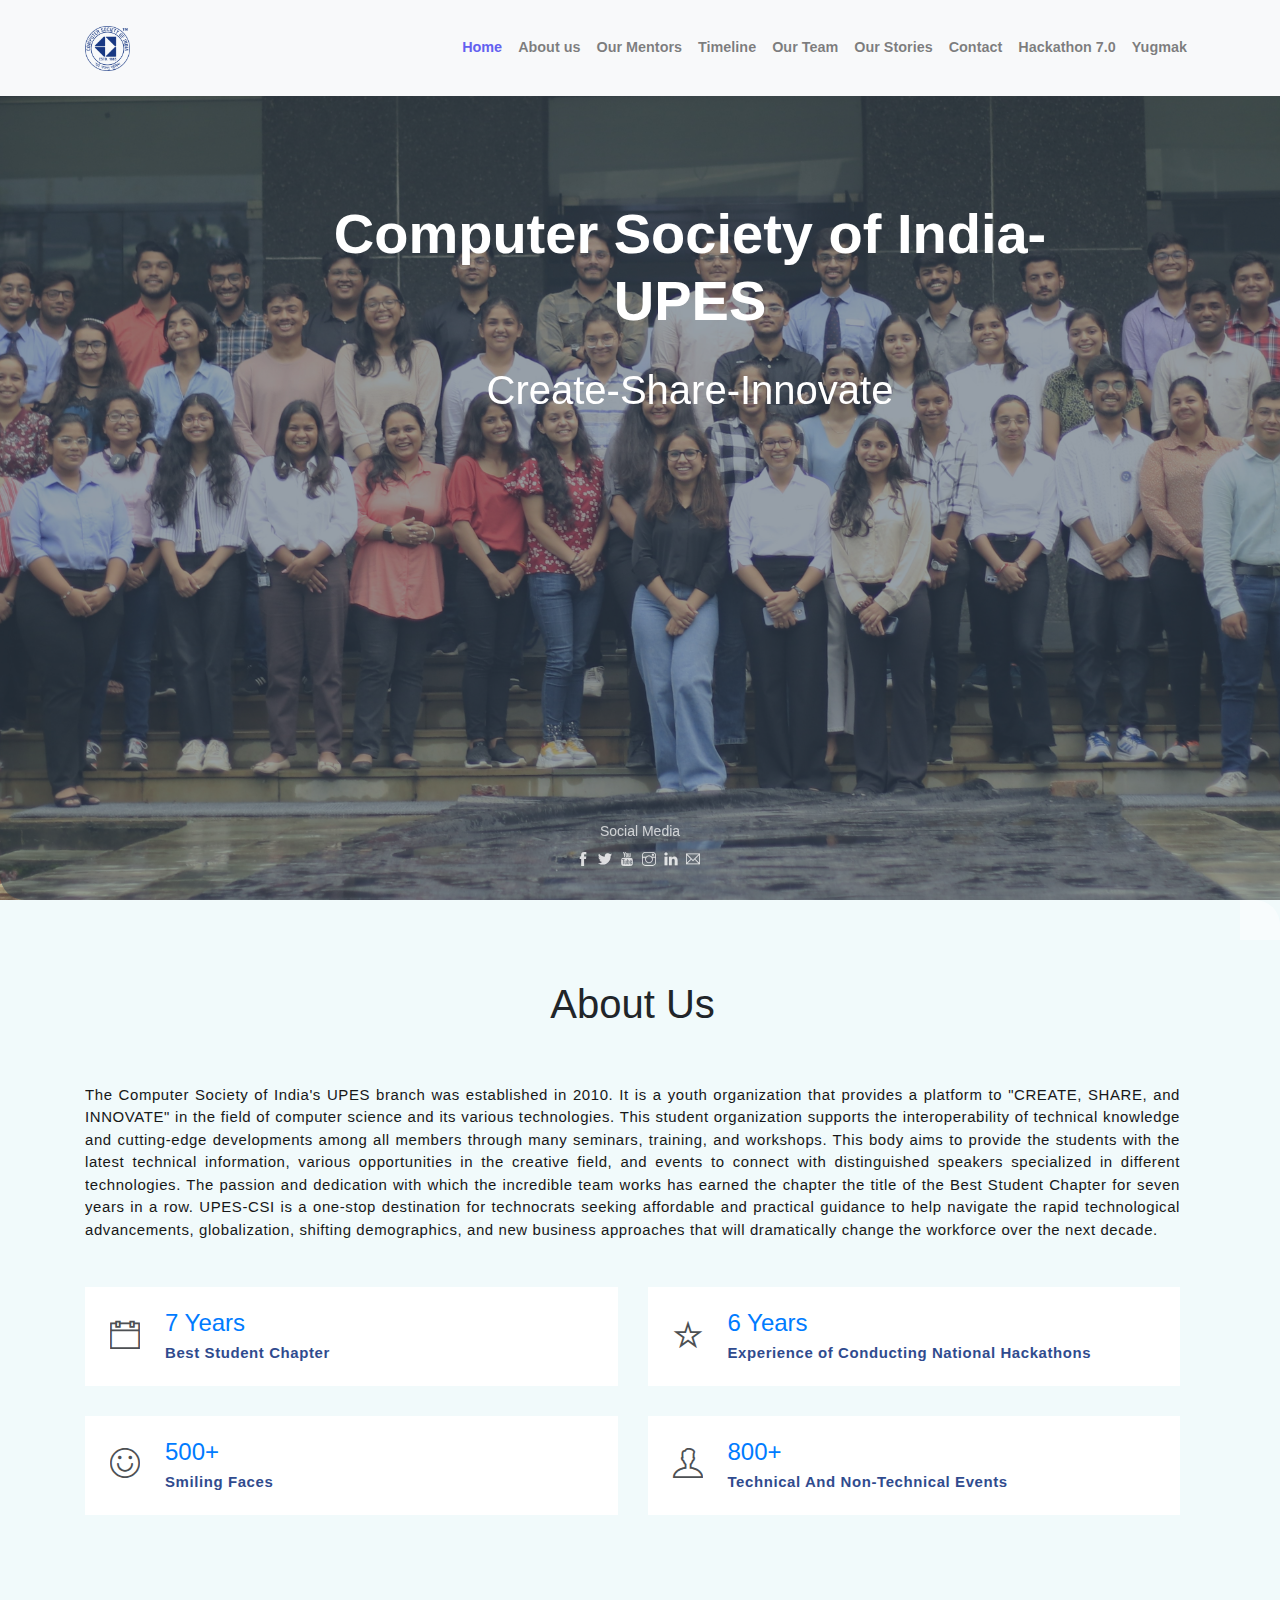
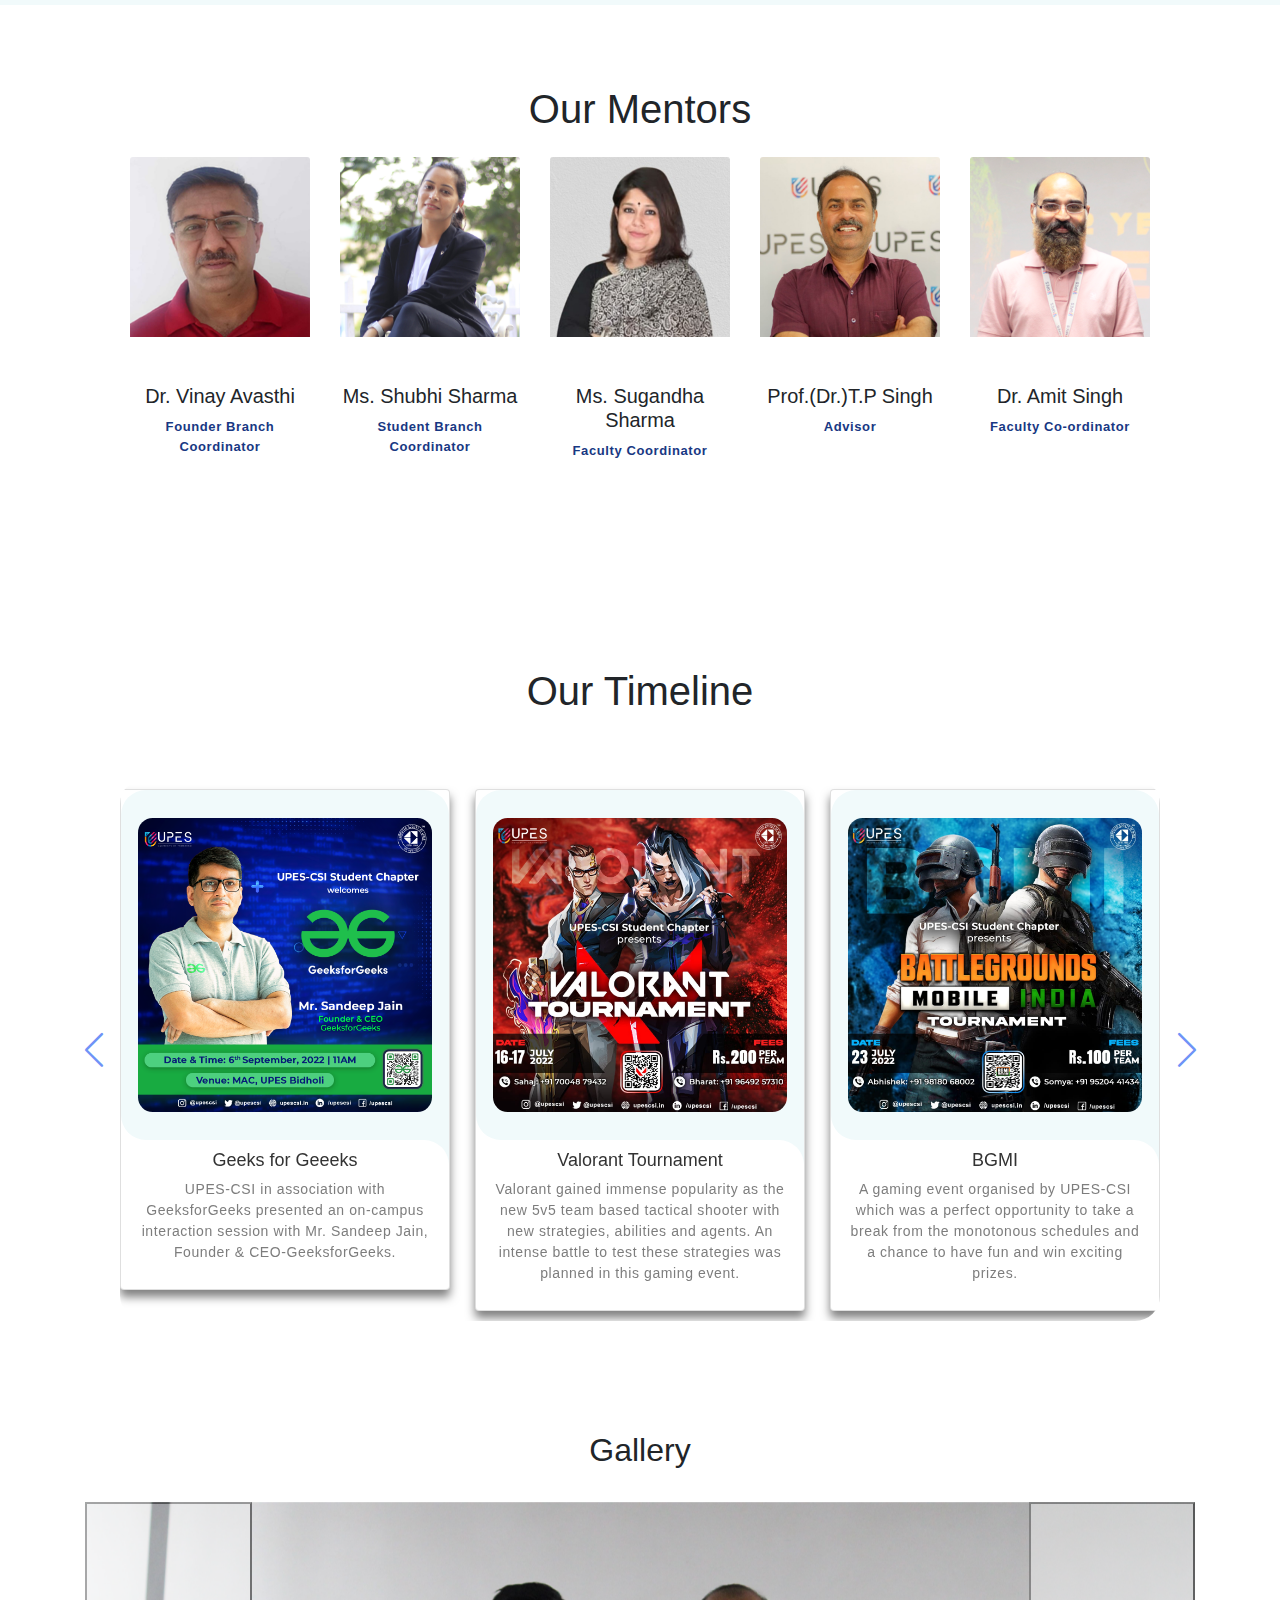
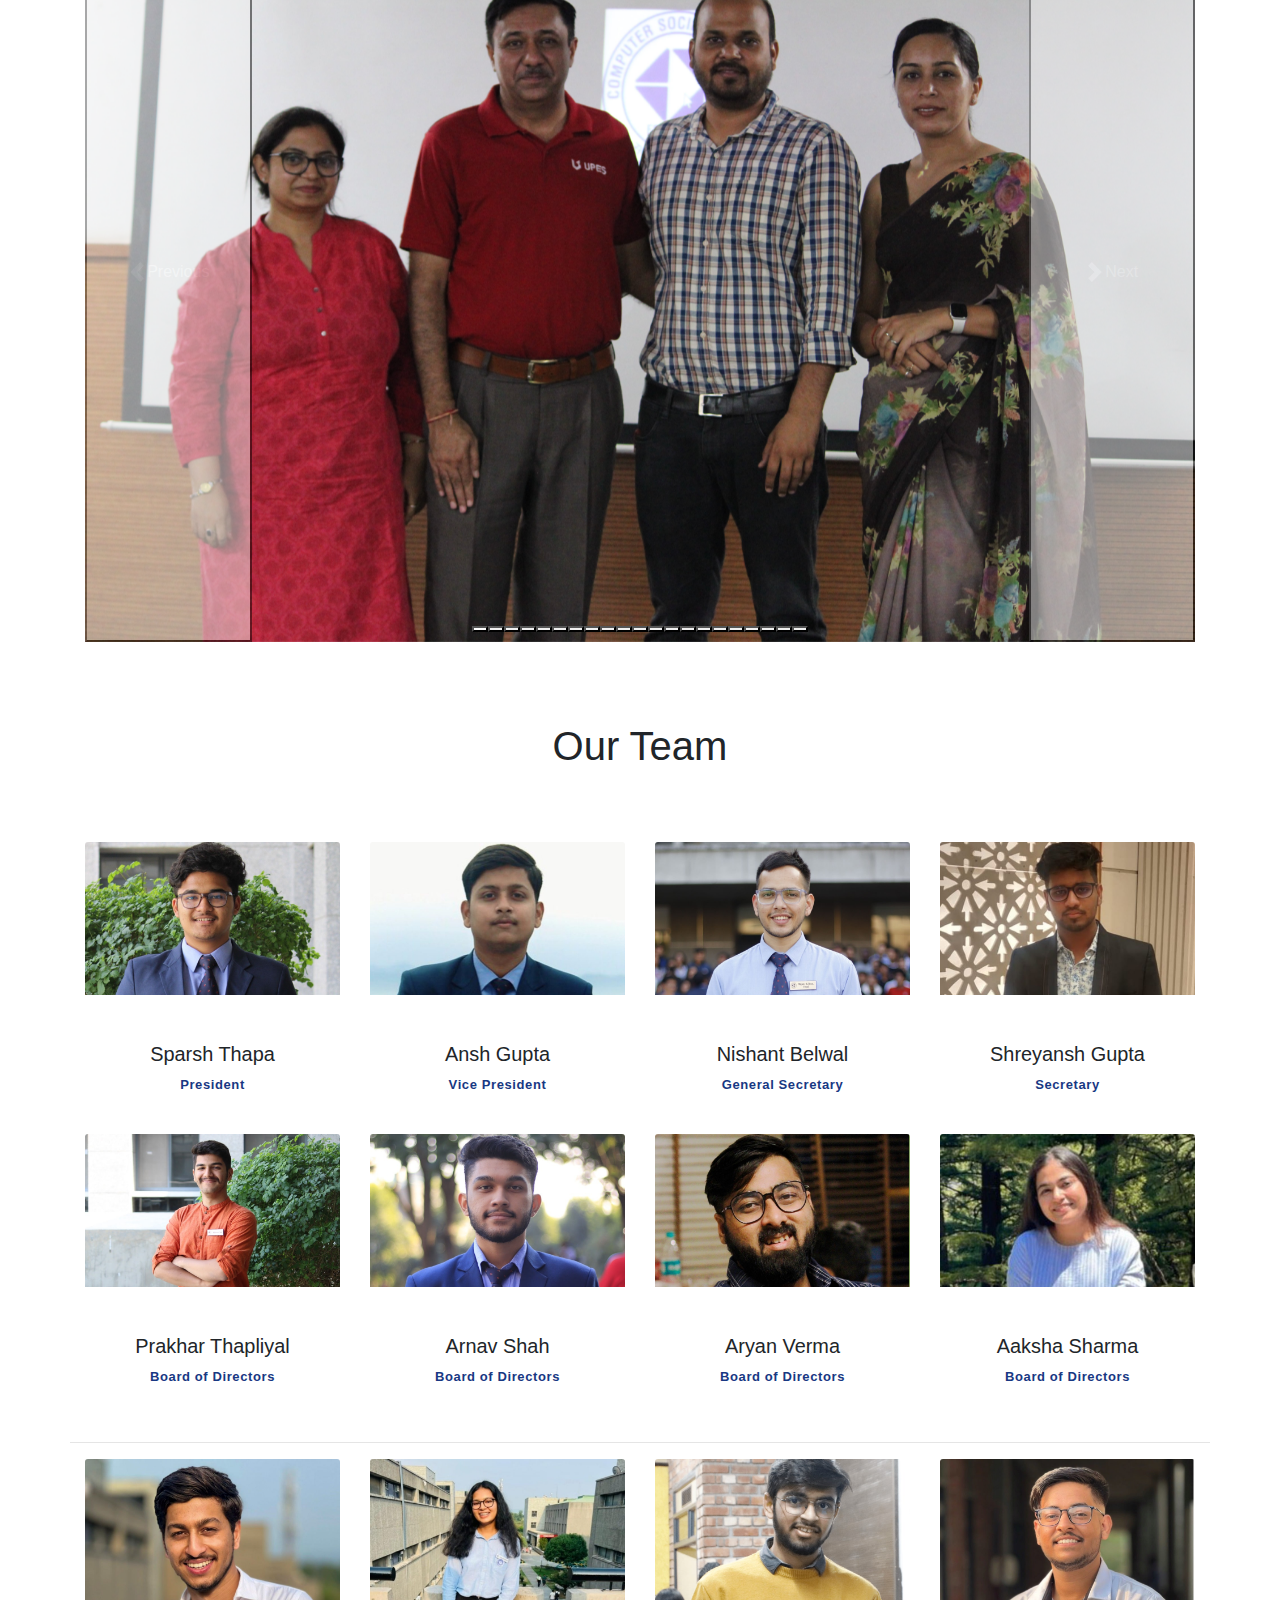
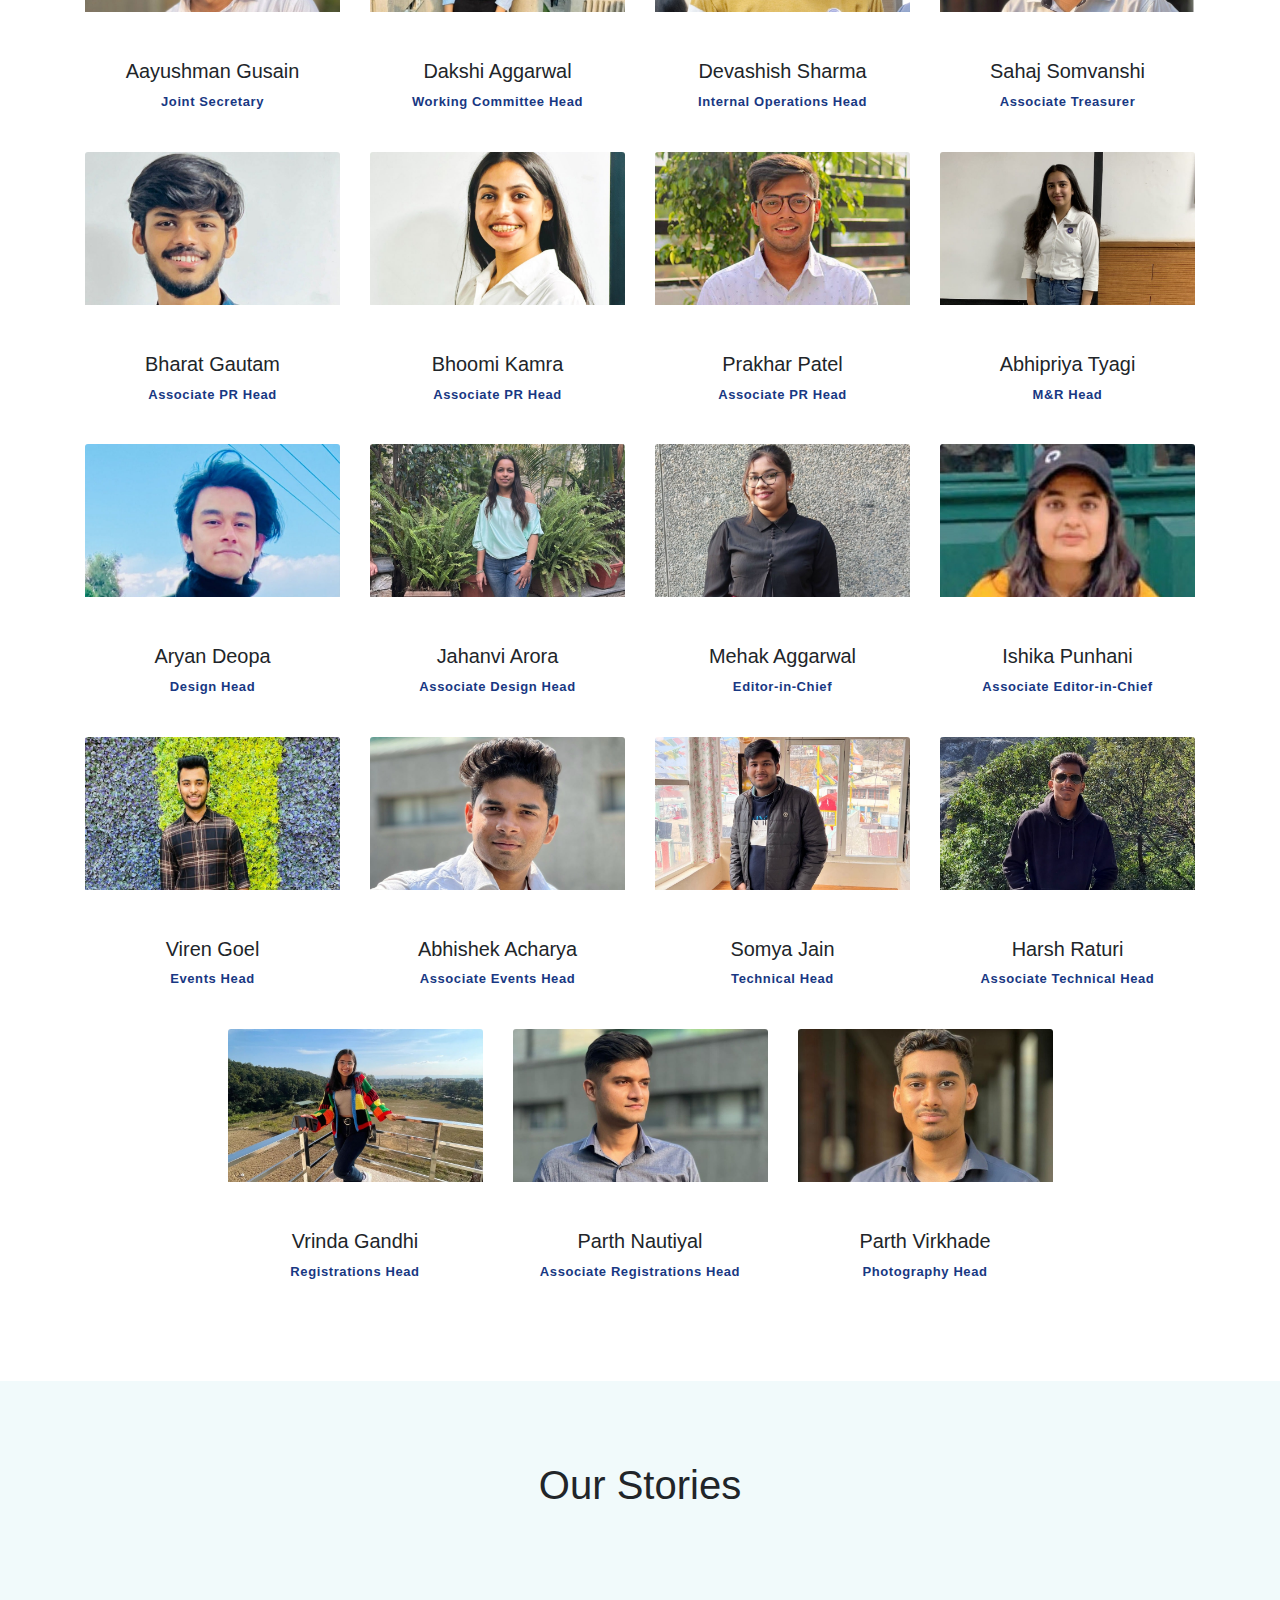
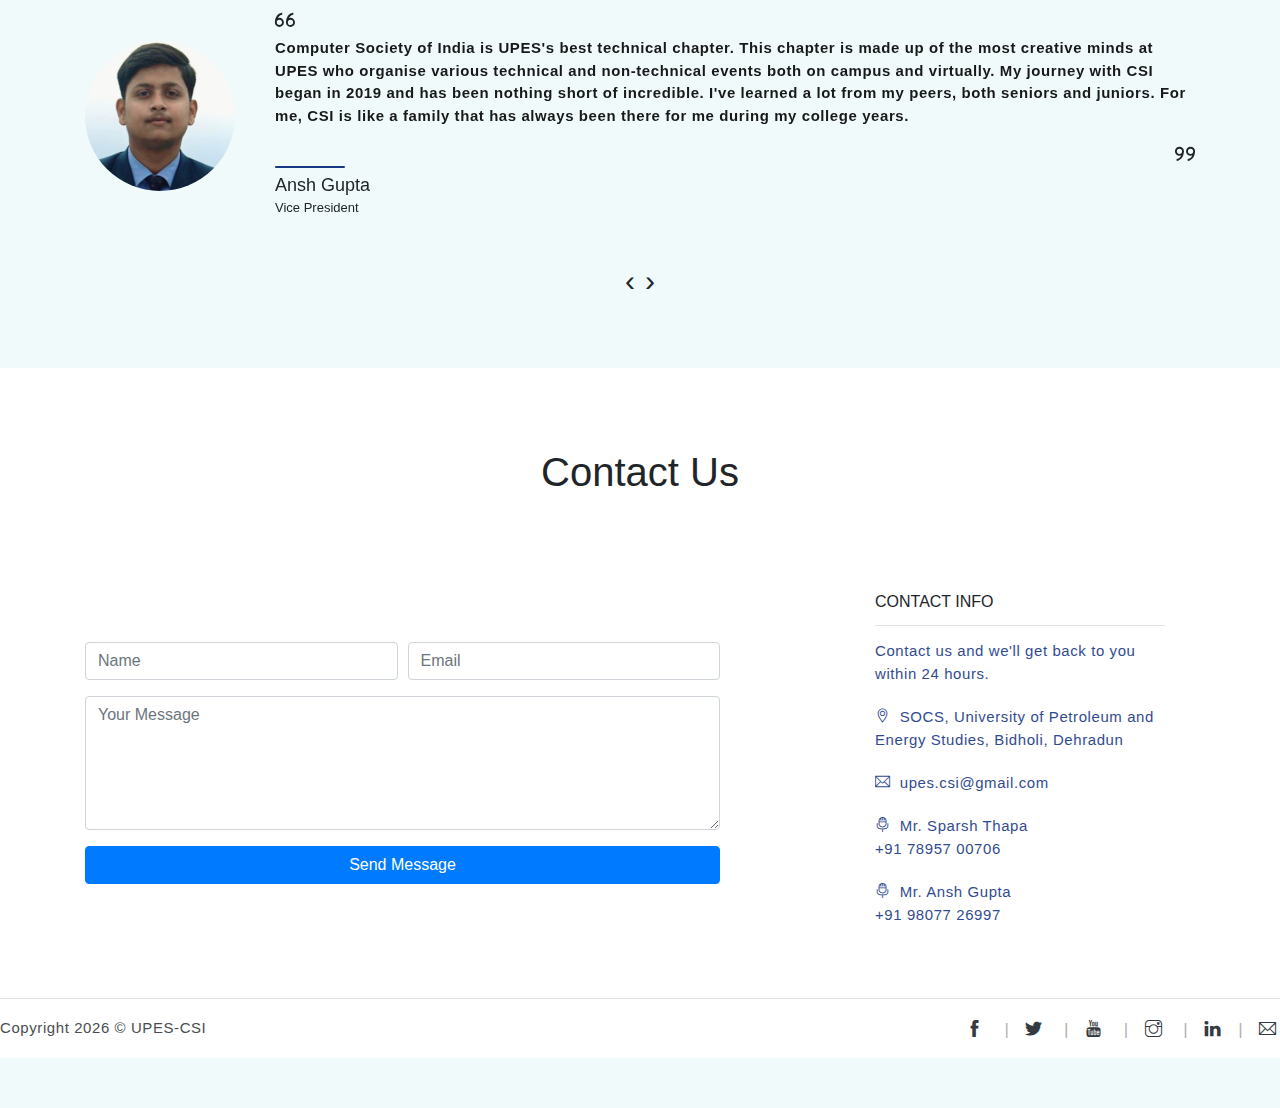
==== index.html @ 1cf37bcc "Code Pushed" ====
<!DOCTYPE html>
<html lang="en">

<head>
    <meta charset="utf-8">
    <meta name="viewport" content="width=device-width, initial-scale=1, shrink-to-fit=no">
    <meta http-equiv="X-UA-Compatible" content="IE=edge">
    <meta name="description" content="Start your development with Ollie landing page.">
    <meta name="author" content="Devcrud">
    <title>UPES-CSI</title>
    <!-- Favicon -->
    <link rel="icon" type="image/x-icon" href="/assets/imgs/logo.ico">
    <!-- Swiper CSS -->
    <link rel="stylesheet" href="assets/css/swiper-bundle.min.css">
    <!-- <link rel="stylesheet" href="assets/css/style.css"> -->

    <link rel="icon" type="image/x-icon" href="../public_html/assets/imgs/logo.ico">
    <!-- font icons -->
    <link rel="stylesheet" href="assets/vendors/themify-icons/css/themify-icons.css">

    <link href="https://cdn.jsdelivr.net/npm/bootstrap@5.2.0/dist/css/bootstrap.min.css" rel="stylesheet"
        integrity="sha384-gH2yIJqKdNHPEq0n4Mqa/HGKIhSkIHeL5AyhkYV8i59U5AR6csBvApHHNl/vI1Bx" crossorigin="anonymous">

    <link href="https://cdn.jsdelivr.net/npm/bootstrap@5.2.1/dist/css/bootstrap.min.css" rel="stylesheet"
        integrity="sha384-iYQeCzEYFbKjA/T2uDLTpkwGzCiq6soy8tYaI1GyVh/UjpbCx/TYkiZhlZB6+fzT" crossorigin="anonymous">
    <!-- owl carousel -->
    <link rel="stylesheet" href="assets/vendors/owl-carousel/css/owl.carousel.css">
    <link rel="stylesheet" href="assets/vendors/owl-carousel/css/owl.theme.default.css">
    <link rel="stylesheet" href="https://fonts.googleapis.com/css?family=Ubuntu">

    <!-- Bootstrap + Ollie main styles -->
    <link rel="stylesheet" href="assets/css/csi.css">
    <link href="https://unpkg.com/boxicons@2.1.2/css/boxicons.min.css" rel="stylesheet" />
    <link rel="stylesheet" href="assets/css/carousel_style.css">
    <link rel="stylesheet" href="assets/css/event.css">
    <link rel="stylesheet" href="assets/css/team.css">
    <link href="https://unpkg.com/boxicons@2.1.2/css/boxicons.min.css" rel="stylesheet" />
    <link rel="stylesheet" type="text/css" href="bootstrap.css">
    <link rel="stylesheet" type="text/css" href="bootstrap.js">
    <script type="text/javascript">
        function closeFunc() {
            window.close();
        }

    </script>
    <!--font awesome -->

    <link rel="stylesheet" href="https://cdnjs.cloudflare.com/ajax/libs/font-awesome/6.2.0/css/all.min.css"
        integrity="sha512-xh6O/CkQoPOWDdYTDqeRdPCVd1SpvCA9XXcUnZS2FmJNp1coAFzvtCN9BmamE+4aHK8yyUHUSCcJHgXloTyT2A=="
        crossorigin="anonymous" referrerpolicy="no-referrer" />
    <!--<link rel="stylesheet" href="register.css">-->
    <link href="https://cdn.jsdelivr.net/npm/bootstrap@5.2.0/dist/css/bootstrap.min.css" rel="stylesheet"
        integrity="sha384-gH2yIJqKdNHPEq0n4Mqa/HGKIhSkIHeL5AyhkYV8i59U5AR6csBvApHHNl/vI1Bx" crossorigin="anonymous">
</head>

<body data-spy="scroll" data-target=".navbar" data-offset="40" id="home">

    <nav id="scrollspy" class="navbar navbar-light bg-light navbar-expand-md fixed-top" data-spy="affix"
        data-offset-top="20">
        <div class="container">
            <script src="assets/js/progress.js"></script>
            <!--logo-->
            <a class="navbar-brand" href=""><img src="assets/imgs/logo.png" alt="upes-csi-logo" class="brand-img"></a>
            <!-- <a class="navbar-brand" href="https://www.upes.ac.in/" target="_blank"><img src="assets/imgs/UPES Logo Website.png" alt="" class="brand-img"></a> -->
            <button class="navbar-toggler" type="button" data-toggle="collapse" data-target="#navbarSupportedContent"
                aria-controls="navbarSupportedContent" aria-expanded="false" aria-label="Toggle navigation">
                <span class="navbar-toggler-icon"></span>
            </button>
            <script src="public_html/assets/js/navbar.js"></script>
            <div class="collapse navbar-collapse" id="navbarSupportedContent">
                <ul class="navbar-nav ml-auto">
                    <li class="nav-item">
                        <a class="nav-link" href="#home">Home</a>
                    </li>
                    <li class="nav-item">
                        <a class="nav-link" href="#about">About us</a>
                    </li>
                    <li class="nav-item">
                        <a class="nav-link" href="#faculty">Our Mentors</a>
                    </li>
                    <li class="nav-item">
                        <a class="nav-link" href="#events">Timeline</a>
                    </li>
                    <li class="nav-item">
                        <a class="nav-link" href="#team">Our Team</a>
                    </li>

                    <li class="nav-item">
                        <a class="nav-link" href="#story">Our Stories</a>
                    </li>

                    <li class="nav-item">
                        <a class="nav-link" href="#contact">Contact</a>
                    </li>
                    <li class="nav-item">
                        <a class="nav-link" href="/hackathon7.0/index.html">Hackathon 7.0</a>
                    </li>
                    
                    <li class="nav-item">
                        <a class="nav-link" href="/yugmak/build/index.html">Yugmak</a>
                    </li>
                    <!-- <li class="nav-item ml-0 ml-lg-4">
                        <a class="nav-link btn btn-primary" href="#">Certification</a>
                    </li> -->
                    <!--<li class="nav-item ml-0 ml-lg-4">
                        <a class="nav-link btn btn-primary" id="bt" href="#register" style="color: white;">Register</a>
                 </li>-->
                </ul>
            </div>
        </div>
    </nav>

    <header id="home" class="header">
        <div class="overlay" style="opacity: 50%;"></div>

        <div id="header-carousel" class="carousel slide carousel-fade" data-ride="carousel">
            <div class="container-title text-center">
                <h6>Computer Society of India-UPES</h6>
                <br>
                <h4>Create-Share-Innovate</h4>
            </div>
        </div>

        <div class="infos container mb-4 mb-md-2">
            <div class="socials text-center" style="justify-content: center; text-align: center; width: 80%;">
                <div class="row justify-content-between">
                    <div class="col" style="text-align: center;">
                        <h6 class="subtitle font-weight-normal mb-2">Social Media</h6>
                        <div class="social-links">
                            <a href="https://www.facebook.com/upescsi" class="link pr-1" target="_blank">
                                <i class="ti-facebook"></i>
                            </a>
                            <a href="https://twitter.com/upescsi" class="link pr-1" target="_blank">
                                <i class="ti-twitter-alt"></i>
                            </a>
                            <a href="https://www.youtube.com/c/UPESCSIOfficial" class="link pr-1" target="_blank">
                                <i class="ti-youtube"></i>
                            </a>
                            <a href="https://www.instagram.com/upescsi/" class="link pr-1" target="_blank">
                                <i class="ti-instagram"></i>
                            </a>
                            <a href="https://www.linkedin.com/company/computer-society-of-india-upes/" class="link pr-1"
                                target="_blank"><i class="ti-linkedin"></i></a>
                            <!-- <a href="upes.csi@gmail.com" class="link pr-1"><i class="ti-email"></i></a> -->

                            <a href="https://mail.google.com/mail/?view=cm&amp;fs=1&amp;tf=1&amp;to=upes.csi@gmail.com"
                                target="_blank" rel="noreferrer" class="link pr-1"><i class="ti-email"></i></a>
                        </div>
                    </div>
                </div>
            </div>
        </div>
    </header>

    <section class="section" id="about">

        <div class="container">

            <div class="row align-items-center mr-auto">
                <div class="container-fluid">
                    <!-- <h6 class="xs-font mb-0">nobis dolorem sapiente evenie.</h6> -->
                    <h1 class="section-title" style="margin-top: 20px; text-align: center;">About Us</h1>
                    <br><br>
                    <p style="text-align: justify; color: black;">
                        The Computer Society of India's UPES branch was
                        established in 2010.
                        It is a youth organization that provides a platform to "CREATE, SHARE, and INNOVATE" in the
                        field of computer science and its various technologies. This student organization supports the
                        interoperability of technical knowledge and cutting-edge developments among all members through
                        many seminars, training, and workshops. This body aims to provide the students with the latest
                        technical information, various opportunities in the creative field, and events to connect with
                        distinguished speakers specialized in different technologies.
                        The passion and dedication with which the incredible team works has earned the chapter the title
                        of the Best Student Chapter for seven years in a row. UPES-CSI is a one-stop destination for
                        technocrats seeking affordable and practical guidance to help navigate the rapid technological
                        advancements, globalization, shifting demographics, and new business approaches that will
                        dramatically change the workforce over the next decade.
                    </p>

                    <!-- <a href="javascript:void(0)">Read more...</a> -->
                </div>
                <div class="col-sm-8 col-md-6">
                    <div class="widget">
                        <div class="icon-wrapper">
                            <i class="ti-calendar"></i>
                        </div>
                        <div class="infos-wrapper">
                            <h4 class="text-primary">7 Years</h4>
                            <p><b> Best Student Chapter</b></p>
                        </div>
                    </div>
                    <div class="widget">
                        <div class="icon-wrapper">
                            <i class="ti-face-smile"></i>
                        </div>
                        <div class="infos-wrapper">
                            <h4 class="text-primary">500+</h4>
                            <p><b> Smiling Faces</b></p>
                        </div>
                    </div>
                </div>
                <div class="col-sm-8 col-md-6 ml-auto">
                    <div class="widget">
                        <div class="icon-wrapper">
                            <i class="ti-star"></i>
                        </div>
                        <div class="infos-wrapper">
                            <h4 class="text-primary">6 Years</h4>
                            <p><b>Experience of Conducting National Hackathons</b></p>
                        </div>
                    </div>
                    <div class="widget">
                        <div class="icon-wrapper">
                            <i class="ti-user"></i>
                        </div>
                        <div class="infos-wrapper">
                            <h4 class="text-primary">800+</h4>
                            <p><b> Technical And Non-Technical Events</b></p>
                        </div>
                    </div>
                </div>
            </div>
        </div>
    </section>




    <section class="section" id="faculty">
        <!-- desktop view of mentors  -->
        <div class="container-fluid fourth">
            <!-- <h6 class="xs-font mb-0">Blanditiis unde illum earum</h6> -->
            <h1 class="section-title mb-4" style="margin-top: 20px; text-align: center;">Our Mentors</h1>

            <div class="row text-center d-flex justify-content-center">
                <div class="col-lg-2">
                    <img class="card-img-top" src="assets/imgs/Dr. Vinay Sir.jpg" alt="Dr-Vinay-Awasthi">
                    <span class="card-body">
                        <h4 class="title mt-4">Dr. Vinay Avasthi</h4>
                        <b>
                            <p class="xs-font">Founder Branch Coordinator</p>
                        </b>
                    </span>
                    </a>
                </div>
                <div class="col-lg-2">
                    <img class="card-img-top" src="assets/imgs/Shubhi Sharma.jpg" alt="Ms-Shubhi-Sharma">
                    <span class="card-body">
                        <h4 class="title mt-4">Ms. Shubhi Sharma</h4>
                        <b>
                            <p class="xs-font">Student Branch Coordinator</p>
                        </b>
                    </span>
                    </a>
                </div>
                <div class="col-lg-2">
                    <img class="card-img-top" src="assets/imgs/Sugandha Ma'am.jpg" alt="Ms-Sugandha-Sharma">
                    <span class="card-body">
                        <h4 class="title mt-4">Ms. Sugandha Sharma</h4>
                        <b>
                            <p class="xs-font">Faculty Coordinator</p>
                        </b>
                    </span>
                    </a>
                </div>
                <div class="col-lg-2">
                    <img class="card-img-top" src="assets/imgs/tp singh sir.png" alt="Mr-Rahul-Kumar-Singh">
                    <span class="card-body">
                        <h4 class="title mt-4">Prof.(Dr.)T.P Singh </h4>
                        <b>
                            <p class="xs-font">Advisor</p>
                        </b>
                    </span>
                    </a>
                </div>
                <div class="col-lg-2">
                    <img class="card-img-top" src="assets/imgs/amit sir.png" alt="Mr-Rahul-Kumar-Singh">
                    <span class="card-body">
                        <h4 class="title mt-4">Dr. Amit Singh</h4>
                        <b>
                            <p class="xs-font">Faculty Co-ordinator</p>
                        </b>
                    </span>
                    </a>
                </div>
            </div>
        </div>


        <!-- mobile view of mentors -->
        <div class="third">
            <h1 class="section-title mb-4" style="margin-top: 6px; padding-top:100px; text-align: center;">Our Mentors
            </h1>
            <!-- NEW CAROUSEL -->
            <div class="slide-container swiper">
                <div class="slide-content slide3">
                    <div class="card-wrapper swiper-wrapper">
                        <div class="card swiper-slide">
                            <div class="image-content">
                                <span class="overlay"></span>

                                <div class="card-image">
                                    <img src="assets/imgs/Dr. Vinay Sir.jpg" alt="Dr-Vinay-Awasthi" class="card-img">
                                </div>
                            </div>

                            <div class="card-content">
                                <h2 class="name">Dr. Vinay Avasthi</h2>
                                <p class="description">Founder Branch Coordinator</p>

                                <!-- <button class="button">View More</button> -->
                            </div>
                        </div>
                        <div class="card swiper-slide">
                            <div class="image-content">
                                <span class="overlay"></span>

                                <div class="card-image">
                                    <img src="assets/imgs/Shubhi Sharma.jpg" alt="Ms-Shubhi-Sharma" class="card-img">
                                </div>
                            </div>

                            <div class="card-content">
                                <h2 class="name">Ms. Shubhi Sharma</h2>
                                <p class="description">Student Branch Coordinator</p>

                                <!-- <button class="button">View More</button> -->
                            </div>
                        </div>
                        <div class="card swiper-slide">
                            <div class="image-content">
                                <span class="overlay"></span>

                                <div class="card-image">
                                    <img src="assets/imgs/Sugandha Ma'am.jpg" alt="Ms-Sugandha-Sharma" class="card-img">
                                </div>
                            </div>

                            <div class="card-content">
                                <h2 class="name">Ms. Sugandha Sharma</h2>
                                <p class="description">Faculty Coordinator</p>

                                <!-- <button class="button">View More</button> -->
                            </div>
                        </div>
                        <div class="card swiper-slide">
                            <div class="image-content">
                                <span class="overlay"></span>

                                <div class="card-image">
                                    <img src="assets/imgs/tp singh sir.png" alt="Mr-Rahul-Kumar-Singh" class="card-img">
                                </div>
                            </div>

                            <div class="card-content">
                                <h2 class="name">Prof.(Dr.)T.P Singh</h2>
                                <p class="description">Advisor</p>

                                <!-- <button class="button">View More</button> -->
                            </div>
                        </div>
                        <div class="card swiper-slide">
                            <div class="image-content">
                                <span class="overlay"></span>

                                <div class="card-image">
                                    <img src="assets/imgs/amit sir.png" alt="Mr-Rahul-Kumar-Singh" class="card-img">
                                </div>
                            </div>

                            <div class="card-content">
                                <h2 class="name">Amit Kumar Singh</h2>
                                <p class="description">Faculty Co-ordinator
                                </p>

                                <!-- <button class="button">View More</button> -->
                            </div>
                        </div>

                    </div>
                </div>


                <div class="swiper-button-next swiper-navBtn next3"></div>
                <div class="swiper-button-prev swiper-navBtn prev3"></div>
                <div class="swiper-pagination"></div>
            </div>
            <script src="assets/js/swiper-bundle.min.js"></script>
            <script src="assets/js/script4.js"></script>
        </div>
    </section>


    <!--faculty ends-->




    <section id="events">

        <!--Timeline -->

        <h1 class="section-title mb-4" style="margin-top: 6px; padding-top:100px; text-align: center;">Our Timeline</h1>
        <!-- NEW CAROUSEL -->
        <div class="slide-container swiper">
            <div class="slide-content slide2">
                <div class="card-wrapper swiper-wrapper">
                    <div class="card swiper-slide">
                        <div class="image-content">
                            <span class="overlay"></span>

                            <div class="card-image">
                                <img src="assets/imgs/gfg poster final 3.png" alt="" class="card-img">
                            </div>
                        </div>

                        <div class="card-content">
                            <h2 class="name">Geeks for Geeeks</h2>
                            <p class="description">UPES-CSI in association with GeeksforGeeks presented an on-campus
                                interaction session with Mr. Sandeep Jain, Founder & CEO-GeeksforGeeks.</p>

                            <!-- <button class="button">View More</button> -->
                        </div>
                    </div>
                    <div class="card swiper-slide">
                        <div class="image-content">
                            <span class="overlay"></span>

                            <div class="card-image">
                                <img src="assets/imgs/Valorant Touranment.jpeg" alt="" class="card-img">
                            </div>
                        </div>

                        <div class="card-content">
                            <h2 class="name">Valorant Tournament</h2>
                            <p class="description">Valorant gained immense popularity as the new 5v5 team based tactical
                                shooter with new strategies, abilities and agents. An intense battle to test these
                                strategies was planned in this gaming event.</p>

                            <!-- <button class="button">View More</button> -->
                        </div>
                    </div>
                    <div class="card swiper-slide">
                        <div class="image-content">
                            <span class="overlay"></span>

                            <div class="card-image">
                                <img src="assets/imgs/BGMI (2).jpeg" alt="" class="card-img">
                            </div>
                        </div>

                        <div class="card-content">
                            <h2 class="name">BGMI</h2>
                            <p class="description">A gaming event organised by UPES-CSI which was a perfect opportunity
                                to take a break from the monotonous schedules and a chance to have fun and win exciting
                                prizes.</p>

                            <!-- <button class="button">View More</button> -->
                        </div>
                    </div>
                    <div class="card swiper-slide">
                        <div class="image-content">
                            <span class="overlay"></span>

                            <div class="card-image">
                                <img src="assets/imgs/Fifa22.jpg" alt="" class="card-img">
                            </div>
                        </div>

                        <div class="card-content">
                            <h2 class="name">Fifa22</h2>
                            <p class="description">During YUGMAK, another event took place, in which participants
                                competed in a 1v1 full-length battle to see who was the best among them.</p>

                            <!-- <button class="button">View More</button> -->
                        </div>
                    </div>
                    <div class="card swiper-slide">
                        <div class="image-content">
                            <span class="overlay"></span>

                            <div class="card-image">
                                <img src="assets/imgs/TREASUREHUNT.jpg" alt="" class="card-img">
                            </div>
                        </div>

                        <div class="card-content">
                            <h2 class="name">Treasurehunt</h2>
                            <p class="description">One of our most sought-after events from YUGMAK’22 was “Treasure
                                Hunt”. An enigma of mystery, intuition, deduction and thrill.</p>

                            <!-- <button class="button">View More</button> -->
                        </div>
                    </div>
                    <div class="card swiper-slide">
                        <div class="image-content">
                            <span class="overlay"></span>

                            <div class="card-image">
                                <img src="assets/imgs/clickathon.jpg" alt="" class="card-img">
                            </div>
                        </div>

                        <div class="card-content">
                            <h2 class="name">Clickathon</h2>
                            <p class="description">Clickathon 3.0, a fun photography event for the participants to make
                                their college life groovier and unveil their photography and videography skills. </p>

                            <!-- <button class="button">View More</button> -->
                        </div>
                    </div>
                    <div class="card swiper-slide">
                        <div class="image-content">
                            <span class="overlay"></span>

                            <div class="card-image">
                                <img src="assets/imgs/Techie-Techie.jpg" alt="" class="card-img">
                            </div>
                        </div>

                        <div class="card-content">
                            <h2 class="name">Techie-Techie</h2>
                            <p class="description">A fun tech event that took one through the enjoyable aspect of tech
                                while playing games. Each round had its own unique style of fun activities while
                                decoding clues. </p>

                            <!-- <button class="button">View More</button> -->
                        </div>
                    </div>
                    <div class="card swiper-slide">
                        <div class="image-content">
                            <span class="overlay"></span>

                            <div class="card-image">
                                <img src="assets/imgs/Hackathon.jpg" alt="" class="card-img">
                            </div>
                        </div>

                        <div class="card-content">
                            <h2 class="name">Hackathon</h2>
                            <p class="description">A platform to CREATE, SHARE, INNOVATE. An electric crowd of
                                like-minded individuals and an atmosphere of competition designed to bring the best out
                                of the future innovators of the world.
                            </p>

                            <!-- <button class="button">View More</button> -->
                        </div>
                    </div>
                    <div class="card swiper-slide">
                        <div class="image-content">
                            <span class="overlay"></span>

                            <div class="card-image">
                                <img src="assets/imgs/Almightee.jpg" alt="" class="card-img">
                            </div>
                        </div>

                        <div class="card-content">
                            <h2 class="name">Almightee</h2>
                            <p class="description">One of our events that is related to designing. This event was an
                                artistic method for creating an object capable of conveying a wide range of emotions and
                                restoring a lost creative side.</p>

                            <!-- <button class="button">View More</button> -->
                        </div>
                    </div>
                    <div class="card swiper-slide">
                        <div class="image-content">
                            <span class="overlay"></span>

                            <div class="card-image">
                                <img src="assets/imgs/ctf.jpg" alt="" class="card-img">
                            </div>
                        </div>

                        <div class="card-content">
                            <h2 class="name">Cyber Challenge</h2>
                            <p class="description">The event was co-hosted by the UPES SPE Student Chapter. The 'Cyber
                                Challenge: Capture the Flag' event aimed to improve coding skills as well as their
                                application in the industry.</p>

                            <!-- <button class="button">View More</button> -->
                        </div>
                    </div>
                    <div class="card swiper-slide">
                        <div class="image-content">
                            <span class="overlay"></span>

                            <div class="card-image">
                                <img src="assets/imgs/bgmi.jpeg" alt="" class="card-img">
                            </div>
                        </div>

                        <div class="card-content">
                            <h2 class="name">BGMI'21</h2>
                            <p class="description">A gaming event organised by UPES-CSI which was a perfect opportunity
                                to take a break from the monotonous schedules and a chance to have fun and win exciting
                                prizes.</p>

                            <!-- <button class="button">View More</button> -->
                        </div>
                    </div>
                    <div class="card swiper-slide">
                        <div class="image-content">
                            <span class="overlay"></span>

                            <div class="card-image">
                                <img src="assets/imgs/bidingwars.jpg" alt="" class="card-img">
                            </div>
                        </div>

                        <div class="card-content">
                            <h2 class="name">Bindingwars</h2>
                            <p class="description">A joyful event that was organized during YUGMAK and reminded everyone
                                of their childhood days when we used to fight and trade WWE/Pokemon cards.</p>

                            <!-- <button class="button">View More</button> -->
                        </div>
                    </div>
                    <div class="card swiper-slide">
                        <div class="image-content">
                            <span class="overlay"></span>

                            <div class="card-image">
                                <img src="assets/imgs/Au Revoir 2.1.jpg" alt="" class="card-img">
                            </div>
                        </div>

                        <div class="card-content">
                            <h2 class="name">Au Revoir 2.1</h2>
                            <p class="description">An online gathering which consisted of many enjoyable activities was
                                planned for the graduating class of 2021.</p>

                            <!-- <button class="button">View More</button> -->
                        </div>
                    </div>
                    <div class="card swiper-slide">
                        <div class="image-content">
                            <span class="overlay"></span>

                            <div class="card-image">
                                <img src="assets/imgs/Valorant.jpg" alt="" class="card-img">
                            </div>
                        </div>

                        <div class="card-content">
                            <h2 class="name">Valorant'21</h2>
                            <p class="description">Valorant gained immense popularity as the new 5v5 team based tactical
                                shooter with new strategies, abilities and agents. An intense battle to test these
                                strategies was planned in this gaming event.

                            </p>

                            <!-- <button class="button">View More</button> -->
                        </div>
                    </div>
                    <div class="card swiper-slide">
                        <div class="image-content">
                            <span class="overlay"></span>

                            <div class="card-image">
                                <img src="assets/imgs/CSR.jpg" alt="" class="card-img">
                            </div>
                        </div>

                        <div class="card-content">
                            <h2 class="name">CSR</h2>
                            <p class="description">An event in which we visit an old age home or orphanage and engage in
                                various fun activities with the individuals.</p>

                            <!-- <button class="button">View More</button> -->
                        </div>
                    </div>
                </div>
            </div>

            <div class="swiper-button-next swiper-navBtn next2"></div>
            <div class="swiper-button-prev swiper-navBtn prev2"></div>
            <div class="swiper-pagination"></div>
        </div>
        <script src="assets/js/swiper-bundle.min.js"></script>
        <script src="assets/js/script2.js"></script>
    </section>


    <script src="https://cdn.jsdelivr.net/npm/@popperjs/core@2.11.6/dist/umd/popper.min.js"
        integrity="sha384-oBqDVmMz9ATKxIep9tiCxS/Z9fNfEXiDAYTujMAeBAsjFuCZSmKbSSUnQlmh/jp3"
        crossorigin="anonymous"></script>
    <script src="https://cdn.jsdelivr.net/npm/bootstrap@5.2.1/dist/js/bootstrap.min.js"
        integrity="sha384-7VPbUDkoPSGFnVtYi0QogXtr74QeVeeIs99Qfg5YCF+TidwNdjvaKZX19NZ/e6oz"
        crossorigin="anonymous"></script>
    <!-- Gallery -->
    <div class="container" style="padding-top: 50px;">
        <h6 class="xs-font mb-0"></h6>
        <h2 class="section-title pb-4" style="margin-top: 20px; text-align: center;">Gallery</h2>
    </div>
    <div class="container">
        <div id="carouselExampleIndicators" class="carousel slide" data-bs-ride="true">
            <div class="carousel-indicators">
                <button type="button" data-bs-target="#carouselExampleIndicators" data-bs-slide-to="0" class="active"
                    aria-current="true" aria-label="Slide 1"></button>
                <button type="button" data-bs-target="#carouselExampleIndicators" data-bs-slide-to="1"
                    aria-label="Slide 2"></button>
                <button type="button" data-bs-target="#carouselExampleIndicators" data-bs-slide-to="2"
                    aria-label="Slide 3"></button>
                <button type="button" data-bs-target="#carouselExampleIndicators" data-bs-slide-to="3"
                    aria-label="Slide 4"></button>
                <button type="button" data-bs-target="#carouselExampleIndicators" data-bs-slide-to="4"
                    aria-label="Slide 5"></button>
                <button type="button" data-bs-target="#carouselExampleIndicators" data-bs-slide-to="5"
                    aria-label="Slide 6"></button>
                <button type="button" data-bs-target="#carouselExampleIndicators" data-bs-slide-to="6"
                    aria-label="Slide 7"></button>
                <button type="button" data-bs-target="#carouselExampleIndicators" data-bs-slide-to="7"
                    aria-label="Slide 8"></button>
                <button type="button" data-bs-target="#carouselExampleIndicators" data-bs-slide-to="8"
                    aria-label="Slide 9"></button>
                <button type="button" data-bs-target="#carouselExampleIndicators" data-bs-slide-to="9"
                    aria-label="Slide 10"></button>
                <button type="button" data-bs-target="#carouselExampleIndicators" data-bs-slide-to="10"
                    aria-label="Slide 11"></button>
                <button type="button" data-bs-target="#carouselExampleIndicators" data-bs-slide-to="11"
                    aria-label="Slide 12"></button>
                <button type="button" data-bs-target="#carouselExampleIndicators" data-bs-slide-to="12"
                    aria-label="Slide 13"></button>
                <button type="button" data-bs-target="#carouselExampleIndicators" data-bs-slide-to="13"
                    aria-label="Slide 14"></button>
                <button type="button" data-bs-target="#carouselExampleIndicators" data-bs-slide-to="14"
                    aria-label="Slide 15"></button>
                <button type="button" data-bs-target="#carouselExampleIndicators" data-bs-slide-to="15"
                    aria-label="Slide 16"></button>
                <button type="button" data-bs-target="#carouselExampleIndicators" data-bs-slide-to="16"
                    aria-label="Slide 17"></button>
                <button type="button" data-bs-target="#carouselExampleIndicators" data-bs-slide-to="17"
                    aria-label="Slide 18"></button>
                <button type="button" data-bs-target="#carouselExampleIndicators" data-bs-slide-to="18"
                    aria-label="Slide 19"></button>
                <button type="button" data-bs-target="#carouselExampleIndicators" data-bs-slide-to="19"
                    aria-label="Slide 20"></button>
                <button type="button" data-bs-target="#carouselExampleIndicators" data-bs-slide-to="20"
                    aria-label="Slide 1"></button>
            </div>

            <div class="carousel-inner">
                <div class="carousel-item active">
                    <img src="assets/imgs/New photos/faculty.JPG" class="d-block w-100" alt="...">
                </div>
                <div class="carousel-item">
                    <img src="assets/imgs/New Updates/NAR CGP 2.jpeg" class="d-block w-100" alt="...">
                </div>
                <div class="carousel-item">
                    <img src="assets/imgs/New Updates/NAR CGP.jpeg" class="d-block w-100" alt="...">
                </div>
                <div class="carousel-item">
                    <img src="assets/imgs/New Updates/NAR P 7.jpeg" class="d-block w-100" alt="...">
                </div>
                <div class="carousel-item">
                    <img src="assets/imgs/New Updates/NAR P 8.jpeg" class="d-block w-100" alt="...">
                </div>
                <div class="carousel-item">
                    <img src="assets/imgs/New Updates/NAR P 4.jpeg" class="d-block w-100" alt="...">
                </div>
                <div class="carousel-item">
                    <img src="assets/imgs/New Updates/NAR P 3.jpeg" class="d-block w-100" alt="...">
                </div>
                <div class="carousel-item">
                    <img src="assets/imgs/New Updates/NAR P 5.jpeg" class="d-block w-100" alt="...">
                </div>
                <div class="carousel-item">
                    <img src="assets/imgs/New Updates/IMG_7244.jpeg" class="d-block w-100" alt="...">
                </div>
                <div class="carousel-item">
                    <img src="assets/imgs/New photos/IMG_0837.JPG" class="d-block w-100" alt="...">
                </div>
                <div class="carousel-item">
                    <img src="assets/imgs/New photos/group.JPG" class="d-block w-100" alt="...">
                </div>
                <div class="carousel-item">
                    <img src="assets/imgs/New photos/IMG_9927.JPG" class="d-block w-100" alt="...">
                </div>
                <div class="carousel-item">
                    <img src="assets/imgs/New photos/IMG_3259.JPG" class="d-block w-100" alt="...">
                </div>
                <div class="carousel-item">
                    <img src="assets/imgs/New photos/_MG_0676 (1).JPG" class="d-block w-100" alt="...">
                </div>
                <div class="carousel-item">
                    <img src="assets/imgs/New photos/_MG_0762.JPG" class="d-block w-100" alt="...">
                </div>
                <div class="carousel-item">
                    <img src="assets/imgs/New photos/_MG_0820 (1).JPG" class="d-block w-100" alt="...">
                </div>
                <div class="carousel-item">
                    <img src="assets/imgs/New photos/_MG_5622.JPG" class="d-block w-100" alt="...">
                </div>
                <div class="carousel-item">
                    <img src="assets/imgs/New photos/_DSC0100.JPG" class="d-block w-100" alt="...">
                </div>
                <div class="carousel-item">
                    <img src="assets/imgs/New photos/_MG_5658.JPG" class="d-block w-100" alt="...">
                </div>
                <div class="carousel-item">
                    <img src="assets/imgs/New photos/_MG_5820.JPG" class="d-block w-100" alt="...">
                </div>
                <div class="carousel-item">
                    <img src="assets/imgs/New photos/_MG_5835.JPG" class="d-block w-100" alt="...">
                </div>
                <div class="carousel-item">
                    <img src="assets/imgs/New photos/_MG_5925.JPG" class="d-block w-100" alt="...">
                </div>
            </div>
            <button class="carousel-control-prev" type="button" data-bs-target="#carouselExampleIndicators"
                data-bs-slide="prev">
                <span class="carousel-control-prev-icon" aria-hidden="true"></span>
                <span class="visually-hidden">Previous</span>
            </button>
            <button class="carousel-control-next" type="button" data-bs-target="#carouselExampleIndicators"
                data-bs-slide="next">
                <span class="carousel-control-next-icon" aria-hidden="true"></span>
                <span class="visually-hidden">Next</span>
            </button>
        </div>
    </div>

    <!--GALLERY ends -->


    <!--Desktop View -->


    <section class="section " id="team">
        <!--Desktop View -->
        <div class="container second">
            <h6 class="xs-font mb-0"></h6>
            <h1 class="section-title mb-4" style="margin-top: 20px; text-align: center;">Our Team</h1>
            <br><br>
            <div class="row text-center">
                <div class="col-lg-3">
                    <img class="card-img-top" src="assets/imgs/Sparsh Thapa.jpg" alt="Sparsh-Thapa-UPES-CSI-President">
                    <span class="card-body">
                        <h4 class="title mt-4">Sparsh Thapa</h4>
                        <b>
                            <p class="xs-font">President</p>
                        </b>
                    </span>
                    </a>
                </div>
                <div class="col-lg-3">
                    <img class="card-img-top" src="assets/imgs/Ansh Gupta.jpg" alt="Ansh-Gupta-UPES-CSI-Vice-President">
                    <span class="card-body">
                        <h4 class="title mt-4">Ansh Gupta</h4>
                        <b>
                            <p class="xs-font">Vice President</p>
                        </b>
                    </span>
                    </a>
                </div>
                <div class="col-lg-3">
                    <img class="card-img-top" src="assets/imgs/Nishant Belwal.jpg"
                        alt="Nishant-Belwal-UPES-CSI-General-Secretary">
                    <span class="card-body">
                        <h4 class="title mt-4">Nishant Belwal</h4>
                        <b>
                            <p class="xs-font">General Secretary</p>
                        </b>
                    </span>
                    </a>
                </div>
                <div class="col-lg-3">
                    <img class="card-img-top" src="assets/imgs/Shreyansh Gupta.jpg"
                        alt="Shreyansh-Gupta-UPES-CSI-Secretary">
                    <span class="card-body">
                        <h4 class="title mt-4">Shreyansh Gupta</h4>
                        <b>
                            <p class="xs-font">Secretary</p>
                        </b>
                    </span>
                    </a>
                </div>
                <div class="col-lg-3">
                    <img class="card-img-top" src="assets/imgs/Prakhar Thapliyal.jpg"
                        alt="Prakhar-Thapliyal-UPES-CSI-Director">
                    <span class="card-body">
                        <h4 class="title mt-4">Prakhar Thapliyal</h4>
                        <b>
                            <p class="xs-font">Board of Directors</p>
                        </b>
                    </span>
                    </a>
                </div>
                <div class="col-lg-3">
                    <img class="card-img-top" src="assets/imgs/Arnav Shah.jpg" alt="Arnav-Shah-UPES-CSI-Director">
                    <span class="card-body">
                        <h4 class="title mt-4">Arnav Shah</h4>
                        <b>
                            <p class="xs-font">Board of Directors</p>
                        </b>
                    </span>
                    </a>
                </div>
                <div class="col-lg-3">
                    <img class="card-img-top" src="assets/imgs/Aryan Verma.jpg" alt="Aryan-Verma-UPES-CSI-Director">
                    <span class="card-body">
                        <h4 class="title mt-4">Aryan Verma</h4>
                        <b>
                            <p class="xs-font">Board of Directors</p>
                        </b>
                    </span>
                    </a>
                </div>
                <div class="col-lg-3">
                    <img class="card-img-top" src="assets/imgs/Aaksha Sharma.jpg"
                        alt="Akansha-Sharma-UPES-CSI-Director">
                    <span class="card-body">
                        <h4 class="title mt-4">Aaksha Sharma</h4>
                        <b>
                            <p class="xs-font">Board of Directors</p>
                        </b>
                    </span>
                    </a>
                </div>



                <hr style="width:100%;text-align:left;margin-left:0">

                <div class="col-lg-3">
                    <img class="card-img-top" src="assets/imgs/Head/Aayushman Gusain.jpeg"
                        alt="Aayushman-Gusain-UPES-CSI-Joint-Secretary">
                    <span class="card-body">
                        <h4 class="title mt-4">Aayushman Gusain</h4>
                        <b>
                            <p class="xs-font">Joint Secretary</p>
                        </b>
                    </span>
                    </a>
                </div>

                <div class="col-lg-3">
                    <img class="card-img-top" src="assets/imgs/Head/Dakshi Aggarwal.jpeg"
                        alt="Dakshi-Agarwal-UPES-CSI-Working-Committee-Head">
                    <span class="card-body">
                        <h4 class="title mt-4">Dakshi Aggarwal</h4>
                        <b>
                            <p class="xs-font">Working Committee Head</p>
                        </b>
                    </span>
                    </a>
                </div>
                <div class="col-lg-3">
                    <img class="card-img-top" src="assets/imgs/Head/Devashish Sharma.jpg"
                        alt="Devashish-Sharma-UPES-CSI-Internal-Operations-Head">
                    <span class="card-body">
                        <h4 class="title mt-4">Devashish Sharma</h4>
                        <b>
                            <p class="xs-font">Internal Operations Head</p>
                        </b>
                    </span>
                    </a>
                </div>

                <div class="col-lg-3">
                    <img class="card-img-top" src="assets/imgs/Head/Sahaj Somvanshi.jpg"
                        alt="Sahaj-Somvanshi-UPES-CSI-Associate-Treasurer">
                    <span class="card-body">
                        <h4 class="title mt-4">Sahaj Somvanshi</h4>
                        <b>
                            <p class="xs-font">Associate Treasurer</p>
                        </b>
                    </span>
                    </a>
                </div>
                <div class="col-lg-3">
                    <img class="card-img-top" src="assets/imgs/Head/Bharat Gautam.jpg"
                        alt="Bharat-Gautam-UPES-CSI-Associate-PR-Head">
                    <span class="card-body">
                        <h4 class="title mt-4">Bharat Gautam</h4>
                        <b>
                            <p class="xs-font">Associate PR Head</p>
                        </b>
                    </span>
                    </a>
                </div>
                <div class="col-lg-3">
                    <img class="card-img-top" src="assets/imgs/Head/Bhoomi Kamra.jpeg"
                        alt="Bhoomi-Karma-UPES-CSI-Associate-PR-Head">
                    <span class="card-body">
                        <h4 class="title mt-4">Bhoomi Kamra</h4>
                        <b>
                            <p class="xs-font">Associate PR Head</p>
                        </b>
                    </span>
                    </a>
                </div>
                <div class="col-lg-3">
                    <img class="card-img-top" src="assets/imgs/Head/Prakhar Patel.jpg"
                        alt="Prakahr-Patel-UPES-CSI-Associate-PR-Head">
                    <span class="card-body">
                        <h4 class="title mt-4">Prakhar Patel</h4>
                        <b>
                            <p class="xs-font">Associate PR Head</p>
                        </b>
                    </span>
                    </a>
                </div>
                <div class="col-lg-3">
                    <img class="card-img-top" src="assets/imgs/Head/Abhipriya Tyagi.jpeg"
                        alt="Abhipriya-Tyagi-UPES-CSI-M&R-Head">
                    <span class="card-body">
                        <h4 class="title mt-4">Abhipriya Tyagi</h4>
                        <b>
                            <p class="xs-font">M&R Head</p>
                        </b>
                    </span>
                    </a>
                </div>
                <div class="col-lg-3">
                    <img class="card-img-top" src="assets/imgs/Head/Aryan Deopa.jpg"
                        alt="Aryan-Deopa-UPES-CSI-Design-Head">
                    <span class="card-body">
                        <h4 class="title mt-4">Aryan Deopa</h4>
                        <b>
                            <p class="xs-font">Design Head</p>
                        </b>
                    </span>
                    </a>
                </div>
                <div class="col-lg-3">
                    <img class="card-img-top" src="assets/imgs/Head/Jahanvi Arora.jpg"
                        alt="Jahanvi-Arora-UPES-CSI-Associate-Design-Head">
                    <span class="card-body">
                        <h4 class="title mt-4">Jahanvi Arora</h4>
                        <b>
                            <p class="xs-font">Associate Design Head</p>
                        </b>
                    </span>
                    </a>
                </div>
                <div class="col-lg-3">
                    <img class="card-img-top" src="assets/imgs/Head/Mehak Arora.jpg"
                        alt="Mehak-Aggarwal-UPES-CSI-Chief-Editor">
                    <span class="card-body">
                        <h4 class="title mt-4">Mehak Aggarwal</h4>
                        <b>
                            <p class="xs-font">Editor-in-Chief</p>
                        </b>
                    </span>
                    </a>
                </div>
                <div class="col-lg-3">
                    <img class="card-img-top" src="assets/imgs/Head/Ishika Punhani.jpeg"
                        alt="Mehak-Aggarwal-UPES-CSI-Associate-Chief-Editor">
                    <span class="card-body">
                        <h4 class="title mt-4">Ishika Punhani</h4>
                        <b>
                            <p class="xs-font">Associate Editor-in-Chief</p>
                        </b>
                    </span>
                    </a>
                </div>
                <div class="col-lg-3">
                    <img class="card-img-top" src="assets/imgs/Head/Viren Goel.jpg"
                        alt="Viren-Goel-UPES-CSI-Events-Head">
                    <span class="card-body">
                        <h4 class="title mt-4">Viren Goel</h4>
                        <b>
                            <p class="xs-font">Events Head</p>
                        </b>
                    </span>
                    </a>
                </div>
                <div class="col-lg-3">
                    <img class="card-img-top" src="assets/imgs/Head/Abhishek Acharya.jpg"
                        alt="Viren-Goel-UPES-CSI-Associate-Events-Head">
                    <span class="card-body">
                        <h4 class="title mt-4">Abhishek Acharya</h4>
                        <b>
                            <p class="xs-font">Associate Events Head</p>
                        </b>
                    </span>
                    </a>
                </div>
                <div class="col-lg-3">
                    <img class="card-img-top" src="assets/imgs/Head/Somya Jain.jpg"
                        alt="Somya-Jain-UPES-CSI-Technical-Head">
                    <span class="card-body">
                        <h4 class="title mt-4">Somya Jain</h4>
                        <b>
                            <p class="xs-font">Technical Head</p>
                        </b>
                    </span>
                    </a>
                </div>
                <div class="col-lg-3">
                    <img class="card-img-top" src="assets/imgs/Head/Harsh Raturi.jpeg"
                        alt="Harsh-Raturi-UPES-CSI-Associate-Technical-Head">
                    <span class="card-body">
                        <h4 class="title mt-4">Harsh Raturi</h4>
                        <b>
                            <p class="xs-font">Associate Technical Head</p>
                        </b>
                    </span>
                    </a>
                </div>
            </div>
            <div class="row text-center d-flex justify-content-center">

                <div class="col-lg-3">
                    <img class="card-img-top" src="assets/imgs/Head/Vrinda Gandhi.jpg"
                        alt="Vrinda-Gandhi-UPES-CSI-Registrations-Head">
                    <span class="card-body">
                        <h4 class="title mt-4">Vrinda Gandhi</h4>
                        <b>
                            <p class="xs-font">Registrations Head</p>
                        </b>
                    </span>
                    </a>
                </div>
                <div class="col-lg-3">
                    <img class="card-img-top" src="assets/imgs/Head/Parth Nautiyal.jpg"
                        alt="Parth-Nautiyal-UPES-CSI-Associate-Registrations-Head">
                    <span class="card-body">
                        <h4 class="title mt-4">Parth Nautiyal</h4>
                        <b>
                            <p class="xs-font">Associate Registrations Head</p>
                        </b>
                    </span>
                    </a>
                </div>
                <div class="col-lg-3">
                    <img class="card-img-top" src="assets/imgs/Head/Parth Virkhade.jpg"
                        alt="Parth-Virkhade-UPES-CSI-Photography-Head">
                    <span class="card-body">
                        <h4 class="title mt-4">Parth Virkhade</h4>
                        <b>
                            <p class="xs-font">Photography Head</p>
                        </b>
                    </span>
                    </a>
                </div>
            </div>
        </div>

        <!--desktop view ends -->
        <!--Mobile View-->


        <div class="first">
            <h1 class="section-title mb-4" style="margin-top: 40px; text-align: center;">Our Team</h1>
            <div class="slide-container swiper">
                <div class="slide-content slide1">
                    <div class="card-wrapper swiper-wrapper">
                        <div class="card swiper-slide">
                            <div class="image-content">
                                <span class="overlay"></span>

                                <div class="card-image">
                                    <img src="assets/imgs/Sparsh Thapa.jpg" alt="Sparsh-Thapa-UPES-CSI-President"
                                        class="card-img">
                                </div>
                            </div>

                            <div class="card-content">
                                <h2 class="name">Sparsh Thapa</h2>
                                <p class="description">President</p>

                                <!-- <button class="button">View More</button> -->
                            </div>
                        </div>
                        <div class="card swiper-slide">
                            <div class="image-content">
                                <span class="overlay"></span>

                                <div class="card-image">
                                    <img src="assets/imgs/Ansh Gupta.jpg" alt="Ansh-Gupta-UPES-CSI-Vice-President"
                                        class="card-img">
                                </div>
                            </div>

                            <div class="card-content">
                                <h2 class="name">Ansh Gupta</h2>
                                <p class="description">Vice President</p>

                                <!-- <button class="button">View More</button> -->
                            </div>
                        </div>
                        <div class="card swiper-slide">
                            <div class="image-content">
                                <span class="overlay"></span>

                                <div class="card-image">
                                    <img src="assets/imgs/Nishant Belwal.jpg"
                                        alt="Nishant-Belwal-UPES-CSI-General-Secretary" class="card-img">
                                </div>
                            </div>

                            <div class="card-content">
                                <h2 class="name">Nishant Belwal</h2>
                                <p class="description">General Secretary</p>

                                <!-- <button class="button">View More</button> -->
                            </div>
                        </div>
                        <div class="card swiper-slide">
                            <div class="image-content">
                                <span class="overlay"></span>

                                <div class="card-image">
                                    <img src="assets/imgs/Shreyansh Gupta.jpg" alt="Shreyansh-Gupta-UPES-CSI-Secretary"
                                        class="card-img">
                                </div>
                            </div>

                            <div class="card-content">
                                <h2 class="name">Shreyansh Gupta</h2>
                                <p class="description">Secretary</p>

                                <!-- <button class="button">View More</button> -->
                            </div>
                        </div>
                        <div class="card swiper-slide">
                            <div class="image-content">
                                <span class="overlay"></span>

                                <div class="card-image">
                                    <img src="assets/imgs/Prakhar Thapliyal.jpg"
                                        alt="Prakhar-Thapliyal-UPES-CSI-Director" class="card-img">
                                </div>
                            </div>

                            <div class="card-content">
                                <h2 class="name">Prakhar Thapiyal</h2>
                                <p class="description">Board Of Directors
                                </p>

                                <!-- <button class="button">View More</button> -->
                            </div>
                        </div>
                        <div class="card swiper-slide">
                            <div class="image-content">
                                <span class="overlay"></span>

                                <div class="card-image">
                                    <img src="assets/imgs/Arnav Shah.jpg" alt="Arnav-Shah-UPES-CSI-Director"
                                        class="card-img">
                                </div>
                            </div>

                            <div class="card-content">
                                <h2 class="name">Arnav Shah</h2>
                                <p class="description">Board Of Directors </p>

                                <!-- <button class="button">View More</button> -->
                            </div>
                        </div>
                        <div class="card swiper-slide">
                            <div class="image-content">
                                <span class="overlay"></span>

                                <div class="card-image">
                                    <img src="assets/imgs/Aryan Verma.jpg" alt="Aryan-Verma-UPES-CSI-Director"
                                        class="card-img">
                                </div>
                            </div>

                            <div class="card-content">
                                <h2 class="name">Aryan Verma </h2>
                                <p class="description">Board Of Directors</p>

                                <!-- <button class="button">View More</button> -->
                            </div>
                        </div>
                        <div class="card swiper-slide">
                            <div class="image-content">
                                <span class="overlay"></span>

                                <div class="card-image">
                                    <img src="assets/imgs/Aaksha Sharma.jpg" alt="Akansha-Sharma-UPES-CSI-Director"
                                        class="card-img">
                                </div>
                            </div>

                            <div class="card-content">
                                <h2 class="name">Aaksha Sharma</h2>
                                <p class="description">Board Of Directors </p>

                                <!-- <button class="button">View More</button> -->
                            </div>
                        </div>
                        <div class="card swiper-slide">
                            <div class="image-content">
                                <span class="overlay"></span>

                                <div class="card-image">
                                    <img src="assets/imgs/Head/Aayushman Gusain.jpeg"
                                        alt="Aayushman-Gusain-UPES-CSI-Joint-Secretary" class="card-img">
                                </div>
                            </div>

                            <div class="card-content">
                                <h2 class="name">Aayushman Gussain</h2>
                                <p class="description">Joint Secretary</p>

                                <!-- <button class="button">View More</button> -->
                            </div>
                        </div>
                        <div class="card swiper-slide">
                            <div class="image-content">
                                <span class="overlay"></span>

                                <div class="card-image">
                                    <img src="assets/imgs/Head/Dakshi Aggarwal.jpeg"
                                        alt="Dakshi-Agarwal-UPES-CSI-Working-Committee-Head" class="card-img">
                                </div>
                            </div>

                            <div class="card-content">
                                <h2 class="name">Dakshi Aggarwal</h2>
                                <p class="description">Working Committee Head</p>

                                <!-- <button class="button">View More</button> -->
                            </div>
                        </div>
                        <div class="card swiper-slide">
                            <div class="image-content">
                                <span class="overlay"></span>

                                <div class="card-image">
                                    <img src="assets/imgs/Head/Devashish Sharma1.jpg"
                                        alt="assets/imgs/Head/Devashish Sharma.jpg" class="card-img">
                                </div>
                            </div>

                            <div class="card-content">
                                <h2 class="name">Devashish Sharma</h2>
                                <p class="description">Internal Operations Head</p>

                                <!-- <button class="button">View More</button> -->
                            </div>
                        </div>
                        <div class="card swiper-slide">
                            <div class="image-content">
                                <span class="overlay"></span>

                                <div class="card-image">
                                    <img src="assets/imgs/Head/Sahaj Somvanshi.jpg"
                                        alt="Sahaj-Somvanshi-UPES-CSI-Associate-Treasurer" class="card-img">
                                </div>
                            </div>

                            <div class="card-content">
                                <h2 class="name">Sahaj Somvanshi</h2>
                                <p class="description">Associate Treasurer</p>

                                <!-- <button class="button">View More</button> -->
                            </div>
                        </div>
                        <div class="card swiper-slide">
                            <div class="image-content">
                                <span class="overlay"></span>

                                <div class="card-image">
                                    <img src="assets/imgs/Head/Bharat Gautam.jpg"
                                        alt="Bharat-Gautam-UPES-CSI-Associate-PR-Head" class="card-img">
                                </div>
                            </div>

                            <div class="card-content">
                                <h2 class="name">Bharat Gautam</h2>
                                <p class="description">Associate PR Head</p>

                                <!-- <button class="button">View More</button> -->
                            </div>
                        </div>
                        <div class="card swiper-slide">
                            <div class="image-content">
                                <span class="overlay"></span>

                                <div class="card-image">
                                    <img src="assets/imgs/Head/Bhoomi Kamra.jpeg"
                                        alt="Bhoomi-Karma-UPES-CSI-Associate-PR-Head" class="card-img">
                                </div>
                            </div>

                            <div class="card-content">
                                <h2 class="name">Bhoomi Kamra</h2>
                                <p class="description">Associate PR Head

                                </p>

                                <!-- <button class="button">View More</button> -->
                            </div>
                        </div>
                        <div class="card swiper-slide">
                            <div class="image-content">
                                <span class="overlay"></span>

                                <div class="card-image">
                                    <img src="assets/imgs/Head/Prakhar Patel.jpg"
                                        alt="Prakahr-Patel-UPES-CSI-Associate-PR-Head" class="card-img">
                                </div>
                            </div>

                            <div class="card-content">
                                <h2 class="name">Prakhar Patel</h2>
                                <p class="description">Assocaite PR Head</p>

                                <!-- <button class="button">View More</button> -->
                            </div>
                        </div>
                        <div class="card swiper-slide">
                            <div class="image-content">
                                <span class="overlay"></span>

                                <div class="card-image">
                                    <img src="assets/imgs/Head/Abhipriya Tyagi.jpeg"
                                        alt="Abhipriya-Tyagi-UPES-CSI-M&R-Head" class="card-img">
                                </div>
                            </div>

                            <div class="card-content">
                                <h2 class="name">Abhipriya Tyagi</h2>
                                <p class="description">Managament and Records Head</p>

                                <!-- <button class="button">View More</button> -->
                            </div>
                        </div>
                        <div class="card swiper-slide">
                            <div class="image-content">
                                <span class="overlay"></span>

                                <div class="card-image">
                                    <img src="assets/imgs/Head/Aryan Deopa.jpg" alt="Aryan-Deopa-UPES-CSI-Design-Head"
                                        class="card-img">
                                </div>
                            </div>

                            <div class="card-content">
                                <h2 class="name">Aryan Deopa</h2>
                                <p class="description">Design Head</p>

                                <!-- <button class="button">View More</button> -->
                            </div>
                        </div>
                        <div class="card swiper-slide">
                            <div class="image-content">
                                <span class="overlay"></span>

                                <div class="card-image">
                                    <img src="assets/imgs/Head/Jahanvi Arora.jpg"
                                        alt="Jahanvi-Arora-UPES-CSI-Associate-Design-Head" class="card-img">
                                </div>
                            </div>

                            <div class="card-content">
                                <h2 class="name">Jahanvi Arora</h2>
                                <p class="description">Associate Design Head</p>

                                <!-- <button class="button">View More</button> -->
                            </div>
                        </div>
                        <div class="card swiper-slide">
                            <div class="image-content">
                                <span class="overlay"></span>

                                <div class="card-image">
                                    <img src="assets/imgs/Head/Mehak Arora.jpg"
                                        alt="Mehak-Aggarwal-UPES-CSI-Chief-Editor" class="card-img">
                                </div>
                            </div>

                            <div class="card-content">
                                <h2 class="name">Mehak Aggarwal</h2>
                                <p class="description">Chief Editorial Head</p>

                                <!-- <button class="button">View More</button> -->
                            </div>
                        </div>
                        <div class="card swiper-slide">
                            <div class="image-content">
                                <span class="overlay"></span>

                                <div class="card-image">
                                    <img src="assets/imgs/Head/Ishika Punhani.jpeg"
                                        alt="Mehak-Aggarwal-UPES-CSI-Associate-Chief-Editor" class="card-img">
                                </div>
                            </div>

                            <div class="card-content">
                                <h2 class="name">Ishika Punhani</h2>
                                <p class="description">Assocaite Chief Editorial Head</p>

                                <!-- <button class="button">View More</button> -->
                            </div>
                        </div>
                        <div class="card swiper-slide">
                            <div class="image-content">
                                <span class="overlay"></span>

                                <div class="card-image">
                                    <img src="assets/imgs/Head/Viren Goel.jpg" alt="Viren-Goel-UPES-CSI-Events-Head"
                                        class="card-img">
                                </div>
                            </div>

                            <div class="card-content">
                                <h2 class="name">Viren Goel</h2>
                                <p class="description">Events Head</p>

                                <!-- <button class="button">View More</button> -->
                            </div>
                        </div>
                        <div class="card swiper-slide">
                            <div class="image-content">
                                <span class="overlay"></span>

                                <div class="card-image">
                                    <img src="assets/imgs/Head/Abhishek Acharya.jpg"
                                        alt="Viren-Goel-UPES-CSI-Associate-Events-Head" class="card-img">
                                </div>
                            </div>

                            <div class="card-content">
                                <h2 class="name">Abhishek Acharya</h2>
                                <p class="description">Associate Events Head</p>

                                <!-- <button class="button">View More</button> -->
                            </div>
                        </div>
                        <div class="card swiper-slide">
                            <div class="image-content">
                                <span class="overlay"></span>

                                <div class="card-image">
                                    <img src="assets/imgs/Head/Somya Jain.jpg" alt="Somya-Jain-UPES-CSI-Technical-Head"
                                        class="card-img">
                                </div>
                            </div>

                            <div class="card-content">
                                <h2 class="name">Somya Jain</h2>
                                <p class="description">Technical Head</p>

                                <!-- <button class="button">View More</button> -->
                            </div>
                        </div>
                        <div class="card swiper-slide">
                            <div class="image-content">
                                <span class="overlay"></span>

                                <div class="card-image">
                                    <img src="assets/imgs/Head/Harsh Raturi.jpeg"
                                        alt="Harsh-Raturi-UPES-CSI-Associate-Technical-Head" class="card-img">
                                </div>
                            </div>

                            <div class="card-content">
                                <h2 class="name">Harsh Raturi</h2>
                                <p class="description">Assocaite Technical Head</p>

                                <!-- <button class="button">View More</button> -->
                            </div>
                        </div>
                        <div class="card swiper-slide">
                            <div class="image-content">
                                <span class="overlay"></span>

                                <div class="card-image">
                                    <img src="assets/imgs/Head/Vrinda Gandhi.jpg"
                                        alt="Vrinda-Gandhi-UPES-CSI-Registrations-Head" class="card-img">
                                </div>
                            </div>

                            <div class="card-content">
                                <h2 class="name">Vrinda Gandhi</h2>
                                <p class="description">Registration Head</p>

                                <!-- <button class="button">View More</button> -->
                            </div>
                        </div>
                        <div class="card swiper-slide">
                            <div class="image-content">
                                <span class="overlay"></span>

                                <div class="card-image">
                                    <img src="assets/imgs/Head/Parth Nautiyal.jpg"
                                        alt="Parth-Nautiyal-UPES-CSI-Associate-Registrations-Head" class="card-img">
                                </div>
                            </div>

                            <div class="card-content">
                                <h2 class="name">Parth Nautiyal</h2>
                                <p class="description">Associate Registration Head</p>

                                <!-- <button class="button">View More</button> -->
                            </div>
                        </div>
                        <div class="card swiper-slide">
                            <div class="image-content">
                                <span class="overlay"></span>

                                <div class="card-image">
                                    <img src="assets/imgs/Head/Parth Virkhade.jpg"
                                        alt="Parth-Virkhade-UPES-CSI-Photography-Head" class="card-img">
                                </div>
                            </div>

                            <div class="card-content">
                                <h2 class="name">Parth virkhade</h2>
                                <p class="description">Photography Head</p>

                                <!-- <button class="button">View More</button> -->
                            </div>
                        </div>

                    </div>
                </div>

                <div class="swiper-button-next swiper-navBtn next1"></div>
                <div class="swiper-button-prev swiper-navBtn prev1"></div>
                <div class="swiper-pagination"></div>
            </div>
            <script src="assets/js/swiper-bundle.min.js"></script>
            <script src="assets/js/script3.js"></script>

        </div>
        <!--Mobile View -->

    </section>




    <!-- Our team ending -->









    <section class="section" id="story">
        <div class="container">
            <h1 class="section-title" style="margin-top: 20px; text-align: center;">Our Stories</h1>
            <br><br>
            <div id="owl-testmonial" class="owl-carousel owl-theme mt-4">
                <div class="item">
                    <div class="textmonial-item">
                        <img src="assets/imgs/Ansh Gupta(1).jpg" class="avatar" alt="...">
                        <div class="des">
                            <h5 class="ti-quote-left font-weight-bold"></h5>
                            <b>
                                <p style="color: black;">
                                    Computer Society of India is UPES's best technical chapter.
                                    This chapter is made up of
                                    the most creative minds at UPES who organise various technical and non-technical
                                    events
                                    both on campus and virtually.
                                    My journey with CSI began in 2019 and has been nothing short of incredible. I've
                                    learned
                                    a lot from my peers, both seniors and juniors. For me, CSI is like a family that has
                                    always been there for me during my college years.
                                </p>
                            </b>
                            <h5 class="ti-quote-right text-right font-weight-bold"></h5>

                            <div class="line"></div>
                            <h6 class="name" style="color: #212529;">Ansh Gupta</h6>
                            <h6 class="xs-font" style="color: #212529;">Vice President</h6>
                        </div>
                    </div>
                </div>
                <div class="item">
                    <div class="textmonial-item">
                        <img src="assets/imgs/Arnav Shah(1).JPG" class="avatar" alt="...">
                        <div class="des">
                            <h5 class="ti-quote-left font-weight-bold"></h5>
                            <b>
                                <p style="color: black;">
                                    I joined CSI in my second year, and the experience has been
                                    fantastic. I've had a lot of
                                    fun organising events with my seniors and juniors.
                                    Joining the chapter has given me more confidence in public speaking and interacting
                                    with
                                    new people. I have met many wonderful folks through the chapter.
                                    All of the events, workshops, behind-the-scenes fun, and bonds that I have made
                                    through
                                    CSI are things that I will miss when I finish college.
                                </p>
                            </b>
                            <h5 class="ti-quote-right text-right font-weight-bold"></h5>

                            <div class="line"></div>
                            <h6 class="name" style="color: #212529;">Arnav Shah</h6>
                            <h6 class="xs-font" style="color: #212529;">Board of Directors</h6>
                        </div>
                    </div>
                </div>
                <div class="item">
                    <div class="textmonial-item">
                        <img src="assets/imgs/Head/Mehak Aggarwal.jpeg.jpg" class="avatar" alt="...">
                        <div class="des">
                            <h5 class="ti-quote-left font-weight-bold"></h5>
                            <b>
                                <p style="color: black;">
                                    From hardly putting two words together to stringing multiple
                                    paragraphs and speeches, CSI
                                    has helped me come a long way and become more confident as an individual. Indeed,
                                    being
                                    a part of the CSI family is a great joy, filled with numerous chances to learn,
                                    grow,
                                    and gather memories to cherish.
                                </p>
                            </b>
                            <h5 class="ti-quote-right text-right font-weight-bold"></h5>

                            <div class="line"></div>
                            <h6 class="name" style="color: #212529;">Mehak Aggarwal</h6>
                            <h6 class="xs-font" style="color: #212529;">Editor-in-Cheif</h6>
                        </div>
                    </div>
                </div>
                <div class="item">
                    <div class="textmonial-item">
                        <img src="assets/imgs/Head/Ishika Punhani.jpg" class="avatar" alt="...">
                        <div class="des">
                            <h5 class="ti-quote-left font-weight-bold"></h5>
                            <b>
                                <p style="color: black;">
                                    For me, CSI is like a family that has supported me throughout
                                    my time in college. The brilliant minds at UPES make up this chapter, which plans
                                    different technical and non-technical events, physically and virtually. My
                                    experience with CSI began in 2020 and has been nothing short of phenomenal
                                    accompanied by my peers, seniors, and juniors, who taught me a lot during my tenure.
                                </p>
                            </b>
                            <h5 class="ti-quote-right text-right font-weight-bold"></h5>

                            <div class="line"></div>
                            <h6 class="name" style="color: #212529;">Ishika Punhani</h6>
                            <h6 class="xs-font" style="color: #212529;">Associate Editor-in-Cheif</h6>
                        </div>
                    </div>
                </div>
                <div class="item">
                    <div class="textmonial-item">
                        <img src="assets/imgs/WhatsApp Image 2022-09-11 at 21.09.47.jpeg" class="avatar" alt="...">
                        <div class="des">
                            <h5 class="ti-quote-left font-weight-bold"></h5>
                            <b>
                                <p style="color: black;">
                                    It's difficult for me to explain what CSI means to me because I
                                    have so many wonderful memories from my time on the show over the years.
                                    It is more than just a student chapter for me; it is an emotion and,
                                    more importantly, a family that has helped me become a better person than
                                    I was before and has also helped me grow more. Thank you, CSI Family, and
                                    and keep in mind that "GOD MADE US ALL EQUAL, BUT SOME OF THEM CAME TO CSI."
                                </p>
                            </b>
                            <h5 class="ti-quote-right text-right font-weight-bold"></h5>

                            <div class="line"></div>
                            <h6 class="name" style="color: #212529;">Aryan Verma</h6>
                            <h6 class="xs-font" style="color: #212529;">Board of Directors</h6>
                        </div>
                    </div>
                </div>
            </div>
        </div>
    </section>

    <section id="contact" class="section pb-0">

        <div class="container">
            <!-- <h6 class="xs-font mb-0">Culpa perferendis excepturi.</h6> -->
            <h1 class="section-title mb-5" style="margin-top: 20px; text-align: center;">Contact Us</h1>
            <br><br>
            <div class="row align-items-center justify-content-between">
                <div class="col-md-8 col-lg-7">

                    <form action="user.php" class="contact-form" method="post">
                        <div class="form-row">
                            <div class="col form-group">
                                <input type="text" class="form-control" name="name" placeholder="Name" required>
                            </div>
                            <div class="col form-group">
                                <input type="email" class="form-control" name="email" placeholder="Email" required>
                            </div>
                        </div>
                        <div class="form-group">
                            <textarea id="" rows="5" class="form-control" name="message" placeholder="Your Message"
                                required></textarea>
                        </div>
                        <div class="form-group">
                            <input type="submit" class="btn btn-primary btn-block" name="contact" value="Send Message">
                        </div>
                    </form>
                </div>
                <div class="col-md-4 d-none d-md-block order-1">
                    <ul class="list">
                        <li class="list-head">
                            <h6>CONTACT INFO</h6>
                        </li>
                        <li class="list-body">
                            <p class="py-2">Contact us and we'll get back to you within 24 hours.</p>
                            <a href="https://www.google.com/maps/place/UPES/@30.4159416,77.9646479,17z/data=!3m1!4b1!4m5!3m4!1s0x3908d4890d7c1735:0x22d3ae324c238e3c!8m2!3d30.415937!4d77.9668366"
                                target="_blank">
                                <p class="py-2">
                                    <i class="ti-location-pin"></i> SOCS, University of Petroleum and Energy
                                    Studies, Bidholi, Dehradun
                                </p>
                            </a>
                            <p class="py-2"><i class="ti-email"></i> upes.csi@gmail.com</p>
                            <p class="py-2"><i class="ti-microphone"></i> Mr. Sparsh Thapa <br>+91 78957 00706 </p>
                            <p class="py-2"><i class="ti-microphone"></i> Mr. Ansh Gupta <br>+91 98077 26997</p>
                        </li>
                    </ul>
                </div>
            </div>

        </div>
    </section>
    <footer class="footer mt-5 border-top">
        <div class="row align-items-center justify-content-center">
            <div class="col-md-6 text-center text-md-left">
                <p class="mb-0">
                    Copyright
                    <script>document.write(new Date().getFullYear())</script> &copy; <a target="_blank">UPES-CSI</a>
                </p>
            </div>
            <div class="col-md-6 text-center text-md-right">
                <div class="social-links">
                    <a href="https://www.facebook.com/upescsi" class="link pr-1" target="_blank">
                        <i class="ti-facebook"></i>
                    </a>
                    <a href="https://twitter.com/upescsi" class="link pr-1" target="_blank">
                        <i class="ti-twitter-alt"></i>
                    </a>
                    <a href="https://www.youtube.com/c/UPESCSIOfficial" class="link pr-1" target="_blank">
                        <i class="ti-youtube"></i>
                    </a>
                    <a href="https://www.instagram.com/upescsi/" class="link pr-1" target="_blank">
                        <i class="ti-instagram"></i>
                    </a>
                    <a href="https://www.linkedin.com/company/computer-society-of-india-upes/" class="link pr-1"
                        target="_blank"><i class="ti-linkedin"></i></a>

                    <a href="https://mail.google.com/mail/?view=cm&amp;fs=1&amp;tf=1&amp;to=upes.csi@gmail.com"
                        target="_blank" rel="noreferrer" class="link pr-1"><i class="ti-email"></i></a>
                </div>
            </div>
        </div>
    </footer>
    <!--<div class="callout" data-closable>-->

    <section id="register" class="pra">
        <div class="Pratham">
            <div class="row justify-content-center colr">
                <!-- <div class="col-md-2"></div> -->
                <div class="col-md-6 color">
                    <div class="model-content">
                        <a class="close" id="close" href="#contact">
                            <i class="fa-solid fa-circle-xmark"></i>
                        </a>
                    </div>
                    <!-- <h1 class="text-center">Register</h1> -->
                    <h1 class="section-title mb-5 text-center">Register</h1>
                    <label class="label col-md-3 control-label">Full Name</label>
                    <div class="col-md-9">
                        <input type="text" class="form-control" name="name" placeholder="Enter Your Full Name">
                    </div>

                    <label class="label col-md-3 control-label">Date of Birth</label>
                    <div class="col-md-9">
                        <input type="date" class="form-control" name="dob" placeholder="Enter Your dob" required>
                    </div>
                    <label class="label col-md-3 control-label">Gender</label>
                    <div class="col-md-9">
                        <select type="text" name="sex" class="form-control" style="color:gray" required="required">
                            <option style="color:gray" value="" disabled="disabled" style="color:gray"
                                selected="selected">Gender</option>
                            <option style="color:gray" value="Male">Male</option>
                            <option style="color:gray" value="Female">Female</option>
                            <option style="color:gray" value="Prefer not to say">Prefer not to say</option>
                        </select>
                    </div>
                    <label class="label col-md-3 control-label">Primary Email</label>
                    <div class="col-md-9">
                        <input type="text" class="form-control" name="email" placeholder="Enter Your Email ID" required>
                    </div>

                    <label class="label col-md-3 control-label">Contact Number (WhatsApp)</label>
                    <div class="col-md-9">
                        <input type="text" class="form-control" name="contact" placeholder="Enter Your Number" required>
                    </div>

                    <label class="label col-md-3 control-label">Sap ID</label>
                    <div class="col-md-9">
                        <input type="text" class="form-control" name="sap" placeholder="Enter Your SAP ID" required>
                    </div>

                    <!--<label class="label col-md-3 control-label">Year(Academic)</label>
                <div class="col-md-9">
                    <select name="year" class="form-control" style="color:gray" required="required">
                        <option style="color:gray" value="" disabled="disabled" style="color:gray" selected="selected">Year(Academic)</option>
                        <option style="color:gray" value="1 Year">1 Year</option>
                        <option style="color:gray" value="2 Year">2 Year</option>
                        <option style="color:gray" value="3 Year">3 Year</option>
                        <option style="color:gray" value="4 Year">4 Year</option>
                    </select>
                </div>-->
                    <label class="label col-md-3 control-label">Course</label>
                    <div class="col-md-9">
                        <input type="text" class="form-control" name="course" placeholder="Enter Your Course" required>
                    </div>
                    <label class="label col-md-3 control-label">Department</label>
                    <div class="col-md-9">
                        <input type="text" class="form-control" name="department" placeholder="Enter Your Department"
                            required>
                    </div>
                    <label class="label col-md-3 control-label">Degree</label>
                    <div class="col-md-9">
                        <input type="text" class="form-control" name="degree" placeholder="Enter Your" required>
                    </div>
                    <label class="label col-md-3 control-label">UG/PG Starting Year</label>
                    <div class="col-md-9">
                        <input type="text" class="form-control" name="starting_year"
                            placeholder="Enter Your Starting Year" required>
                    </div>
                    <label class="label col-md-3 control-label">UG/PG Ending Year</label>
                    <div class="col-md-9">
                        <input type="text" class="form-control" name="ending_year" placeholder="Enter Your Ending Year"
                            required>
                    </div>
                    <label class="label col-md-3 control-label">UG/PG Current Year</label>
                    <div class="col-md-9">
                        <input type="text" class="form-control" name="current_year"
                            placeholder="Enter Your Current Year" required>
                    </div>

                    <label class="label col-md-3 control-label">Membership Type</label>
                    <div class="col-md-9">
                        <select type="text" name="member" class="form-control" style="color:gray" required="required">
                            <option style="color:gray" value="" disabled="disabled" style="color:gray"
                                selected="selected">Membership Type</option>
                            <option style="color:gray" value="350">1 year - Rs. 350</option>
                            <option style="color:gray" value="550">2 year - Rs. 550</option>
                            <option style="color:gray" value="750">3 year - Rs. 750</option>
                            <option style="color:gray" value="800">4 year - Rs. 800</option>
                        </select>
                    </div>



                    <label class="label col-md-3 control-label">Mode of payment</label>
                    <div class="col-md-9">
                        <select type="text" name="mode" class="form-control" style="color:gray" required="required">
                            <option style="color:gray" value="" disabled="disabled" style="color:gray"
                                selected="selected">Mode of payment</option>
                            <option style="color:gray" value="Paytm">Paytm</option>
                            <option style="color:gray" value="UPI">UPI</option>
                            <option style="color:gray" value="Phone pay">Phone Pay</option>
                            <option style="color:gray" value="Google Pay">Google Pay</option>
                        </select>
                    </div>

                    <label class="label col-md-3 control-label">Transaction Id</label>
                    <div class="col-md-9">
                        <input type="text" class="form-control" name="Trans" placeholder="Enter Your Transaction ID">
                    </div>


                    <label class="label col-md-3 control-label">Screenshot</label>
                    <div class="col-md-9">
                        <input type="file" class="form-control" id="ss" lang="es" name="ss" required>
                    </div>

                    <a href="#">
                        <div class="btn btn-info">Register</div>
                    </a>
                </div>
                <div class="col-md-4 card-size">
                    <div class="card-profile text-center">
                        <div class="class-header">
                            <div class="card-title">QR Code Scan</div>
                        </div>

                        <div class="cards">
                            <a href="#pablo">
                                <img class="rounded " src="/assets/imgs/Paytm.jpg"
                                    style="width: 250px; height: 300px;" />
                            </a>
                        </div>
                        <div class="card-body">
                            <p class="card-category">Paytm</p>
                        </div>

                        <div class="cards">
                            <a href="#pablo">
                                <img class="rounded " src="/assets/imgs/gpay.jpeg"
                                    style="width: 250px; height: 300px;" />
                            </a>
                        </div>
                        <div class="card-body">
                            <p class="card-category">Google Pay</p>
                        </div>

                        <div class="cards">
                            <a href="#pablo">
                                <img class="rounded " src="/assets/imgs/PhonePe.jpg"
                                    style="width: 250px; height: 300px;" />
                            </a>
                        </div>
                        <div class="card-body">
                            <p class="card-category">PhonePe</p>
                        </div>
                    </div>
                </div>
                <!-- <div class="col-md-2"></div> -->
            </div>
        </div>
        </div>
        </div>
        </div>
    </section>
    <script src="https://cdn.jsdelivr.net/npm/bootstrap@5.2.0/dist/js/bootstrap.bundle.min.js"
        integrity="sha384-A3rJD856KowSb7dwlZdYEkO39Gagi7vIsF0jrRAoQmDKKtQBHUuLZ9AsSv4jD4Xa"
        crossorigin="anonymous"></script>

    <!--navbar problem-->
    <!--<script>
        const navLinks = document.querySelectorAll('.nav-item')
        const menuToggle = document.getElementById('navbarSupportedContent')
const bsCollapse = new bootstrap.Collapse(menuToggle)
navLinks.forEach((l) => {
    l.addEventListener('click', () => { bsCollapse.toggle() })
})

    </script>-->
    <script src="https://cdnjs.cloudflare.com/ajax/libs/gsap/3.10.4/gsap.min.js"
        integrity="sha512-VEBjfxWUOyzl0bAwh4gdLEaQyDYPvLrZql3pw1ifgb6fhEvZl9iDDehwHZ+dsMzA0Jfww8Xt7COSZuJ/slxc4Q=="
        crossorigin="anonymous" referrerpolicy="no-referrer"></script>
    <script>
        let slideIndex = 1;
        showSlides(slideIndex);

        // Next/previous controls
        function plusSlides(n) {
            showSlides(slideIndex += n);
        }

        // Thumbnail image controls
        function currentSlide(n) {
            showSlides(slideIndex = n);
        }

        function showSlides(n) {
            let i;
            let slides = document.getElementsByClassName("mySlides");
            let dots = document.getElementsByClassName("demo");
            let captionText = document.getElementById("caption");
            if (n > slides.length) { slideIndex = 1 }
            if (n < 1) { slideIndex = slides.length }
            for (i = 0; i < slides.length; i++) {
                slides[i].style.display = "none";
            }
            for (i = 0; i < dots.length; i++) {
                dots[i].className = dots[i].className.replace(" active", "");
            }
            slides[slideIndex - 1].style.display = "block";
            dots[slideIndex - 1].className += " active";
            captionText.innerHTML = dots[slideIndex - 1].alt;
        }</script>
    <script src="script.js"></script>
    <script>
        function validateform() {
            var sap = document.getElementById("sap").value;
            var contact = document.getElementById("contact").value;
            if (contact.length != 10) {
                alert("Enter a Valid Contact no. !!!!");
                return false;
            }
            if (isNaN(sap) == true || sap.length != 9) {
                alert("Enter a Valid sap Id !!!! ");
                return false;
            }
        }
    </script>
    <!-- core  -->
    <script src="assets/vendors/jquery/jquery-3.4.1.js"></script>
    <script src="assets/vendors/bootstrap/bootstrap.bundle.js"></script>
    <script src="assets/vendors/bootstrap/bootstrap.js"></script>
    <!-- bootstrap 3 affix -->
    <script src="assets/vendors/bootstrap/bootstrap.affix.js"></script>

    <!-- Owl carousel  -->
    <script src="assets/vendors/owl-carousel/js/owl.carousel.js"></script>

    <!--Events Carousel-->
    <script src="assets/js/carousel.js"></script>

    <!-- CSI js -->
    <script src="assets/js/csi.js"></script>

    <!--Registration page-->
    <script src="assets/js/script.js"></script>

</body>

</html>
---- assets/css/style.css ----
/* Google Fonts - Poppins */
@import url('https://fonts.googleapis.com/css2?family=Poppins:wght@300;400;500;600&display=swap');

*{
  margin: 0;
  padding: 0;
  box-sizing: border-box;
  font-family: 'Poppins', sans-serif;
}
body{
  min-height: 100vh;
  display: flex;
  align-items: center;
  justify-content: center;
  background-color: #EFEFEF;
}
.slide-container{
  max-width: 1120px;
  width: 100%;
  padding: 40px 0;
}
.slide-content{
  margin: 0 40px;
  overflow: hidden;
  border-radius: 25px;
}
.card{
  border-radius: 25px;
  background-color: #FFF;
}
.image-content,
.card-content{
  display: flex;
  flex-direction: column;
  align-items: center;
  padding: 10px 14px;
}
.image-content{
  position: relative;
  row-gap: 5px;
  padding: 25px 0;
}
.overlay{
  position: absolute;
  left: 0;
  top: 0;
  height: 100%;
  width: 100%;
  background-color: #4070F4;
  border-radius: 25px 25px 0 25px;
}
.overlay::before,
.overlay::after{
  content: '';
  position: absolute;
  right: 0;
  bottom: -40px;
  height: 40px;
  width: 40px;
  background-color: #4070F4;
}
.overlay::after{
  border-radius: 0 25px 0 0;
  background-color: #FFF;
}
.card-image{
  position: relative;
  height: 300px;
  width: 300px;
  border-radius: 5%;
  background: #FFF;
  padding: 3px;
}
.card-image .card-img{
  height: 100%;
  width: 100%;
  object-fit: cover;
  border-radius: 5%;
}
.name{
  font-size: 18px;
  font-weight: 500;
  color: #333;
}
.description{
  font-size: 14px;
  color: #707070;
  text-align: center;
}
.button{
  border: none;
  font-size: 16px;
  color: #FFF;
  padding: 8px 16px;
  background-color: #4070F4;
  border-radius: 6px;
  margin: 14px;
  cursor: pointer;
  transition: all 0.3s ease;
}
.button:hover{
  background: #265DF2;
}

.swiper-navBtn{
  color: #6E93f7;
  transition: color 0.3s ease;
}
.swiper-navBtn:hover{
  color: #4070F4;
}
.swiper-navBtn::before,
.swiper-navBtn::after{
  font-size: 35px;
}
.swiper-button-next{
  right: 0;
}
.swiper-button-prev{
  left: 0;
}
.swiper-pagination-bullet{
  background-color: #6E93f7;
  opacity: 1;
}
.swiper-pagination-bullet-active{
  background-color: #4070F4;
}

@media screen and (max-width: 768px) {
  .slide-content{
    margin: 0 10px;
  }
  .swiper-navBtn{
    display: none;
  }
}
---- assets/vendors/themify-icons/css/themify-icons.css ----
@font-face {
	font-family: 'themify';
	src:url("../fonts/themify.eot?-fvbane");
	src:url("../fonts/themify.eot?#iefix-fvbane") format("embedded-opentype"),
		url("../fonts/themify.woff?-fvbane") format("woff"),
		url("../fonts/themify.ttf?-fvbane") format("truetype"),
		url("../fonts/themify.svg?-fvbane#themify") format("svg");
	font-weight: normal;
	font-style: normal;
}

[class^="ti-"], [class*=" ti-"] {
	font-family: 'themify';
	speak: none;
	font-style: normal;
	font-weight: normal;
	font-variant: normal;
	text-transform: none;
	line-height: 1;

	/* Better Font Rendering =========== */
	-webkit-font-smoothing: antialiased;
	-moz-osx-font-smoothing: grayscale;
}

.ti-wand:before {
	content: "\e600";
}
.ti-volume:before {
	content: "\e601";
}
.ti-user:before {
	content: "\e602";
}
.ti-unlock:before {
	content: "\e603";
}
.ti-unlink:before {
	content: "\e604";
}
.ti-trash:before {
	content: "\e605";
}
.ti-thought:before {
	content: "\e606";
}
.ti-target:before {
	content: "\e607";
}
.ti-tag:before {
	content: "\e608";
}
.ti-tablet:before {
	content: "\e609";
}
.ti-star:before {
	content: "\e60a";
}
.ti-spray:before {
	content: "\e60b";
}
.ti-signal:before {
	content: "\e60c";
}
.ti-shopping-cart:before {
	content: "\e60d";
}
.ti-shopping-cart-full:before {
	content: "\e60e";
}
.ti-settings:before {
	content: "\e60f";
}
.ti-search:before {
	content: "\e610";
}
.ti-zoom-in:before {
	content: "\e611";
}
.ti-zoom-out:before {
	content: "\e612";
}
.ti-cut:before {
	content: "\e613";
}
.ti-ruler:before {
	content: "\e614";
}
.ti-ruler-pencil:before {
	content: "\e615";
}
.ti-ruler-alt:before {
	content: "\e616";
}
.ti-bookmark:before {
	content: "\e617";
}
.ti-bookmark-alt:before {
	content: "\e618";
}
.ti-reload:before {
	content: "\e619";
}
.ti-plus:before {
	content: "\e61a";
}
.ti-pin:before {
	content: "\e61b";
}
.ti-pencil:before {
	content: "\e61c";
}
.ti-pencil-alt:before {
	content: "\e61d";
}
.ti-paint-roller:before {
	content: "\e61e";
}
.ti-paint-bucket:before {
	content: "\e61f";
}
.ti-na:before {
	content: "\e620";
}
.ti-mobile:before {
	content: "\e621";
}
.ti-minus:before {
	content: "\e622";
}
.ti-medall:before {
	content: "\e623";
}
.ti-medall-alt:before {
	content: "\e624";
}
.ti-marker:before {
	content: "\e625";
}
.ti-marker-alt:before {
	content: "\e626";
}
.ti-arrow-up:before {
	content: "\e627";
}
.ti-arrow-right:before {
	content: "\e628";
}
.ti-arrow-left:before {
	content: "\e629";
}
.ti-arrow-down:before {
	content: "\e62a";
}
.ti-lock:before {
	content: "\e62b";
}
.ti-location-arrow:before {
	content: "\e62c";
}
.ti-link:before {
	content: "\e62d";
}
.ti-layout:before {
	content: "\e62e";
}
.ti-layers:before {
	content: "\e62f";
}
.ti-layers-alt:before {
	content: "\e630";
}
.ti-key:before {
	content: "\e631";
}
.ti-import:before {
	content: "\e632";
}
.ti-image:before {
	content: "\e633";
}
.ti-heart:before {
	content: "\e634";
}
.ti-heart-broken:before {
	content: "\e635";
}
.ti-hand-stop:before {
	content: "\e636";
}
.ti-hand-open:before {
	content: "\e637";
}
.ti-hand-drag:before {
	content: "\e638";
}
.ti-folder:before {
	content: "\e639";
}
.ti-flag:before {
	content: "\e63a";
}
.ti-flag-alt:before {
	content: "\e63b";
}
.ti-flag-alt-2:before {
	content: "\e63c";
}
.ti-eye:before {
	content: "\e63d";
}
.ti-export:before {
	content: "\e63e";
}
.ti-exchange-vertical:before {
	content: "\e63f";
}
.ti-desktop:before {
	content: "\e640";
}
.ti-cup:before {
	content: "\e641";
}
.ti-crown:before {
	content: "\e642";
}
.ti-comments:before {
	content: "\e643";
}
.ti-comment:before {
	content: "\e644";
}
.ti-comment-alt:before {
	content: "\e645";
}
.ti-close:before {
	content: "\e646";
}
.ti-clip:before {
	content: "\e647";
}
.ti-angle-up:before {
	content: "\e648";
}
.ti-angle-right:before {
	content: "\e649";
}
.ti-angle-left:before {
	content: "\e64a";
}
.ti-angle-down:before {
	content: "\e64b";
}
.ti-check:before {
	content: "\e64c";
}
.ti-check-box:before {
	content: "\e64d";
}
.ti-camera:before {
	content: "\e64e";
}
.ti-announcement:before {
	content: "\e64f";
}
.ti-brush:before {
	content: "\e650";
}
.ti-briefcase:before {
	content: "\e651";
}
.ti-bolt:before {
	content: "\e652";
}
.ti-bolt-alt:before {
	content: "\e653";
}
.ti-blackboard:before {
	content: "\e654";
}
.ti-bag:before {
	content: "\e655";
}
.ti-move:before {
	content: "\e656";
}
.ti-arrows-vertical:before {
	content: "\e657";
}
.ti-arrows-horizontal:before {
	content: "\e658";
}
.ti-fullscreen:before {
	content: "\e659";
}
.ti-arrow-top-right:before {
	content: "\e65a";
}
.ti-arrow-top-left:before {
	content: "\e65b";
}
.ti-arrow-circle-up:before {
	content: "\e65c";
}
.ti-arrow-circle-right:before {
	content: "\e65d";
}
.ti-arrow-circle-left:before {
	content: "\e65e";
}
.ti-arrow-circle-down:before {
	content: "\e65f";
}
.ti-angle-double-up:before {
	content: "\e660";
}
.ti-angle-double-right:before {
	content: "\e661";
}
.ti-angle-double-left:before {
	content: "\e662";
}
.ti-angle-double-down:before {
	content: "\e663";
}
.ti-zip:before {
	content: "\e664";
}
.ti-world:before {
	content: "\e665";
}
.ti-wheelchair:before {
	content: "\e666";
}
.ti-view-list:before {
	content: "\e667";
}
.ti-view-list-alt:before {
	content: "\e668";
}
.ti-view-grid:before {
	content: "\e669";
}
.ti-uppercase:before {
	content: "\e66a";
}
.ti-upload:before {
	content: "\e66b";
}
.ti-underline:before {
	content: "\e66c";
}
.ti-truck:before {
	content: "\e66d";
}
.ti-timer:before {
	content: "\e66e";
}
.ti-ticket:before {
	content: "\e66f";
}
.ti-thumb-up:before {
	content: "\e670";
}
.ti-thumb-down:before {
	content: "\e671";
}
.ti-text:before {
	content: "\e672";
}
.ti-stats-up:before {
	content: "\e673";
}
.ti-stats-down:before {
	content: "\e674";
}
.ti-split-v:before {
	content: "\e675";
}
.ti-split-h:before {
	content: "\e676";
}
.ti-smallcap:before {
	content: "\e677";
}
.ti-shine:before {
	content: "\e678";
}
.ti-shift-right:before {
	content: "\e679";
}
.ti-shift-left:before {
	content: "\e67a";
}
.ti-shield:before {
	content: "\e67b";
}
.ti-notepad:before {
	content: "\e67c";
}
.ti-server:before {
	content: "\e67d";
}
.ti-quote-right:before {
	content: "\e67e";
}
.ti-quote-left:before {
	content: "\e67f";
}
.ti-pulse:before {
	content: "\e680";
}
.ti-printer:before {
	content: "\e681";
}
.ti-power-off:before {
	content: "\e682";
}
.ti-plug:before {
	content: "\e683";
}
.ti-pie-chart:before {
	content: "\e684";
}
.ti-paragraph:before {
	content: "\e685";
}
.ti-panel:before {
	content: "\e686";
}
.ti-package:before {
	content: "\e687";
}
.ti-music:before {
	content: "\e688";
}
.ti-music-alt:before {
	content: "\e689";
}
.ti-mouse:before {
	content: "\e68a";
}
.ti-mouse-alt:before {
	content: "\e68b";
}
.ti-money:before {
	content: "\e68c";
}
.ti-microphone:before {
	content: "\e68d";
}
.ti-menu:before {
	content: "\e68e";
}
.ti-menu-alt:before {
	content: "\e68f";
}
.ti-map:before {
	content: "\e690";
}
.ti-map-alt:before {
	content: "\e691";
}
.ti-loop:before {
	content: "\e692";
}
.ti-location-pin:before {
	content: "\e693";
}
.ti-list:before {
	content: "\e694";
}
.ti-light-bulb:before {
	content: "\e695";
}
.ti-Italic:before {
	content: "\e696";
}
.ti-info:before {
	content: "\e697";
}
.ti-infinite:before {
	content: "\e698";
}
.ti-id-badge:before {
	content: "\e699";
}
.ti-hummer:before {
	content: "\e69a";
}
.ti-home:before {
	content: "\e69b";
}
.ti-help:before {
	content: "\e69c";
}
.ti-headphone:before {
	content: "\e69d";
}
.ti-harddrives:before {
	content: "\e69e";
}
.ti-harddrive:before {
	content: "\e69f";
}
.ti-gift:before {
	content: "\e6a0";
}
.ti-game:before {
	content: "\e6a1";
}
.ti-filter:before {
	content: "\e6a2";
}
.ti-files:before {
	content: "\e6a3";
}
.ti-file:before {
	content: "\e6a4";
}
.ti-eraser:before {
	content: "\e6a5";
}
.ti-envelope:before {
	content: "\e6a6";
}
.ti-download:before {
	content: "\e6a7";
}
.ti-direction:before {
	content: "\e6a8";
}
.ti-direction-alt:before {
	content: "\e6a9";
}
.ti-dashboard:before {
	content: "\e6aa";
}
.ti-control-stop:before {
	content: "\e6ab";
}
.ti-control-shuffle:before {
	content: "\e6ac";
}
.ti-control-play:before {
	content: "\e6ad";
}
.ti-control-pause:before {
	content: "\e6ae";
}
.ti-control-forward:before {
	content: "\e6af";
}
.ti-control-backward:before {
	content: "\e6b0";
}
.ti-cloud:before {
	content: "\e6b1";
}
.ti-cloud-up:before {
	content: "\e6b2";
}
.ti-cloud-down:before {
	content: "\e6b3";
}
.ti-clipboard:before {
	content: "\e6b4";
}
.ti-car:before {
	content: "\e6b5";
}
.ti-calendar:before {
	content: "\e6b6";
}
.ti-book:before {
	content: "\e6b7";
}
.ti-bell:before {
	content: "\e6b8";
}
.ti-basketball:before {
	content: "\e6b9";
}
.ti-bar-chart:before {
	content: "\e6ba";
}
.ti-bar-chart-alt:before {
	content: "\e6bb";
}
.ti-back-right:before {
	content: "\e6bc";
}
.ti-back-left:before {
	content: "\e6bd";
}
.ti-arrows-corner:before {
	content: "\e6be";
}
.ti-archive:before {
	content: "\e6bf";
}
.ti-anchor:before {
	content: "\e6c0";
}
.ti-align-right:before {
	content: "\e6c1";
}
.ti-align-left:before {
	content: "\e6c2";
}
.ti-align-justify:before {
	content: "\e6c3";
}
.ti-align-center:before {
	content: "\e6c4";
}
.ti-alert:before {
	content: "\e6c5";
}
.ti-alarm-clock:before {
	content: "\e6c6";
}
.ti-agenda:before {
	content: "\e6c7";
}
.ti-write:before {
	content: "\e6c8";
}
.ti-window:before {
	content: "\e6c9";
}
.ti-widgetized:before {
	content: "\e6ca";
}
.ti-widget:before {
	content: "\e6cb";
}
.ti-widget-alt:before {
	content: "\e6cc";
}
.ti-wallet:before {
	content: "\e6cd";
}
.ti-video-clapper:before {
	content: "\e6ce";
}
.ti-video-camera:before {
	content: "\e6cf";
}
.ti-vector:before {
	content: "\e6d0";
}
.ti-themify-logo:before {
	content: "\e6d1";
}
.ti-themify-favicon:before {
	content: "\e6d2";
}
.ti-themify-favicon-alt:before {
	content: "\e6d3";
}
.ti-support:before {
	content: "\e6d4";
}
.ti-stamp:before {
	content: "\e6d5";
}
.ti-split-v-alt:before {
	content: "\e6d6";
}
.ti-slice:before {
	content: "\e6d7";
}
.ti-shortcode:before {
	content: "\e6d8";
}
.ti-shift-right-alt:before {
	content: "\e6d9";
}
.ti-shift-left-alt:before {
	content: "\e6da";
}
.ti-ruler-alt-2:before {
	content: "\e6db";
}
.ti-receipt:before {
	content: "\e6dc";
}
.ti-pin2:before {
	content: "\e6dd";
}
.ti-pin-alt:before {
	content: "\e6de";
}
.ti-pencil-alt2:before {
	content: "\e6df";
}
.ti-palette:before {
	content: "\e6e0";
}
.ti-more:before {
	content: "\e6e1";
}
.ti-more-alt:before {
	content: "\e6e2";
}
.ti-microphone-alt:before {
	content: "\e6e3";
}
.ti-magnet:before {
	content: "\e6e4";
}
.ti-line-double:before {
	content: "\e6e5";
}
.ti-line-dotted:before {
	content: "\e6e6";
}
.ti-line-dashed:before {
	content: "\e6e7";
}
.ti-layout-width-full:before {
	content: "\e6e8";
}
.ti-layout-width-default:before {
	content: "\e6e9";
}
.ti-layout-width-default-alt:before {
	content: "\e6ea";
}
.ti-layout-tab:before {
	content: "\e6eb";
}
.ti-layout-tab-window:before {
	content: "\e6ec";
}
.ti-layout-tab-v:before {
	content: "\e6ed";
}
.ti-layout-tab-min:before {
	content: "\e6ee";
}
.ti-layout-slider:before {
	content: "\e6ef";
}
.ti-layout-slider-alt:before {
	content: "\e6f0";
}
.ti-layout-sidebar-right:before {
	content: "\e6f1";
}
.ti-layout-sidebar-none:before {
	content: "\e6f2";
}
.ti-layout-sidebar-left:before {
	content: "\e6f3";
}
.ti-layout-placeholder:before {
	content: "\e6f4";
}
.ti-layout-menu:before {
	content: "\e6f5";
}
.ti-layout-menu-v:before {
	content: "\e6f6";
}
.ti-layout-menu-separated:before {
	content: "\e6f7";
}
.ti-layout-menu-full:before {
	content: "\e6f8";
}
.ti-layout-media-right-alt:before {
	content: "\e6f9";
}
.ti-layout-media-right:before {
	content: "\e6fa";
}
.ti-layout-media-overlay:before {
	content: "\e6fb";
}
.ti-layout-media-overlay-alt:before {
	content: "\e6fc";
}
.ti-layout-media-overlay-alt-2:before {
	content: "\e6fd";
}
.ti-layout-media-left-alt:before {
	content: "\e6fe";
}
.ti-layout-media-left:before {
	content: "\e6ff";
}
.ti-layout-media-center-alt:before {
	content: "\e700";
}
.ti-layout-media-center:before {
	content: "\e701";
}
.ti-layout-list-thumb:before {
	content: "\e702";
}
.ti-layout-list-thumb-alt:before {
	content: "\e703";
}
.ti-layout-list-post:before {
	content: "\e704";
}
.ti-layout-list-large-image:before {
	content: "\e705";
}
.ti-layout-line-solid:before {
	content: "\e706";
}
.ti-layout-grid4:before {
	content: "\e707";
}
.ti-layout-grid3:before {
	content: "\e708";
}
.ti-layout-grid2:before {
	content: "\e709";
}
.ti-layout-grid2-thumb:before {
	content: "\e70a";
}
.ti-layout-cta-right:before {
	content: "\e70b";
}
.ti-layout-cta-left:before {
	content: "\e70c";
}
.ti-layout-cta-center:before {
	content: "\e70d";
}
.ti-layout-cta-btn-right:before {
	content: "\e70e";
}
.ti-layout-cta-btn-left:before {
	content: "\e70f";
}
.ti-layout-column4:before {
	content: "\e710";
}
.ti-layout-column3:before {
	content: "\e711";
}
.ti-layout-column2:before {
	content: "\e712";
}
.ti-layout-accordion-separated:before {
	content: "\e713";
}
.ti-layout-accordion-merged:before {
	content: "\e714";
}
.ti-layout-accordion-list:before {
	content: "\e715";
}
.ti-ink-pen:before {
	content: "\e716";
}
.ti-info-alt:before {
	content: "\e717";
}
.ti-help-alt:before {
	content: "\e718";
}
.ti-headphone-alt:before {
	content: "\e719";
}
.ti-hand-point-up:before {
	content: "\e71a";
}
.ti-hand-point-right:before {
	content: "\e71b";
}
.ti-hand-point-left:before {
	content: "\e71c";
}
.ti-hand-point-down:before {
	content: "\e71d";
}
.ti-gallery:before {
	content: "\e71e";
}
.ti-face-smile:before {
	content: "\e71f";
}
.ti-face-sad:before {
	content: "\e720";
}
.ti-credit-card:before {
	content: "\e721";
}
.ti-control-skip-forward:before {
	content: "\e722";
}
.ti-control-skip-backward:before {
	content: "\e723";
}
.ti-control-record:before {
	content: "\e724";
}
.ti-control-eject:before {
	content: "\e725";
}
.ti-comments-smiley:before {
	content: "\e726";
}
.ti-brush-alt:before {
	content: "\e727";
}
.ti-youtube:before {
	content: "\e728";
}
.ti-vimeo:before {
	content: "\e729";
}
.ti-twitter:before {
	content: "\e72a";
}
.ti-time:before {
	content: "\e72b";
}
.ti-tumblr:before {
	content: "\e72c";
}
.ti-skype:before {
	content: "\e72d";
}
.ti-share:before {
	content: "\e72e";
}
.ti-share-alt:before {
	content: "\e72f";
}
.ti-rocket:before {
	content: "\e730";
}
.ti-pinterest:before {
	content: "\e731";
}
.ti-new-window:before {
	content: "\e732";
}
.ti-microsoft:before {
	content: "\e733";
}
.ti-list-ol:before {
	content: "\e734";
}
.ti-linkedin:before {
	content: "\e735";
}
.ti-layout-sidebar-2:before {
	content: "\e736";
}
.ti-layout-grid4-alt:before {
	content: "\e737";
}
.ti-layout-grid3-alt:before {
	content: "\e738";
}
.ti-layout-grid2-alt:before {
	content: "\e739";
}
.ti-layout-column4-alt:before {
	content: "\e73a";
}
.ti-layout-column3-alt:before {
	content: "\e73b";
}
.ti-layout-column2-alt:before {
	content: "\e73c";
}
.ti-instagram:before {
	content: "\e73d";
}
.ti-google:before {
	content: "\e73e";
}
.ti-github:before {
	content: "\e73f";
}
.ti-flickr:before {
	content: "\e740";
}
.ti-facebook:before {
	content: "\e741";
}
.ti-dropbox:before {
	content: "\e742";
}
.ti-dribbble:before {
	content: "\e743";
}
.ti-apple:before {
	content: "\e744";
}
.ti-android:before {
	content: "\e745";
}
.ti-save:before {
	content: "\e746";
}
.ti-save-alt:before {
	content: "\e747";
}
.ti-yahoo:before {
	content: "\e748";
}
.ti-wordpress:before {
	content: "\e749";
}
.ti-vimeo-alt:before {
	content: "\e74a";
}
.ti-twitter-alt:before {
	content: "\e74b";
}
.ti-tumblr-alt:before {
	content: "\e74c";
}
.ti-trello:before {
	content: "\e74d";
}
.ti-stack-overflow:before {
	content: "\e74e";
}
.ti-soundcloud:before {
	content: "\e74f";
}
.ti-sharethis:before {
	content: "\e750";
}
.ti-sharethis-alt:before {
	content: "\e751";
}
.ti-reddit:before {
	content: "\e752";
}
.ti-pinterest-alt:before {
	content: "\e753";
}
.ti-microsoft-alt:before {
	content: "\e754";
}
.ti-linux:before {
	content: "\e755";
}
.ti-jsfiddle:before {
	content: "\e756";
}
.ti-joomla:before {
	content: "\e757";
}
.ti-html5:before {
	content: "\e758";
}
.ti-flickr-alt:before {
	content: "\e759";
}
.ti-email:before {
	content: "\e75a";
}
.ti-drupal:before {
	content: "\e75b";
}
.ti-dropbox-alt:before {
	content: "\e75c";
}
.ti-css3:before {
	content: "\e75d";
}
.ti-rss:before {
	content: "\e75e";
}
.ti-rss-alt:before {
	content: "\e75f";
}
---- assets/css/csi.css ----
@charset "UTF-8";
/*!
=========================================================

* Copyright: 2022 UPESCSI (https://upescsi.in)
* Coded by Somya Jain And Harsh

=========================================================

* The above copyright notice and this permission notice shall be included in all copies or substantial portions of the Software.
*/
@import url("https://fonts.googleapis.com/css?family=Raleway:100,100i,200,200i,400,400i,700,700i,900,900i");
<<<<<<< HEAD
=======

>>>>>>> eace6321ddf467470ddd423835fde69cd1634e2d
html,body
{
    width: 100%;
    height: 100%;
    margin: 0px;
    padding: 0px;
    overflow-x: hidden; 
}
:root {
  --blue: #007bff;
  --indigo: #6610f2;
  --purple: #6f42c1;
  --pink: #eb5175;
  --red: #FD5D93;
  --orange: #f06161;
  --yellow: #ffc107;
  --green: #00F2C3;
  --teal: #20c997;
  --cyan: #17a2b8;
  --white: #fff;
  --gray: #6c757d;
  --gray-dark: #343a40;
  --primary: #f06161;
  --secondary: #6c757d;
  --success: #00F2C3;
  --info: #17a2b8;
  --warning: #ffc107;
  --danger: #FD5D93;
  --light: #f8f9fa;
  --dark: #343a40;
  --breakpoint-xs: 0;
  --breakpoint-sm: 576px;
  --breakpoint-md: 768px;
  --breakpoint-lg: 992px;
  --breakpoint-xl: 1200px;
  --font-family-sans-serif: "Raleway", sans-serif;
  --font-family-monospace: SFMono-Regular, Menlo, Monaco, Consolas, "Liberation Mono", "Courier New", monospace;
}
/*960, 1020, 360,  720*/
*,
*::before,
*::after {
  box-sizing: border-box;
}

html {
  font-family: "Raleway", sans-serif;
  line-height: 1.15;
  -webkit-text-size-adjust: 100%;
  -webkit-tap-highlight-color: rgba(0, 0, 0, 0);
}

article,
aside,
figcaption,
figure,
footer,
header,
hgroup,
main,
nav,
section {
  display: block;
}

body {
  margin: 10;
  font-family: "Raleway", sans-serif;
  font-size: 1rem;
  font-weight: 400;
  line-height: 1.5;
  color: #212529;
  text-align: left;
  background-color: #fff;
}

@media (min-width: 600px){
  body {
    font-size: 0.25rem;
    font-weight: 200;
  }
}

[tabindex="-1"]:focus {
  outline: 0 !important;
}

hr {
  box-sizing: content-box;
  height: 0;
  overflow: visible;
}

h1,
h2,
h3,
h4,
h5,
h6,
h7 {
  margin-top: 0;
  margin-bottom: 0.5rem;
}

p {
  margin-top: 0;
  margin-bottom: 1rem;
}

abbr[title],
abbr[data-original-title] {
  text-decoration: underline;
  -webkit-text-decoration: underline dotted;
  text-decoration: underline dotted;
  cursor: help;
  border-bottom: 0;
  -webkit-text-decoration-skip-ink: none;
  text-decoration-skip-ink: none;
}

address {
  margin-bottom: 1rem;
  font-style: normal;
  line-height: inherit;
}

ol,
ul,
dl {
  margin-top: 0;
  margin-bottom: 1rem;
}

ol ol,
ul ul,
ol ul,
ul ol {
  margin-bottom: 0;
}

dt {
  font-weight: 700;
}

dd {
  margin-bottom: .5rem;
  margin-left: 0;
}

blockquote {
  margin: 0 0 1rem;
}

b,
strong {
  font-weight: bolder;
}

small {
  font-size: 80%;
}

sub,
sup {
  position: relative;
  font-size: 75%;
  line-height: 0;
  vertical-align: baseline;
}

sub {
  bottom: -.25em;
}

sup {
  top: -.5em;
}

a {
  color: #f06161;
  text-decoration: none;
  background-color: transparent;
}

a:hover {
  color: #6361f0;
  text-decoration: none;
}

a:not([href]):not([tabindex]) {
  color: inherit;
  text-decoration: none;
}

a:not([href]):not([tabindex]):hover,
a:not([href]):not([tabindex]):focus {
  color: inherit;
  text-decoration: none;
}

a:not([href]):not([tabindex]):focus {
  outline: 0;
}

pre,
code,
kbd,
samp {
  font-family: SFMono-Regular, Menlo, Monaco, Consolas, "Liberation Mono", "Courier New", monospace;
  font-size: 1em;
}

pre {
  margin-top: 0;
  margin-bottom: 1rem;
  overflow: auto;
}

figure {
  margin: 0 0 1rem;
}

img {
  vertical-align: middle;
  border-style: none;
}

svg {
  overflow: hidden;
  vertical-align: middle;
}

table {
  border-collapse: collapse;
}

caption {
  padding-top: 0.75rem;
  padding-bottom: 0.75rem;
  color: #6c757d;
  text-align: left;
  caption-side: bottom;
}

th {
  text-align: inherit;
}

label {
  display: inline-block;
  margin-bottom: 0.5rem;
}

button {
  border-radius: 0;
}

button:focus {
  outline: 1px dotted;
  outline: 5px auto -webkit-focus-ring-color;
}

input,
button,
select,
optgroup,
textarea {
  margin: 0;
  font-family: inherit;
  font-size: inherit;
  line-height: inherit;
}

button,
input {
  overflow: visible;
}

button,
select {
  text-transform: none;
}

select {
  word-wrap: normal;
}

button,
[type="button"],
[type="reset"],
[type="submit"] {
  -webkit-appearance: button;
}

button:not(:disabled),
[type="button"]:not(:disabled),
[type="reset"]:not(:disabled),
[type="submit"]:not(:disabled) {
  cursor: pointer;
}

button::-moz-focus-inner,
[type="button"]::-moz-focus-inner,
[type="reset"]::-moz-focus-inner,
[type="submit"]::-moz-focus-inner {
  padding: 0;
  border-style: none;
}

input[type="radio"],
input[type="checkbox"] {
  box-sizing: border-box;
  padding: 0;
}

input[type="date"],
input[type="time"],
input[type="datetime-local"],
input[type="month"] {
  -webkit-appearance: listbox;
}

textarea {
  overflow: auto;
  resize: vertical;
}

fieldset {
  min-width: 0;
  padding: 0;
  margin: 0;
  border: 0;
}

legend {
  display: block;
  width: 100%;
  max-width: 100%;
  padding: 0;
  margin-bottom: .5rem;
  font-size: 1.5rem;
  line-height: inherit;
  color: inherit;
  white-space: normal;
}

progress {
  vertical-align: baseline;
}

[type="number"]::-webkit-inner-spin-button,
[type="number"]::-webkit-outer-spin-button {
  height: auto;
}

[type="search"] {
  outline-offset: -2px;
  -webkit-appearance: none;
}

[type="search"]::-webkit-search-decoration {
  -webkit-appearance: none;
}

::-webkit-file-upload-button {
  font: inherit;
  -webkit-appearance: button;
}

output {
  display: inline-block;
}

summary {
  display: list-item;
  cursor: pointer;
}

template {
  display: none;
}

[hidden] {
  display: none !important;
}

h1,
h2,
h3,
h4,
h5,
h6,
.h1,
.h2,
.h3,
.h4,
.h5,
.h6 {
  margin-bottom: 0.5rem;
  font-weight: 500;
  line-height: 1.2;
}

h1,
.h1 {
  font-size: 2.5rem;
}

h2,
.h2 {
  font-size: 2rem;
}

h3,
.h3 {
  font-size: 1.75rem;
}

h4,
.h4 {
  font-size: 1.5rem;
}

h5,
.h5 {
  font-size: 1.25rem;
}

h6,
.h6 {
  font-size: 1rem;
}

.lead {
  font-size: 1.25rem;
  font-weight: 300;
}

.display-1 {
  font-size: 6rem;
  font-weight: 300;
  line-height: 1.2;
}

.display-2 {
  font-size: 5.5rem;
  font-weight: 300;
  line-height: 1.2;
}

.display-3 {
  font-size: 4.5rem;
  font-weight: 300;
  line-height: 1.2;
}

.display-4 {
  font-size: 3.5rem;
  font-weight: 300;
  line-height: 1.2;
}

hr {
  margin-top: 1rem;
  margin-bottom: 1rem;
  border: 0;
  border-top: 1px solid rgba(0, 0, 0, 0.1);
}

small,
.small {
  font-size: 80%;
  font-weight: 400;
}

mark,
.mark {
  padding: 0.2em;
  background-color: #fcf8e3;
}

.list-unstyled {
  padding-left: 0;
  list-style: none;
}

.list-inline {
  padding-left: 0;
  list-style: none;
}

.list-inline-item {
  display: inline-block;
}

.list-inline-item:not(:last-child) {
  margin-right: 0.5rem;
}

.initialism {
  font-size: 90%;
  text-transform: uppercase;
}

.blockquote {
  margin-bottom: 1rem;
  font-size: 1.25rem;
}

.blockquote-footer {
  display: block;
  font-size: 80%;
  color: #6c757d;
}

.blockquote-footer::before {
  content: "\2014\00A0";
}

.img-fluid {
  max-width: 100%;
  height: auto;
}

.img-thumbnail {
  padding: 0.25rem;
  background-color: #fff;
  border: 1px solid #dee2e6;
  border-radius: 0.25rem;
  max-width: 100%;
  height: auto;
}

.figure {
  display: inline-block;
}

.figure-img {
  margin-bottom: 0.5rem;
  line-height: 1;
}

.figure-caption {
  font-size: 90%;
  color: #6c757d;
}

code {
  font-size: 87.5%;
  color: #eb5175;
  word-break: break-word;
}

a>code {
  color: inherit;
}

kbd {
  padding: 0.2rem 0.4rem;
  font-size: 87.5%;
  color: #fff;
  background-color: #212529;
  border-radius: 0.2rem;
}

kbd kbd {
  padding: 0;
  font-size: 100%;
  font-weight: 700;
}

pre {
  display: block;
  font-size: 87.5%;
  color: #212529;
}

pre code {
  font-size: inherit;
  color: inherit;
  word-break: normal;
}

.pre-scrollable {
  max-height: 340px;
  overflow-y: scroll;
}

.container {
  width: 100%;
  padding-right: 5px;
  padding-left: 5px;
  margin-right: auto;
  margin-left: auto;
}

@media (max-width: 720px) {
  .container {
    max-width: 400px;
  }
}

.container-fluid {
  width: 100%;
  padding-right: 15px;
  padding-left: 15px;
  margin-right: auto;
  margin-left: auto;
}

.row {
  display: -webkit-box;
  display: -webkit-flex;
  display: -ms-flexbox;
  display: flex;
  -webkit-flex-wrap: wrap;
  -ms-flex-wrap: wrap;
  flex-wrap: wrap;
  margin-right: -15px;
  margin-left: -15px;
}

.no-gutters {
  margin-right: 0;
  margin-left: 0;
}

.no-gutters>.col,
.no-gutters>[class*="col-"] {
  padding-right: 0;
  padding-left: 0;
}

.col-1,
.col-2,
.col-3,
.col-4,
.col-5,
.col-6,
.col-7,
.col-8,
.col-9,
.col-10,
.col-11,
.col-12,
.col,
.col-auto,
.col-sm-1,
.col-sm-2,
.col-sm-3,
.col-sm-4,
.col-sm-5,
.col-sm-6,
.col-sm-7,
.col-sm-8,
.col-sm-9,
.col-sm-10,
.col-sm-11,
.col-sm-12,
.col-sm,
.col-sm-auto,
.col-md-1,
.col-md-2,
.col-md-3,
.col-md-4,
.col-md-5,
.col-md-6,
.col-md-7,
.col-md-8,
.col-md-9,
.col-md-10,
.col-md-11,
.col-md-12,
.col-md,
.col-md-auto,
.col-lg-1,
.col-lg-2,
.col-lg-3,
.col-lg-4,
.col-lg-5,
.col-lg-6,
.col-lg-7,
.col-lg-8,
.col-lg-9,
.col-lg-10,
.col-lg-11,
.col-lg-12,
.col-lg,
.col-lg-auto,
.col-xl-1,
.col-xl-2,
.col-xl-3,
.col-xl-4,
.col-xl-5,
.col-xl-6,
.col-xl-7,
.col-xl-8,
.col-xl-9,
.col-xl-10,
.col-xl-11,
.col-xl-12,
.col-xl,
.col-xl-auto {
  position: relative;
  width: 500%;
}


.col {
  -webkit-flex-basis: 0;
  -ms-flex-preferred-size: 0;
  flex-basis: 0;
  -webkit-box-flex: 1;
  -webkit-flex-grow: 1;
  -ms-flex-positive: 1;
  flex-grow: 1;
  max-width: 100%;
}

.col-auto {
  -webkit-box-flex: 0;
  -webkit-flex: 0 0 auto;
  -ms-flex: 0 0 auto;
  flex: 0 0 auto;
  width: auto;
  max-width: 100%;
}

.col-1 {
  -webkit-box-flex: 0;
  -webkit-flex: 0 0 8.33333%;
  -ms-flex: 0 0 8.33333%;
  flex: 0 0 8.33333%;
  max-width: 8.33333%;
}

.col-2 {
  -webkit-box-flex: 0;
  -webkit-flex: 0 0 16.66667%;
  -ms-flex: 0 0 16.66667%;
  flex: 0 0 16.66667%;
  max-width: 16.66667%;
}

.col-3 {
  -webkit-box-flex: 0;
  -webkit-flex: 0 0 25%;
  -ms-flex: 0 0 25%;
  flex: 0 0 25%;
  max-width: 25%;
}

.col-4 {
  -webkit-box-flex: 0;
  -webkit-flex: 0 0 33.33333%;
  -ms-flex: 0 0 33.33333%;
  flex: 0 0 33.33333%;
  max-width: 33.33333%;
}

.col-5 {
  -webkit-box-flex: 0;
  -webkit-flex: 0 0 41.66667%;
  -ms-flex: 0 0 41.66667%;
  flex: 0 0 41.66667%;
  max-width: 41.66667%;
}

.col-6 {
  -webkit-box-flex: 0;
  -webkit-flex: 0 0 50%;
  -ms-flex: 0 0 50%;
  flex: 0 0 50%;
  max-width: 50%;

}

.col-7 {
  -webkit-box-flex: 0;
  -webkit-flex: 0 0 58.33333%;
  -ms-flex: 0 0 58.33333%;
  flex: 0 0 58.33333%;
  max-width: 58.33333%;
}

.col-8 {
  -webkit-box-flex: 0;
  -webkit-flex: 0 0 66.66667%;
  -ms-flex: 0 0 66.66667%;
  flex: 0 0 66.66667%;
  max-width: 66.66667%;
}

.col-9 {
  -webkit-box-flex: 0;
  -webkit-flex: 0 0 75%;
  -ms-flex: 0 0 75%;
  flex: 0 0 75%;
  max-width: 75%;
}

.col-10 {
  -webkit-box-flex: 0;
  -webkit-flex: 0 0 83.33333%;
  -ms-flex: 0 0 83.33333%;
  flex: 0 0 83.33333%;
  max-width: 83.33333%;
}

.col-11 {
  -webkit-box-flex: 0;
  -webkit-flex: 0 0 91.66667%;
  -ms-flex: 0 0 91.66667%;
  flex: 0 0 91.66667%;
  max-width: 91.66667%;
}

.col-12 {
  -webkit-box-flex: 0;
  -webkit-flex: 0 0 100%;
  -ms-flex: 0 0 100%;
  flex: 0 0 100%;
  max-width: 100%;
}

.order-first {
  -webkit-box-ordinal-group: 0;
  -webkit-order: -1;
  -ms-flex-order: -1;
  order: -1;
}

.order-last {
  -webkit-box-ordinal-group: 14;
  -webkit-order: 13;
  -ms-flex-order: 13;
  order: 13;
}

.order-0 {
  -webkit-box-ordinal-group: 1;
  -webkit-order: 0;
  -ms-flex-order: 0;
  order: 0;
}

.order-1 {
  -webkit-box-ordinal-group: 2;
  -webkit-order: 1;
  -ms-flex-order: 1;
  order: 1;
}

.order-2 {
  -webkit-box-ordinal-group: 3;
  -webkit-order: 2;
  -ms-flex-order: 2;
  order: 2;
}

.order-3 {
  -webkit-box-ordinal-group: 4;
  -webkit-order: 3;
  -ms-flex-order: 3;
  order: 3;
}

.order-4 {
  -webkit-box-ordinal-group: 5;
  -webkit-order: 4;
  -ms-flex-order: 4;
  order: 4;
}

.order-5 {
  -webkit-box-ordinal-group: 6;
  -webkit-order: 5;
  -ms-flex-order: 5;
  order: 5;
}

.order-6 {
  -webkit-box-ordinal-group: 7;
  -webkit-order: 6;
  -ms-flex-order: 6;
  order: 6;
}

.order-7 {
  -webkit-box-ordinal-group: 8;
  -webkit-order: 7;
  -ms-flex-order: 7;
  order: 7;
}

.order-8 {
  -webkit-box-ordinal-group: 9;
  -webkit-order: 8;
  -ms-flex-order: 8;
  order: 8;
}

.order-9 {
  -webkit-box-ordinal-group: 10;
  -webkit-order: 9;
  -ms-flex-order: 9;
  order: 9;
}

.order-10 {
  -webkit-box-ordinal-group: 11;
  -webkit-order: 10;
  -ms-flex-order: 10;
  order: 10;
}

.order-11 {
  -webkit-box-ordinal-group: 12;
  -webkit-order: 11;
  -ms-flex-order: 11;
  order: 11;
}

.order-12 {
  -webkit-box-ordinal-group: 13;
  -webkit-order: 12;
  -ms-flex-order: 12;
  order: 12;
}

.offset-1 {
  margin-left: 8.33333%;
}

.offset-2 {
  margin-left: 16.66667%;
}

.offset-3 {
  margin-left: 25%;
}

.offset-4 {
  margin-left: 33.33333%;
}

.offset-5 {
  margin-left: 41.66667%;
}

.offset-6 {
  margin-left: 50%;
}

.offset-7 {
  margin-left: 58.33333%;
}

.offset-8 {
  margin-left: 66.66667%;
}

.offset-9 {
  margin-left: 75%;
}

.offset-10 {
  margin-left: 83.33333%;
}

.offset-11 {
  margin-left: 91.66667%;
}

@media (min-width: 576px) {
  .col-sm {
    -webkit-flex-basis: 0;
    -ms-flex-preferred-size: 0;
    flex-basis: 0;
    -webkit-box-flex: 1;
    -webkit-flex-grow: 1;
    -ms-flex-positive: 1;
    flex-grow: 1;
    max-width: 100%;
  }

  .col-sm-auto {
    -webkit-box-flex: 0;
    -webkit-flex: 0 0 auto;
    -ms-flex: 0 0 auto;
    flex: 0 0 auto;
    width: auto;
    max-width: 100%;
  }

  .col-sm-1 {
    -webkit-box-flex: 0;
    -webkit-flex: 0 0 8.33333%;
    -ms-flex: 0 0 8.33333%;
    flex: 0 0 8.33333%;
    max-width: 8.33333%;
  }

  .col-sm-2 {
    -webkit-box-flex: 0;
    -webkit-flex: 0 0 16.66667%;
    -ms-flex: 0 0 16.66667%;
    flex: 0 0 16.66667%;
    max-width: 16.66667%;
  }

  .col-sm-3 {
    -webkit-box-flex: 0;
    -webkit-flex: 0 0 25%;
    -ms-flex: 0 0 25%;
    flex: 0 0 25%;
    max-width: 25%;
  }

  .col-sm-4 {
    -webkit-box-flex: 0;
    -webkit-flex: 0 0 33.33333%;
    -ms-flex: 0 0 33.33333%;
    flex: 0 0 33.33333%;
    max-width: 33.33333%;
  }

  .col-sm-5 {
    -webkit-box-flex: 0;
    -webkit-flex: 0 0 41.66667%;
    -ms-flex: 0 0 41.66667%;
    flex: 0 0 41.66667%;
    max-width: 41.66667%;
  }

  .col-sm-6 {
    -webkit-box-flex: 0;
    -webkit-flex: 0 0 50%;
    -ms-flex: 0 0 50%;
    flex: 0 0 50%;
    max-width: 50%;
  }

  .col-sm-7 {
    -webkit-box-flex: 0;
    -webkit-flex: 0 0 58.33333%;
    -ms-flex: 0 0 58.33333%;
    flex: 0 0 58.33333%;
    max-width: 58.33333%;
  }

  .col-sm-8 {
    -webkit-box-flex: 0;
    -webkit-flex: 0 0 66.66667%;
    -ms-flex: 0 0 66.66667%;
    flex: 0 0 66.66667%;
    max-width: 66.66667%;
  }

  .col-sm-9 {
    -webkit-box-flex: 0;
    -webkit-flex: 0 0 75%;
    -ms-flex: 0 0 75%;
    flex: 0 0 75%;
    max-width: 75%;
  }

  .col-sm-10 {
    -webkit-box-flex: 0;
    -webkit-flex: 0 0 83.33333%;
    -ms-flex: 0 0 83.33333%;
    flex: 0 0 83.33333%;
    max-width: 83.33333%;
  }

  .col-sm-11 {
    -webkit-box-flex: 0;
    -webkit-flex: 0 0 91.66667%;
    -ms-flex: 0 0 91.66667%;
    flex: 0 0 91.66667%;
    max-width: 91.66667%;
  }

  .col-sm-12 {
    -webkit-box-flex: 0;
    -webkit-flex: 0 0 100%;
    -ms-flex: 0 0 100%;
    flex: 0 0 100%;
    max-width: 100%;
  }

  .order-sm-first {
    -webkit-box-ordinal-group: 0;
    -webkit-order: -1;
    -ms-flex-order: -1;
    order: -1;
  }

  .order-sm-last {
    -webkit-box-ordinal-group: 14;
    -webkit-order: 13;
    -ms-flex-order: 13;
    order: 13;
  }

  .order-sm-0 {
    -webkit-box-ordinal-group: 1;
    -webkit-order: 0;
    -ms-flex-order: 0;
    order: 0;
  }

  .order-sm-1 {
    -webkit-box-ordinal-group: 2;
    -webkit-order: 1;
    -ms-flex-order: 1;
    order: 1;
  }

  .order-sm-2 {
    -webkit-box-ordinal-group: 3;
    -webkit-order: 2;
    -ms-flex-order: 2;
    order: 2;
  }

  .order-sm-3 {
    -webkit-box-ordinal-group: 4;
    -webkit-order: 3;
    -ms-flex-order: 3;
    order: 3;
  }

  .order-sm-4 {
    -webkit-box-ordinal-group: 5;
    -webkit-order: 4;
    -ms-flex-order: 4;
    order: 4;
  }

  .order-sm-5 {
    -webkit-box-ordinal-group: 6;
    -webkit-order: 5;
    -ms-flex-order: 5;
    order: 5;
  }

  .order-sm-6 {
    -webkit-box-ordinal-group: 7;
    -webkit-order: 6;
    -ms-flex-order: 6;
    order: 6;
  }

  .order-sm-7 {
    -webkit-box-ordinal-group: 8;
    -webkit-order: 7;
    -ms-flex-order: 7;
    order: 7;
  }

  .order-sm-8 {
    -webkit-box-ordinal-group: 9;
    -webkit-order: 8;
    -ms-flex-order: 8;
    order: 8;
  }

  .order-sm-9 {
    -webkit-box-ordinal-group: 10;
    -webkit-order: 9;
    -ms-flex-order: 9;
    order: 9;
  }

  .order-sm-10 {
    -webkit-box-ordinal-group: 11;
    -webkit-order: 10;
    -ms-flex-order: 10;
    order: 10;
  }

  .order-sm-11 {
    -webkit-box-ordinal-group: 12;
    -webkit-order: 11;
    -ms-flex-order: 11;
    order: 11;
  }

  .order-sm-12 {
    -webkit-box-ordinal-group: 13;
    -webkit-order: 12;
    -ms-flex-order: 12;
    order: 12;
  }

  .offset-sm-0 {
    margin-left: 0;
  }

  .offset-sm-1 {
    margin-left: 8.33333%;
  }

  .offset-sm-2 {
    margin-left: 16.66667%;
  }

  .offset-sm-3 {
    margin-left: 25%;
  }

  .offset-sm-4 {
    margin-left: 33.33333%;
  }

  .offset-sm-5 {
    margin-left: 41.66667%;
  }

  .offset-sm-6 {
    margin-left: 50%;
  }

  .offset-sm-7 {
    margin-left: 58.33333%;
  }

  .offset-sm-8 {
    margin-left: 66.66667%;
  }

  .offset-sm-9 {
    margin-left: 75%;
  }

  .offset-sm-10 {
    margin-left: 83.33333%;
  }

  .offset-sm-11 {
    margin-left: 91.66667%;
  }
}

@media (min-width: 768px) {
  .col-md {
    -webkit-flex-basis: 0;
    -ms-flex-preferred-size: 0;
    flex-basis: 0;
    -webkit-box-flex: 1;
    -webkit-flex-grow: 1;
    -ms-flex-positive: 1;
    flex-grow: 1;
    max-width: 100%;
  }

  .col-md-auto {
    -webkit-box-flex: 0;
    -webkit-flex: 0 0 auto;
    -ms-flex: 0 0 auto;
    flex: 0 0 auto;
    width: auto;
    max-width: 100%;
  }

  .col-md-1 {
    -webkit-box-flex: 0;
    -webkit-flex: 0 0 8.33333%;
    -ms-flex: 0 0 8.33333%;
    flex: 0 0 8.33333%;
    max-width: 8.33333%;
  }

  .col-md-2 {
    -webkit-box-flex: 0;
    -webkit-flex: 0 0 16.66667%;
    -ms-flex: 0 0 16.66667%;
    flex: 0 0 16.66667%;
    max-width: 16.66667%;
  }

  .col-md-3 {
    -webkit-box-flex: 0;
    -webkit-flex: 0 0 25%;
    -ms-flex: 0 0 25%;
    flex: 0 0 25%;
    max-width: 25%;
  }

  .col-md-4 {
    -webkit-box-flex: 0;
    -webkit-flex: 0 0 33.33333%;
    -ms-flex: 0 0 33.33333%;
    flex: 0 0 33.33333%;
    max-width: 33.33333%;
  }

  .col-md-5 {
    -webkit-box-flex: 0;
    -webkit-flex: 0 0 41.66667%;
    -ms-flex: 0 0 41.66667%;
    flex: 0 0 41.66667%;
    max-width: 41.66667%;
  }

  .col-md-6
   {
    -webkit-box-flex: 0;
    -webkit-flex: 0 0 50%;
    -ms-flex: 0 0 50%;
    flex: 0 0 50%;
    max-width: 50%;
  }

  .col-md-7 {
    -webkit-box-flex: 0;
    -webkit-flex: 0 0 58.33333%;
    -ms-flex: 0 0 58.33333%;
    flex: 0 0 58.33333%;
    max-width: 58.33333%;
  }

  .col-md-8 {
    -webkit-box-flex: 0;
    -webkit-flex: 0 0 66.66667%;
    -ms-flex: 0 0 66.66667%;
    flex: 0 0 66.66667%;
    max-width: 66.66667%;
  }

  .col-md-9 {
    -webkit-box-flex: 0;
    -webkit-flex: 0 0 75%;
    -ms-flex: 0 0 75%;
    flex: 0 0 75%;
    max-width: 75%;
  }

  .col-md-10 {
    -webkit-box-flex: 0;
    -webkit-flex: 0 0 83.33333%;
    -ms-flex: 0 0 83.33333%;
    flex: 0 0 83.33333%;
    max-width: 83.33333%;
  }

  .col-md-11 {
    -webkit-box-flex: 0;
    -webkit-flex: 0 0 91.66667%;
    -ms-flex: 0 0 91.66667%;
    flex: 0 0 91.66667%;
    max-width: 91.66667%;
  }

  .col-md-12 {
    -webkit-box-flex: 0;
    -webkit-flex: 0 0 100%;
    -ms-flex: 0 0 100%;
    flex: 0 0 100%;
    max-width: 100%;
  }

  .order-md-first {
    -webkit-box-ordinal-group: 0;
    -webkit-order: -1;
    -ms-flex-order: -1;
    order: -1;
  }

  .order-md-last {
    -webkit-box-ordinal-group: 14;
    -webkit-order: 13;
    -ms-flex-order: 13;
    order: 13;
  }

  .order-md-0 {
    -webkit-box-ordinal-group: 1;
    -webkit-order: 0;
    -ms-flex-order: 0;
    order: 0;
  }

  .order-md-1 {
    -webkit-box-ordinal-group: 2;
    -webkit-order: 1;
    -ms-flex-order: 1;
    order: 1;
  }

  .order-md-2 {
    -webkit-box-ordinal-group: 3;
    -webkit-order: 2;
    -ms-flex-order: 2;
    order: 2;
  }

  .order-md-3 {
    -webkit-box-ordinal-group: 4;
    -webkit-order: 3;
    -ms-flex-order: 3;
    order: 3;
  }

  .order-md-4 {
    -webkit-box-ordinal-group: 5;
    -webkit-order: 4;
    -ms-flex-order: 4;
    order: 4;
  }

  .order-md-5 {
    -webkit-box-ordinal-group: 6;
    -webkit-order: 5;
    -ms-flex-order: 5;
    order: 5;
  }

  .order-md-6 {
    -webkit-box-ordinal-group: 7;
    -webkit-order: 6;
    -ms-flex-order: 6;
    order: 6;
  }

  .order-md-7 {
    -webkit-box-ordinal-group: 8;
    -webkit-order: 7;
    -ms-flex-order: 7;
    order: 7;
  }

  .order-md-8 {
    -webkit-box-ordinal-group: 9;
    -webkit-order: 8;
    -ms-flex-order: 8;
    order: 8;
  }

  .order-md-9 {
    -webkit-box-ordinal-group: 10;
    -webkit-order: 9;
    -ms-flex-order: 9;
    order: 9;
  }

  .order-md-10 {
    -webkit-box-ordinal-group: 11;
    -webkit-order: 10;
    -ms-flex-order: 10;
    order: 10;
  }

  .order-md-11 {
    -webkit-box-ordinal-group: 12;
    -webkit-order: 11;
    -ms-flex-order: 11;
    order: 11;
  }

  .order-md-12 {
    -webkit-box-ordinal-group: 13;
    -webkit-order: 12;
    -ms-flex-order: 12;
    order: 12;
  }

  .offset-md-0 {
    margin-left: 0;
  }

  .offset-md-1 {
    margin-left: 8.33333%;
  }

  .offset-md-2 {
    margin-left: 16.66667%;
  }

  .offset-md-3 {
    margin-left: 25%;
  }

  .offset-md-4 {
    margin-left: 33.33333%;
  }

  .offset-md-5 {
    margin-left: 41.66667%;
  }

  .offset-md-6 {
    margin-left: 50%;
  }

  .offset-md-7 {
    margin-left: 58.33333%;
  }

  .offset-md-8 {
    margin-left: 66.66667%;
  }

  .offset-md-9 {
    margin-left: 75%;
  }

  .offset-md-10 {
    margin-left: 83.33333%;
  }

  .offset-md-11 {
    margin-left: 91.66667%;
  }
}

@media (min-width: 992px) {
  .col-lg {
    -webkit-flex-basis: 0;
    -ms-flex-preferred-size: 0;
    flex-basis: 0;
    -webkit-box-flex: 1;
    -webkit-flex-grow: 1;
    -ms-flex-positive: 1;
    flex-grow: 1;
    max-width: 100%;
  }

  .col-lg-auto {
    -webkit-box-flex: 0;
    -webkit-flex: 0 0 auto;
    -ms-flex: 0 0 auto;
    flex: 0 0 auto;
    width: auto;
    max-width: 100%;
  }

  .col-lg-1 {
    -webkit-box-flex: 0;
    -webkit-flex: 0 0 8.33333%;
    -ms-flex: 0 0 8.33333%;
    flex: 0 0 8.33333%;
    max-width: 8.33333%;
  }

  .col-lg-2 {
    -webkit-box-flex: 0;
    -webkit-flex: 0 0 16.66667%;
    -ms-flex: 0 0 16.66667%;
    flex: 0 0 16.66667%;
    max-width: 16.66667%;
  }

  .col-lg-3 {
    -webkit-box-flex: 0;
    -webkit-flex: 0 0 25%;
    -ms-flex: 0 0 25%;
    flex: 0 0 25%;
    max-width: 25%;
  }

  .col-lg-4 {
    -webkit-box-flex: 0;
    -webkit-flex: 0 0 33.33333%;
    -ms-flex: 0 0 33.33333%;
    flex: 0 0 33.33333%;
    max-width: 33.33333%;
  }

  .col-lg-5 {
    -webkit-box-flex: 0;
    -webkit-flex: 0 0 41.66667%;
    -ms-flex: 0 0 41.66667%;
    flex: 0 0 41.66667%;
    max-width: 41.66667%;
  }

  .col-lg-6 {
    -webkit-box-flex: 0;
    -webkit-flex: 0 0 50%;
    -ms-flex: 0 0 50%;
    flex: 0 0 50%;
    max-width: 50%;
  }

  .col-lg-7 {
    -webkit-box-flex: 0;
    -webkit-flex: 0 0 58.33333%;
    -ms-flex: 0 0 58.33333%;
    flex: 0 0 58.33333%;
    max-width: 58.33333%;
  }

  .col-lg-8 {
    -webkit-box-flex: 0;
    -webkit-flex: 0 0 66.66667%;
    -ms-flex: 0 0 66.66667%;
    flex: 0 0 66.66667%;
    max-width: 66.66667%;
  }

  .col-lg-9 {
    -webkit-box-flex: 0;
    -webkit-flex: 0 0 75%;
    -ms-flex: 0 0 75%;
    flex: 0 0 75%;
    max-width: 75%;
  }

  .col-lg-10 {
    -webkit-box-flex: 0;
    -webkit-flex: 0 0 83.33333%;
    -ms-flex: 0 0 83.33333%;
    flex: 0 0 83.33333%;
    max-width: 83.33333%;
  }

  .col-lg-11 {
    -webkit-box-flex: 0;
    -webkit-flex: 0 0 91.66667%;
    -ms-flex: 0 0 91.66667%;
    flex: 0 0 91.66667%;
    max-width: 91.66667%;
  }

  .col-lg-12 {
    -webkit-box-flex: 0;
    -webkit-flex: 0 0 100%;
    -ms-flex: 0 0 100%;
    flex: 0 0 100%;
    max-width: 100%;
  }

  .order-lg-first {
    -webkit-box-ordinal-group: 0;
    -webkit-order: -1;
    -ms-flex-order: -1;
    order: -1;
  }

  .order-lg-last {
    -webkit-box-ordinal-group: 14;
    -webkit-order: 13;
    -ms-flex-order: 13;
    order: 13;
  }

  .order-lg-0 {
    -webkit-box-ordinal-group: 1;
    -webkit-order: 0;
    -ms-flex-order: 0;
    order: 0;
  }

  .order-lg-1 {
    -webkit-box-ordinal-group: 2;
    -webkit-order: 1;
    -ms-flex-order: 1;
    order: 1;
  }

  .order-lg-2 {
    -webkit-box-ordinal-group: 3;
    -webkit-order: 2;
    -ms-flex-order: 2;
    order: 2;
  }

  .order-lg-3 {
    -webkit-box-ordinal-group: 4;
    -webkit-order: 3;
    -ms-flex-order: 3;
    order: 3;
  }

  .order-lg-4 {
    -webkit-box-ordinal-group: 5;
    -webkit-order: 4;
    -ms-flex-order: 4;
    order: 4;
  }

  .order-lg-5 {
    -webkit-box-ordinal-group: 6;
    -webkit-order: 5;
    -ms-flex-order: 5;
    order: 5;
  }

  .order-lg-6 {
    -webkit-box-ordinal-group: 7;
    -webkit-order: 6;
    -ms-flex-order: 6;
    order: 6;
  }

  .order-lg-7 {
    -webkit-box-ordinal-group: 8;
    -webkit-order: 7;
    -ms-flex-order: 7;
    order: 7;
  }

  .order-lg-8 {
    -webkit-box-ordinal-group: 9;
    -webkit-order: 8;
    -ms-flex-order: 8;
    order: 8;
  }

  .order-lg-9 {
    -webkit-box-ordinal-group: 10;
    -webkit-order: 9;
    -ms-flex-order: 9;
    order: 9;
  }

  .order-lg-10 {
    -webkit-box-ordinal-group: 11;
    -webkit-order: 10;
    -ms-flex-order: 10;
    order: 10;
  }

  .order-lg-11 {
    -webkit-box-ordinal-group: 12;
    -webkit-order: 11;
    -ms-flex-order: 11;
    order: 11;
  }

  .order-lg-12 {
    -webkit-box-ordinal-group: 13;
    -webkit-order: 12;
    -ms-flex-order: 12;
    order: 12;
  }

  .offset-lg-0 {
    margin-left: 0;
  }

  .offset-lg-1 {
    margin-left: 8.33333%;
  }

  .offset-lg-2 {
    margin-left: 16.66667%;
  }

  .offset-lg-3 {
    margin-left: 25%;
  }

  .offset-lg-4 {
    margin-left: 33.33333%;
  }

  .offset-lg-5 {
    margin-left: 41.66667%;
  }

  .offset-lg-6 {
    margin-left: 50%;
  }

  .offset-lg-7 {
    margin-left: 58.33333%;
  }

  .offset-lg-8 {
    margin-left: 66.66667%;
  }

  .offset-lg-9 {
    margin-left: 75%;
  }

  .offset-lg-10 {
    margin-left: 83.33333%;
  }

  .offset-lg-11 {
    margin-left: 91.66667%;
  }
}

@media (min-width: 1200px) {
  .col-xl {
    -webkit-flex-basis: 0;
    -ms-flex-preferred-size: 0;
    flex-basis: 0;
    -webkit-box-flex: 1;
    -webkit-flex-grow: 1;
    -ms-flex-positive: 1;
    flex-grow: 1;
    max-width: 100%;
  }

  .col-xl-auto {
    -webkit-box-flex: 0;
    -webkit-flex: 0 0 auto;
    -ms-flex: 0 0 auto;
    flex: 0 0 auto;
    width: auto;
    max-width: 100%;
  }

  .col-xl-1 {
    -webkit-box-flex: 0;
    -webkit-flex: 0 0 8.33333%;
    -ms-flex: 0 0 8.33333%;
    flex: 0 0 8.33333%;
    max-width: 8.33333%;
  }

  .col-xl-2 {
    -webkit-box-flex: 0;
    -webkit-flex: 0 0 16.66667%;
    -ms-flex: 0 0 16.66667%;
    flex: 0 0 16.66667%;
    max-width: 16.66667%;
  }

  .col-xl-3 {
    -webkit-box-flex: 0;
    -webkit-flex: 0 0 25%;
    -ms-flex: 0 0 25%;
    flex: 0 0 25%;
    max-width: 25%;
  }

  .col-xl-4 {
    -webkit-box-flex: 0;
    -webkit-flex: 0 0 33.33333%;
    -ms-flex: 0 0 33.33333%;
    flex: 0 0 33.33333%;
    max-width: 33.33333%;
  }

  .col-xl-5 {
    -webkit-box-flex: 0;
    -webkit-flex: 0 0 41.66667%;
    -ms-flex: 0 0 41.66667%;
    flex: 0 0 41.66667%;
    max-width: 41.66667%;
  }

  .col-xl-6 {
    -webkit-box-flex: 0;
    -webkit-flex: 0 0 50%;
    -ms-flex: 0 0 50%;
    flex: 0 0 50%;
    max-width: 50%;
  }

  .col-xl-7 {
    -webkit-box-flex: 0;
    -webkit-flex: 0 0 58.33333%;
    -ms-flex: 0 0 58.33333%;
    flex: 0 0 58.33333%;
    max-width: 58.33333%;
  }

  .col-xl-8 {
    -webkit-box-flex: 0;
    -webkit-flex: 0 0 66.66667%;
    -ms-flex: 0 0 66.66667%;
    flex: 0 0 66.66667%;
    max-width: 66.66667%;
  }

  .col-xl-9 {
    -webkit-box-flex: 0;
    -webkit-flex: 0 0 75%;
    -ms-flex: 0 0 75%;
    flex: 0 0 75%;
    max-width: 75%;
  }

  .col-xl-10 {
    -webkit-box-flex: 0;
    -webkit-flex: 0 0 83.33333%;
    -ms-flex: 0 0 83.33333%;
    flex: 0 0 83.33333%;
    max-width: 83.33333%;
  }

  .col-xl-11 {
    -webkit-box-flex: 0;
    -webkit-flex: 0 0 91.66667%;
    -ms-flex: 0 0 91.66667%;
    flex: 0 0 91.66667%;
    max-width: 91.66667%;
  }

  .col-xl-12 {
    -webkit-box-flex: 0;
    -webkit-flex: 0 0 100%;
    -ms-flex: 0 0 100%;
    flex: 0 0 100%;
    max-width: 100%;
  }

  .order-xl-first {
    -webkit-box-ordinal-group: 0;
    -webkit-order: -1;
    -ms-flex-order: -1;
    order: -1;
  }

  .order-xl-last {
    -webkit-box-ordinal-group: 14;
    -webkit-order: 13;
    -ms-flex-order: 13;
    order: 13;
  }

  .order-xl-0 {
    -webkit-box-ordinal-group: 1;
    -webkit-order: 0;
    -ms-flex-order: 0;
    order: 0;
  }

  .order-xl-1 {
    -webkit-box-ordinal-group: 2;
    -webkit-order: 1;
    -ms-flex-order: 1;
    order: 1;
  }

  .order-xl-2 {
    -webkit-box-ordinal-group: 3;
    -webkit-order: 2;
    -ms-flex-order: 2;
    order: 2;
  }

  .order-xl-3 {
    -webkit-box-ordinal-group: 4;
    -webkit-order: 3;
    -ms-flex-order: 3;
    order: 3;
  }

  .order-xl-4 {
    -webkit-box-ordinal-group: 5;
    -webkit-order: 4;
    -ms-flex-order: 4;
    order: 4;
  }

  .order-xl-5 {
    -webkit-box-ordinal-group: 6;
    -webkit-order: 5;
    -ms-flex-order: 5;
    order: 5;
  }

  .order-xl-6 {
    -webkit-box-ordinal-group: 7;
    -webkit-order: 6;
    -ms-flex-order: 6;
    order: 6;
  }

  .order-xl-7 {
    -webkit-box-ordinal-group: 8;
    -webkit-order: 7;
    -ms-flex-order: 7;
    order: 7;
  }

  .order-xl-8 {
    -webkit-box-ordinal-group: 9;
    -webkit-order: 8;
    -ms-flex-order: 8;
    order: 8;
  }

  .order-xl-9 {
    -webkit-box-ordinal-group: 10;
    -webkit-order: 9;
    -ms-flex-order: 9;
    order: 9;
  }

  .order-xl-10 {
    -webkit-box-ordinal-group: 11;
    -webkit-order: 10;
    -ms-flex-order: 10;
    order: 10;
  }

  .order-xl-11 {
    -webkit-box-ordinal-group: 12;
    -webkit-order: 11;
    -ms-flex-order: 11;
    order: 11;
  }

  .order-xl-12 {
    -webkit-box-ordinal-group: 13;
    -webkit-order: 12;
    -ms-flex-order: 12;
    order: 12;
  }

  .offset-xl-0 {
    margin-left: 0;
  }

  .offset-xl-1 {
    margin-left: 8.33333%;
  }

  .offset-xl-2 {
    margin-left: 16.66667%;
  }

  .offset-xl-3 {
    margin-left: 25%;
  }

  .offset-xl-4 {
    margin-left: 33.33333%;
  }

  .offset-xl-5 {
    margin-left: 41.66667%;
  }

  .offset-xl-6 {
    margin-left: 50%;
  }

  .offset-xl-7 {
    margin-left: 58.33333%;
  }

  .offset-xl-8 {
    margin-left: 66.66667%;
  }

  .offset-xl-9 {
    margin-left: 75%;
  }

  .offset-xl-10 {
    margin-left: 83.33333%;
  }

  .offset-xl-11 {
    margin-left: 91.66667%;
  }
}

.table {
  width: 100%;
  margin-bottom: 1rem;
  color: #212529;
}

.table th,
.table td {
  padding: 0.75rem;
  vertical-align: top;
  border-top: 1px solid #dee2e6;
}

.table thead th {
  vertical-align: bottom;
  border-bottom: 2px solid #dee2e6;
}

.table tbody+tbody {
  border-top: 2px solid #dee2e6;
}

.table-sm th,
.table-sm td {
  padding: 0.3rem;
}

.table-bordered {
  border: 1px solid #dee2e6;
}

.table-bordered th,
.table-bordered td {
  border: 1px solid #dee2e6;
}

.table-bordered thead th,
.table-bordered thead td {
  border-bottom-width: 2px;
}

.table-borderless th,
.table-borderless td,
.table-borderless thead th,
.table-borderless tbody+tbody {
  border: 0;
}

.table-striped tbody tr:nth-of-type(odd) {
  background-color: rgba(0, 0, 0, 0.05);
}

.table-hover tbody tr:hover {
  color: #212529;
  background-color: rgba(0, 0, 0, 0.075);
}

.table-primary,
.table-primary>th,
.table-primary>td {
  background-color: #fbd3d3;
}

.table-primary th,
.table-primary td,
.table-primary thead th,
.table-primary tbody+tbody {
  border-color: #f7adad;
}

.table-hover .table-primary:hover {
  background-color: #f9bcbc;
}

.table-hover .table-primary:hover>td,
.table-hover .table-primary:hover>th {
  background-color: #f9bcbc;
}

.table-secondary,
.table-secondary>th,
.table-secondary>td {
  background-color: #d6d8db;
}

.table-secondary th,
.table-secondary td,
.table-secondary thead th,
.table-secondary tbody+tbody {
  border-color: #b3b7bb;
}

.table-hover .table-secondary:hover {
  background-color: #c8cbcf;
}

.table-hover .table-secondary:hover>td,
.table-hover .table-secondary:hover>th {
  background-color: #c8cbcf;
}

.table-success,
.table-success>th,
.table-success>td {
  background-color: #b8fbee;
}

.table-success th,
.table-success td,
.table-success thead th,
.table-success tbody+tbody {
  border-color: #7af8e0;
}

.table-hover .table-success:hover {
  background-color: #a0fae8;
}

.table-hover .table-success:hover>td,
.table-hover .table-success:hover>th {
  background-color: #a0fae8;
}

.table-info,
.table-info>th,
.table-info>td {
  background-color: #bee5eb;
}

.table-info th,
.table-info td,
.table-info thead th,
.table-info tbody+tbody {
  border-color: #86cfda;
}

.table-hover .table-info:hover {
  background-color: #abdde5;
}

.table-hover .table-info:hover>td,
.table-hover .table-info:hover>th {
  background-color: #abdde5;
}

.table-warning,
.table-warning>th,
.table-warning>td {
  background-color: #ffeeba;
}

.table-warning th,
.table-warning td,
.table-warning thead th,
.table-warning tbody+tbody {
  border-color: #ffdf7e;
}

.table-hover .table-warning:hover {
  background-color: #ffe8a1;
}

.table-hover .table-warning:hover>td,
.table-hover .table-warning:hover>th {
  background-color: #ffe8a1;
}

.table-danger,
.table-danger>th,
.table-danger>td {
  background-color: #fed2e1;
}

.table-danger th,
.table-danger td,
.table-danger thead th,
.table-danger tbody+tbody {
  border-color: #feabc7;
}

.table-hover .table-danger:hover {
  background-color: #fdb9d0;
}

.table-hover .table-danger:hover>td,
.table-hover .table-danger:hover>th {
  background-color: #fdb9d0;
}

.table-light,
.table-light>th,
.table-light>td {
  background-color: #fdfdfe;
}

.table-light th,
.table-light td,
.table-light thead th,
.table-light tbody+tbody {
  border-color: #fbfcfc;
}

.table-hover .table-light:hover {
  background-color: #ececf6;
}

.table-hover .table-light:hover>td,
.table-hover .table-light:hover>th {
  background-color: #ececf6;
}

.table-dark,
.table-dark>th,
.table-dark>td {
  background-color: #c6c8ca;
}

.table-dark th,
.table-dark td,
.table-dark thead th,
.table-dark tbody+tbody {
  border-color: #95999c;
}

.table-hover .table-dark:hover {
  background-color: #b9bbbe;
}

.table-hover .table-dark:hover>td,
.table-hover .table-dark:hover>th {
  background-color: #b9bbbe;
}

.table-active,
.table-active>th,
.table-active>td {
  background-color: rgba(0, 0, 0, 0.075);
}

.table-hover .table-active:hover {
  background-color: rgba(0, 0, 0, 0.075);
}

.table-hover .table-active:hover>td,
.table-hover .table-active:hover>th {
  background-color: rgba(0, 0, 0, 0.075);
}

.table .thead-dark th {
  color: #fff;
  background-color: #343a40;
  border-color: #454d55;
}

.table .thead-light th {
  color: #495057;
  background-color: #e9ecef;
  border-color: #dee2e6;
}

.table-dark {
  color: #fff;
  background-color: #343a40;
}

.table-dark th,
.table-dark td,
.table-dark thead th {
  border-color: #454d55;
}

.table-dark.table-bordered {
  border: 0;
}

.table-dark.table-striped tbody tr:nth-of-type(odd) {
  background-color: rgba(255, 255, 255, 0.05);
}

.table-dark.table-hover tbody tr:hover {
  color: #fff;
  background-color: rgba(255, 255, 255, 0.075);
}

@media (max-width: 575.98px) {
  .table-responsive-sm {
    display: block;
    width: 100%;
    overflow-x: auto;
    -webkit-overflow-scrolling: touch;
  }

  .table-responsive-sm>.table-bordered {
    border: 0;
  }
}

@media (max-width: 767.98px) {
  .table-responsive-md {
    display: block;
    width: 100%;
    overflow-x: auto;
    -webkit-overflow-scrolling: touch;
  }

  .table-responsive-md>.table-bordered {
    border: 0;
  }
}

@media (max-width: 991.98px) {
  .table-responsive-lg {
    display: block;
    width: 100%;
    overflow-x: auto;
    -webkit-overflow-scrolling: touch;
  }

  .table-responsive-lg>.table-bordered {
    border: 0;
  }
}

@media (max-width: 1199.98px) {
  .table-responsive-xl {
    display: block;
    width: 100%;
    overflow-x: auto;
    -webkit-overflow-scrolling: touch;
  }

  .table-responsive-xl>.table-bordered {
    border: 0;
  }
}

.table-responsive {
  display: block;
  width: 100%;
  overflow-x: auto;
  -webkit-overflow-scrolling: touch;
}

.table-responsive>.table-bordered {
  border: 0;
}

.form-control {
  display: block;
  width: 100%;
  height: calc(1.5em + 0.75rem + 2px);
  padding: 0.375rem 0.75rem;
  font-size: 1rem;
  font-weight: 400;
  line-height: 1.5;
  color: #495057;
  background-color: rgba(0, 0, 0, 0.01);
  background-clip: padding-box;
  border: 1px solid #ced4da;
  border-radius: 0.25rem;
  -webkit-transition: border-color 0.15s ease-in-out, box-shadow 0.15s ease-in-out;
  transition: border-color 0.15s ease-in-out, box-shadow 0.15s ease-in-out;
}

@media (prefers-reduced-motion: reduce) {
  .form-control {
    -webkit-transition: none;
    transition: none;
  }
}

.form-control::-ms-expand {
  background-color: transparent;
  border: 0;
}

.form-control:focus {
  color: #495057;
  background-color: rgba(0, 0, 0, 0.01);
  border-color: #fbd5d5;
  outline: 0;
  box-shadow: 0 0 0 0.2rem rgba(240, 97, 97, 0.25);
}

.form-control::-webkit-input-placeholder {
  color: #6c757d;
  opacity: 1;
}

.form-control::-moz-placeholder {
  color: #6c757d;
  opacity: 1;
}

.form-control:-ms-input-placeholder {
  color: #6c757d;
  opacity: 1;
}

.form-control::-ms-input-placeholder {
  color: #6c757d;
  opacity: 1;
}

.form-control::placeholder {
  color: #6c757d;
  opacity: 1;
}

.form-control:disabled,
.form-control[readonly] {
  background-color: #e9ecef;
  opacity: 1;
}

select.form-control:focus::-ms-value {
  color: #495057;
  background-color: rgba(0, 0, 0, 0.01);
}

.form-control-file,
.form-control-range {
  display: block;
  width: 100%;
}

.col-form-label {
  padding-top: calc(0.375rem + 1px);
  padding-bottom: calc(0.375rem + 1px);
  margin-bottom: 0;
  font-size: inherit;
  line-height: 1.5;
}

.col-form-label-lg {
  padding-top: calc(0.5rem + 1px);
  padding-bottom: calc(0.5rem + 1px);
  font-size: 1.25rem;
  line-height: 1.5;
}

.col-form-label-sm {
  padding-top: calc(0.25rem + 1px);
  padding-bottom: calc(0.25rem + 1px);
  font-size: 0.875rem;
  line-height: 1.5;
}

.form-control-plaintext {
  display: block;
  width: 100%;
  padding-top: 0.375rem;
  padding-bottom: 0.375rem;
  margin-bottom: 0;
  line-height: 1.5;
  color: #212529;
  background-color: transparent;
  border: solid transparent;
  border-width: 1px 0;
}

.form-control-plaintext.form-control-sm,
.form-control-plaintext.form-control-lg {
  padding-right: 0;
  padding-left: 0;
}

.form-control-sm {
  height: calc(1.5em + 0.5rem + 2px);
  padding: 0.25rem 0.5rem;
  font-size: 0.875rem;
  line-height: 1.5;
  border-radius: 0.2rem;
}

.form-control-lg {
  height: calc(1.5em + 1rem + 2px);
  padding: 0.5rem 1rem;
  font-size: 1.25rem;
  line-height: 1.5;
  border-radius: 0.3rem;
}

select.form-control[size],
select.form-control[multiple] {
  height: auto;
}

textarea.form-control {
  height: auto;
}

.form-group {
  margin-bottom: 1rem;
}

.form-text {
  display: block;
  margin-top: 0.25rem;
}

.form-row {
  display: -webkit-box;
  display: -webkit-flex;
  display: -ms-flexbox;
  display: flex;
  -webkit-flex-wrap: wrap;
  -ms-flex-wrap: wrap;
  flex-wrap: wrap;
  margin-right: -5px;
  margin-left: -5px;
}

.form-row>.col,
.form-row>[class*="col-"] {
  padding-right: 5px;
  padding-left: 5px;
}

.form-check {
  position: relative;
  display: block;
  padding-left: 1.25rem;
}

.form-check-input {
  position: absolute;
  margin-top: 0.3rem;
  margin-left: -1.25rem;
}

.form-check-input:disabled~.form-check-label {
  color: #6c757d;
}

.form-check-label {
  margin-bottom: 0;
}

.form-check-inline {
  display: -webkit-inline-box;
  display: -webkit-inline-flex;
  display: -ms-inline-flexbox;
  display: inline-flex;
  -webkit-box-align: center;
  -webkit-align-items: center;
  -ms-flex-align: center;
  align-items: center;
  padding-left: 0;
  margin-right: 0.75rem;
}

.form-check-inline .form-check-input {
  position: static;
  margin-top: 0;
  margin-right: 0.3125rem;
  margin-left: 0;
}

.valid-feedback {
  display: none;
  width: 100%;
  margin-top: 0.25rem;
  font-size: 80%;
  color: #00F2C3;
}

.valid-tooltip {
  position: absolute;
  top: 100%;
  z-index: 5;
  display: none;
  max-width: 100%;
  padding: 0.25rem 0.5rem;
  margin-top: .1rem;
  font-size: 0.875rem;
  line-height: 1.5;
  color: #212529;
  background-color: rgba(0, 242, 195, 0.9);
  border-radius: 0.25rem;
}

.was-validated .form-control:valid,
.form-control.is-valid {
  border-color: #00F2C3;
  padding-right: calc(1.5em + 0.75rem);
  background-image: url("data:image/svg+xml,%3csvg xmlns='http://www.w3.org/2000/svg' viewBox='0 0 8 8'%3e%3cpath fill='%2300F2C3' d='M2.3 6.73L.6 4.53c-.4-1.04.46-1.4 1.1-.8l1.1 1.4 3.4-3.8c.6-.63 1.6-.27 1.2.7l-4 4.6c-.43.5-.8.4-1.1.1z'/%3e%3c/svg%3e");
  background-repeat: no-repeat;
  background-position: center right calc(0.375em + 0.1875rem);
  background-size: calc(0.75em + 0.375rem) calc(0.75em + 0.375rem);
}

.was-validated .form-control:valid:focus,
.form-control.is-valid:focus {
  border-color: #00F2C3;
  box-shadow: 0 0 0 0.2rem rgba(0, 242, 195, 0.25);
}

.was-validated .form-control:valid~.valid-feedback,
.was-validated .form-control:valid~.valid-tooltip,
.form-control.is-valid~.valid-feedback,
.form-control.is-valid~.valid-tooltip {
  display: block;
}

.was-validated textarea.form-control:valid,
textarea.form-control.is-valid {
  padding-right: calc(1.5em + 0.75rem);
  background-position: top calc(0.375em + 0.1875rem) right calc(0.375em + 0.1875rem);
}

.was-validated .custom-select:valid,
.custom-select.is-valid {
  border-color: #00F2C3;
  padding-right: calc((1em + 0.75rem) * 3 / 4 + 1.75rem);
  background: url("data:image/svg+xml,%3csvg xmlns='http://www.w3.org/2000/svg' viewBox='0 0 4 5'%3e%3cpath fill='%23343a40' d='M2 0L0 2h4zm0 5L0 3h4z'/%3e%3c/svg%3e") no-repeat right 0.75rem center/8px 10px, url("data:image/svg+xml,%3csvg xmlns='http://www.w3.org/2000/svg' viewBox='0 0 8 8'%3e%3cpath fill='%2300F2C3' d='M2.3 6.73L.6 4.53c-.4-1.04.46-1.4 1.1-.8l1.1 1.4 3.4-3.8c.6-.63 1.6-.27 1.2.7l-4 4.6c-.43.5-.8.4-1.1.1z'/%3e%3c/svg%3e") rgba(0, 0, 0, 0.01) no-repeat center right 1.75rem/calc(0.75em + 0.375rem) calc(0.75em + 0.375rem);
}

.was-validated .custom-select:valid:focus,
.custom-select.is-valid:focus {
  border-color: #00F2C3;
  box-shadow: 0 0 0 0.2rem rgba(0, 242, 195, 0.25);
}

.was-validated .custom-select:valid~.valid-feedback,
.was-validated .custom-select:valid~.valid-tooltip,
.custom-select.is-valid~.valid-feedback,
.custom-select.is-valid~.valid-tooltip {
  display: block;
}

.was-validated .form-control-file:valid~.valid-feedback,
.was-validated .form-control-file:valid~.valid-tooltip,
.form-control-file.is-valid~.valid-feedback,
.form-control-file.is-valid~.valid-tooltip {
  display: block;
}

.was-validated .form-check-input:valid~.form-check-label,
.form-check-input.is-valid~.form-check-label {
  color: #00F2C3;
}

.was-validated .form-check-input:valid~.valid-feedback,
.was-validated .form-check-input:valid~.valid-tooltip,
.form-check-input.is-valid~.valid-feedback,
.form-check-input.is-valid~.valid-tooltip {
  display: block;
}

.was-validated .custom-control-input:valid~.custom-control-label,
.custom-control-input.is-valid~.custom-control-label {
  color: #00F2C3;
}

.was-validated .custom-control-input:valid~.custom-control-label::before,
.custom-control-input.is-valid~.custom-control-label::before {
  border-color: #00F2C3;
}

.was-validated .custom-control-input:valid~.valid-feedback,
.was-validated .custom-control-input:valid~.valid-tooltip,
.custom-control-input.is-valid~.valid-feedback,
.custom-control-input.is-valid~.valid-tooltip {
  display: block;
}

.was-validated .custom-control-input:valid:checked~.custom-control-label::before,
.custom-control-input.is-valid:checked~.custom-control-label::before {
  border-color: #26ffd5;
  background-color: #26ffd5;
}

.was-validated .custom-control-input:valid:focus~.custom-control-label::before,
.custom-control-input.is-valid:focus~.custom-control-label::before {
  box-shadow: 0 0 0 0.2rem rgba(0, 242, 195, 0.25);
}

.was-validated .custom-control-input:valid:focus:not(:checked)~.custom-control-label::before,
.custom-control-input.is-valid:focus:not(:checked)~.custom-control-label::before {
  border-color: #00F2C3;
}

.was-validated .custom-file-input:valid~.custom-file-label,
.custom-file-input.is-valid~.custom-file-label {
  border-color: #00F2C3;
}

.was-validated .custom-file-input:valid~.valid-feedback,
.was-validated .custom-file-input:valid~.valid-tooltip,
.custom-file-input.is-valid~.valid-feedback,
.custom-file-input.is-valid~.valid-tooltip {
  display: block;
}

.was-validated .custom-file-input:valid:focus~.custom-file-label,
.custom-file-input.is-valid:focus~.custom-file-label {
  border-color: #00F2C3;
  box-shadow: 0 0 0 0.2rem rgba(0, 242, 195, 0.25);
}

.invalid-feedback {
  display: none;
  width: 100%;
  margin-top: 0.25rem;
  font-size: 80%;
  color: #FD5D93;
}

.invalid-tooltip {
  position: absolute;
  top: 100%;
  z-index: 5;
  display: none;
  max-width: 100%;
  padding: 0.25rem 0.5rem;
  margin-top: .1rem;
  font-size: 0.875rem;
  line-height: 1.5;
  color: #fff;
  background-color: rgba(253, 93, 147, 0.9);
  border-radius: 0.25rem;
}

.was-validated .form-control:invalid,
.form-control.is-invalid {
  border-color: #FD5D93;
  padding-right: calc(1.5em + 0.75rem);
  background-image: url("data:image/svg+xml,%3csvg xmlns='http://www.w3.org/2000/svg' fill='%23FD5D93' viewBox='-2 -2 7 7'%3e%3cpath stroke='%23FD5D93' d='M0 0l3 3m0-3L0 3'/%3e%3ccircle r='.5'/%3e%3ccircle cx='3' r='.5'/%3e%3ccircle cy='3' r='.5'/%3e%3ccircle cx='3' cy='3' r='.5'/%3e%3c/svg%3E");
  background-repeat: no-repeat;
  background-position: center right calc(0.375em + 0.1875rem);
  background-size: calc(0.75em + 0.375rem) calc(0.75em + 0.375rem);
}

.was-validated .form-control:invalid:focus,
.form-control.is-invalid:focus {
  border-color: #FD5D93;
  box-shadow: 0 0 0 0.2rem rgba(253, 93, 147, 0.25);
}

.was-validated .form-control:invalid~.invalid-feedback,
.was-validated .form-control:invalid~.invalid-tooltip,
.form-control.is-invalid~.invalid-feedback,
.form-control.is-invalid~.invalid-tooltip {
  display: block;
}

.was-validated textarea.form-control:invalid,
textarea.form-control.is-invalid {
  padding-right: calc(1.5em + 0.75rem);
  background-position: top calc(0.375em + 0.1875rem) right calc(0.375em + 0.1875rem);
}

.was-validated .custom-select:invalid,
.custom-select.is-invalid {
  border-color: #FD5D93;
  padding-right: calc((1em + 0.75rem) * 3 / 4 + 1.75rem);
  background: url("data:image/svg+xml,%3csvg xmlns='http://www.w3.org/2000/svg' viewBox='0 0 4 5'%3e%3cpath fill='%23343a40' d='M2 0L0 2h4zm0 5L0 3h4z'/%3e%3c/svg%3e") no-repeat right 0.75rem center/8px 10px, url("data:image/svg+xml,%3csvg xmlns='http://www.w3.org/2000/svg' fill='%23FD5D93' viewBox='-2 -2 7 7'%3e%3cpath stroke='%23FD5D93' d='M0 0l3 3m0-3L0 3'/%3e%3ccircle r='.5'/%3e%3ccircle cx='3' r='.5'/%3e%3ccircle cy='3' r='.5'/%3e%3ccircle cx='3' cy='3' r='.5'/%3e%3c/svg%3E") rgba(0, 0, 0, 0.01) no-repeat center right 1.75rem/calc(0.75em + 0.375rem) calc(0.75em + 0.375rem);
}

.was-validated .custom-select:invalid:focus,
.custom-select.is-invalid:focus {
  border-color: #FD5D93;
  box-shadow: 0 0 0 0.2rem rgba(253, 93, 147, 0.25);
}

.was-validated .custom-select:invalid~.invalid-feedback,
.was-validated .custom-select:invalid~.invalid-tooltip,
.custom-select.is-invalid~.invalid-feedback,
.custom-select.is-invalid~.invalid-tooltip {
  display: block;
}

.was-validated .form-control-file:invalid~.invalid-feedback,
.was-validated .form-control-file:invalid~.invalid-tooltip,
.form-control-file.is-invalid~.invalid-feedback,
.form-control-file.is-invalid~.invalid-tooltip {
  display: block;
}

.was-validated .form-check-input:invalid~.form-check-label,
.form-check-input.is-invalid~.form-check-label {
  color: #FD5D93;
}

.was-validated .form-check-input:invalid~.invalid-feedback,
.was-validated .form-check-input:invalid~.invalid-tooltip,
.form-check-input.is-invalid~.invalid-feedback,
.form-check-input.is-invalid~.invalid-tooltip {
  display: block;
}

.was-validated .custom-control-input:invalid~.custom-control-label,
.custom-control-input.is-invalid~.custom-control-label {
  color: #FD5D93;
}

.was-validated .custom-control-input:invalid~.custom-control-label::before,
.custom-control-input.is-invalid~.custom-control-label::before {
  border-color: #FD5D93;
}

.was-validated .custom-control-input:invalid~.invalid-feedback,
.was-validated .custom-control-input:invalid~.invalid-tooltip,
.custom-control-input.is-invalid~.invalid-feedback,
.custom-control-input.is-invalid~.invalid-tooltip {
  display: block;
}

.was-validated .custom-control-input:invalid:checked~.custom-control-label::before,
.custom-control-input.is-invalid:checked~.custom-control-label::before {
  border-color: #fe8fb5;
  background-color: #fe8fb5;
}

.was-validated .custom-control-input:invalid:focus~.custom-control-label::before,
.custom-control-input.is-invalid:focus~.custom-control-label::before {
  box-shadow: 0 0 0 0.2rem rgba(253, 93, 147, 0.25);
}

.was-validated .custom-control-input:invalid:focus:not(:checked)~.custom-control-label::before,
.custom-control-input.is-invalid:focus:not(:checked)~.custom-control-label::before {
  border-color: #FD5D93;
}

.was-validated .custom-file-input:invalid~.custom-file-label,
.custom-file-input.is-invalid~.custom-file-label {
  border-color: #FD5D93;
}

.was-validated .custom-file-input:invalid~.invalid-feedback,
.was-validated .custom-file-input:invalid~.invalid-tooltip,
.custom-file-input.is-invalid~.invalid-feedback,
.custom-file-input.is-invalid~.invalid-tooltip {
  display: block;
}

.was-validated .custom-file-input:invalid:focus~.custom-file-label,
.custom-file-input.is-invalid:focus~.custom-file-label {
  border-color: #FD5D93;
  box-shadow: 0 0 0 0.2rem rgba(253, 93, 147, 0.25);
}

.form-inline {
  display: -webkit-box;
  display: -webkit-flex;
  display: -ms-flexbox;
  display: flex;
  -webkit-box-orient: horizontal;
  -webkit-box-direction: normal;
  -webkit-flex-flow: row wrap;
  -ms-flex-flow: row wrap;
  flex-flow: row wrap;
  -webkit-box-align: center;
  -webkit-align-items: center;
  -ms-flex-align: center;
  align-items: center;
}

.form-inline .form-check {
  width: 100%;
}

@media (min-width: 576px) {
  .form-inline label {
    display: -webkit-box;
    display: -webkit-flex;
    display: -ms-flexbox;
    display: flex;
    -webkit-box-align: center;
    -webkit-align-items: center;
    -ms-flex-align: center;
    align-items: center;
    -webkit-box-pack: center;
    -webkit-justify-content: center;
    -ms-flex-pack: center;
    justify-content: center;
    margin-bottom: 0;
  }

  .form-inline .form-group {
    display: -webkit-box;
    display: -webkit-flex;
    display: -ms-flexbox;
    display: flex;
    -webkit-box-flex: 0;
    -webkit-flex: 0 0 auto;
    -ms-flex: 0 0 auto;
    flex: 0 0 auto;
    -webkit-box-orient: horizontal;
    -webkit-box-direction: normal;
    -webkit-flex-flow: row wrap;
    -ms-flex-flow: row wrap;
    flex-flow: row wrap;
    -webkit-box-align: center;
    -webkit-align-items: center;
    -ms-flex-align: center;
    align-items: center;
    margin-bottom: 0;
  }

  .form-inline .form-control {
    display: inline-block;
    width: auto;
    vertical-align: middle;
  }

  .form-inline .form-control-plaintext {
    display: inline-block;
  }

  .form-inline .input-group,
  .form-inline .custom-select {
    width: auto;
  }

  .form-inline .form-check {
    display: -webkit-box;
    display: -webkit-flex;
    display: -ms-flexbox;
    display: flex;
    -webkit-box-align: center;
    -webkit-align-items: center;
    -ms-flex-align: center;
    align-items: center;
    -webkit-box-pack: center;
    -webkit-justify-content: center;
    -ms-flex-pack: center;
    justify-content: center;
    width: auto;
    padding-left: 0;
  }

  .form-inline .form-check-input {
    position: relative;
    -webkit-flex-shrink: 0;
    -ms-flex-negative: 0;
    flex-shrink: 0;
    margin-top: 0;
    margin-right: 0.25rem;
    margin-left: 0;
  }

  .form-inline .custom-control {
    -webkit-box-align: center;
    -webkit-align-items: center;
    -ms-flex-align: center;
    align-items: center;
    -webkit-box-pack: center;
    -webkit-justify-content: center;
    -ms-flex-pack: center;
    justify-content: center;
  }

  .form-inline .custom-control-label {
    margin-bottom: 0;
  }
}

.btn {
  display: inline-block;
  font-weight: 400;
  color: #212529;
  text-align: center;
  vertical-align: middle;
  -webkit-user-select: none;
  -moz-user-select: none;
  -ms-user-select: none;
  user-select: none;
  background-color: transparent;
  border: 1px solid transparent;
  padding: 0.375rem 0.75rem;
  font-size: 1rem;
  line-height: 1.5;
  border-radius: 0.1rem;
  -webkit-transition: color 0.15s ease-in-out, background-color 0.15s ease-in-out, border-color 0.15s ease-in-out, box-shadow 0.15s ease-in-out;
  transition: color 0.15s ease-in-out, background-color 0.15s ease-in-out, border-color 0.15s ease-in-out, box-shadow 0.15s ease-in-out;
}

@media (prefers-reduced-motion: reduce) {
  .btn {
    -webkit-transition: none;
    transition: none;
  }
}

.btn:hover {
  color: #212529;
  text-decoration: none;
}

.btn:focus,
.btn.focus {
  outline: 0;
  box-shadow: 0 0 0 0.2rem rgba(240, 97, 97, 0.25);
}

.btn.disabled,
.btn:disabled {
  opacity: 0.65;
}

a.btn.disabled,
fieldset:disabled a.btn {
  pointer-events: none;
}

.btn-primary {
  color: #fff;
  background-color: #183883;
  border-color: #183883;
}

.btn-primary:hover {
  color: #fff;
  background-color: #183883;
  border-color: #183883;
}

.btn-primary:focus,
.btn-primary.focus {
  box-shadow: 0 0 0 0.2rem rgba(242, 121, 121, 0.5);
}

.btn-primary.disabled,
.btn-primary:disabled {
  color: #fff;
  background-color: #f06161;
  border-color: #f06161;
}

.btn-primary:not(:disabled):not(.disabled):active,
.btn-primary:not(:disabled):not(.disabled).active,
.show>.btn-primary.dropdown-toggle {
  color: #fff;
  background-color: #183883;
  border-color: #183883;
}

.btn-primary:not(:disabled):not(.disabled):active:focus,
.btn-primary:not(:disabled):not(.disabled).active:focus,
.show>.btn-primary.dropdown-toggle:focus {
  box-shadow: 0 0 0 0.2rem rgba(242, 121, 121, 0.5);
}

.btn-secondary {
  color: #fff;
  background-color: #6c757d;
  border-color: #6c757d;
}

.btn-secondary:hover {
  color: #fff;
  background-color: #5a6268;
  border-color: #545b62;
}

.btn-secondary:focus,
.btn-secondary.focus {
  box-shadow: 0 0 0 0.2rem rgba(130, 138, 145, 0.5);
}

.btn-secondary.disabled,
.btn-secondary:disabled {
  color: #fff;
  background-color: #6c757d;
  border-color: #6c757d;
}

.btn-secondary:not(:disabled):not(.disabled):active,
.btn-secondary:not(:disabled):not(.disabled).active,
.show>.btn-secondary.dropdown-toggle {
  color: #fff;
  background-color: #545b62;
  border-color: #4e555b;
}

.btn-secondary:not(:disabled):not(.disabled):active:focus,
.btn-secondary:not(:disabled):not(.disabled).active:focus,
.show>.btn-secondary.dropdown-toggle:focus {
  box-shadow: 0 0 0 0.2rem rgba(130, 138, 145, 0.5);
}

.btn-success {
  color: #212529;
  background-color: #00F2C3;
  border-color: #00F2C3;
}

.btn-success:hover {
  color: #fff;
  background-color: #00cca4;
  border-color: #00bf9a;
}

.btn-success:focus,
.btn-success.focus {
  box-shadow: 0 0 0 0.2rem rgba(5, 211, 172, 0.5);
}

.btn-success.disabled,
.btn-success:disabled {
  color: #212529;
  background-color: #00F2C3;
  border-color: #00F2C3;
}

.btn-success:not(:disabled):not(.disabled):active,
.btn-success:not(:disabled):not(.disabled).active,
.show>.btn-success.dropdown-toggle {
  color: #fff;
  background-color: #00bf9a;
  border-color: #00b290;
}

.btn-success:not(:disabled):not(.disabled):active:focus,
.btn-success:not(:disabled):not(.disabled).active:focus,
.show>.btn-success.dropdown-toggle:focus {
  box-shadow: 0 0 0 0.2rem rgba(5, 211, 172, 0.5);
}

.btn-info {
  color: #fff;
  background-color: #17a2b8;
  border-color: #17a2b8;
}

.btn-info:hover {
  color: #fff;
  background-color: #138496;
  border-color: #117a8b;
}

.btn-info:focus,
.btn-info.focus {
  box-shadow: 0 0 0 0.2rem rgba(58, 176, 195, 0.5);
}

.btn-info.disabled,
.btn-info:disabled {
  color: #fff;
  background-color: #17a2b8;
  border-color: #17a2b8;
}

.btn-info:not(:disabled):not(.disabled):active,
.btn-info:not(:disabled):not(.disabled).active,
.show>.btn-info.dropdown-toggle {
  color: #fff;
  background-color: #117a8b;
  border-color: #10707f;
}

.btn-info:not(:disabled):not(.disabled):active:focus,
.btn-info:not(:disabled):not(.disabled).active:focus,
.show>.btn-info.dropdown-toggle:focus {
  box-shadow: 0 0 0 0.2rem rgba(58, 176, 195, 0.5);
}

.btn-warning {
  color: #212529;
  background-color: #ffc107;
  border-color: #ffc107;
}

.btn-warning:hover {
  color: #212529;
  background-color: #e0a800;
  border-color: #d39e00;
}

.btn-warning:focus,
.btn-warning.focus {
  box-shadow: 0 0 0 0.2rem rgba(222, 170, 12, 0.5);
}

.btn-warning.disabled,
.btn-warning:disabled {
  color: #212529;
  background-color: #ffc107;
  border-color: #ffc107;
}

.btn-warning:not(:disabled):not(.disabled):active,
.btn-warning:not(:disabled):not(.disabled).active,
.show>.btn-warning.dropdown-toggle {
  color: #212529;
  background-color: #d39e00;
  border-color: #c69500;
}

.btn-warning:not(:disabled):not(.disabled):active:focus,
.btn-warning:not(:disabled):not(.disabled).active:focus,
.show>.btn-warning.dropdown-toggle:focus {
  box-shadow: 0 0 0 0.2rem rgba(222, 170, 12, 0.5);
}

.btn-danger {
  color: #fff;
  background-color: #FD5D93;
  border-color: #FD5D93;
}

.btn-danger:hover {
  color: #fff;
  background-color: #fd377a;
  border-color: #fc2b71;
}

.btn-danger:focus,
.btn-danger.focus {
  box-shadow: 0 0 0 0.2rem rgba(253, 117, 163, 0.5);
}

.btn-danger.disabled,
.btn-danger:disabled {
  color: #fff;
  background-color: #FD5D93;
  border-color: #FD5D93;
}

.btn-danger:not(:disabled):not(.disabled):active,
.btn-danger:not(:disabled):not(.disabled).active,
.show>.btn-danger.dropdown-toggle {
  color: #fff;
  background-color: #fc2b71;
  border-color: #fc1e69;
}

.btn-danger:not(:disabled):not(.disabled):active:focus,
.btn-danger:not(:disabled):not(.disabled).active:focus,
.show>.btn-danger.dropdown-toggle:focus {
  box-shadow: 0 0 0 0.2rem rgba(253, 117, 163, 0.5);
}

.btn-light {
  color: #212529;
  background-color: #f8f9fa;
  border-color: #f8f9fa;
}

.btn-light:hover {
  color: #212529;
  background-color: #e2e6ea;
  border-color: #dae0e5;
}

.btn-light:focus,
.btn-light.focus {
  box-shadow: 0 0 0 0.2rem rgba(216, 217, 219, 0.5);
}

.btn-light.disabled,
.btn-light:disabled {
  color: #212529;
  background-color: #f8f9fa;
  border-color: #f8f9fa;
}

.btn-light:not(:disabled):not(.disabled):active,
.btn-light:not(:disabled):not(.disabled).active,
.show>.btn-light.dropdown-toggle {
  color: #212529;
  background-color: #dae0e5;
  border-color: #d3d9df;
}

.btn-light:not(:disabled):not(.disabled):active:focus,
.btn-light:not(:disabled):not(.disabled).active:focus,
.show>.btn-light.dropdown-toggle:focus {
  box-shadow: 0 0 0 0.2rem rgba(216, 217, 219, 0.5);
}

.btn-dark {
  color: #fff;
  background-color: #343a40;
  border-color: #343a40;
}

.btn-dark:hover {
  color: #fff;
  background-color: #23272b;
  border-color: #1d2124;
}

.btn-dark:focus,
.btn-dark.focus {
  box-shadow: 0 0 0 0.2rem rgba(82, 88, 93, 0.5);
}

.btn-dark.disabled,
.btn-dark:disabled {
  color: #fff;
  background-color: #343a40;
  border-color: #343a40;
}

.btn-dark:not(:disabled):not(.disabled):active,
.btn-dark:not(:disabled):not(.disabled).active,
.show>.btn-dark.dropdown-toggle {
  color: #fff;
  background-color: #1d2124;
  border-color: #171a1d;
}

.btn-dark:not(:disabled):not(.disabled):active:focus,
.btn-dark:not(:disabled):not(.disabled).active:focus,
.show>.btn-dark.dropdown-toggle:focus {
  box-shadow: 0 0 0 0.2rem rgba(82, 88, 93, 0.5);
}

.btn-outline-primary {
  color: #f06161;
  border-color: #f06161;
}

.btn-outline-primary:hover {
  color: #fff;
  background-color: #f06161;
  border-color: #f06161;
}

.btn-outline-primary:focus,
.btn-outline-primary.focus {
  box-shadow: 0 0 0 0.2rem rgba(240, 97, 97, 0.5);
}

.btn-outline-primary.disabled,
.btn-outline-primary:disabled {
  color: #f06161;
  background-color: transparent;
}

.btn-outline-primary:not(:disabled):not(.disabled):active,
.btn-outline-primary:not(:disabled):not(.disabled).active,
.show>.btn-outline-primary.dropdown-toggle {
  color: #fff;
  background-color: #f06161;
  border-color: #f06161;
}

.btn-outline-primary:not(:disabled):not(.disabled):active:focus,
.btn-outline-primary:not(:disabled):not(.disabled).active:focus,
.show>.btn-outline-primary.dropdown-toggle:focus {
  box-shadow: 0 0 0 0.2rem rgba(240, 97, 97, 0.5);
}

.btn-outline-secondary {
  color: #6c757d;
  border-color: #6c757d;
}

.btn-outline-secondary:hover {
  color: #fff;
  background-color: #6c757d;
  border-color: #6c757d;
}

.btn-outline-secondary:focus,
.btn-outline-secondary.focus {
  box-shadow: 0 0 0 0.2rem rgba(108, 117, 125, 0.5);
}

.btn-outline-secondary.disabled,
.btn-outline-secondary:disabled {
  color: #6c757d;
  background-color: transparent;
}

.btn-outline-secondary:not(:disabled):not(.disabled):active,
.btn-outline-secondary:not(:disabled):not(.disabled).active,
.show>.btn-outline-secondary.dropdown-toggle {
  color: #fff;
  background-color: #6c757d;
  border-color: #6c757d;
}

.btn-outline-secondary:not(:disabled):not(.disabled):active:focus,
.btn-outline-secondary:not(:disabled):not(.disabled).active:focus,
.show>.btn-outline-secondary.dropdown-toggle:focus {
  box-shadow: 0 0 0 0.2rem rgba(108, 117, 125, 0.5);
}

.btn-outline-success {
  color: #00F2C3;
  border-color: #00F2C3;
}

.btn-outline-success:hover {
  color: #212529;
  background-color: #00F2C3;
  border-color: #00F2C3;
}

.btn-outline-success:focus,
.btn-outline-success.focus {
  box-shadow: 0 0 0 0.2rem rgba(0, 242, 195, 0.5);
}

.btn-outline-success.disabled,
.btn-outline-success:disabled {
  color: #00F2C3;
  background-color: transparent;
}

.btn-outline-success:not(:disabled):not(.disabled):active,
.btn-outline-success:not(:disabled):not(.disabled).active,
.show>.btn-outline-success.dropdown-toggle {
  color: #212529;
  background-color: #00F2C3;
  border-color: #00F2C3;
}

.btn-outline-success:not(:disabled):not(.disabled):active:focus,
.btn-outline-success:not(:disabled):not(.disabled).active:focus,
.show>.btn-outline-success.dropdown-toggle:focus {
  box-shadow: 0 0 0 0.2rem rgba(0, 242, 195, 0.5);
}

.btn-outline-info {
  color: #17a2b8;
  border-color: #17a2b8;
}

.btn-outline-info:hover {
  color: #fff;
  background-color: #17a2b8;
  border-color: #17a2b8;
}

.btn-outline-info:focus,
.btn-outline-info.focus {
  box-shadow: 0 0 0 0.2rem rgba(23, 162, 184, 0.5);
}

.btn-outline-info.disabled,
.btn-outline-info:disabled {
  color: #17a2b8;
  background-color: transparent;
}

.btn-outline-info:not(:disabled):not(.disabled):active,
.btn-outline-info:not(:disabled):not(.disabled).active,
.show>.btn-outline-info.dropdown-toggle {
  color: #fff;
  background-color: #17a2b8;
  border-color: #17a2b8;
}

.btn-outline-info:not(:disabled):not(.disabled):active:focus,
.btn-outline-info:not(:disabled):not(.disabled).active:focus,
.show>.btn-outline-info.dropdown-toggle:focus {
  box-shadow: 0 0 0 0.2rem rgba(23, 162, 184, 0.5);
}

.btn-outline-warning {
  color: #ffc107;
  border-color: #ffc107;
}

.btn-outline-warning:hover {
  color: #212529;
  background-color: #ffc107;
  border-color: #ffc107;
}

.btn-outline-warning:focus,
.btn-outline-warning.focus {
  box-shadow: 0 0 0 0.2rem rgba(255, 193, 7, 0.5);
}

.btn-outline-warning.disabled,
.btn-outline-warning:disabled {
  color: #ffc107;
  background-color: transparent;
}

.btn-outline-warning:not(:disabled):not(.disabled):active,
.btn-outline-warning:not(:disabled):not(.disabled).active,
.show>.btn-outline-warning.dropdown-toggle {
  color: #212529;
  background-color: #ffc107;
  border-color: #ffc107;
}

.btn-outline-warning:not(:disabled):not(.disabled):active:focus,
.btn-outline-warning:not(:disabled):not(.disabled).active:focus,
.show>.btn-outline-warning.dropdown-toggle:focus {
  box-shadow: 0 0 0 0.2rem rgba(255, 193, 7, 0.5);
}

.btn-outline-danger {
  color: #FD5D93;
  border-color: #FD5D93;
}

.btn-outline-danger:hover {
  color: #fff;
  background-color: #FD5D93;
  border-color: #FD5D93;
}

.btn-outline-danger:focus,
.btn-outline-danger.focus {
  box-shadow: 0 0 0 0.2rem rgba(253, 93, 147, 0.5);
}

.btn-outline-danger.disabled,
.btn-outline-danger:disabled {
  color: #FD5D93;
  background-color: transparent;
}

.btn-outline-danger:not(:disabled):not(.disabled):active,
.btn-outline-danger:not(:disabled):not(.disabled).active,
.show>.btn-outline-danger.dropdown-toggle {
  color: #fff;
  background-color: #FD5D93;
  border-color: #FD5D93;
}

.btn-outline-danger:not(:disabled):not(.disabled):active:focus,
.btn-outline-danger:not(:disabled):not(.disabled).active:focus,
.show>.btn-outline-danger.dropdown-toggle:focus {
  box-shadow: 0 0 0 0.2rem rgba(253, 93, 147, 0.5);
}

.btn-outline-light {
  color: #f8f9fa;
  border-color: #f8f9fa;
}

.btn-outline-light:hover {
  color: #212529;
  background-color: #f8f9fa;
  border-color: #f8f9fa;
}

.btn-outline-light:focus,
.btn-outline-light.focus {
  box-shadow: 0 0 0 0.2rem rgba(248, 249, 250, 0.5);
}

.btn-outline-light.disabled,
.btn-outline-light:disabled {
  color: #f8f9fa;
  background-color: transparent;
}

.btn-outline-light:not(:disabled):not(.disabled):active,
.btn-outline-light:not(:disabled):not(.disabled).active,
.show>.btn-outline-light.dropdown-toggle {
  color: #212529;
  background-color: #f8f9fa;
  border-color: #f8f9fa;
}

.btn-outline-light:not(:disabled):not(.disabled):active:focus,
.btn-outline-light:not(:disabled):not(.disabled).active:focus,
.show>.btn-outline-light.dropdown-toggle:focus {
  box-shadow: 0 0 0 0.2rem rgba(248, 249, 250, 0.5);
}

.btn-outline-dark {
  color: #343a40;
  border-color: #343a40;
}

.btn-outline-dark:hover {
  color: #fff;
  background-color: #343a40;
  border-color: #343a40;
}

.btn-outline-dark:focus,
.btn-outline-dark.focus {
  box-shadow: 0 0 0 0.2rem rgba(52, 58, 64, 0.5);
}

.btn-outline-dark.disabled,
.btn-outline-dark:disabled {
  color: #343a40;
  background-color: transparent;
}

.btn-outline-dark:not(:disabled):not(.disabled):active,
.btn-outline-dark:not(:disabled):not(.disabled).active,
.show>.btn-outline-dark.dropdown-toggle {
  color: #fff;
  background-color: #343a40;
  border-color: #343a40;
}

.btn-outline-dark:not(:disabled):not(.disabled):active:focus,
.btn-outline-dark:not(:disabled):not(.disabled).active:focus,
.show>.btn-outline-dark.dropdown-toggle:focus {
  box-shadow: 0 0 0 0.2rem rgba(52, 58, 64, 0.5);
}

.btn-link {
  font-weight: 400;
  color: #f06161;
  text-decoration: none;
}

.btn-link:hover {
  color: #e91b1b;
  text-decoration: none;
}

.btn-link:focus,
.btn-link.focus {
  text-decoration: none;
  box-shadow: none;
}

.btn-link:disabled,
.btn-link.disabled {
  color: #6c757d;
  pointer-events: none;
}

.btn-lg,
.btn-group-lg>.btn {
  padding: 0.5rem 1rem;
  font-size: 1.25rem;
  line-height: 1.5;
  border-radius: 0.3rem;
}

.btn-sm,
.btn-group-sm>.btn {
  padding: 0.25rem 0.5rem;
  font-size: 0.875rem;
  line-height: 1.5;
  border-radius: 0.05rem;
}

.btn-block {
  display: block;
  width: 100%;
}

.btn-block+.btn-block {
  margin-top: 0.5rem;
}

input[type="submit"].btn-block,
input[type="reset"].btn-block,
input[type="button"].btn-block {
  width: 100%;
}

.fade {
  -webkit-transition: opacity 0.15s linear;
  transition: opacity 0.15s linear;
}

@media (prefers-reduced-motion: reduce) {
  .fade {
    -webkit-transition: none;
    transition: none;
  }
}

.fade:not(.show) {
  opacity: 0;
}

.collapse:not(.show) {
  display: none;
}

.collapsing {
  position: relative;
  height: 0;
  overflow: hidden;
  -webkit-transition: height 0.35s ease;
  transition: height 0.35s ease;
}

@media (prefers-reduced-motion: reduce) {
  .collapsing {
    -webkit-transition: none;
    transition: none;
  }
}

.dropup,
.dropright,
.dropdown,
.dropleft {
  position: relative;
}

.dropdown-toggle {
  white-space: nowrap;
}

.dropdown-toggle::after {
  display: inline-block;
  margin-left: 0.255em;
  vertical-align: 0.255em;
  content: "";
  border-top: 0.3em solid;
  border-right: 0.3em solid transparent;
  border-bottom: 0;
  border-left: 0.3em solid transparent;
}

.dropdown-toggle:empty::after {
  margin-left: 0;
}

.dropdown-menu {
  position: absolute;
  top: 100%;
  left: 0;
  z-index: 1000;
  display: none;
  float: left;
  min-width: 10rem;
  padding: 0.5rem 0;
  margin: 0.125rem 0 0;
  font-size: 1rem;
  color: #212529;
  text-align: left;
  list-style: none;
  background-color: #fff;
  background-clip: padding-box;
  border: 1px solid rgba(0, 0, 0, 0.15);
  border-radius: 0.25rem;
}

.dropdown-menu-left {
  right: auto;
  left: 0;
}

.dropdown-menu-right {
  right: 0;
  left: auto;
}

@media (min-width: 576px) {
  .dropdown-menu-sm-left {
    right: auto;
    left: 0;
  }

  .dropdown-menu-sm-right {
    right: 0;
    left: auto;
  }
}

@media (min-width: 768px) {
  .dropdown-menu-md-left {
    right: auto;
    left: 0;
  }

  .dropdown-menu-md-right {
    right: 0;
    left: auto;
  }
}

@media (min-width: 992px) {
  .dropdown-menu-lg-left {
    right: auto;
    left: 0;
  }

  .dropdown-menu-lg-right {
    right: 0;
    left: auto;
  }
}

@media (min-width: 1200px) {
  .dropdown-menu-xl-left {
    right: auto;
    left: 0;
  }

  .dropdown-menu-xl-right {
    right: 0;
    left: auto;
  }
}

.dropup .dropdown-menu {
  top: auto;
  bottom: 100%;
  margin-top: 0;
  margin-bottom: 0.125rem;
}

.dropup .dropdown-toggle::after {
  display: inline-block;
  margin-left: 0.255em;
  vertical-align: 0.255em;
  content: "";
  border-top: 0;
  border-right: 0.3em solid transparent;
  border-bottom: 0.3em solid;
  border-left: 0.3em solid transparent;
}

.dropup .dropdown-toggle:empty::after {
  margin-left: 0;
}

.dropright .dropdown-menu {
  top: 0;
  right: auto;
  left: 100%;
  margin-top: 0;
  margin-left: 0.125rem;
}

.dropright .dropdown-toggle::after {
  display: inline-block;
  margin-left: 0.255em;
  vertical-align: 0.255em;
  content: "";
  border-top: 0.3em solid transparent;
  border-right: 0;
  border-bottom: 0.3em solid transparent;
  border-left: 0.3em solid;
}

.dropright .dropdown-toggle:empty::after {
  margin-left: 0;
}

.dropright .dropdown-toggle::after {
  vertical-align: 0;
}

.dropleft .dropdown-menu {
  top: 0;
  right: 100%;
  left: auto;
  margin-top: 0;
  margin-right: 0.125rem;
}

.dropleft .dropdown-toggle::after {
  display: inline-block;
  margin-left: 0.255em;
  vertical-align: 0.255em;
  content: "";
}

.dropleft .dropdown-toggle::after {
  display: none;
}

.dropleft .dropdown-toggle::before {
  display: inline-block;
  margin-right: 0.255em;
  vertical-align: 0.255em;
  content: "";
  border-top: 0.3em solid transparent;
  border-right: 0.3em solid;
  border-bottom: 0.3em solid transparent;
}

.dropleft .dropdown-toggle:empty::after {
  margin-left: 0;
}

.dropleft .dropdown-toggle::before {
  vertical-align: 0;
}

.dropdown-menu[x-placement^="top"],
.dropdown-menu[x-placement^="right"],
.dropdown-menu[x-placement^="bottom"],
.dropdown-menu[x-placement^="left"] {
  right: auto;
  bottom: auto;
}

.dropdown-divider {
  height: 0;
  margin: 0.5rem 0;
  overflow: hidden;
  border-top: 1px solid #e9ecef;
}

.dropdown-item {
  display: block;
  width: 100%;
  padding: 0.25rem 1.5rem;
  clear: both;
  font-weight: 400;
  color: #212529;
  text-align: inherit;
  white-space: nowrap;
  background-color: transparent;
  border: 0;
}

.dropdown-item:hover,
.dropdown-item:focus {
  color: #16181b;
  text-decoration: none;
  background-color: #f8f9fa;
}

.dropdown-item.active,
.dropdown-item:active {
  color: #fff;
  text-decoration: none;
  background-color: #f06161;
}

.dropdown-item.disabled,
.dropdown-item:disabled {
  color: #6c757d;
  pointer-events: none;
  background-color: transparent;
}

.dropdown-menu.show {
  display: block;
}

.dropdown-header {
  display: block;
  padding: 0.5rem 1.5rem;
  margin-bottom: 0;
  font-size: 0.875rem;
  color: #6c757d;
  white-space: nowrap;
}

.dropdown-item-text {
  display: block;
  padding: 0.25rem 1.5rem;
  color: #212529;
}

.btn-group,
.btn-group-vertical {
  position: relative;
  display: -webkit-inline-box;
  display: -webkit-inline-flex;
  display: -ms-inline-flexbox;
  display: inline-flex;
  vertical-align: middle;
}

.btn-group>.btn,
.btn-group-vertical>.btn {
  position: relative;
  -webkit-box-flex: 1;
  -webkit-flex: 1 1 auto;
  -ms-flex: 1 1 auto;
  flex: 1 1 auto;
}

.btn-group>.btn:hover,
.btn-group-vertical>.btn:hover {
  z-index: 1;
}

.btn-group>.btn:focus,
.btn-group>.btn:active,
.btn-group>.btn.active,
.btn-group-vertical>.btn:focus,
.btn-group-vertical>.btn:active,
.btn-group-vertical>.btn.active {
  z-index: 1;
}

.btn-toolbar {
  display: -webkit-box;
  display: -webkit-flex;
  display: -ms-flexbox;
  display: flex;
  -webkit-flex-wrap: wrap;
  -ms-flex-wrap: wrap;
  flex-wrap: wrap;
  -webkit-box-pack: start;
  -webkit-justify-content: flex-start;
  -ms-flex-pack: start;
  justify-content: flex-start;
}

.btn-toolbar .input-group {
  width: auto;
}

.btn-group>.btn:not(:first-child),
.btn-group>.btn-group:not(:first-child) {
  margin-left: -1px;
}

.btn-group>.btn:not(:last-child):not(.dropdown-toggle),
.btn-group>.btn-group:not(:last-child)>.btn {
  border-top-right-radius: 0;
  border-bottom-right-radius: 0;
}

.btn-group>.btn:not(:first-child),
.btn-group>.btn-group:not(:first-child)>.btn {
  border-top-left-radius: 0;
  border-bottom-left-radius: 0;
}

.dropdown-toggle-split {
  padding-right: 0.5625rem;
  padding-left: 0.5625rem;
}

.dropdown-toggle-split::after,
.dropup .dropdown-toggle-split::after,
.dropright .dropdown-toggle-split::after {
  margin-left: 0;
}

.dropleft .dropdown-toggle-split::before {
  margin-right: 0;
}

.btn-sm+.dropdown-toggle-split,
.btn-group-sm>.btn+.dropdown-toggle-split {
  padding-right: 0.375rem;
  padding-left: 0.375rem;
}

.btn-lg+.dropdown-toggle-split,
.btn-group-lg>.btn+.dropdown-toggle-split {
  padding-right: 0.75rem;
  padding-left: 0.75rem;
}

.btn-group-vertical {
  -webkit-box-orient: vertical;
  -webkit-box-direction: normal;
  -webkit-flex-direction: column;
  -ms-flex-direction: column;
  flex-direction: column;
  -webkit-box-align: start;
  -webkit-align-items: flex-start;
  -ms-flex-align: start;
  align-items: flex-start;
  -webkit-box-pack: center;
  -webkit-justify-content: center;
  -ms-flex-pack: center;
  justify-content: center;
}

.btn-group-vertical>.btn,
.btn-group-vertical>.btn-group {
  width: 100%;
}

.btn-group-vertical>.btn:not(:first-child),
.btn-group-vertical>.btn-group:not(:first-child) {
  margin-top: -1px;
}

.btn-group-vertical>.btn:not(:last-child):not(.dropdown-toggle),
.btn-group-vertical>.btn-group:not(:last-child)>.btn {
  border-bottom-right-radius: 0;
  border-bottom-left-radius: 0;
}

.btn-group-vertical>.btn:not(:first-child),
.btn-group-vertical>.btn-group:not(:first-child)>.btn {
  border-top-left-radius: 0;
  border-top-right-radius: 0;
}

.btn-group-toggle>.btn,
.btn-group-toggle>.btn-group>.btn {
  margin-bottom: 0;
}

.btn-group-toggle>.btn input[type="radio"],
.btn-group-toggle>.btn input[type="checkbox"],
.btn-group-toggle>.btn-group>.btn input[type="radio"],
.btn-group-toggle>.btn-group>.btn input[type="checkbox"] {
  position: absolute;
  clip: rect(0, 0, 0, 0);
  pointer-events: none;
}

.input-group {
  position: relative;
  display: -webkit-box;
  display: -webkit-flex;
  display: -ms-flexbox;
  display: flex;
  -webkit-flex-wrap: wrap;
  -ms-flex-wrap: wrap;
  flex-wrap: wrap;
  -webkit-box-align: stretch;
  -webkit-align-items: stretch;
  -ms-flex-align: stretch;
  align-items: stretch;
  width: 100%;
}

.input-group>.form-control,
.input-group>.form-control-plaintext,
.input-group>.custom-select,
.input-group>.custom-file {
  position: relative;
  -webkit-box-flex: 1;
  -webkit-flex: 1 1 auto;
  -ms-flex: 1 1 auto;
  flex: 1 1 auto;
  width: 1%;
  margin-bottom: 0;
}

.input-group>.form-control+.form-control,
.input-group>.form-control+.custom-select,
.input-group>.form-control+.custom-file,
.input-group>.form-control-plaintext+.form-control,
.input-group>.form-control-plaintext+.custom-select,
.input-group>.form-control-plaintext+.custom-file,
.input-group>.custom-select+.form-control,
.input-group>.custom-select+.custom-select,
.input-group>.custom-select+.custom-file,
.input-group>.custom-file+.form-control,
.input-group>.custom-file+.custom-select,
.input-group>.custom-file+.custom-file {
  margin-left: -1px;
}

.input-group>.form-control:focus,
.input-group>.custom-select:focus,
.input-group>.custom-file .custom-file-input:focus~.custom-file-label {
  z-index: 3;
}

.input-group>.custom-file .custom-file-input:focus {
  z-index: 4;
}

.input-group>.form-control:not(:last-child),
.input-group>.custom-select:not(:last-child) {
  border-top-right-radius: 0;
  border-bottom-right-radius: 0;
}

.input-group>.form-control:not(:first-child),
.input-group>.custom-select:not(:first-child) {
  border-top-left-radius: 0;
  border-bottom-left-radius: 0;
}

.input-group>.custom-file {
  display: -webkit-box;
  display: -webkit-flex;
  display: -ms-flexbox;
  display: flex;
  -webkit-box-align: center;
  -webkit-align-items: center;
  -ms-flex-align: center;
  align-items: center;
}

.input-group>.custom-file:not(:last-child) .custom-file-label,
.input-group>.custom-file:not(:last-child) .custom-file-label::after {
  border-top-right-radius: 0;
  border-bottom-right-radius: 0;
}

.input-group>.custom-file:not(:first-child) .custom-file-label {
  border-top-left-radius: 0;
  border-bottom-left-radius: 0;
}

.input-group-prepend,
.input-group-append {
  display: -webkit-box;
  display: -webkit-flex;
  display: -ms-flexbox;
  display: flex;
}

.input-group-prepend .btn,
.input-group-append .btn {
  position: relative;
  z-index: 2;
}

.input-group-prepend .btn:focus,
.input-group-append .btn:focus {
  z-index: 3;
}

.input-group-prepend .btn+.btn,
.input-group-prepend .btn+.input-group-text,
.input-group-prepend .input-group-text+.input-group-text,
.input-group-prepend .input-group-text+.btn,
.input-group-append .btn+.btn,
.input-group-append .btn+.input-group-text,
.input-group-append .input-group-text+.input-group-text,
.input-group-append .input-group-text+.btn {
  margin-left: -1px;
}

.input-group-prepend {
  margin-right: -1px;
}

.input-group-append {
  margin-left: -1px;
}

.input-group-text {
  display: -webkit-box;
  display: -webkit-flex;
  display: -ms-flexbox;
  display: flex;
  -webkit-box-align: center;
  -webkit-align-items: center;
  -ms-flex-align: center;
  align-items: center;
  padding: 0.375rem 0.75rem;
  margin-bottom: 0;
  font-size: 1rem;
  font-weight: 400;
  line-height: 1.5;
  color: #495057;
  text-align: center;
  white-space: nowrap;
  background-color: #e9ecef;
  border: 1px solid #ced4da;
  border-radius: 0.25rem;
}

.input-group-text input[type="radio"],
.input-group-text input[type="checkbox"] {
  margin-top: 0;
}

.input-group-lg>.form-control:not(textarea),
.input-group-lg>.custom-select {
  height: calc(1.5em + 1rem + 2px);
}

.input-group-lg>.form-control,
.input-group-lg>.custom-select,
.input-group-lg>.input-group-prepend>.input-group-text,
.input-group-lg>.input-group-append>.input-group-text,
.input-group-lg>.input-group-prepend>.btn,
.input-group-lg>.input-group-append>.btn {
  padding: 0.5rem 1rem;
  font-size: 1.25rem;
  line-height: 1.5;
  border-radius: 0.3rem;
}

.input-group-sm>.form-control:not(textarea),
.input-group-sm>.custom-select {
  height: calc(1.5em + 0.5rem + 2px);
}

.input-group-sm>.form-control,
.input-group-sm>.custom-select,
.input-group-sm>.input-group-prepend>.input-group-text,
.input-group-sm>.input-group-append>.input-group-text,
.input-group-sm>.input-group-prepend>.btn,
.input-group-sm>.input-group-append>.btn {
  padding: 0.25rem 0.5rem;
  font-size: 0.875rem;
  line-height: 1.5;
  border-radius: 0.2rem;
}

.input-group-lg>.custom-select,
.input-group-sm>.custom-select {
  padding-right: 1.75rem;
}

.input-group>.input-group-prepend>.btn,
.input-group>.input-group-prepend>.input-group-text,
.input-group>.input-group-append:not(:last-child)>.btn,
.input-group>.input-group-append:not(:last-child)>.input-group-text,
.input-group>.input-group-append:last-child>.btn:not(:last-child):not(.dropdown-toggle),
.input-group>.input-group-append:last-child>.input-group-text:not(:last-child) {
  border-top-right-radius: 0;
  border-bottom-right-radius: 0;
}

.input-group>.input-group-append>.btn,
.input-group>.input-group-append>.input-group-text,
.input-group>.input-group-prepend:not(:first-child)>.btn,
.input-group>.input-group-prepend:not(:first-child)>.input-group-text,
.input-group>.input-group-prepend:first-child>.btn:not(:first-child),
.input-group>.input-group-prepend:first-child>.input-group-text:not(:first-child) {
  border-top-left-radius: 0;
  border-bottom-left-radius: 0;
}

.custom-control {
  position: relative;
  display: block;
  min-height: 1.5rem;
  padding-left: 1.5rem;
}

.custom-control-inline {
  display: -webkit-inline-box;
  display: -webkit-inline-flex;
  display: -ms-inline-flexbox;
  display: inline-flex;
  margin-right: 1rem;
}

.custom-control-input {
  position: absolute;
  z-index: -1;
  opacity: 0;
}

.custom-control-input:checked~.custom-control-label::before {
  color: #fff;
  border-color: #f06161;
  background-color: #f06161;
}

.custom-control-input:focus~.custom-control-label::before {
  box-shadow: 0 0 0 0.2rem rgba(240, 97, 97, 0.25);
}

.custom-control-input:focus:not(:checked)~.custom-control-label::before {
  border-color: #fbd5d5;
}

.custom-control-input:not(:disabled):active~.custom-control-label::before {
  color: #fff;
  background-color: white;
  border-color: white;
}

.custom-control-input:disabled~.custom-control-label {
  color: #6c757d;
}

.custom-control-input:disabled~.custom-control-label::before {
  background-color: #e9ecef;
}

.custom-control-label {
  position: relative;
  margin-bottom: 0;
  vertical-align: top;
}

.custom-control-label::before {
  position: absolute;
  top: 0.25rem;
  left: -1.5rem;
  display: block;
  width: 1rem;
  height: 1rem;
  pointer-events: none;
  content: "";
  background-color: rgba(0, 0, 0, 0.01);
  border: #adb5bd solid 1px;
}

.custom-control-label::after {
  position: absolute;
  top: 0.25rem;
  left: -1.5rem;
  display: block;
  width: 1rem;
  height: 1rem;
  content: "";
  background: no-repeat 50% / 50% 50%;
}

.custom-checkbox .custom-control-label::before {
  border-radius: 0.25rem;
}

.custom-checkbox .custom-control-input:checked~.custom-control-label::after {
  background-image: url("data:image/svg+xml,%3csvg xmlns='http://www.w3.org/2000/svg' viewBox='0 0 8 8'%3e%3cpath fill='%23fff' d='M6.564.75l-3.59 3.612-1.538-1.55L0 4.26 2.974 7.25 8 2.193z'/%3e%3c/svg%3e");
}

.custom-checkbox .custom-control-input:indeterminate~.custom-control-label::before {
  border-color: #f06161;
  background-color: #f06161;
}

.custom-checkbox .custom-control-input:indeterminate~.custom-control-label::after {
  background-image: url("data:image/svg+xml,%3csvg xmlns='http://www.w3.org/2000/svg' viewBox='0 0 4 4'%3e%3cpath stroke='%23fff' d='M0 2h4'/%3e%3c/svg%3e");
}

.custom-checkbox .custom-control-input:disabled:checked~.custom-control-label::before {
  background-color: rgba(240, 97, 97, 0.5);
}

.custom-checkbox .custom-control-input:disabled:indeterminate~.custom-control-label::before {
  background-color: rgba(240, 97, 97, 0.5);
}

.custom-radio .custom-control-label::before {
  border-radius: 50%;
}

.custom-radio .custom-control-input:checked~.custom-control-label::after {
  background-image: url("data:image/svg+xml,%3csvg xmlns='http://www.w3.org/2000/svg' viewBox='-4 -4 8 8'%3e%3ccircle r='3' fill='%23fff'/%3e%3c/svg%3e");
}

.custom-radio .custom-control-input:disabled:checked~.custom-control-label::before {
  background-color: rgba(240, 97, 97, 0.5);
}

.custom-switch {
  padding-left: 2.25rem;
}

.custom-switch .custom-control-label::before {
  left: -2.25rem;
  width: 1.75rem;
  pointer-events: all;
  border-radius: 0.5rem;
}

.custom-switch .custom-control-label::after {
  top: calc(0.25rem + 2px);
  left: calc(-2.25rem + 2px);
  width: calc(1rem - 4px);
  height: calc(1rem - 4px);
  background-color: #adb5bd;
  border-radius: 0.5rem;
  -webkit-transition: background-color 0.15s ease-in-out, border-color 0.15s ease-in-out, box-shadow 0.15s ease-in-out, -webkit-transform 0.15s ease-in-out;
  transition: background-color 0.15s ease-in-out, border-color 0.15s ease-in-out, box-shadow 0.15s ease-in-out, -webkit-transform 0.15s ease-in-out;
  transition: transform 0.15s ease-in-out, background-color 0.15s ease-in-out, border-color 0.15s ease-in-out, box-shadow 0.15s ease-in-out;
  transition: transform 0.15s ease-in-out, background-color 0.15s ease-in-out, border-color 0.15s ease-in-out, box-shadow 0.15s ease-in-out, -webkit-transform 0.15s ease-in-out;
}

@media (prefers-reduced-motion: reduce) {
  .custom-switch .custom-control-label::after {
    -webkit-transition: none;
    transition: none;
  }
}

.custom-switch .custom-control-input:checked~.custom-control-label::after {
  background-color: rgba(0, 0, 0, 0.01);
  -webkit-transform: translateX(0.75rem);
  -ms-transform: translateX(0.75rem);
  transform: translateX(0.75rem);
}

.custom-switch .custom-control-input:disabled:checked~.custom-control-label::before {
  background-color: rgba(240, 97, 97, 0.5);
}

.custom-select {
  display: inline-block;
  width: 100%;
  height: calc(1.5em + 0.75rem + 2px);
  padding: 0.375rem 1.75rem 0.375rem 0.75rem;
  font-size: 1rem;
  font-weight: 400;
  line-height: 1.5;
  color: #495057;
  vertical-align: middle;
  background: url("data:image/svg+xml,%3csvg xmlns='http://www.w3.org/2000/svg' viewBox='0 0 4 5'%3e%3cpath fill='%23343a40' d='M2 0L0 2h4zm0 5L0 3h4z'/%3e%3c/svg%3e") no-repeat right 0.75rem center/8px 10px;
  background-color: rgba(0, 0, 0, 0.01);
  border: 1px solid #ced4da;
  border-radius: 0.25rem;
  -webkit-appearance: none;
  -moz-appearance: none;
  appearance: none;
}

.custom-select:focus {
  border-color: #fbd5d5;
  outline: 0;
  box-shadow: 0 0 0 0.2rem rgba(240, 97, 97, 0.25);
}

.custom-select:focus::-ms-value {
  color: #495057;
  background-color: rgba(0, 0, 0, 0.01);
}

.custom-select[multiple],
.custom-select[size]:not([size="1"]) {
  height: auto;
  padding-right: 0.75rem;
  background-image: none;
}

.custom-select:disabled {
  color: #6c757d;
  background-color: #e9ecef;
}

.custom-select::-ms-expand {
  display: none;
}

.custom-select-sm {
  height: calc(1.5em + 0.5rem + 2px);
  padding-top: 0.25rem;
  padding-bottom: 0.25rem;
  padding-left: 0.5rem;
  font-size: 0.875rem;
}

.custom-select-lg {
  height: calc(1.5em + 1rem + 2px);
  padding-top: 0.5rem;
  padding-bottom: 0.5rem;
  padding-left: 1rem;
  font-size: 1.25rem;
}

.custom-file {
  position: relative;
  display: inline-block;
  width: 100%;
  height: calc(1.5em + 0.75rem + 2px);
  margin-bottom: 0;
}

.custom-file-input {
  position: relative;
  z-index: 2;
  width: 100%;
  height: calc(1.5em + 0.75rem + 2px);
  margin: 0;
  opacity: 0;
}

.custom-file-input:focus~.custom-file-label {
  border-color: #fbd5d5;
  box-shadow: 0 0 0 0.2rem rgba(240, 97, 97, 0.25);
}

.custom-file-input:disabled~.custom-file-label {
  background-color: #e9ecef;
}

.custom-file-input:lang(en)~.custom-file-label::after {
  content: "Browse";
}

.custom-file-input~.custom-file-label[data-browse]::after {
  content: attr(data-browse);
}

.custom-file-label {
  position: absolute;
  top: 0;
  right: 0;
  left: 0;
  z-index: 1;
  height: calc(1.5em + 0.75rem + 2px);
  padding: 0.375rem 0.75rem;
  font-weight: 400;
  line-height: 1.5;
  color: #495057;
  background-color: rgba(0, 0, 0, 0.01);
  border: 1px solid #ced4da;
  border-radius: 0.25rem;
}

.custom-file-label::after {
  position: absolute;
  top: 0;
  right: 0;
  bottom: 0;
  z-index: 3;
  display: block;
  height: calc(1.5em + 0.75rem);
  padding: 0.375rem 0.75rem;
  line-height: 1.5;
  color: #495057;
  content: "Browse";
  background-color: #e9ecef;
  border-left: inherit;
  border-radius: 0 0.25rem 0.25rem 0;
}

.custom-range {
  width: 100%;
  height: calc(1rem + 0.4rem);
  padding: 0;
  background-color: transparent;
  -webkit-appearance: none;
  -moz-appearance: none;
  appearance: none;
}

.custom-range:focus {
  outline: none;
}

.custom-range:focus::-webkit-slider-thumb {
  box-shadow: 0 0 0 1px #fff, 0 0 0 0.2rem rgba(240, 97, 97, 0.25);
}

.custom-range:focus::-moz-range-thumb {
  box-shadow: 0 0 0 1px #fff, 0 0 0 0.2rem rgba(240, 97, 97, 0.25);
}

.custom-range:focus::-ms-thumb {
  box-shadow: 0 0 0 1px #fff, 0 0 0 0.2rem rgba(240, 97, 97, 0.25);
}

.custom-range::-moz-focus-outer {
  border: 0;
}

.custom-range::-webkit-slider-thumb {
  width: 1rem;
  height: 1rem;
  margin-top: -0.25rem;
  background-color: #f06161;
  border: 0;
  border-radius: 1rem;
  -webkit-transition: background-color 0.15s ease-in-out, border-color 0.15s ease-in-out, box-shadow 0.15s ease-in-out;
  transition: background-color 0.15s ease-in-out, border-color 0.15s ease-in-out, box-shadow 0.15s ease-in-out;
  -webkit-appearance: none;
  appearance: none;
}

@media (prefers-reduced-motion: reduce) {
  .custom-range::-webkit-slider-thumb {
    -webkit-transition: none;
    transition: none;
  }
}

.custom-range::-webkit-slider-thumb:active {
  background-color: white;
}

.custom-range::-webkit-slider-runnable-track {
  width: 100%;
  height: 0.5rem;
  color: transparent;
  cursor: pointer;
  background-color: #dee2e6;
  border-color: transparent;
  border-radius: 1rem;
}

.custom-range::-moz-range-thumb {
  width: 1rem;
  height: 1rem;
  background-color: #f06161;
  border: 0;
  border-radius: 1rem;
  -webkit-transition: background-color 0.15s ease-in-out, border-color 0.15s ease-in-out, box-shadow 0.15s ease-in-out;
  transition: background-color 0.15s ease-in-out, border-color 0.15s ease-in-out, box-shadow 0.15s ease-in-out;
  -moz-appearance: none;
  appearance: none;
}

@media (prefers-reduced-motion: reduce) {
  .custom-range::-moz-range-thumb {
    -webkit-transition: none;
    transition: none;
  }
}

.custom-range::-moz-range-thumb:active {
  background-color: white;
}

.custom-range::-moz-range-track {
  width: 100%;
  height: 0.5rem;
  color: transparent;
  cursor: pointer;
  background-color: #dee2e6;
  border-color: transparent;
  border-radius: 1rem;
}

.custom-range::-ms-thumb {
  width: 1rem;
  height: 1rem;
  margin-top: 0;
  margin-right: 0.2rem;
  margin-left: 0.2rem;
  background-color: #f06161;
  border: 0;
  border-radius: 1rem;
  -webkit-transition: background-color 0.15s ease-in-out, border-color 0.15s ease-in-out, box-shadow 0.15s ease-in-out;
  transition: background-color 0.15s ease-in-out, border-color 0.15s ease-in-out, box-shadow 0.15s ease-in-out;
  appearance: none;
}

@media (prefers-reduced-motion: reduce) {
  .custom-range::-ms-thumb {
    -webkit-transition: none;
    transition: none;
  }
}

.custom-range::-ms-thumb:active {
  background-color: white;
}

.custom-range::-ms-track {
  width: 100%;
  height: 0.5rem;
  color: transparent;
  cursor: pointer;
  background-color: transparent;
  border-color: transparent;
  border-width: 0.5rem;
}

.custom-range::-ms-fill-lower {
  background-color: #dee2e6;
  border-radius: 1rem;
}

.custom-range::-ms-fill-upper {
  margin-right: 15px;
  background-color: #dee2e6;
  border-radius: 1rem;
}

.custom-range:disabled::-webkit-slider-thumb {
  background-color: #adb5bd;
}

.custom-range:disabled::-webkit-slider-runnable-track {
  cursor: default;
}

.custom-range:disabled::-moz-range-thumb {
  background-color: #adb5bd;
}

.custom-range:disabled::-moz-range-track {
  cursor: default;
}

.custom-range:disabled::-ms-thumb {
  background-color: #adb5bd;
}

.custom-control-label::before,
.custom-file-label,
.custom-select {
  -webkit-transition: background-color 0.15s ease-in-out, border-color 0.15s ease-in-out, box-shadow 0.15s ease-in-out;
  transition: background-color 0.15s ease-in-out, border-color 0.15s ease-in-out, box-shadow 0.15s ease-in-out;
}

@media (prefers-reduced-motion: reduce) {

  .custom-control-label::before,
  .custom-file-label,
  .custom-select {
    -webkit-transition: none;
    transition: none;
  }
}

.nav {
  display: -webkit-box;
  display: -webkit-flex;
  display: -ms-flexbox;
  display: flex;
  -webkit-flex-wrap: wrap;
  -ms-flex-wrap: wrap;
  flex-wrap: wrap;
  padding-left: 0;
  margin-bottom: 0;
  list-style: none;
}

.nav-link {
  display: block;
  padding: 0.5rem 1rem;
}

.nav-link:hover,
.nav-link:focus {
  text-decoration: none;
}

.nav-link.disabled {
  color: #6c757d;
  pointer-events: none;
  cursor: default;
}

.nav-tabs {
  border-bottom: 1px solid #dee2e6;
}

.nav-tabs .nav-item {
  margin-bottom: -1px;
}

.nav-tabs .nav-link {
  border: 1px solid transparent;
  border-top-left-radius: 0.25rem;
  border-top-right-radius: 0.25rem;
}

.nav-tabs .nav-link:hover,
.nav-tabs .nav-link:focus {
  border-color: #e9ecef #e9ecef #dee2e6;
}

.nav-tabs .nav-link.disabled {
  color: #6c757d;
  background-color: transparent;
  border-color: transparent;
}

.nav-tabs .nav-link.active,
.nav-tabs .nav-item.show .nav-link {
  color: #495057;
  background-color: #fff;
  border-color: #dee2e6 #dee2e6 #fff;
}

.nav-tabs .dropdown-menu {
  margin-top: -1px;
  border-top-left-radius: 0;
  border-top-right-radius: 0;
}

.nav-pills .nav-link {
  border-radius: 0.25rem;
}

.nav-pills .nav-link.active,
.nav-pills .show>.nav-link {
  color: #fff;
  background-color: #f06161;
}

.nav-fill .nav-item {
  -webkit-box-flex: 1;
  -webkit-flex: 1 1 auto;
  -ms-flex: 1 1 auto;
  flex: 1 1 auto;
  text-align: center;
}

.nav-justified .nav-item {
  -webkit-flex-basis: 0;
  -ms-flex-preferred-size: 0;
  flex-basis: 0;
  -webkit-box-flex: 1;
  -webkit-flex-grow: 1;
  -ms-flex-positive: 1;
  flex-grow: 1;
  text-align: center;
}

.tab-content>.tab-pane {
  display: none;
}

.tab-content>.active {
  display: block;
}

.navbar {
  position: relative;
  display: -webkit-box;
  display: -webkit-flex;
  display: -ms-flexbox;
  display: flex;
  -webkit-flex-wrap: wrap;
  -ms-flex-wrap: wrap;
  flex-wrap: wrap;
  -webkit-box-align: center;
  -webkit-align-items: center;
  -ms-flex-align: center;
  align-items: center;
  -webkit-box-pack: justify;
  -webkit-justify-content: space-between;
  -ms-flex-pack: justify;
  justify-content: space-between;
  padding: 0.8rem 1rem;
}

.navbar>.container,
.navbar>.container-fluid {
  display: -webkit-box;
  display: -webkit-flex;
  display: -ms-flexbox;
  display: flex;
  -webkit-flex-wrap: wrap;
  -ms-flex-wrap: wrap;
  flex-wrap: wrap;
  -webkit-box-align: center;
  -webkit-align-items: center;
  -ms-flex-align: center;
  align-items: center;
  -webkit-box-pack: justify;
  -webkit-justify-content: space-between;
  -ms-flex-pack: justify;
  justify-content: space-between;
}

.navbar-brand {
  display: inline-block;
  padding-top: 0.3125rem;
  padding-bottom: 0.3125rem;
  margin-right: 1rem;
  font-size: 1.25rem;
  line-height: inherit;
  white-space: nowrap;
}

.navbar-brand:hover,
.navbar-brand:focus {
  text-decoration: none;
}

.navbar-nav {
  display: -webkit-box;
  display: -webkit-flex;
  display: -ms-flexbox;
  display: flex;
  -webkit-box-orient: vertical;
  -webkit-box-direction: normal;
  -webkit-flex-direction: column;
  -ms-flex-direction: column;
  flex-direction: column;
  padding-left: 0;
  margin-bottom: 0;
  list-style: none;
}

.navbar-nav .nav-link {
  padding-right: 0;
  padding-left: 0;
}

.navbar-nav .dropdown-menu {
  position: static;
  float: none;
}

.navbar-text {
  display: inline-block;
  padding-top: 0.5rem;
  padding-bottom: 0.5rem;
}

.navbar-collapse {
  -webkit-flex-basis: 100%;
  -ms-flex-preferred-size: 100%;
  flex-basis: 100%;
  -webkit-box-flex: 1;
  -webkit-flex-grow: 1;
  -ms-flex-positive: 1;
  flex-grow: 1;
  -webkit-box-align: center;
  -webkit-align-items: center;
  -ms-flex-align: center;
  align-items: center;
}

.navbar-toggler {
  padding: 0 0;
  font-size: 1.25rem;
  line-height: 1;
  background-color: transparent;
  border: 1px solid transparent;
  border-radius: 0;
}

.navbar-toggler:hover,
.navbar-toggler:focus {
  text-decoration: none;
}

.navbar-toggler-icon {
  display: inline-block;
  width: 1.5em;
  height: 1.5em;
  vertical-align: middle;
  content: "";
  background: no-repeat center center;
  background-size: 100% 100%;
}

@media (max-width: 575.98px) {

  .navbar-expand-sm>.container,
  .navbar-expand-sm>.container-fluid {
    padding-right: 0;
    padding-left: 0;
  }
}

@media (min-width: 576px) {
  .navbar-expand-sm {
    -webkit-box-orient: horizontal;
    -webkit-box-direction: normal;
    -webkit-flex-flow: row nowrap;
    -ms-flex-flow: row nowrap;
    flex-flow: row nowrap;
    -webkit-box-pack: start;
    -webkit-justify-content: flex-start;
    -ms-flex-pack: start;
    justify-content: flex-start;
  }

  .navbar-expand-sm .navbar-nav {
    -webkit-box-orient: horizontal;
    -webkit-box-direction: normal;
    -webkit-flex-direction: row;
    -ms-flex-direction: row;
    flex-direction: row;
  }

  .navbar-expand-sm .navbar-nav .dropdown-menu {
    position: absolute;
  }

  .navbar-expand-sm .navbar-nav .nav-link {
    padding-right: 0.8rem;
    padding-left: 0.8rem;
  }

  .navbar-expand-sm>.container,
  .navbar-expand-sm>.container-fluid {
    -webkit-flex-wrap: nowrap;
    -ms-flex-wrap: nowrap;
    flex-wrap: nowrap;
  }

  .navbar-expand-sm .navbar-collapse {
    display: -webkit-box !important;
    display: -webkit-flex !important;
    display: -ms-flexbox !important;
    display: flex !important;
    -webkit-flex-basis: auto;
    -ms-flex-preferred-size: auto;
    flex-basis: auto;
  }

  .navbar-expand-sm .navbar-toggler {
    display: none;
  }
}

@media (max-width: 767.98px) {

  .navbar-expand-md>.container,
  .navbar-expand-md>.container-fluid {
    padding-right: 0;
    padding-left: 0;
  }
}

@media (min-width: 768px) {
  .navbar-expand-md {
    -webkit-box-orient: horizontal;
    -webkit-box-direction: normal;
    -webkit-flex-flow: row nowrap;
    -ms-flex-flow: row nowrap;
    flex-flow: row nowrap;
    -webkit-box-pack: start;
    -webkit-justify-content: flex-start;
    -ms-flex-pack: start;
    justify-content: flex-start;
  }

  .navbar-expand-md .navbar-nav {
    -webkit-box-orient: horizontal;
    -webkit-box-direction: normal;
    -webkit-flex-direction: row;
    -ms-flex-direction: row;
    flex-direction: row;
  }

  .navbar-expand-md .navbar-nav .dropdown-menu {
    position: absolute;
  }

  .navbar-expand-md .navbar-nav .nav-link {
    padding-right: 0.8rem;
    padding-left: 0.8rem;
  }

  .navbar-expand-md>.container,
  .navbar-expand-md>.container-fluid {
    -webkit-flex-wrap: nowrap;
    -ms-flex-wrap: nowrap;
    flex-wrap: nowrap;
  }

  .navbar-expand-md .navbar-collapse {
    display: -webkit-box !important;
    display: -webkit-flex !important;
    display: -ms-flexbox !important;
    display: flex !important;
    -webkit-flex-basis: auto;
    -ms-flex-preferred-size: auto;
    flex-basis: auto;
  }

  .navbar-expand-md .navbar-toggler {
    display: none;
  }
}

@media (max-width: 991.98px) {

  .navbar-expand-lg>.container,
  .navbar-expand-lg>.container-fluid {
    padding-right: 0;
    padding-left: 0;
  }
}

@media (min-width: 992px) {
  .navbar-expand-lg {
    -webkit-box-orient: horizontal;
    -webkit-box-direction: normal;
    -webkit-flex-flow: row nowrap;
    -ms-flex-flow: row nowrap;
    flex-flow: row nowrap;
    -webkit-box-pack: start;
    -webkit-justify-content: flex-start;
    -ms-flex-pack: start;
    justify-content: flex-start;
  }

  .navbar-expand-lg .navbar-nav {
    -webkit-box-orient: horizontal;
    -webkit-box-direction: normal;
    -webkit-flex-direction: row;
    -ms-flex-direction: row;
    flex-direction: row;
  }

  .navbar-expand-lg .navbar-nav .dropdown-menu {
    position: absolute;
  }

  .navbar-expand-lg .navbar-nav .nav-link {
    padding-right: 0.8rem;
    padding-left: 0.8rem;
  }

  .navbar-expand-lg>.container,
  .navbar-expand-lg>.container-fluid {
    -webkit-flex-wrap: nowrap;
    -ms-flex-wrap: nowrap;
    flex-wrap: nowrap;
  }

  .navbar-expand-lg .navbar-collapse {
    display: -webkit-box !important;
    display: -webkit-flex !important;
    display: -ms-flexbox !important;
    display: flex !important;
    -webkit-flex-basis: auto;
    -ms-flex-preferred-size: auto;
    flex-basis: auto;
  }

  .navbar-expand-lg .navbar-toggler {
    display: none;
  }
}

@media (max-width: 1199.98px) {

  .navbar-expand-xl>.container,
  .navbar-expand-xl>.container-fluid {
    padding-right: 0;
    padding-left: 0;
  }
}

@media (min-width: 1200px) {
  .navbar-expand-xl {
    -webkit-box-orient: horizontal;
    -webkit-box-direction: normal;
    -webkit-flex-flow: row nowrap;
    -ms-flex-flow: row nowrap;
    flex-flow: row nowrap;
    -webkit-box-pack: start;
    -webkit-justify-content: flex-start;
    -ms-flex-pack: start;
    justify-content: flex-start;
  }

  .navbar-expand-xl .navbar-nav {
    -webkit-box-orient: horizontal;
    -webkit-box-direction: normal;
    -webkit-flex-direction: row;
    -ms-flex-direction: row;
    flex-direction: row;
  }

  .navbar-expand-xl .navbar-nav .dropdown-menu {
    position: absolute;
  }

  .navbar-expand-xl .navbar-nav .nav-link {
    padding-right: 0.8rem;
    padding-left: 0.8rem;
  }

  .navbar-expand-xl>.container,
  .navbar-expand-xl>.container-fluid {
    -webkit-flex-wrap: nowrap;
    -ms-flex-wrap: nowrap;
    flex-wrap: nowrap;
  }

  .navbar-expand-xl .navbar-collapse {
    display: -webkit-box !important;
    display: -webkit-flex !important;
    display: -ms-flexbox !important;
    display: flex !important;
    -webkit-flex-basis: auto;
    -ms-flex-preferred-size: auto;
    flex-basis: auto;
  }

  .navbar-expand-xl .navbar-toggler {
    display: none;
  }
}

.navbar-expand {
  -webkit-box-orient: horizontal;
  -webkit-box-direction: normal;
  -webkit-flex-flow: row nowrap;
  -ms-flex-flow: row nowrap;
  flex-flow: row nowrap;
  -webkit-box-pack: start;
  -webkit-justify-content: flex-start;
  -ms-flex-pack: start;
  justify-content: flex-start;
}

.navbar-expand>.container,
.navbar-expand>.container-fluid {
  padding-right: 0;
  padding-left: 0;
}

.navbar-expand .navbar-nav {
  -webkit-box-orient: horizontal;
  -webkit-box-direction: normal;
  -webkit-flex-direction: row;
  -ms-flex-direction: row;
  flex-direction: row;
}

.navbar-expand .navbar-nav .dropdown-menu {
  position: absolute;
}

.navbar-expand .navbar-nav .nav-link {
  padding-right: 0.8rem;
  padding-left: 0.8rem;
}

.navbar-expand>.container,
.navbar-expand>.container-fluid {
  -webkit-flex-wrap: nowrap;
  -ms-flex-wrap: nowrap;
  flex-wrap: nowrap;
}

.navbar-expand .navbar-collapse {
  display: -webkit-box !important;
  display: -webkit-flex !important;
  display: -ms-flexbox !important;
  display: flex !important;
  -webkit-flex-basis: auto;
  -ms-flex-preferred-size: auto;
  flex-basis: auto;
}

.navbar-expand .navbar-toggler {
  display: none;
}

.navbar-light .navbar-brand {
  color: rgba(0, 0, 0, 0.9);
}

.navbar-light .navbar-brand:hover,
.navbar-light .navbar-brand:focus {
  color: rgba(0, 0, 0, 0.9);
}

.navbar-light .navbar-nav .nav-link {
  color: rgba(0, 0, 0, 0.7);
}

.navbar-light .navbar-nav .nav-link:hover,
.navbar-light .navbar-nav .nav-link:focus {
  color: rgba(0, 0, 0, 0.95);
}

.navbar-light .navbar-nav .nav-link.disabled {
  color: rgba(0, 0, 0, 0.3);
}

.navbar-light .navbar-nav .show>.nav-link,
.navbar-light .navbar-nav .active>.nav-link,
.navbar-light .navbar-nav .nav-link.show,
.navbar-light .navbar-nav .nav-link.active {
  color: rgba(0, 0, 0, 0.9);
}

.navbar-light .navbar-toggler {
  color: rgba(0, 0, 0, 0.7);
  border-color: rgba(0, 0, 0, 0.1);
}

.navbar-light .navbar-toggler-icon {
  background-image: url("data:image/svg+xml,%3csvg viewBox='0 0 30 30' xmlns='http://www.w3.org/2000/svg'%3e%3cpath stroke='rgba(0, 0, 0, 0.7)' stroke-width='2' stroke-linecap='round' stroke-miterlimit='10' d='M4 7h22M4 15h22M4 23h22'/%3e%3c/svg%3e");
}

.navbar-light .navbar-text {
  color: rgba(0, 0, 0, 0.7);
}

.navbar-light .navbar-text a {
  color: rgba(0, 0, 0, 0.9);
}

.navbar-light .navbar-text a:hover,
.navbar-light .navbar-text a:focus {
  color: rgba(0, 0, 0, 0.9);
}

.navbar-dark .navbar-brand {
  color: #fff;
}

.navbar-dark .navbar-brand:hover,
.navbar-dark .navbar-brand:focus {
  color: #fff;
}

.navbar-dark .navbar-nav .nav-link {
  color: rgba(255, 255, 255, 0.8);
}

.navbar-dark .navbar-nav .nav-link:hover,
.navbar-dark .navbar-nav .nav-link:focus {
  color: rgba(255, 255, 255, 0.95);
}

.navbar-dark .navbar-nav .nav-link.disabled {
  color: rgba(255, 255, 255, 0.25);
}

.navbar-dark .navbar-nav .show>.nav-link,
.navbar-dark .navbar-nav .active>.nav-link,
.navbar-dark .navbar-nav .nav-link.show,
.navbar-dark .navbar-nav .nav-link.active {
  color: #fff;
}

.navbar-dark .navbar-toggler {
  color: rgba(255, 255, 255, 0.8);
  border-color: rgba(255, 255, 255, 0.1);
}

.navbar-dark .navbar-toggler-icon {
  background-image: url("data:image/svg+xml,%3csvg viewBox='0 0 30 30' xmlns='http://www.w3.org/2000/svg'%3e%3cpath stroke='rgba(255, 255, 255, 0.8)' stroke-width='2' stroke-linecap='round' stroke-miterlimit='10' d='M4 7h22M4 15h22M4 23h22'/%3e%3c/svg%3e");
}

.navbar-dark .navbar-text {
  color: rgba(255, 255, 255, 0.8);
}

.navbar-dark .navbar-text a {
  color: #fff;
}

.navbar-dark .navbar-text a:hover,
.navbar-dark .navbar-text a:focus {
  color: #fff;
}

.card {
  position: relative;
  display: -webkit-box;
  display: -webkit-flex;
  display: -ms-flexbox;
  display: flex;
  -webkit-box-orient: vertical;
  -webkit-box-direction: normal;
  -webkit-flex-direction: column;
  -ms-flex-direction: column;
  flex-direction: column;
  min-width: 0;
  word-wrap: break-word;
  background-color: #fff;
  background-clip: border-box;
  border: 1px solid rgba(0, 0, 0, 0.125);
  border-radius: 0;
}

.card>hr {
  margin-right: 0;
  margin-left: 0;
}

.card>.list-group:first-child .list-group-item:first-child {
  border-top-left-radius: 0;
  border-top-right-radius: 0;
}

.card>.list-group:last-child .list-group-item:last-child {
  border-bottom-right-radius: 0;
  border-bottom-left-radius: 0;
}

.card-body {
  -webkit-box-flex: 1;
  -webkit-flex: 1 1 auto;
  -ms-flex: 1 1 auto;
  flex: 1 1 auto;
  padding: 1.25rem;
}

.card-title {
  margin-bottom: 0.75rem;
}

.card-subtitle {
  margin-top: -0.375rem;
  margin-bottom: 0;
}

.card-text:last-child {
  margin-bottom: 0;
}

.card-link:hover {
  text-decoration: none;
}

.card-link+.card-link {
  margin-left: 1.25rem;
}

.card-header {
  padding: 0.75rem 1.25rem;
  margin-bottom: 0;
  background-color: rgba(0, 0, 0, 0.03);
  border-bottom: 1px solid rgba(0, 0, 0, 0.125);
}

.card-header:first-child {
  border-radius: calc(0 - 1px) calc(0 - 1px) 0 0;
}

.card-header+.list-group .list-group-item:first-child {
  border-top: 0;
}

.card-footer {
  padding: 0.75rem 1.25rem;
  background-color: rgba(0, 0, 0, 0.03);
  border-top: 1px solid rgba(0, 0, 0, 0.125);
}

.card-footer:last-child {
  border-radius: 0 0 calc(0 - 1px) calc(0 - 1px);
}

.card-header-tabs {
  margin-right: -0.625rem;
  margin-bottom: -0.75rem;
  margin-left: -0.625rem;
  border-bottom: 0;
}

.card-header-pills {
  margin-right: -0.625rem;
  margin-left: -0.625rem;
}

.card-img-overlay {
  position: absolute;
  top: 0;
  right: 0;
  bottom: 0;
  left: 0;
  padding: 1.25rem;
}

.card-img {
  width: 100%;
  border-radius: calc(0 - 1px);
}

.card-img-top {
  width: 100%;
  border-top-left-radius: calc(0 - 1px);
  border-top-right-radius: calc(0 - 1px);
}

.card-img-bottom {
  width: 100%;
  border-bottom-right-radius: calc(0 - 1px);
  border-bottom-left-radius: calc(0 - 1px);
}

.card-deck {
  display: -webkit-box;
  display: -webkit-flex;
  display: -ms-flexbox;
  display: flex;
  -webkit-box-orient: vertical;
  -webkit-box-direction: normal;
  -webkit-flex-direction: column;
  -ms-flex-direction: column;
  flex-direction: column;
}

.card-deck .card {
  margin-bottom: 15px;
}

@media (min-width: 576px) {
  .card-deck {
    -webkit-box-orient: horizontal;
    -webkit-box-direction: normal;
    -webkit-flex-flow: row wrap;
    -ms-flex-flow: row wrap;
    flex-flow: row wrap;
    margin-right: -15px;
    margin-left: -15px;
  }

  .card-deck .card {
    display: -webkit-box;
    display: -webkit-flex;
    display: -ms-flexbox;
    display: flex;
    -webkit-box-flex: 1;
    -webkit-flex: 1 0 0%;
    -ms-flex: 1 0 0%;
    flex: 1 0 0%;
    -webkit-box-orient: vertical;
    -webkit-box-direction: normal;
    -webkit-flex-direction: column;
    -ms-flex-direction: column;
    flex-direction: column;
    margin-right: 15px;
    margin-bottom: 0;
    margin-left: 15px;
  }
}

.card-group {
  display: -webkit-box;
  display: -webkit-flex;
  display: -ms-flexbox;
  display: flex;
  -webkit-box-orient: vertical;
  -webkit-box-direction: normal;
  -webkit-flex-direction: column;
  -ms-flex-direction: column;
  flex-direction: column;
}

.card-group>.card {
  margin-bottom: 15px;
}

@media (min-width: 576px) {
  .card-group {
    -webkit-box-orient: horizontal;
    -webkit-box-direction: normal;
    -webkit-flex-flow: row wrap;
    -ms-flex-flow: row wrap;
    flex-flow: row wrap;
  }

  .card-group>.card {
    -webkit-box-flex: 1;
    -webkit-flex: 1 0 0%;
    -ms-flex: 1 0 0%;
    flex: 1 0 0%;
    margin-bottom: 0;
  }

  .card-group>.card+.card {
    margin-left: 0;
    border-left: 0;
  }

  .card-group>.card:not(:last-child) {
    border-top-right-radius: 0;
    border-bottom-right-radius: 0;
  }

  .card-group>.card:not(:last-child) .card-img-top,
  .card-group>.card:not(:last-child) .card-header {
    border-top-right-radius: 0;
  }

  .card-group>.card:not(:last-child) .card-img-bottom,
  .card-group>.card:not(:last-child) .card-footer {
    border-bottom-right-radius: 0;
  }

  .card-group>.card:not(:first-child) {
    border-top-left-radius: 0;
    border-bottom-left-radius: 0;
  }

  .card-group>.card:not(:first-child) .card-img-top,
  .card-group>.card:not(:first-child) .card-header {
    border-top-left-radius: 0;
  }

  .card-group>.card:not(:first-child) .card-img-bottom,
  .card-group>.card:not(:first-child) .card-footer {
    border-bottom-left-radius: 0;
  }
}

.card-columns .card {
  margin-bottom: 0.75rem;
}

@media (min-width: 576px) {
  .card-columns {
    -webkit-column-count: 3;
    -moz-column-count: 3;
    column-count: 3;
    -webkit-column-gap: 1.25rem;
    -moz-column-gap: 1.25rem;
    column-gap: 1.25rem;
    orphans: 1;
    widows: 1;
  }

  .card-columns .card {
    display: inline-block;
    width: 100%;
  }
}

.accordion>.card {
  overflow: hidden;
}

.accordion>.card:not(:first-of-type) .card-header:first-child {
  border-radius: 0;
}

.accordion>.card:not(:first-of-type):not(:last-of-type) {
  border-bottom: 0;
  border-radius: 0;
}

.accordion>.card:first-of-type {
  border-bottom: 0;
  border-bottom-right-radius: 0;
  border-bottom-left-radius: 0;
}

.accordion>.card:last-of-type {
  border-top-left-radius: 0;
  border-top-right-radius: 0;
}

.accordion>.card .card-header {
  margin-bottom: -1px;
}

.breadcrumb {
  display: -webkit-box;
  display: -webkit-flex;
  display: -ms-flexbox;
  display: flex;
  -webkit-flex-wrap: wrap;
  -ms-flex-wrap: wrap;
  flex-wrap: wrap;
  padding: 0.55rem 1rem;
  margin-bottom: 1rem;
  list-style: none;
  background-color: transparent;
  border-radius: 0.25rem;
}

.breadcrumb-item+.breadcrumb-item {
  padding-left: 0.5rem;
}

.breadcrumb-item+.breadcrumb-item::before {
  display: inline-block;
  padding-right: 0.5rem;
  color: #212529;
  content: "·";
}

.breadcrumb-item+.breadcrumb-item:hover::before {
  text-decoration: underline;
}

.breadcrumb-item+.breadcrumb-item:hover::before {
  text-decoration: none;
}

.breadcrumb-item.active {
  color: #495057;
}

.pagination {
  display: -webkit-box;
  display: -webkit-flex;
  display: -ms-flexbox;
  display: flex;
  padding-left: 0;
  list-style: none;
  border-radius: 0.25rem;
}

.page-link {
  position: relative;
  display: block;
  padding: 0.3rem 0.7rem;
  margin-left: -1px;
  line-height: 1.25;
  color: #343a40;
  background-color: #fff;
  border: 1px solid transparent;
}

.page-link:hover {
  z-index: 2;
  color: #e91b1b;
  text-decoration: none;
  background-color: rgba(240, 97, 97, 0.3);
  border-color: transparent;
}

.page-link:focus {
  z-index: 2;
  outline: 0;
  box-shadow: 0 0 0 0.2rem rgba(240, 97, 97, 0.25);
}

.page-item:first-child .page-link {
  margin-left: 0;
  border-top-left-radius: 0.25rem;
  border-bottom-left-radius: 0.25rem;
}

.page-item:last-child .page-link {
  border-top-right-radius: 0.25rem;
  border-bottom-right-radius: 0.25rem;
}

.page-item.active .page-link {
  z-index: 1;
  color: #fff;
  background-color: #f06161;
  border-color: #f06161;
}

.page-item.disabled .page-link {
  color: #6c757d;
  pointer-events: none;
  cursor: auto;
  background-color: #fff;
  border-color: #dee2e6;
}

.pagination-lg .page-link {
  padding: 0.4rem 1rem;
  font-size: 1.25rem;
  line-height: 1.5;
}

.pagination-lg .page-item:first-child .page-link {
  border-top-left-radius: 0.3rem;
  border-bottom-left-radius: 0.3rem;
}

.pagination-lg .page-item:last-child .page-link {
  border-top-right-radius: 0.3rem;
  border-bottom-right-radius: 0.3rem;
}

.pagination-sm .page-link {
  padding: 0.15rem 0.5rem;
  font-size: 0.875rem;
  line-height: 1.5;
}

.pagination-sm .page-item:first-child .page-link {
  border-top-left-radius: 0.2rem;
  border-bottom-left-radius: 0.2rem;
}

.pagination-sm .page-item:last-child .page-link {
  border-top-right-radius: 0.2rem;
  border-bottom-right-radius: 0.2rem;
}

.badge {
  display: inline-block;
  padding: 0.25em 0.4em;
  font-size: 75%;
  font-weight: 700;
  line-height: 1;
  text-align: center;
  white-space: nowrap;
  vertical-align: baseline;
  border-radius: 0.25rem;
  -webkit-transition: color 0.15s ease-in-out, background-color 0.15s ease-in-out, border-color 0.15s ease-in-out, box-shadow 0.15s ease-in-out;
  transition: color 0.15s ease-in-out, background-color 0.15s ease-in-out, border-color 0.15s ease-in-out, box-shadow 0.15s ease-in-out;
}

@media (prefers-reduced-motion: reduce) {
  .badge {
    -webkit-transition: none;
    transition: none;
  }
}

a.badge:hover,
a.badge:focus {
  text-decoration: none;
}

.badge:empty {
  display: none;
}

.btn .badge {
  position: relative;
  top: -1px;
}

.badge-pill {
  padding-right: 0.6em;
  padding-left: 0.6em;
  border-radius: 10rem;
}

.badge-primary {
  color: #fff;
  background-color: #f06161;
}

a.badge-primary:hover,
a.badge-primary:focus {
  color: #fff;
  background-color: #ec3232;
}

a.badge-primary:focus,
a.badge-primary.focus {
  outline: 0;
  box-shadow: 0 0 0 0.2rem rgba(240, 97, 97, 0.5);
}

.badge-secondary {
  color: #fff;
  background-color: #6c757d;
}

a.badge-secondary:hover,
a.badge-secondary:focus {
  color: #fff;
  background-color: #545b62;
}

a.badge-secondary:focus,
a.badge-secondary.focus {
  outline: 0;
  box-shadow: 0 0 0 0.2rem rgba(108, 117, 125, 0.5);
}

.badge-success {
  color: #212529;
  background-color: #00F2C3;
}

a.badge-success:hover,
a.badge-success:focus {
  color: #212529;
  background-color: #00bf9a;
}

a.badge-success:focus,
a.badge-success.focus {
  outline: 0;
  box-shadow: 0 0 0 0.2rem rgba(0, 242, 195, 0.5);
}

.badge-info {
  color: #fff;
  background-color: #17a2b8;
}

a.badge-info:hover,
a.badge-info:focus {
  color: #fff;
  background-color: #117a8b;
}

a.badge-info:focus,
a.badge-info.focus {
  outline: 0;
  box-shadow: 0 0 0 0.2rem rgba(23, 162, 184, 0.5);
}

.badge-warning {
  color: #212529;
  background-color: #ffc107;
}

a.badge-warning:hover,
a.badge-warning:focus {
  color: #212529;
  background-color: #d39e00;
}

a.badge-warning:focus,
a.badge-warning.focus {
  outline: 0;
  box-shadow: 0 0 0 0.2rem rgba(255, 193, 7, 0.5);
}

.badge-danger {
  color: #fff;
  background-color: #FD5D93;
}

a.badge-danger:hover,
a.badge-danger:focus {
  color: #fff;
  background-color: #fc2b71;
}

a.badge-danger:focus,
a.badge-danger.focus {
  outline: 0;
  box-shadow: 0 0 0 0.2rem rgba(253, 93, 147, 0.5);
}

.badge-light {
  color: #212529;
  background-color: #f8f9fa;
}

a.badge-light:hover,
a.badge-light:focus {
  color: #212529;
  background-color: #dae0e5;
}

a.badge-light:focus,
a.badge-light.focus {
  outline: 0;
  box-shadow: 0 0 0 0.2rem rgba(248, 249, 250, 0.5);
}

.badge-dark {
  color: #fff;
  background-color: #343a40;
}

a.badge-dark:hover,
a.badge-dark:focus {
  color: #fff;
  background-color: #1d2124;
}

a.badge-dark:focus,
a.badge-dark.focus {
  outline: 0;
  box-shadow: 0 0 0 0.2rem rgba(52, 58, 64, 0.5);
}

.jumbotron {
  padding: 2rem 1rem;
  margin-bottom: 2rem;
  background-color: #e9ecef;
  border-radius: 0.3rem;
}

@media (min-width: 576px) {
  .jumbotron {
    padding: 4rem 2rem;
  }
}

.jumbotron-fluid {
  padding-right: 0;
  padding-left: 0;
  border-radius: 0;
}

.alert {
  position: relative;
  padding: 0.75rem 1.25rem;
  margin-bottom: 1rem;
  border: 1px solid transparent;
  border-radius: 0.25rem;
}

.alert-heading {
  color: inherit;
}

.alert-link {
  font-weight: 700;
}

.alert-dismissible {
  padding-right: 4rem;
}

.alert-dismissible .close {
  position: absolute;
  top: 0;
  right: 0;
  padding: 0.75rem 1.25rem;
  color: inherit;
}

.alert-primary {
  color: #7d3232;
  background-color: #fcdfdf;
  border-color: #fbd3d3;
}

.alert-primary hr {
  border-top-color: #f9bcbc;
}

.alert-primary .alert-link {
  color: #592323;
}

.alert-secondary {
  color: #383d41;
  background-color: #e2e3e5;
  border-color: #d6d8db;
}

.alert-secondary hr {
  border-top-color: #c8cbcf;
}

.alert-secondary .alert-link {
  color: #202326;
}

.alert-success {
  color: #007e65;
  background-color: #ccfcf3;
  border-color: #b8fbee;
}

.alert-success hr {
  border-top-color: #a0fae8;
}

.alert-success .alert-link {
  color: #004b3c;
}

.alert-info {
  color: #0c5460;
  background-color: #d1ecf1;
  border-color: #bee5eb;
}

.alert-info hr {
  border-top-color: #abdde5;
}

.alert-info .alert-link {
  color: #062c33;
}

.alert-warning {
  color: #856404;
  background-color: #fff3cd;
  border-color: #ffeeba;
}

.alert-warning hr {
  border-top-color: #ffe8a1;
}

.alert-warning .alert-link {
  color: #533f03;
}

.alert-danger {
  color: #84304c;
  background-color: #ffdfe9;
  border-color: #fed2e1;
}

.alert-danger hr {
  border-top-color: #fdb9d0;
}

.alert-danger .alert-link {
  color: #5f2236;
}

.alert-light {
  color: #818182;
  background-color: #fefefe;
  border-color: #fdfdfe;
}

.alert-light hr {
  border-top-color: #ececf6;
}

.alert-light .alert-link {
  color: #686868;
}

.alert-dark {
  color: #1b1e21;
  background-color: #d6d8d9;
  border-color: #c6c8ca;
}

.alert-dark hr {
  border-top-color: #b9bbbe;
}

.alert-dark .alert-link {
  color: #040505;
}

@-webkit-keyframes progress-bar-stripes {
  from {
    background-position: 0.3rem 0;
  }

  to {
    background-position: 0 0;
  }
}

@keyframes progress-bar-stripes {
  from {
    background-position: 0.3rem 0;
  }

  to {
    background-position: 0 0;
  }
}

.progress {
  display: -webkit-box;
  display: -webkit-flex;
  display: -ms-flexbox;
  display: flex;
  height: 0.3rem;
  overflow: hidden;
  font-size: 0.75rem;
  background-color: #e9ecef;
  border-radius: 0.25rem;
}

.progress-bar {
  display: -webkit-box;
  display: -webkit-flex;
  display: -ms-flexbox;
  display: flex;
  -webkit-box-orient: vertical;
  -webkit-box-direction: normal;
  -webkit-flex-direction: column;
  -ms-flex-direction: column;
  flex-direction: column;
  -webkit-box-pack: center;
  -webkit-justify-content: center;
  -ms-flex-pack: center;
  justify-content: center;
  color: #fff;
  text-align: center;
  white-space: nowrap;
  background-color: #f06161;
  -webkit-transition: width 0.6s ease;
  transition: width 0.6s ease;
}

@media (prefers-reduced-motion: reduce) {
  .progress-bar {
    -webkit-transition: none;
    transition: none;
  }
}

.progress-bar-striped {
  background-image: -webkit-linear-gradient(45deg, rgba(255, 255, 255, 0.15) 25%, transparent 25%, transparent 50%, rgba(255, 255, 255, 0.15) 50%, rgba(255, 255, 255, 0.15) 75%, transparent 75%, transparent);
  background-image: linear-gradient(45deg, rgba(255, 255, 255, 0.15) 25%, transparent 25%, transparent 50%, rgba(255, 255, 255, 0.15) 50%, rgba(255, 255, 255, 0.15) 75%, transparent 75%, transparent);
  background-size: 0.3rem 0.3rem;
}

.progress-bar-animated {
  -webkit-animation: progress-bar-stripes 1s linear infinite;
  animation: progress-bar-stripes 1s linear infinite;
}

@media (prefers-reduced-motion: reduce) {
  .progress-bar-animated {
    -webkit-animation: none;
    animation: none;
  }
}

.media {
  display: -webkit-box;
  display: -webkit-flex;
  display: -ms-flexbox;
  display: flex;
  -webkit-box-align: start;
  -webkit-align-items: flex-start;
  -ms-flex-align: start;
  align-items: flex-start;
}

.media-body {
  -webkit-box-flex: 1;
  -webkit-flex: 1;
  -ms-flex: 1;
  flex: 1;
}

.list-group {
  display: -webkit-box;
  display: -webkit-flex;
  display: -ms-flexbox;
  display: flex;
  -webkit-box-orient: vertical;
  -webkit-box-direction: normal;
  -webkit-flex-direction: column;
  -ms-flex-direction: column;
  flex-direction: column;
  padding-left: 0;
  margin-bottom: 0;
}

.list-group-item-action {
  width: 100%;
  color: #495057;
  text-align: inherit;
}

.list-group-item-action:hover,
.list-group-item-action:focus {
  z-index: 1;
  color: #495057;
  text-decoration: none;
  background-color: #f8f9fa;
}

.list-group-item-action:active {
  color: #212529;
  background-color: #e9ecef;
}

.list-group-item {
  position: relative;
  display: block;
  padding: 0.75rem 1.25rem;
  margin-bottom: -1px;
  background-color: #fff;
  border: 1px solid rgba(0, 0, 0, 0.125);
}

.list-group-item:first-child {
  border-top-left-radius: 0.25rem;
  border-top-right-radius: 0.25rem;
}

.list-group-item:last-child {
  margin-bottom: 0;
  border-bottom-right-radius: 0.25rem;
  border-bottom-left-radius: 0.25rem;
}

.list-group-item.disabled,
.list-group-item:disabled {
  color: #6c757d;
  pointer-events: none;
  background-color: #fff;
}

.list-group-item.active {
  z-index: 2;
  color: #fff;
  background-color: #f06161;
  border-color: #f06161;
}

.list-group-horizontal {
  -webkit-box-orient: horizontal;
  -webkit-box-direction: normal;
  -webkit-flex-direction: row;
  -ms-flex-direction: row;
  flex-direction: row;
}

.list-group-horizontal .list-group-item {
  margin-right: -1px;
  margin-bottom: 0;
}

.list-group-horizontal .list-group-item:first-child {
  border-top-left-radius: 0.25rem;
  border-bottom-left-radius: 0.25rem;
  border-top-right-radius: 0;
}

.list-group-horizontal .list-group-item:last-child {
  margin-right: 0;
  border-top-right-radius: 0.25rem;
  border-bottom-right-radius: 0.25rem;
  border-bottom-left-radius: 0;
}

@media (min-width: 576px) {
  .list-group-horizontal-sm {
    -webkit-box-orient: horizontal;
    -webkit-box-direction: normal;
    -webkit-flex-direction: row;
    -ms-flex-direction: row;
    flex-direction: row;
  }

  .list-group-horizontal-sm .list-group-item {
    margin-right: -1px;
    margin-bottom: 0;
  }

  .list-group-horizontal-sm .list-group-item:first-child {
    border-top-left-radius: 0.25rem;
    border-bottom-left-radius: 0.25rem;
    border-top-right-radius: 0;
  }

  .list-group-horizontal-sm .list-group-item:last-child {
    margin-right: 0;
    border-top-right-radius: 0.25rem;
    border-bottom-right-radius: 0.25rem;
    border-bottom-left-radius: 0;
  }
}

@media (min-width: 768px) {
  .list-group-horizontal-md {
    -webkit-box-orient: horizontal;
    -webkit-box-direction: normal;
    -webkit-flex-direction: row;
    -ms-flex-direction: row;
    flex-direction: row;
  }

  .list-group-horizontal-md .list-group-item {
    margin-right: -1px;
    margin-bottom: 0;
  }

  .list-group-horizontal-md .list-group-item:first-child {
    border-top-left-radius: 0.25rem;
    border-bottom-left-radius: 0.25rem;
    border-top-right-radius: 0;
  }

  .list-group-horizontal-md .list-group-item:last-child {
    margin-right: 0;
    border-top-right-radius: 0.25rem;
    border-bottom-right-radius: 0.25rem;
    border-bottom-left-radius: 0;
  }
}

@media (min-width: 992px) {
  .list-group-horizontal-lg {
    -webkit-box-orient: horizontal;
    -webkit-box-direction: normal;
    -webkit-flex-direction: row;
    -ms-flex-direction: row;
    flex-direction: row;
  }

  .list-group-horizontal-lg .list-group-item {
    margin-right: -1px;
    margin-bottom: 0;
  }

  .list-group-horizontal-lg .list-group-item:first-child {
    border-top-left-radius: 0.25rem;
    border-bottom-left-radius: 0.25rem;
    border-top-right-radius: 0;
  }

  .list-group-horizontal-lg .list-group-item:last-child {
    margin-right: 0;
    border-top-right-radius: 0.25rem;
    border-bottom-right-radius: 0.25rem;
    border-bottom-left-radius: 0;
  }
}

@media (min-width: 1200px) {
  .list-group-horizontal-xl {
    -webkit-box-orient: horizontal;
    -webkit-box-direction: normal;
    -webkit-flex-direction: row;
    -ms-flex-direction: row;
    flex-direction: row;
  }

  .list-group-horizontal-xl .list-group-item {
    margin-right: -1px;
    margin-bottom: 0;
  }

  .list-group-horizontal-xl .list-group-item:first-child {
    border-top-left-radius: 0.25rem;
    border-bottom-left-radius: 0.25rem;
    border-top-right-radius: 0;
  }

  .list-group-horizontal-xl .list-group-item:last-child {
    margin-right: 0;
    border-top-right-radius: 0.25rem;
    border-bottom-right-radius: 0.25rem;
    border-bottom-left-radius: 0;
  }
}

.list-group-flush .list-group-item {
  border-right: 0;
  border-left: 0;
  border-radius: 0;
}

.list-group-flush .list-group-item:last-child {
  margin-bottom: -1px;
}

.list-group-flush:first-child .list-group-item:first-child {
  border-top: 0;
}

.list-group-flush:last-child .list-group-item:last-child {
  margin-bottom: 0;
  border-bottom: 0;
}

.list-group-item-primary {
  color: #7d3232;
  background-color: #fbd3d3;
}

.list-group-item-primary.list-group-item-action:hover,
.list-group-item-primary.list-group-item-action:focus {
  color: #7d3232;
  background-color: #f9bcbc;
}

.list-group-item-primary.list-group-item-action.active {
  color: #fff;
  background-color: #7d3232;
  border-color: #7d3232;
}

.list-group-item-secondary {
  color: #383d41;
  background-color: #d6d8db;
}

.list-group-item-secondary.list-group-item-action:hover,
.list-group-item-secondary.list-group-item-action:focus {
  color: #383d41;
  background-color: #c8cbcf;
}

.list-group-item-secondary.list-group-item-action.active {
  color: #fff;
  background-color: #383d41;
  border-color: #383d41;
}

.list-group-item-success {
  color: #007e65;
  background-color: #b8fbee;
}

.list-group-item-success.list-group-item-action:hover,
.list-group-item-success.list-group-item-action:focus {
  color: #007e65;
  background-color: #a0fae8;
}

.list-group-item-success.list-group-item-action.active {
  color: #fff;
  background-color: #007e65;
  border-color: #007e65;
}

.list-group-item-info {
  color: #0c5460;
  background-color: #bee5eb;
}

.list-group-item-info.list-group-item-action:hover,
.list-group-item-info.list-group-item-action:focus {
  color: #0c5460;
  background-color: #abdde5;
}

.list-group-item-info.list-group-item-action.active {
  color: #fff;
  background-color: #0c5460;
  border-color: #0c5460;
}

.list-group-item-warning {
  color: #856404;
  background-color: #ffeeba;
}

.list-group-item-warning.list-group-item-action:hover,
.list-group-item-warning.list-group-item-action:focus {
  color: #856404;
  background-color: #ffe8a1;
}

.list-group-item-warning.list-group-item-action.active {
  color: #fff;
  background-color: #856404;
  border-color: #856404;
}

.list-group-item-danger {
  color: #84304c;
  background-color: #fed2e1;
}

.list-group-item-danger.list-group-item-action:hover,
.list-group-item-danger.list-group-item-action:focus {
  color: #84304c;
  background-color: #fdb9d0;
}

.list-group-item-danger.list-group-item-action.active {
  color: #fff;
  background-color: #84304c;
  border-color: #84304c;
}

.list-group-item-light {
  color: #818182;
  background-color: #fdfdfe;
}

.list-group-item-light.list-group-item-action:hover,
.list-group-item-light.list-group-item-action:focus {
  color: #818182;
  background-color: #ececf6;
}

.list-group-item-light.list-group-item-action.active {
  color: #fff;
  background-color: #818182;
  border-color: #818182;
}

.list-group-item-dark {
  color: #1b1e21;
  background-color: #c6c8ca;
}

.list-group-item-dark.list-group-item-action:hover,
.list-group-item-dark.list-group-item-action:focus {
  color: #1b1e21;
  background-color: #b9bbbe;
}

.list-group-item-dark.list-group-item-action.active {
  color: #fff;
  background-color: #1b1e21;
  border-color: #1b1e21;
}

.close {
  float: right;
  font-size: 1.5rem;
  font-weight: 700;
  line-height: 1;
  color: #000;
  text-shadow: 0 1px 0 #fff;
  opacity: .5;
}

.close:hover {
  color: #000;
  text-decoration: none;
}

.close:not(:disabled):not(.disabled):hover,
.close:not(:disabled):not(.disabled):focus {
  opacity: .75;
}

button.close {
  padding: 0;
  background-color: transparent;
  border: 0;
  -webkit-appearance: none;
  -moz-appearance: none;
  appearance: none;
}

a.close.disabled {
  pointer-events: none;
}

.toast {
  max-width: 350px;
  overflow: hidden;
  font-size: 0.875rem;
  background-color: rgba(255, 255, 255, 0.85);
  background-clip: padding-box;
  border: 1px solid rgba(0, 0, 0, 0.1);
  box-shadow: 0 0.25rem 0.75rem rgba(0, 0, 0, 0.1);
  -webkit-backdrop-filter: blur(10px);
  backdrop-filter: blur(10px);
  opacity: 0;
  border-radius: 0.25rem;
}

.toast:not(:last-child) {
  margin-bottom: 0.75rem;
}

.toast.showing {
  opacity: 1;
}

.toast.show {
  display: block;
  opacity: 1;
}

.toast.hide {
  display: none;
}

.toast-header {
  display: -webkit-box;
  display: -webkit-flex;
  display: -ms-flexbox;
  display: flex;
  -webkit-box-align: center;
  -webkit-align-items: center;
  -ms-flex-align: center;
  align-items: center;
  padding: 0.25rem 0.75rem;
  color: #6c757d;
  background-color: rgba(255, 255, 255, 0.85);
  background-clip: padding-box;
  border-bottom: 1px solid rgba(0, 0, 0, 0.05);
}

.toast-body {
  padding: 0.75rem;
}

.modal-open {
  overflow: hidden;
}

.modal-open .modal {
  overflow-x: hidden;
  overflow-y: auto;
}

.modal {
  position: fixed;
  top: 0;
  left: 0;
  z-index: 1050;
  display: none;
  width: 100%;
  height: 100%;
  overflow: hidden;
  outline: 0;
}

.modal-dialog {
  position: relative;
  width: auto;
  margin: 0.5rem;
  pointer-events: none;
}

.modal.fade .modal-dialog {
  -webkit-transition: -webkit-transform 0.3s ease-out;
  transition: -webkit-transform 0.3s ease-out;
  transition: transform 0.3s ease-out;
  transition: transform 0.3s ease-out, -webkit-transform 0.3s ease-out;
  -webkit-transform: translate(0, -50px);
  -ms-transform: translate(0, -50px);
  transform: translate(0, -50px);
}

@media (prefers-reduced-motion: reduce) {
  .modal.fade .modal-dialog {
    -webkit-transition: none;
    transition: none;
  }
}

.modal.show .modal-dialog {
  -webkit-transform: none;
  -ms-transform: none;
  transform: none;
}

.modal-dialog-scrollable {
  display: -webkit-box;
  display: -webkit-flex;
  display: -ms-flexbox;
  display: flex;
  max-height: calc(100% - 1rem);
}

.modal-dialog-scrollable .modal-content {
  max-height: calc(100vh - 1rem);
  overflow: hidden;
}

.modal-dialog-scrollable .modal-header,
.modal-dialog-scrollable .modal-footer {
  -webkit-flex-shrink: 0;
  -ms-flex-negative: 0;
  flex-shrink: 0;
}

.modal-dialog-scrollable .modal-body {
  overflow-y: auto;
}

.modal-dialog-centered {
  display: -webkit-box;
  display: -webkit-flex;
  display: -ms-flexbox;
  display: flex;
  -webkit-box-align: center;
  -webkit-align-items: center;
  -ms-flex-align: center;
  align-items: center;
  min-height: calc(100% - 1rem);
}

.modal-dialog-centered::before {
  display: block;
  height: calc(100vh - 1rem);
  content: "";
}

.modal-dialog-centered.modal-dialog-scrollable {
  -webkit-box-orient: vertical;
  -webkit-box-direction: normal;
  -webkit-flex-direction: column;
  -ms-flex-direction: column;
  flex-direction: column;
  -webkit-box-pack: center;
  -webkit-justify-content: center;
  -ms-flex-pack: center;
  justify-content: center;
  height: 100%;
}

.modal-dialog-centered.modal-dialog-scrollable .modal-content {
  max-height: none;
}

.modal-dialog-centered.modal-dialog-scrollable::before {
  content: none;
}

.modal-content {
  position: relative;
  display: -webkit-box;
  display: -webkit-flex;
  display: -ms-flexbox;
  display: flex;
  -webkit-box-orient: vertical;
  -webkit-box-direction: normal;
  -webkit-flex-direction: column;
  -ms-flex-direction: column;
  flex-direction: column;
  width: 100%;
  pointer-events: auto;
  background-color: #fff;
  background-clip: padding-box;
  border: 1px solid rgba(0, 0, 0, 0.2);
  border-radius: 0.3rem;
  outline: 0;
}

.modal-backdrop {
  position: fixed;
  top: 0;
  left: 0;
  z-index: 1040;
  width: 100vw;
  height: 100vh;
  background-color: #000;
}

.modal-backdrop.fade {
  opacity: 0;
}

.modal-backdrop.show {
  opacity: 0.5;
}

.modal-header {
  display: -webkit-box;
  display: -webkit-flex;
  display: -ms-flexbox;
  display: flex;
  -webkit-box-align: start;
  -webkit-align-items: flex-start;
  -ms-flex-align: start;
  align-items: flex-start;
  -webkit-box-pack: justify;
  -webkit-justify-content: space-between;
  -ms-flex-pack: justify;
  justify-content: space-between;
  padding: 1rem 1rem;
  border-bottom: 1px solid #dee2e6;
  border-top-left-radius: 0.3rem;
  border-top-right-radius: 0.3rem;
}

.modal-header .close {
  padding: 1rem 1rem;
  margin: -1rem -1rem -1rem auto;
}

.modal-title {
  margin-bottom: 0;
  line-height: 1.5;
}

.modal-body {
  position: relative;
  -webkit-box-flex: 1;
  -webkit-flex: 1 1 auto;
  -ms-flex: 1 1 auto;
  flex: 1 1 auto;
  padding: 1rem;
}

.modal-footer {
  display: -webkit-box;
  display: -webkit-flex;
  display: -ms-flexbox;
  display: flex;
  -webkit-box-align: center;
  -webkit-align-items: center;
  -ms-flex-align: center;
  align-items: center;
  -webkit-box-pack: end;
  -webkit-justify-content: flex-end;
  -ms-flex-pack: end;
  justify-content: flex-end;
  padding: 1rem;
  border-top: 1px solid #dee2e6;
  border-bottom-right-radius: 0.3rem;
  border-bottom-left-radius: 0.3rem;
}

.modal-footer> :not(:first-child) {
  margin-left: .25rem;
}

.modal-footer> :not(:last-child) {
  margin-right: .25rem;
}

.modal-scrollbar-measure {
  position: absolute;
  top: -9999px;
  width: 50px;
  height: 50px;
  overflow: scroll;
}

@media (min-width: 576px) {
  .modal-dialog {
    max-width: 500px;
    margin: 1.75rem auto;
  }

  .modal-dialog-scrollable {
    max-height: calc(100% - 3.5rem);
  }

  .modal-dialog-scrollable .modal-content {
    max-height: calc(100vh - 3.5rem);
  }

  .modal-dialog-centered {
    min-height: calc(100% - 3.5rem);
  }

  .modal-dialog-centered::before {
    height: calc(100vh - 3.5rem);
  }

  .modal-sm {
    max-width: 300px;
  }
}

@media (min-width: 992px) {

  .modal-lg,
  .modal-xl {
    max-width: 800px;
  }
}

@media (min-width: 1200px) {
  .modal-xl {
    max-width: 1140px;
  }
}

.tooltip {
  position: absolute;
  z-index: 1070;
  display: block;
  margin: 0;
  font-family: "Raleway", sans-serif;
  font-style: normal;
  font-weight: 400;
  line-height: 1.5;
  text-align: left;
  text-align: start;
  text-decoration: none;
  text-shadow: none;
  text-transform: none;
  letter-spacing: normal;
  word-break: normal;
  word-spacing: normal;
  white-space: normal;
  line-break: auto;
  font-size: 0.875rem;
  word-wrap: break-word;
  opacity: 0;
}

.tooltip.show {
  opacity: 0.9;
}

.tooltip .arrow {
  position: absolute;
  display: block;
  width: 0.8rem;
  height: 0.4rem;
}

.tooltip .arrow::before {
  position: absolute;
  content: "";
  border-color: transparent;
  border-style: solid;
}

.bs-tooltip-top,
.bs-tooltip-auto[x-placement^="top"] {
  padding: 0.4rem 0;
}

.bs-tooltip-top .arrow,
.bs-tooltip-auto[x-placement^="top"] .arrow {
  bottom: 0;
}

.bs-tooltip-top .arrow::before,
.bs-tooltip-auto[x-placement^="top"] .arrow::before {
  top: 0;
  border-width: 0.4rem 0.4rem 0;
  border-top-color: #000;
}

.bs-tooltip-right,
.bs-tooltip-auto[x-placement^="right"] {
  padding: 0 0.4rem;
}

.bs-tooltip-right .arrow,
.bs-tooltip-auto[x-placement^="right"] .arrow {
  left: 0;
  width: 0.4rem;
  height: 0.8rem;
}

.bs-tooltip-right .arrow::before,
.bs-tooltip-auto[x-placement^="right"] .arrow::before {
  right: 0;
  border-width: 0.4rem 0.4rem 0.4rem 0;
  border-right-color: #000;
}

.bs-tooltip-bottom,
.bs-tooltip-auto[x-placement^="bottom"] {
  padding: 0.4rem 0;
}

.bs-tooltip-bottom .arrow,
.bs-tooltip-auto[x-placement^="bottom"] .arrow {
  top: 0;
}

.bs-tooltip-bottom .arrow::before,
.bs-tooltip-auto[x-placement^="bottom"] .arrow::before {
  bottom: 0;
  border-width: 0 0.4rem 0.4rem;
  border-bottom-color: #000;
}

.bs-tooltip-left,
.bs-tooltip-auto[x-placement^="left"] {
  padding: 0 0.4rem;
}

.bs-tooltip-left .arrow,
.bs-tooltip-auto[x-placement^="left"] .arrow {
  right: 0;
  width: 0.4rem;
  height: 0.8rem;
}

.bs-tooltip-left .arrow::before,
.bs-tooltip-auto[x-placement^="left"] .arrow::before {
  left: 0;
  border-width: 0.4rem 0 0.4rem 0.4rem;
  border-left-color: #000;
}

.tooltip-inner {
  max-width: 200px;
  padding: 0.25rem 0.5rem;
  color: #fff;
  text-align: center;
  background-color: #000;
  border-radius: 0.25rem;
}

.popover {
  position: absolute;
  top: 0;
  left: 0;
  z-index: 1060;
  display: block;
  max-width: 276px;
  font-family: "Raleway", sans-serif;
  font-style: normal;
  font-weight: 400;
  line-height: 1.5;
  text-align: left;
  text-align: start;
  text-decoration: none;
  text-shadow: none;
  text-transform: none;
  letter-spacing: normal;
  word-break: normal;
  word-spacing: normal;
  white-space: normal;
  line-break: auto;
  font-size: 0.875rem;
  word-wrap: break-word;
  background-color: #fff;
  background-clip: padding-box;
  border: 1px solid rgba(0, 0, 0, 0.2);
  border-radius: 0.3rem;
}

.popover .arrow {
  position: absolute;
  display: block;
  width: 1rem;
  height: 0.5rem;
  margin: 0 0.3rem;
}

.popover .arrow::before,
.popover .arrow::after {
  position: absolute;
  display: block;
  content: "";
  border-color: transparent;
  border-style: solid;
}

.bs-popover-top,
.bs-popover-auto[x-placement^="top"] {
  margin-bottom: 0.5rem;
}

.bs-popover-top>.arrow,
.bs-popover-auto[x-placement^="top"]>.arrow {
  bottom: calc((0.5rem + 1px) * -1);
}

.bs-popover-top>.arrow::before,
.bs-popover-auto[x-placement^="top"]>.arrow::before {
  bottom: 0;
  border-width: 0.5rem 0.5rem 0;
  border-top-color: rgba(0, 0, 0, 0.25);
}

.bs-popover-top>.arrow::after,
.bs-popover-auto[x-placement^="top"]>.arrow::after {
  bottom: 1px;
  border-width: 0.5rem 0.5rem 0;
  border-top-color: #fff;
}

.bs-popover-right,
.bs-popover-auto[x-placement^="right"] {
  margin-left: 0.5rem;
}

.bs-popover-right>.arrow,
.bs-popover-auto[x-placement^="right"]>.arrow {
  left: calc((0.5rem + 1px) * -1);
  width: 0.5rem;
  height: 1rem;
  margin: 0.3rem 0;
}

.bs-popover-right>.arrow::before,
.bs-popover-auto[x-placement^="right"]>.arrow::before {
  left: 0;
  border-width: 0.5rem 0.5rem 0.5rem 0;
  border-right-color: rgba(0, 0, 0, 0.25);
}

.bs-popover-right>.arrow::after,
.bs-popover-auto[x-placement^="right"]>.arrow::after {
  left: 1px;
  border-width: 0.5rem 0.5rem 0.5rem 0;
  border-right-color: #fff;
}

.bs-popover-bottom,
.bs-popover-auto[x-placement^="bottom"] {
  margin-top: 0.5rem;
}

.bs-popover-bottom>.arrow,
.bs-popover-auto[x-placement^="bottom"]>.arrow {
  top: calc((0.5rem + 1px) * -1);
}

.bs-popover-bottom>.arrow::before,
.bs-popover-auto[x-placement^="bottom"]>.arrow::before {
  top: 0;
  border-width: 0 0.5rem 0.5rem 0.5rem;
  border-bottom-color: rgba(0, 0, 0, 0.25);
}

.bs-popover-bottom>.arrow::after,
.bs-popover-auto[x-placement^="bottom"]>.arrow::after {
  top: 1px;
  border-width: 0 0.5rem 0.5rem 0.5rem;
  border-bottom-color: #fff;
}

.bs-popover-bottom .popover-header::before,
.bs-popover-auto[x-placement^="bottom"] .popover-header::before {
  position: absolute;
  top: 0;
  left: 50%;
  display: block;
  width: 1rem;
  margin-left: -0.5rem;
  content: "";
  border-bottom: 1px solid #f7f7f7;
}

.bs-popover-left,
.bs-popover-auto[x-placement^="left"] {
  margin-right: 0.5rem;
}

.bs-popover-left>.arrow,
.bs-popover-auto[x-placement^="left"]>.arrow {
  right: calc((0.5rem + 1px) * -1);
  width: 0.5rem;
  height: 1rem;
  margin: 0.3rem 0;
}

.bs-popover-left>.arrow::before,
.bs-popover-auto[x-placement^="left"]>.arrow::before {
  right: 0;
  border-width: 0.5rem 0 0.5rem 0.5rem;
  border-left-color: rgba(0, 0, 0, 0.25);
}

.bs-popover-left>.arrow::after,
.bs-popover-auto[x-placement^="left"]>.arrow::after {
  right: 1px;
  border-width: 0.5rem 0 0.5rem 0.5rem;
  border-left-color: #fff;
}

.popover-header {
  padding: 0.5rem 0.75rem;
  margin-bottom: 0;
  font-size: 1rem;
  background-color: #f7f7f7;
  border-bottom: 1px solid #ebebeb;
  border-top-left-radius: calc(0.3rem - 1px);
  border-top-right-radius: calc(0.3rem - 1px);
}

.popover-header:empty {
  display: none;
}

.popover-body {
  padding: 0.5rem 0.75rem;
  color: #212529;
}

.carousel {
  position: relative;
}

.carousel.pointer-event {
  -ms-touch-action: pan-y;
  touch-action: pan-y;
}

.carousel-inner {
  position: relative;
  width: 100%;
  overflow: hidden;
}

.carousel-inner::after {
  display: block;
  clear: both;
  content: "";
}

.carousel-item {
  position: relative;
  display: none;
  float: left;
  width: 100%;
  margin-right: -100%;
  -webkit-backface-visibility: hidden;
  backface-visibility: hidden;
  -webkit-transition: -webkit-transform 0.6s ease-in-out;
  transition: -webkit-transform 0.6s ease-in-out;
  transition: transform 0.6s ease-in-out;
  transition: transform 0.6s ease-in-out, -webkit-transform 0.6s ease-in-out;
}

@media (prefers-reduced-motion: reduce) {
  .carousel-item {
    -webkit-transition: none;
    transition: none;
  }
}

.carousel-item.active,
.carousel-item-next,
.carousel-item-prev {
  display: block;
}

.carousel-item-next:not(.carousel-item-left),
.active.carousel-item-right {
  -webkit-transform: translateX(100%);
  -ms-transform: translateX(100%);
  transform: translateX(100%);
}

.carousel-item-prev:not(.carousel-item-right),
.active.carousel-item-left {
  -webkit-transform: translateX(-100%);
  -ms-transform: translateX(-100%);
  transform: translateX(-100%);
}

.carousel-fade .carousel-item {
  opacity: 0;
  -webkit-transition-property: opacity;
  transition-property: opacity;
  -webkit-transform: none;
  -ms-transform: none;
  transform: none;
}

.carousel-fade .carousel-item.active,
.carousel-fade .carousel-item-next.carousel-item-left,
.carousel-fade .carousel-item-prev.carousel-item-right {
  z-index: 1;
  opacity: 1;
}

.carousel-fade .active.carousel-item-left,
.carousel-fade .active.carousel-item-right {
  z-index: 0;
  opacity: 0;
  -webkit-transition: 0s 0.6s opacity;
  transition: 0s 0.6s opacity;
}

@media (prefers-reduced-motion: reduce) {

  .carousel-fade .active.carousel-item-left,
  .carousel-fade .active.carousel-item-right {
    -webkit-transition: none;
    transition: none;
  }
}

.carousel-control-prev,
.carousel-control-next {
  position: absolute;
  top: 0;
  bottom: 0;
  z-index: 1;
  display: -webkit-box;
  display: -webkit-flex;
  display: -ms-flexbox;
  display: flex;
  -webkit-box-align: center;
  -webkit-align-items: center;
  -ms-flex-align: center;
  align-items: center;
  -webkit-box-pack: center;
  -webkit-justify-content: center;
  -ms-flex-pack: center;
  justify-content: center;
  width: 15%;
  color: #fff;
  text-align: center;
  opacity: 0.5;
  -webkit-transition: opacity 0.15s ease;
  transition: opacity 0.15s ease;
}

@media (prefers-reduced-motion: reduce) {

  .carousel-control-prev,
  .carousel-control-next {
    -webkit-transition: none;
    transition: none;
  }
}

.carousel-control-prev:hover,
.carousel-control-prev:focus,
.carousel-control-next:hover,
.carousel-control-next:focus {
  color: #fff;
  text-decoration: none;
  outline: 0;
  opacity: 0.9;
}

.carousel-control-prev {
  left: 0;
}

.carousel-control-next {
  right: 0;
}

.carousel-control-prev-icon,
.carousel-control-next-icon {
  display: inline-block;
  width: 20px;
  height: 20px;
  background: no-repeat 50% / 100% 100%;
}

.carousel-control-prev-icon {
  background-image: url("data:image/svg+xml,%3csvg xmlns='http://www.w3.org/2000/svg' fill='%23fff' viewBox='0 0 8 8'%3e%3cpath d='M5.25 0l-4 4 4 4 1.5-1.5-2.5-2.5 2.5-2.5-1.5-1.5z'/%3e%3c/svg%3e");
}

.carousel-control-next-icon {
  background-image: url("data:image/svg+xml,%3csvg xmlns='http://www.w3.org/2000/svg' fill='%23fff' viewBox='0 0 8 8'%3e%3cpath d='M2.75 0l-1.5 1.5 2.5 2.5-2.5 2.5 1.5 1.5 4-4-4-4z'/%3e%3c/svg%3e");
}

.carousel-indicators {
  position: absolute;
  right: 0;
  bottom: 0;
  left: 0;
  z-index: 15;
  display: -webkit-box;
  display: -webkit-flex;
  display: -ms-flexbox;
  display: flex;
  -webkit-box-pack: center;
  -webkit-justify-content: center;
  -ms-flex-pack: center;
  justify-content: center;
  padding-left: 0;
  margin-right: 15%;
  margin-left: 15%;
  list-style: none;
}

.carousel-indicators li {
  box-sizing: content-box;
  -webkit-box-flex: 0;
  -webkit-flex: 0 1 auto;
  -ms-flex: 0 1 auto;
  flex: 0 1 auto;
  width: 30px;
  height: 3px;
  margin-right: 3px;
  margin-left: 3px;
  text-indent: -999px;
  cursor: pointer;
  background-color: #fff;
  background-clip: padding-box;
  border-top: 10px solid transparent;
  border-bottom: 10px solid transparent;
  opacity: .5;
  -webkit-transition: opacity 0.6s ease;
  transition: opacity 0.6s ease;
}

@media (prefers-reduced-motion: reduce) {
  .carousel-indicators li {
    -webkit-transition: none;
    transition: none;
  }
}

.carousel-indicators .active {
  opacity: 1;
}

.carousel-caption {
  position: absolute;
  right: 15%;
  bottom: 20px;
  left: 15%;
  z-index: 10;
  padding-top: 20px;
  padding-bottom: 20px;
  color: #fff;
  text-align: center;
}

@-webkit-keyframes spinner-border {
  to {
    -webkit-transform: rotate(360deg);
    transform: rotate(360deg);
  }
}

@keyframes spinner-border {
  to {
    -webkit-transform: rotate(360deg);
    transform: rotate(360deg);
  }
}

.spinner-border {
  display: inline-block;
  width: 2rem;
  height: 2rem;
  vertical-align: text-bottom;
  border: 0.25em solid currentColor;
  border-right-color: transparent;
  border-radius: 50%;
  -webkit-animation: spinner-border .75s linear infinite;
  animation: spinner-border .75s linear infinite;
}

.spinner-border-sm {
  width: 1rem;
  height: 1rem;
  border-width: 0.2em;
}

@-webkit-keyframes spinner-grow {
  0% {
    -webkit-transform: scale(0);
    transform: scale(0);
  }

  50% {
    opacity: 1;
  }
}

@keyframes spinner-grow {
  0% {
    -webkit-transform: scale(0);
    transform: scale(0);
  }

  50% {
    opacity: 1;
  }
}

.spinner-grow {
  display: inline-block;
  width: 2rem;
  height: 2rem;
  vertical-align: text-bottom;
  background-color: currentColor;
  border-radius: 50%;
  opacity: 0;
  -webkit-animation: spinner-grow .75s linear infinite;
  animation: spinner-grow .75s linear infinite;
}

.spinner-grow-sm {
  width: 1rem;
  height: 1rem;
}

.align-baseline {
  vertical-align: baseline !important;
}

.align-top {
  vertical-align: top !important;
}

.align-middle {
  vertical-align: middle !important;
}

.align-bottom {
  vertical-align: bottom !important;
}

.align-text-bottom {
  vertical-align: text-bottom !important;
}

.align-text-top {
  vertical-align: text-top !important;
}

.bg-primary {
  background-color: #f06161 !important;
}

a.bg-primary:hover,
a.bg-primary:focus,
button.bg-primary:hover,
button.bg-primary:focus {
  background-color: #ec3232 !important;
}

.bg-secondary {
  background-color: #6c757d !important;
}

a.bg-secondary:hover,
a.bg-secondary:focus,
button.bg-secondary:hover,
button.bg-secondary:focus {
  background-color: #545b62 !important;
}

.bg-success {
  background-color: #00F2C3 !important;
}

a.bg-success:hover,
a.bg-success:focus,
button.bg-success:hover,
button.bg-success:focus {
  background-color: #00bf9a !important;
}

.bg-info {
  background-color: #17a2b8 !important;
}

a.bg-info:hover,
a.bg-info:focus,
button.bg-info:hover,
button.bg-info:focus {
  background-color: #117a8b !important;
}

.bg-warning {
  background-color: #ffc107 !important;
}

a.bg-warning:hover,
a.bg-warning:focus,
button.bg-warning:hover,
button.bg-warning:focus {
  background-color: #d39e00 !important;
}

.bg-danger {
  background-color: #FD5D93 !important;
}

a.bg-danger:hover,
a.bg-danger:focus,
button.bg-danger:hover,
button.bg-danger:focus {
  background-color: #fc2b71 !important;
}

.bg-light {
  background-color: #f8f9fa !important;
}

a.bg-light:hover,
a.bg-light:focus,
button.bg-light:hover,
button.bg-light:focus {
  background-color: #dae0e5 !important;
}

.bg-dark {
  background-color: #343a40 !important;
}

a.bg-dark:hover,
a.bg-dark:focus,
button.bg-dark:hover,
button.bg-dark:focus {
  background-color: #1d2124 !important;
}

.bg-white {
  background-color: #fff !important;
}

.bg-transparent {
  background-color: transparent !important;
}

.border {
  border: 1px solid #dee2e6 !important;
}

.border-top {
  border-top: 1px solid #dee2e6 !important;
}

.border-right {
  border-right: 1px solid #dee2e6 !important;
}

.border-bottom {
  border-bottom: 1px solid #dee2e6 !important;
}

.border-left {
  border-left: 1px solid #dee2e6 !important;
}

.border-0 {
  border: 0 !important;
}

.border-top-0 {
  border-top: 0 !important;
}

.border-right-0 {
  border-right: 0 !important;
}

.border-bottom-0 {
  border-bottom: 0 !important;
}

.border-left-0 {
  border-left: 0 !important;
}

.border-primary {
  border-color: #f06161 !important;
}

.border-secondary {
  border-color: #6c757d !important;
}

.border-success {
  border-color: #00F2C3 !important;
}

.border-info {
  border-color: #17a2b8 !important;
}

.border-warning {
  border-color: #ffc107 !important;
}

.border-danger {
  border-color: #FD5D93 !important;
}

.border-light {
  border-color: #f8f9fa !important;
}

.border-dark {
  border-color: #343a40 !important;
}

.border-white {
  border-color: #fff !important;
}

.rounded-sm {
  border-radius: 0.2rem !important;
}

.rounded {
  border-radius: 0.25rem !important;
}

.rounded-top {
  border-top-left-radius: 0.25rem !important;
  border-top-right-radius: 0.25rem !important;
}

.rounded-right {
  border-top-right-radius: 0.25rem !important;
  border-bottom-right-radius: 0.25rem !important;
}

.rounded-bottom {
  border-bottom-right-radius: 0.25rem !important;
  border-bottom-left-radius: 0.25rem !important;
}

.rounded-left {
  border-top-left-radius: 0.25rem !important;
  border-bottom-left-radius: 0.25rem !important;
}

.rounded-lg {
  border-radius: 0.3rem !important;
}

.rounded-circle {
  border-radius: 50% !important;
}

.rounded-pill {
  border-radius: 50rem !important;
}

.rounded-0 {
  border-radius: 0 !important;
}

.clearfix::after {
  display: block;
  clear: both;
  content: "";
}

.d-none {
  display: none !important;
}

.d-inline {
  display: inline !important;
}

.d-inline-block {
  display: inline-block !important;
}

.d-block {
  display: block !important;
}

.d-table {
  display: table !important;
}

.d-table-row {
  display: table-row !important;
}

.d-table-cell {
  display: table-cell !important;
}

.d-flex {
  display: -webkit-box !important;
  display: -webkit-flex !important;
  display: -ms-flexbox !important;
  display: flex !important;
}

.d-inline-flex {
  display: -webkit-inline-box !important;
  display: -webkit-inline-flex !important;
  display: -ms-inline-flexbox !important;
  display: inline-flex !important;
}

@media (min-width: 576px) {
  .d-sm-none {
    display: none !important;
  }

  .d-sm-inline {
    display: inline !important;
  }

  .d-sm-inline-block {
    display: inline-block !important;
  }

  .d-sm-block {
    display: block !important;
  }

  .d-sm-table {
    display: table !important;
  }

  .d-sm-table-row {
    display: table-row !important;
  }

  .d-sm-table-cell {
    display: table-cell !important;
  }

  .d-sm-flex {
    display: -webkit-box !important;
    display: -webkit-flex !important;
    display: -ms-flexbox !important;
    display: flex !important;
  }

  .d-sm-inline-flex {
    display: -webkit-inline-box !important;
    display: -webkit-inline-flex !important;
    display: -ms-inline-flexbox !important;
    display: inline-flex !important;
  }
}

@media (min-width: 768px) {
  .d-md-none {
    display: none !important;
  }

  .d-md-inline {
    display: inline !important;
  }

  .d-md-inline-block {
    display: inline-block !important;
  }

  .d-md-block {
    display: block !important;
  }

  .d-md-table {
    display: table !important;
  }

  .d-md-table-row {
    display: table-row !important;
  }

  .d-md-table-cell {
    display: table-cell !important;
  }

  .d-md-flex {
    display: -webkit-box !important;
    display: -webkit-flex !important;
    display: -ms-flexbox !important;
    display: flex !important;
  }

  .d-md-inline-flex {
    display: -webkit-inline-box !important;
    display: -webkit-inline-flex !important;
    display: -ms-inline-flexbox !important;
    display: inline-flex !important;
  }
}

@media (min-width: 992px) {
  .d-lg-none {
    display: none !important;
  }

  .d-lg-inline {
    display: inline !important;
  }

  .d-lg-inline-block {
    display: inline-block !important;
  }

  .d-lg-block {
    display: block !important;
  }

  .d-lg-table {
    display: table !important;
  }

  .d-lg-table-row {
    display: table-row !important;
  }

  .d-lg-table-cell {
    display: table-cell !important;
  }

  .d-lg-flex {
    display: -webkit-box !important;
    display: -webkit-flex !important;
    display: -ms-flexbox !important;
    display: flex !important;
  }

  .d-lg-inline-flex {
    display: -webkit-inline-box !important;
    display: -webkit-inline-flex !important;
    display: -ms-inline-flexbox !important;
    display: inline-flex !important;
  }
}

@media (min-width: 1200px) {
  .d-xl-none {
    display: none !important;
  }

  .d-xl-inline {
    display: inline !important;
  }

  .d-xl-inline-block {
    display: inline-block !important;
  }

  .d-xl-block {
    display: block !important;
  }

  .d-xl-table {
    display: table !important;
  }

  .d-xl-table-row {
    display: table-row !important;
  }

  .d-xl-table-cell {
    display: table-cell !important;
  }

  .d-xl-flex {
    display: -webkit-box !important;
    display: -webkit-flex !important;
    display: -ms-flexbox !important;
    display: flex !important;
  }

  .d-xl-inline-flex {
    display: -webkit-inline-box !important;
    display: -webkit-inline-flex !important;
    display: -ms-inline-flexbox !important;
    display: inline-flex !important;
  }
}

@media print {
  .d-print-none {
    display: none !important;
  }

  .d-print-inline {
    display: inline !important;
  }

  .d-print-inline-block {
    display: inline-block !important;
  }

  .d-print-block {
    display: block !important;
  }

  .d-print-table {
    display: table !important;
  }

  .d-print-table-row {
    display: table-row !important;
  }

  .d-print-table-cell {
    display: table-cell !important;
  }

  .d-print-flex {
    display: -webkit-box !important;
    display: -webkit-flex !important;
    display: -ms-flexbox !important;
    display: flex !important;
  }

  .d-print-inline-flex {
    display: -webkit-inline-box !important;
    display: -webkit-inline-flex !important;
    display: -ms-inline-flexbox !important;
    display: inline-flex !important;
  }
}

.embed-responsive {
  position: relative;
  display: block;
  width: 100%;
  padding: 0;
  overflow: hidden;
}

.embed-responsive::before {
  display: block;
  content: "";
}

.embed-responsive .embed-responsive-item,
.embed-responsive iframe,
.embed-responsive embed,
.embed-responsive object,
.embed-responsive video {
  position: absolute;
  top: 0;
  bottom: 0;
  left: 0;
  width: 100%;
  height: 100%;
  border: 0;
}

.embed-responsive-21by9::before {
  padding-top: 42.85714%;
}

.embed-responsive-16by9::before {
  padding-top: 56.25%;
}

.embed-responsive-4by3::before {
  padding-top: 75%;
}

.embed-responsive-1by1::before {
  padding-top: 100%;
}

.flex-row {
  -webkit-box-orient: horizontal !important;
  -webkit-box-direction: normal !important;
  -webkit-flex-direction: row !important;
  -ms-flex-direction: row !important;
  flex-direction: row !important;
}

.flex-column {
  -webkit-box-orient: vertical !important;
  -webkit-box-direction: normal !important;
  -webkit-flex-direction: column !important;
  -ms-flex-direction: column !important;
  flex-direction: column !important;
}

.flex-row-reverse {
  -webkit-box-orient: horizontal !important;
  -webkit-box-direction: reverse !important;
  -webkit-flex-direction: row-reverse !important;
  -ms-flex-direction: row-reverse !important;
  flex-direction: row-reverse !important;
}

.flex-column-reverse {
  -webkit-box-orient: vertical !important;
  -webkit-box-direction: reverse !important;
  -webkit-flex-direction: column-reverse !important;
  -ms-flex-direction: column-reverse !important;
  flex-direction: column-reverse !important;
}

.flex-wrap {
  -webkit-flex-wrap: wrap !important;
  -ms-flex-wrap: wrap !important;
  flex-wrap: wrap !important;
}

.flex-nowrap {
  -webkit-flex-wrap: nowrap !important;
  -ms-flex-wrap: nowrap !important;
  flex-wrap: nowrap !important;
}

.flex-wrap-reverse {
  -webkit-flex-wrap: wrap-reverse !important;
  -ms-flex-wrap: wrap-reverse !important;
  flex-wrap: wrap-reverse !important;
}

.flex-fill {
  -webkit-box-flex: 1 !important;
  -webkit-flex: 1 1 auto !important;
  -ms-flex: 1 1 auto !important;
  flex: 1 1 auto !important;
}

.flex-grow-0 {
  -webkit-box-flex: 0 !important;
  -webkit-flex-grow: 0 !important;
  -ms-flex-positive: 0 !important;
  flex-grow: 0 !important;
}

.flex-grow-1 {
  -webkit-box-flex: 1 !important;
  -webkit-flex-grow: 1 !important;
  -ms-flex-positive: 1 !important;
  flex-grow: 1 !important;
}

.flex-shrink-0 {
  -webkit-flex-shrink: 0 !important;
  -ms-flex-negative: 0 !important;
  flex-shrink: 0 !important;
}

.flex-shrink-1 {
  -webkit-flex-shrink: 1 !important;
  -ms-flex-negative: 1 !important;
  flex-shrink: 1 !important;
}

.justify-content-start {
  -webkit-box-pack: start !important;
  -webkit-justify-content: flex-start !important;
  -ms-flex-pack: start !important;
  justify-content: flex-start !important;
}

.justify-content-end {
  -webkit-box-pack: end !important;
  -webkit-justify-content: flex-end !important;
  -ms-flex-pack: end !important;
  justify-content: flex-end !important;
}

.justify-content-center {
  -webkit-box-pack: center !important;
  -webkit-justify-content: center !important;
  -ms-flex-pack: center !important;
  justify-content: center !important;
}

.justify-content-between {
  -webkit-box-pack: justify !important;
  -webkit-justify-content: space-between !important;
  -ms-flex-pack: justify !important;
  justify-content: space-between !important;
}

.justify-content-around {
  -webkit-justify-content: space-around !important;
  -ms-flex-pack: distribute !important;
  justify-content: space-around !important;
}

.align-items-start {
  -webkit-box-align: start !important;
  -webkit-align-items: flex-start !important;
  -ms-flex-align: start !important;
  align-items: flex-start !important;
}

.align-items-end {
  -webkit-box-align: end !important;
  -webkit-align-items: flex-end !important;
  -ms-flex-align: end !important;
  align-items: flex-end !important;
}

.align-items-center {
  -webkit-box-align: center !important;
  -webkit-align-items: center !important;
  -ms-flex-align: center !important;
  align-items: center !important;
}

.align-items-baseline {
  -webkit-box-align: baseline !important;
  -webkit-align-items: baseline !important;
  -ms-flex-align: baseline !important;
  align-items: baseline !important;
}

.align-items-stretch {
  -webkit-box-align: stretch !important;
  -webkit-align-items: stretch !important;
  -ms-flex-align: stretch !important;
  align-items: stretch !important;
}

.align-content-start {
  -webkit-align-content: flex-start !important;
  -ms-flex-line-pack: start !important;
  align-content: flex-start !important;
}

.align-content-end {
  -webkit-align-content: flex-end !important;
  -ms-flex-line-pack: end !important;
  align-content: flex-end !important;
}

.align-content-center {
  -webkit-align-content: center !important;
  -ms-flex-line-pack: center !important;
  align-content: center !important;
}

.align-content-between {
  -webkit-align-content: space-between !important;
  -ms-flex-line-pack: justify !important;
  align-content: space-between !important;
}

.align-content-around {
  -webkit-align-content: space-around !important;
  -ms-flex-line-pack: distribute !important;
  align-content: space-around !important;
}

.align-content-stretch {
  -webkit-align-content: stretch !important;
  -ms-flex-line-pack: stretch !important;
  align-content: stretch !important;
}

.align-self-auto {
  -webkit-align-self: auto !important;
  -ms-flex-item-align: auto !important;
  align-self: auto !important;
}

.align-self-start {
  -webkit-align-self: flex-start !important;
  -ms-flex-item-align: start !important;
  align-self: flex-start !important;
}

.align-self-end {
  -webkit-align-self: flex-end !important;
  -ms-flex-item-align: end !important;
  align-self: flex-end !important;
}

.align-self-center {
  -webkit-align-self: center !important;
  -ms-flex-item-align: center !important;
  align-self: center !important;
}

.align-self-baseline {
  -webkit-align-self: baseline !important;
  -ms-flex-item-align: baseline !important;
  align-self: baseline !important;
}

.align-self-stretch {
  -webkit-align-self: stretch !important;
  -ms-flex-item-align: stretch !important;
  align-self: stretch !important;
}

@media (min-width: 576px) {
  .flex-sm-row {
    -webkit-box-orient: horizontal !important;
    -webkit-box-direction: normal !important;
    -webkit-flex-direction: row !important;
    -ms-flex-direction: row !important;
    flex-direction: row !important;
  }

  .flex-sm-column {
    -webkit-box-orient: vertical !important;
    -webkit-box-direction: normal !important;
    -webkit-flex-direction: column !important;
    -ms-flex-direction: column !important;
    flex-direction: column !important;
  }

  .flex-sm-row-reverse {
    -webkit-box-orient: horizontal !important;
    -webkit-box-direction: reverse !important;
    -webkit-flex-direction: row-reverse !important;
    -ms-flex-direction: row-reverse !important;
    flex-direction: row-reverse !important;
  }

  .flex-sm-column-reverse {
    -webkit-box-orient: vertical !important;
    -webkit-box-direction: reverse !important;
    -webkit-flex-direction: column-reverse !important;
    -ms-flex-direction: column-reverse !important;
    flex-direction: column-reverse !important;
  }

  .flex-sm-wrap {
    -webkit-flex-wrap: wrap !important;
    -ms-flex-wrap: wrap !important;
    flex-wrap: wrap !important;
  }

  .flex-sm-nowrap {
    -webkit-flex-wrap: nowrap !important;
    -ms-flex-wrap: nowrap !important;
    flex-wrap: nowrap !important;
  }

  .flex-sm-wrap-reverse {
    -webkit-flex-wrap: wrap-reverse !important;
    -ms-flex-wrap: wrap-reverse !important;
    flex-wrap: wrap-reverse !important;
  }

  .flex-sm-fill {
    -webkit-box-flex: 1 !important;
    -webkit-flex: 1 1 auto !important;
    -ms-flex: 1 1 auto !important;
    flex: 1 1 auto !important;
  }

  .flex-sm-grow-0 {
    -webkit-box-flex: 0 !important;
    -webkit-flex-grow: 0 !important;
    -ms-flex-positive: 0 !important;
    flex-grow: 0 !important;
  }

  .flex-sm-grow-1 {
    -webkit-box-flex: 1 !important;
    -webkit-flex-grow: 1 !important;
    -ms-flex-positive: 1 !important;
    flex-grow: 1 !important;
  }

  .flex-sm-shrink-0 {
    -webkit-flex-shrink: 0 !important;
    -ms-flex-negative: 0 !important;
    flex-shrink: 0 !important;
  }

  .flex-sm-shrink-1 {
    -webkit-flex-shrink: 1 !important;
    -ms-flex-negative: 1 !important;
    flex-shrink: 1 !important;
  }

  .justify-content-sm-start {
    -webkit-box-pack: start !important;
    -webkit-justify-content: flex-start !important;
    -ms-flex-pack: start !important;
    justify-content: flex-start !important;
  }

  .justify-content-sm-end {
    -webkit-box-pack: end !important;
    -webkit-justify-content: flex-end !important;
    -ms-flex-pack: end !important;
    justify-content: flex-end !important;
  }

  .justify-content-sm-center {
    -webkit-box-pack: center !important;
    -webkit-justify-content: center !important;
    -ms-flex-pack: center !important;
    justify-content: center !important;
  }

  .justify-content-sm-between {
    -webkit-box-pack: justify !important;
    -webkit-justify-content: space-between !important;
    -ms-flex-pack: justify !important;
    justify-content: space-between !important;
  }

  .justify-content-sm-around {
    -webkit-justify-content: space-around !important;
    -ms-flex-pack: distribute !important;
    justify-content: space-around !important;
  }

  .align-items-sm-start {
    -webkit-box-align: start !important;
    -webkit-align-items: flex-start !important;
    -ms-flex-align: start !important;
    align-items: flex-start !important;
  }

  .align-items-sm-end {
    -webkit-box-align: end !important;
    -webkit-align-items: flex-end !important;
    -ms-flex-align: end !important;
    align-items: flex-end !important;
  }

  .align-items-sm-center {
    -webkit-box-align: center !important;
    -webkit-align-items: center !important;
    -ms-flex-align: center !important;
    align-items: center !important;
  }

  .align-items-sm-baseline {
    -webkit-box-align: baseline !important;
    -webkit-align-items: baseline !important;
    -ms-flex-align: baseline !important;
    align-items: baseline !important;
  }

  .align-items-sm-stretch {
    -webkit-box-align: stretch !important;
    -webkit-align-items: stretch !important;
    -ms-flex-align: stretch !important;
    align-items: stretch !important;
  }

  .align-content-sm-start {
    -webkit-align-content: flex-start !important;
    -ms-flex-line-pack: start !important;
    align-content: flex-start !important;
  }

  .align-content-sm-end {
    -webkit-align-content: flex-end !important;
    -ms-flex-line-pack: end !important;
    align-content: flex-end !important;
  }

  .align-content-sm-center {
    -webkit-align-content: center !important;
    -ms-flex-line-pack: center !important;
    align-content: center !important;
  }

  .align-content-sm-between {
    -webkit-align-content: space-between !important;
    -ms-flex-line-pack: justify !important;
    align-content: space-between !important;
  }

  .align-content-sm-around {
    -webkit-align-content: space-around !important;
    -ms-flex-line-pack: distribute !important;
    align-content: space-around !important;
  }

  .align-content-sm-stretch {
    -webkit-align-content: stretch !important;
    -ms-flex-line-pack: stretch !important;
    align-content: stretch !important;
  }

  .align-self-sm-auto {
    -webkit-align-self: auto !important;
    -ms-flex-item-align: auto !important;
    align-self: auto !important;
  }

  .align-self-sm-start {
    -webkit-align-self: flex-start !important;
    -ms-flex-item-align: start !important;
    align-self: flex-start !important;
  }

  .align-self-sm-end {
    -webkit-align-self: flex-end !important;
    -ms-flex-item-align: end !important;
    align-self: flex-end !important;
  }

  .align-self-sm-center {
    -webkit-align-self: center !important;
    -ms-flex-item-align: center !important;
    align-self: center !important;
  }

  .align-self-sm-baseline {
    -webkit-align-self: baseline !important;
    -ms-flex-item-align: baseline !important;
    align-self: baseline !important;
  }

  .align-self-sm-stretch {
    -webkit-align-self: stretch !important;
    -ms-flex-item-align: stretch !important;
    align-self: stretch !important;
  }
}

@media (min-width: 768px) {
  .flex-md-row {
    -webkit-box-orient: horizontal !important;
    -webkit-box-direction: normal !important;
    -webkit-flex-direction: row !important;
    -ms-flex-direction: row !important;
    flex-direction: row !important;
  }

  .flex-md-column {
    -webkit-box-orient: vertical !important;
    -webkit-box-direction: normal !important;
    -webkit-flex-direction: column !important;
    -ms-flex-direction: column !important;
    flex-direction: column !important;
  }

  .flex-md-row-reverse {
    -webkit-box-orient: horizontal !important;
    -webkit-box-direction: reverse !important;
    -webkit-flex-direction: row-reverse !important;
    -ms-flex-direction: row-reverse !important;
    flex-direction: row-reverse !important;
  }

  .flex-md-column-reverse {
    -webkit-box-orient: vertical !important;
    -webkit-box-direction: reverse !important;
    -webkit-flex-direction: column-reverse !important;
    -ms-flex-direction: column-reverse !important;
    flex-direction: column-reverse !important;
  }

  .flex-md-wrap {
    -webkit-flex-wrap: wrap !important;
    -ms-flex-wrap: wrap !important;
    flex-wrap: wrap !important;
  }

  .flex-md-nowrap {
    -webkit-flex-wrap: nowrap !important;
    -ms-flex-wrap: nowrap !important;
    flex-wrap: nowrap !important;
  }

  .flex-md-wrap-reverse {
    -webkit-flex-wrap: wrap-reverse !important;
    -ms-flex-wrap: wrap-reverse !important;
    flex-wrap: wrap-reverse !important;
  }

  .flex-md-fill {
    -webkit-box-flex: 1 !important;
    -webkit-flex: 1 1 auto !important;
    -ms-flex: 1 1 auto !important;
    flex: 1 1 auto !important;
  }

  .flex-md-grow-0 {
    -webkit-box-flex: 0 !important;
    -webkit-flex-grow: 0 !important;
    -ms-flex-positive: 0 !important;
    flex-grow: 0 !important;
  }

  .flex-md-grow-1 {
    -webkit-box-flex: 1 !important;
    -webkit-flex-grow: 1 !important;
    -ms-flex-positive: 1 !important;
    flex-grow: 1 !important;
  }

  .flex-md-shrink-0 {
    -webkit-flex-shrink: 0 !important;
    -ms-flex-negative: 0 !important;
    flex-shrink: 0 !important;
  }

  .flex-md-shrink-1 {
    -webkit-flex-shrink: 1 !important;
    -ms-flex-negative: 1 !important;
    flex-shrink: 1 !important;
  }

  .justify-content-md-start {
    -webkit-box-pack: start !important;
    -webkit-justify-content: flex-start !important;
    -ms-flex-pack: start !important;
    justify-content: flex-start !important;
  }

  .justify-content-md-end {
    -webkit-box-pack: end !important;
    -webkit-justify-content: flex-end !important;
    -ms-flex-pack: end !important;
    justify-content: flex-end !important;
  }

  .justify-content-md-center {
    -webkit-box-pack: center !important;
    -webkit-justify-content: center !important;
    -ms-flex-pack: center !important;
    justify-content: center !important;
  }

  .justify-content-md-between {
    -webkit-box-pack: justify !important;
    -webkit-justify-content: space-between !important;
    -ms-flex-pack: justify !important;
    justify-content: space-between !important;
  }

  .justify-content-md-around {
    -webkit-justify-content: space-around !important;
    -ms-flex-pack: distribute !important;
    justify-content: space-around !important;
  }

  .align-items-md-start {
    -webkit-box-align: start !important;
    -webkit-align-items: flex-start !important;
    -ms-flex-align: start !important;
    align-items: flex-start !important;
  }

  .align-items-md-end {
    -webkit-box-align: end !important;
    -webkit-align-items: flex-end !important;
    -ms-flex-align: end !important;
    align-items: flex-end !important;
  }

  .align-items-md-center {
    -webkit-box-align: center !important;
    -webkit-align-items: center !important;
    -ms-flex-align: center !important;
    align-items: center !important;
  }

  .align-items-md-baseline {
    -webkit-box-align: baseline !important;
    -webkit-align-items: baseline !important;
    -ms-flex-align: baseline !important;
    align-items: baseline !important;
  }

  .align-items-md-stretch {
    -webkit-box-align: stretch !important;
    -webkit-align-items: stretch !important;
    -ms-flex-align: stretch !important;
    align-items: stretch !important;
  }

  .align-content-md-start {
    -webkit-align-content: flex-start !important;
    -ms-flex-line-pack: start !important;
    align-content: flex-start !important;
  }

  .align-content-md-end {
    -webkit-align-content: flex-end !important;
    -ms-flex-line-pack: end !important;
    align-content: flex-end !important;
  }

  .align-content-md-center {
    -webkit-align-content: center !important;
    -ms-flex-line-pack: center !important;
    align-content: center !important;
  }

  .align-content-md-between {
    -webkit-align-content: space-between !important;
    -ms-flex-line-pack: justify !important;
    align-content: space-between !important;
  }

  .align-content-md-around {
    -webkit-align-content: space-around !important;
    -ms-flex-line-pack: distribute !important;
    align-content: space-around !important;
  }

  .align-content-md-stretch {
    -webkit-align-content: stretch !important;
    -ms-flex-line-pack: stretch !important;
    align-content: stretch !important;
  }

  .align-self-md-auto {
    -webkit-align-self: auto !important;
    -ms-flex-item-align: auto !important;
    align-self: auto !important;
  }

  .align-self-md-start {
    -webkit-align-self: flex-start !important;
    -ms-flex-item-align: start !important;
    align-self: flex-start !important;
  }

  .align-self-md-end {
    -webkit-align-self: flex-end !important;
    -ms-flex-item-align: end !important;
    align-self: flex-end !important;
  }

  .align-self-md-center {
    -webkit-align-self: center !important;
    -ms-flex-item-align: center !important;
    align-self: center !important;
  }

  .align-self-md-baseline {
    -webkit-align-self: baseline !important;
    -ms-flex-item-align: baseline !important;
    align-self: baseline !important;
  }

  .align-self-md-stretch {
    -webkit-align-self: stretch !important;
    -ms-flex-item-align: stretch !important;
    align-self: stretch !important;
  }
}

@media (min-width: 992px) {
  .flex-lg-row {
    -webkit-box-orient: horizontal !important;
    -webkit-box-direction: normal !important;
    -webkit-flex-direction: row !important;
    -ms-flex-direction: row !important;
    flex-direction: row !important;
  }

  .flex-lg-column {
    -webkit-box-orient: vertical !important;
    -webkit-box-direction: normal !important;
    -webkit-flex-direction: column !important;
    -ms-flex-direction: column !important;
    flex-direction: column !important;
  }

  .flex-lg-row-reverse {
    -webkit-box-orient: horizontal !important;
    -webkit-box-direction: reverse !important;
    -webkit-flex-direction: row-reverse !important;
    -ms-flex-direction: row-reverse !important;
    flex-direction: row-reverse !important;
  }

  .flex-lg-column-reverse {
    -webkit-box-orient: vertical !important;
    -webkit-box-direction: reverse !important;
    -webkit-flex-direction: column-reverse !important;
    -ms-flex-direction: column-reverse !important;
    flex-direction: column-reverse !important;
  }

  .flex-lg-wrap {
    -webkit-flex-wrap: wrap !important;
    -ms-flex-wrap: wrap !important;
    flex-wrap: wrap !important;
  }

  .flex-lg-nowrap {
    -webkit-flex-wrap: nowrap !important;
    -ms-flex-wrap: nowrap !important;
    flex-wrap: nowrap !important;
  }

  .flex-lg-wrap-reverse {
    -webkit-flex-wrap: wrap-reverse !important;
    -ms-flex-wrap: wrap-reverse !important;
    flex-wrap: wrap-reverse !important;
  }

  .flex-lg-fill {
    -webkit-box-flex: 1 !important;
    -webkit-flex: 1 1 auto !important;
    -ms-flex: 1 1 auto !important;
    flex: 1 1 auto !important;
  }

  .flex-lg-grow-0 {
    -webkit-box-flex: 0 !important;
    -webkit-flex-grow: 0 !important;
    -ms-flex-positive: 0 !important;
    flex-grow: 0 !important;
  }

  .flex-lg-grow-1 {
    -webkit-box-flex: 1 !important;
    -webkit-flex-grow: 1 !important;
    -ms-flex-positive: 1 !important;
    flex-grow: 1 !important;
  }

  .flex-lg-shrink-0 {
    -webkit-flex-shrink: 0 !important;
    -ms-flex-negative: 0 !important;
    flex-shrink: 0 !important;
  }

  .flex-lg-shrink-1 {
    -webkit-flex-shrink: 1 !important;
    -ms-flex-negative: 1 !important;
    flex-shrink: 1 !important;
  }

  .justify-content-lg-start {
    -webkit-box-pack: start !important;
    -webkit-justify-content: flex-start !important;
    -ms-flex-pack: start !important;
    justify-content: flex-start !important;
  }

  .justify-content-lg-end {
    -webkit-box-pack: end !important;
    -webkit-justify-content: flex-end !important;
    -ms-flex-pack: end !important;
    justify-content: flex-end !important;
  }

  .justify-content-lg-center {
    -webkit-box-pack: center !important;
    -webkit-justify-content: center !important;
    -ms-flex-pack: center !important;
    justify-content: center !important;
  }

  .justify-content-lg-between {
    -webkit-box-pack: justify !important;
    -webkit-justify-content: space-between !important;
    -ms-flex-pack: justify !important;
    justify-content: space-between !important;
  }

  .justify-content-lg-around {
    -webkit-justify-content: space-around !important;
    -ms-flex-pack: distribute !important;
    justify-content: space-around !important;
  }

  .align-items-lg-start {
    -webkit-box-align: start !important;
    -webkit-align-items: flex-start !important;
    -ms-flex-align: start !important;
    align-items: flex-start !important;
  }

  .align-items-lg-end {
    -webkit-box-align: end !important;
    -webkit-align-items: flex-end !important;
    -ms-flex-align: end !important;
    align-items: flex-end !important;
  }

  .align-items-lg-center {
    -webkit-box-align: center !important;
    -webkit-align-items: center !important;
    -ms-flex-align: center !important;
    align-items: center !important;
  }

  .align-items-lg-baseline {
    -webkit-box-align: baseline !important;
    -webkit-align-items: baseline !important;
    -ms-flex-align: baseline !important;
    align-items: baseline !important;
  }

  .align-items-lg-stretch {
    -webkit-box-align: stretch !important;
    -webkit-align-items: stretch !important;
    -ms-flex-align: stretch !important;
    align-items: stretch !important;
  }

  .align-content-lg-start {
    -webkit-align-content: flex-start !important;
    -ms-flex-line-pack: start !important;
    align-content: flex-start !important;
  }

  .align-content-lg-end {
    -webkit-align-content: flex-end !important;
    -ms-flex-line-pack: end !important;
    align-content: flex-end !important;
  }

  .align-content-lg-center {
    -webkit-align-content: center !important;
    -ms-flex-line-pack: center !important;
    align-content: center !important;
  }

  .align-content-lg-between {
    -webkit-align-content: space-between !important;
    -ms-flex-line-pack: justify !important;
    align-content: space-between !important;
  }

  .align-content-lg-around {
    -webkit-align-content: space-around !important;
    -ms-flex-line-pack: distribute !important;
    align-content: space-around !important;
  }

  .align-content-lg-stretch {
    -webkit-align-content: stretch !important;
    -ms-flex-line-pack: stretch !important;
    align-content: stretch !important;
  }

  .align-self-lg-auto {
    -webkit-align-self: auto !important;
    -ms-flex-item-align: auto !important;
    align-self: auto !important;
  }

  .align-self-lg-start {
    -webkit-align-self: flex-start !important;
    -ms-flex-item-align: start !important;
    align-self: flex-start !important;
  }

  .align-self-lg-end {
    -webkit-align-self: flex-end !important;
    -ms-flex-item-align: end !important;
    align-self: flex-end !important;
  }

  .align-self-lg-center {
    -webkit-align-self: center !important;
    -ms-flex-item-align: center !important;
    align-self: center !important;
  }

  .align-self-lg-baseline {
    -webkit-align-self: baseline !important;
    -ms-flex-item-align: baseline !important;
    align-self: baseline !important;
  }

  .align-self-lg-stretch {
    -webkit-align-self: stretch !important;
    -ms-flex-item-align: stretch !important;
    align-self: stretch !important;
  }
}

@media (min-width: 1200px) {
  .flex-xl-row {
    -webkit-box-orient: horizontal !important;
    -webkit-box-direction: normal !important;
    -webkit-flex-direction: row !important;
    -ms-flex-direction: row !important;
    flex-direction: row !important;
  }

  .flex-xl-column {
    -webkit-box-orient: vertical !important;
    -webkit-box-direction: normal !important;
    -webkit-flex-direction: column !important;
    -ms-flex-direction: column !important;
    flex-direction: column !important;
  }

  .flex-xl-row-reverse {
    -webkit-box-orient: horizontal !important;
    -webkit-box-direction: reverse !important;
    -webkit-flex-direction: row-reverse !important;
    -ms-flex-direction: row-reverse !important;
    flex-direction: row-reverse !important;
  }

  .flex-xl-column-reverse {
    -webkit-box-orient: vertical !important;
    -webkit-box-direction: reverse !important;
    -webkit-flex-direction: column-reverse !important;
    -ms-flex-direction: column-reverse !important;
    flex-direction: column-reverse !important;
  }

  .flex-xl-wrap {
    -webkit-flex-wrap: wrap !important;
    -ms-flex-wrap: wrap !important;
    flex-wrap: wrap !important;
  }

  .flex-xl-nowrap {
    -webkit-flex-wrap: nowrap !important;
    -ms-flex-wrap: nowrap !important;
    flex-wrap: nowrap !important;
  }

  .flex-xl-wrap-reverse {
    -webkit-flex-wrap: wrap-reverse !important;
    -ms-flex-wrap: wrap-reverse !important;
    flex-wrap: wrap-reverse !important;
  }

  .flex-xl-fill {
    -webkit-box-flex: 1 !important;
    -webkit-flex: 1 1 auto !important;
    -ms-flex: 1 1 auto !important;
    flex: 1 1 auto !important;
  }

  .flex-xl-grow-0 {
    -webkit-box-flex: 0 !important;
    -webkit-flex-grow: 0 !important;
    -ms-flex-positive: 0 !important;
    flex-grow: 0 !important;
  }

  .flex-xl-grow-1 {
    -webkit-box-flex: 1 !important;
    -webkit-flex-grow: 1 !important;
    -ms-flex-positive: 1 !important;
    flex-grow: 1 !important;
  }

  .flex-xl-shrink-0 {
    -webkit-flex-shrink: 0 !important;
    -ms-flex-negative: 0 !important;
    flex-shrink: 0 !important;
  }

  .flex-xl-shrink-1 {
    -webkit-flex-shrink: 1 !important;
    -ms-flex-negative: 1 !important;
    flex-shrink: 1 !important;
  }

  .justify-content-xl-start {
    -webkit-box-pack: start !important;
    -webkit-justify-content: flex-start !important;
    -ms-flex-pack: start !important;
    justify-content: flex-start !important;
  }

  .justify-content-xl-end {
    -webkit-box-pack: end !important;
    -webkit-justify-content: flex-end !important;
    -ms-flex-pack: end !important;
    justify-content: flex-end !important;
  }

  .justify-content-xl-center {
    -webkit-box-pack: center !important;
    -webkit-justify-content: center !important;
    -ms-flex-pack: center !important;
    justify-content: center !important;
  }

  .justify-content-xl-between {
    -webkit-box-pack: justify !important;
    -webkit-justify-content: space-between !important;
    -ms-flex-pack: justify !important;
    justify-content: space-between !important;
  }

  .justify-content-xl-around {
    -webkit-justify-content: space-around !important;
    -ms-flex-pack: distribute !important;
    justify-content: space-around !important;
  }

  .align-items-xl-start {
    -webkit-box-align: start !important;
    -webkit-align-items: flex-start !important;
    -ms-flex-align: start !important;
    align-items: flex-start !important;
  }

  .align-items-xl-end {
    -webkit-box-align: end !important;
    -webkit-align-items: flex-end !important;
    -ms-flex-align: end !important;
    align-items: flex-end !important;
  }

  .align-items-xl-center {
    -webkit-box-align: center !important;
    -webkit-align-items: center !important;
    -ms-flex-align: center !important;
    align-items: center !important;
  }

  .align-items-xl-baseline {
    -webkit-box-align: baseline !important;
    -webkit-align-items: baseline !important;
    -ms-flex-align: baseline !important;
    align-items: baseline !important;
  }

  .align-items-xl-stretch {
    -webkit-box-align: stretch !important;
    -webkit-align-items: stretch !important;
    -ms-flex-align: stretch !important;
    align-items: stretch !important;
  }

  .align-content-xl-start {
    -webkit-align-content: flex-start !important;
    -ms-flex-line-pack: start !important;
    align-content: flex-start !important;
  }

  .align-content-xl-end {
    -webkit-align-content: flex-end !important;
    -ms-flex-line-pack: end !important;
    align-content: flex-end !important;
  }

  .align-content-xl-center {
    -webkit-align-content: center !important;
    -ms-flex-line-pack: center !important;
    align-content: center !important;
  }

  .align-content-xl-between {
    -webkit-align-content: space-between !important;
    -ms-flex-line-pack: justify !important;
    align-content: space-between !important;
  }

  .align-content-xl-around {
    -webkit-align-content: space-around !important;
    -ms-flex-line-pack: distribute !important;
    align-content: space-around !important;
  }

  .align-content-xl-stretch {
    -webkit-align-content: stretch !important;
    -ms-flex-line-pack: stretch !important;
    align-content: stretch !important;
  }

  .align-self-xl-auto {
    -webkit-align-self: auto !important;
    -ms-flex-item-align: auto !important;
    align-self: auto !important;
  }

  .align-self-xl-start {
    -webkit-align-self: flex-start !important;
    -ms-flex-item-align: start !important;
    align-self: flex-start !important;
  }

  .align-self-xl-end {
    -webkit-align-self: flex-end !important;
    -ms-flex-item-align: end !important;
    align-self: flex-end !important;
  }

  .align-self-xl-center {
    -webkit-align-self: center !important;
    -ms-flex-item-align: center !important;
    align-self: center !important;
  }

  .align-self-xl-baseline {
    -webkit-align-self: baseline !important;
    -ms-flex-item-align: baseline !important;
    align-self: baseline !important;
  }

  .align-self-xl-stretch {
    -webkit-align-self: stretch !important;
    -ms-flex-item-align: stretch !important;
    align-self: stretch !important;
  }
}

.float-left {
  float: left !important;
}

.float-right {
  float: right !important;
}

.float-none {
  float: none !important;
}

@media (min-width: 576px) {
  .float-sm-left {
    float: left !important;
  }

  .float-sm-right {
    float: right !important;
  }

  .float-sm-none {
    float: none !important;
  }
}

@media (min-width: 768px) {
  .float-md-left {
    float: left !important;
  }

  .float-md-right {
    float: right !important;
  }

  .float-md-none {
    float: none !important;
  }
}

@media (min-width: 992px) {
  .float-lg-left {
    float: left !important;
  }

  .float-lg-right {
    float: right !important;
  }

  .float-lg-none {
    float: none !important;
  }
}

@media (min-width: 1200px) {
  .float-xl-left {
    float: left !important;
  }

  .float-xl-right {
    float: right !important;
  }

  .float-xl-none {
    float: none !important;
  }
}

.overflow-auto {
  overflow: auto !important;
}

.overflow-hidden {
  overflow: hidden !important;
}

.position-static {
  position: static !important;
}

.position-relative {
  position: relative !important;
}

.position-absolute {
  position: absolute !important;
}

.position-fixed {
  position: fixed !important;
}

.position-sticky {
  position: -webkit-sticky !important;
  position: sticky !important;
}

.fixed-top {
  position: fixed;
  top: 0;
  right: 0;
  left: 0;
  z-index: 1030;
}

.fixed-bottom {
  position: fixed;
  right: 0;
  bottom: 0;
  left: 0;
  z-index: 1030;
}

@supports ((position: -webkit-sticky) or (position: sticky)) {
  .sticky-top {
    position: -webkit-sticky;
    position: sticky;
    top: 0;
    z-index: 1020;
  }
}

.sr-only {
  position: absolute;
  width: 1px;
  height: 1px;
  padding: 0;
  overflow: hidden;
  clip: rect(0, 0, 0, 0);
  white-space: nowrap;
  border: 0;
}

.sr-only-focusable:active,
.sr-only-focusable:focus {
  position: static;
  width: auto;
  height: auto;
  overflow: visible;
  clip: auto;
  white-space: normal;
}

.shadow-sm {
  box-shadow: 0 0.125rem 0.25rem rgba(0, 0, 0, 0.075) !important;
}

.shadow {
  box-shadow: 0 1px 1px rgba(0, 0, 0, 0.2) !important;
}

.shadow-lg {
  box-shadow: 0 1rem 3rem rgba(0, 0, 0, 0.175) !important;
}

.shadow-none {
  box-shadow: none !important;
}

.w-25 {
  width: 25% !important;
}

.w-50 {
  width: 50% !important;
}

.w-75 {
  width: 75% !important;
}

.w-100 {
  width: 100% !important;
}

.w-auto {
  width: auto !important;
}

.h-25 {
  height: 25% !important;
}

.h-50 {
  height: 50% !important;
}

.h-75 {
  height: 75% !important;
}

.h-100 {
  height: 100% !important;
}

.h-auto {
  height: auto !important;
}

.mw-100 {
  max-width: 100% !important;
}

.mh-100 {
  max-height: 100% !important;
}

.min-vw-100 {
  min-width: 100vw !important;
}

.min-vh-100 {
  min-height: 100vh !important;
}

.vw-100 {
  width: 100vw !important;
}

.vh-100 {
  height: 100vh !important;
}

.stretched-link::after {
  position: absolute;
  top: 0;
  right: 0;
  bottom: 0;
  left: 0;
  z-index: 1;
  pointer-events: auto;
  content: "";
  background-color: rgba(0, 0, 0, 0);
}

.m-0 {
  margin: 0 !important;
}

.mt-0,
.my-0 {
  margin-top: 0 !important;
}

.mr-0,
.mx-0 {
  margin-right: 0 !important;
}

.mb-0,
.my-0 {
  margin-bottom: 0 !important;
}

.ml-0,
.mx-0 {
  margin-left: 0 !important;
}

.m-1 {
  margin: 0.25rem !important;
}

.mt-1,
.my-1 {
  margin-top: 0.25rem !important;
}

.mr-1,
.mx-1 {
  margin-right: 0.25rem !important;
}

.mb-1,
.my-1 {
  margin-bottom: 0.25rem !important;
}

.ml-1,
.mx-1 {
  margin-left: 0.25rem !important;
}

.m-2 {
  margin: 0.5rem !important;
}

.mt-2,
.my-2 {
  margin-top: 0.5rem !important;
}

.mr-2,
.mx-2 {
  margin-right: 0.5rem !important;
}

.mb-2,
.my-2 {
  margin-bottom: 0.5rem !important;
}

.ml-2,
.mx-2 {
  margin-left: 0.5rem !important;
}

.m-3 {
  margin: 1rem !important;
}

.mt-3,
.my-3 {
  margin-top: 1rem !important;
}

.mr-3,
.mx-3 {
  margin-right: 1rem !important;
}

.mb-3,
.my-3 {
  margin-bottom: 1rem !important;
}

.ml-3,
.mx-3 {
  margin-left: 1rem !important;
}

.m-4 {
  margin: 1.5rem !important;
}

.mt-4,
.my-4 {
  margin-top: .5rem !important;
}

.mr-4,
.mx-4 {
  margin-right: 1.5rem !important;
}

.mb-4,
.my-4 {
  margin-bottom: 1.5rem !important;
}

.ml-4,
.mx-4 {
  margin-left: 1.5rem !important;
}

.m-5 {
  margin: 3rem !important;
}

.mt-5,
.my-5 {
  margin-top: 3rem !important;
}

.mr-5,
.mx-5 {
  margin-right: 3rem !important;
}

.mb-5,
.my-5 {
  margin-bottom: 3rem !important;
}

.ml-5,
.mx-5 {
  margin-left: 3rem !important;
}

.p-0 {
  padding: 0 !important;
}

.pt-0,
.py-0 {
  padding-top: 0 !important;
}

.pr-0,
.px-0 {
  padding-right: 0 !important;
}

.pb-0,
.py-0 {
  padding-bottom: 0 !important;
}

.pl-0,
.px-0 {
  padding-left: 0 !important;
}

.p-1 {
  padding: 0.25rem !important;
}

.pt-1,
.py-1 {
  padding-top: 0.25rem !important;
}

.pr-1,
.px-1 {
  padding-right: 0.25rem !important;
}

.pb-1,
.py-1 {
  padding-bottom: 0.25rem !important;
}

.pl-1,
.px-1 {
  padding-left: 0.25rem !important;
}

.p-2 {
  padding: 0.5rem !important;
}

.pt-2,
.py-2 {
  padding-top: 0.5rem !important;
}

.pr-2,
.px-2 {
  padding-right: 0.5rem !important;
}

.pb-2,
.py-2 {
  padding-bottom: 0.5rem !important;
}

.pl-2,
.px-2 {
  padding-left: 0.5rem !important;
}

.p-3 {
  padding: 1rem !important;
}

.pt-3,
.py-3 {
  padding-top: 1rem !important;
}

.pr-3,
.px-3 {
  padding-right: 1rem !important;
}

.pb-3,
.py-3 {
  padding-bottom: 1rem !important;
}

.pl-3,
.px-3 {
  padding-left: 1rem !important;
}

.p-4 {
  padding: 1.5rem !important;
}

.pt-4,
.py-4 {
  padding-top: 1.5rem !important;
}

.pr-4,
.px-4 {
  padding-right: 1.5rem !important;
}

.pb-4,
.py-4 {
  padding-bottom: 1.5rem !important;
}

.pl-4,
.px-4 {
  padding-left: 1.5rem !important;
}

.p-5 {
  padding: 3rem !important;
}

.pt-5,
.py-5 {
  padding-top: 3rem !important;
}

.pr-5,
.px-5 {
  padding-right: 3rem !important;
}

.pb-5,
.py-5 {
  padding-bottom: 3rem !important;
}

.pl-5,
.px-5 {
  padding-left: 3rem !important;
}

.m-n1 {
  margin: -0.25rem !important;
}

.mt-n1,
.my-n1 {
  margin-top: -0.25rem !important;
}

.mr-n1,
.mx-n1 {
  margin-right: -0.25rem !important;
}

.mb-n1,
.my-n1 {
  margin-bottom: -0.25rem !important;
}

.ml-n1,
.mx-n1 {
  margin-left: -0.25rem !important;
}

.m-n2 {
  margin: -0.5rem !important;
}

.mt-n2,
.my-n2 {
  margin-top: -0.5rem !important;
}

.mr-n2,
.mx-n2 {
  margin-right: -0.5rem !important;
}

.mb-n2,
.my-n2 {
  margin-bottom: -0.5rem !important;
}

.ml-n2,
.mx-n2 {
  margin-left: -0.5rem !important;
}

.m-n3 {
  margin: -1rem !important;
}

.mt-n3,
.my-n3 {
  margin-top: -1rem !important;
}

.mr-n3,
.mx-n3 {
  margin-right: -1rem !important;
}

.mb-n3,
.my-n3 {
  margin-bottom: -1rem !important;
}

.ml-n3,
.mx-n3 {
  margin-left: -1rem !important;
}

.m-n4 {
  margin: -1.5rem !important;
}

.mt-n4,
.my-n4 {
  margin-top: -1.5rem !important;
}

.mr-n4,
.mx-n4 {
  margin-right: -1.5rem !important;
}

.mb-n4,
.my-n4 {
  margin-bottom: -1.5rem !important;
}

.ml-n4,
.mx-n4 {
  margin-left: -1.5rem !important;
}

.m-n5 {
  margin: -3rem !important;
}

.mt-n5,
.my-n5 {
  margin-top: -3rem !important;
}

.mr-n5,
.mx-n5 {
  margin-right: -3rem !important;
}

.mb-n5,
.my-n5 {
  margin-bottom: -3rem !important;
}

.ml-n5,
.mx-n5 {
  margin-left: -3rem !important;
}

.m-auto {
  margin: auto !important;
}

.mt-auto,
.my-auto {
  margin-top: auto !important;
}

.mr-auto,
.mx-auto {
  margin-right: auto !important;
}

.mb-auto,
.my-auto {
  margin-bottom: auto !important;
}

.ml-auto,
.mx-auto {
  margin-left: auto !important;
}

@media (min-width: 576px) {
  .m-sm-0 {
    margin: 0 !important;
  }

  .mt-sm-0,
  .my-sm-0 {
    margin-top: 0 !important;
  }

  .mr-sm-0,
  .mx-sm-0 {
    margin-right: 0 !important;
  }

  .mb-sm-0,
  .my-sm-0 {
    margin-bottom: 0 !important;
  }

  .ml-sm-0,
  .mx-sm-0 {
    margin-left: 0 !important;
  }

  .m-sm-1 {
    margin: 0.25rem !important;
  }

  .mt-sm-1,
  .my-sm-1 {
    margin-top: 0.25rem !important;
  }

  .mr-sm-1,
  .mx-sm-1 {
    margin-right: 0.25rem !important;
  }

  .mb-sm-1,
  .my-sm-1 {
    margin-bottom: 0.25rem !important;
  }

  .ml-sm-1,
  .mx-sm-1 {
    margin-left: 0.25rem !important;
  }

  .m-sm-2 {
    margin: 0.5rem !important;
  }

  .mt-sm-2,
  .my-sm-2 {
    margin-top: 0.5rem !important;
  }

  .mr-sm-2,
  .mx-sm-2 {
    margin-right: 0.5rem !important;
  }

  .mb-sm-2,
  .my-sm-2 {
    margin-bottom: 0.5rem !important;
  }

  .ml-sm-2,
  .mx-sm-2 {
    margin-left: 0.5rem !important;
  }

  .m-sm-3 {
    margin: 1rem !important;
  }

  .mt-sm-3,
  .my-sm-3 {
    margin-top: 1rem !important;
  }

  .mr-sm-3,
  .mx-sm-3 {
    margin-right: 1rem !important;
  }

  .mb-sm-3,
  .my-sm-3 {
    margin-bottom: 1rem !important;
  }

  .ml-sm-3,
  .mx-sm-3 {
    margin-left: 1rem !important;
  }

  .m-sm-4 {
    margin: 1.5rem !important;
  }

  .mt-sm-4,
  .my-sm-4 {
    margin-top: 1.5rem !important;
  }

  .mr-sm-4,
  .mx-sm-4 {
    margin-right: 1.5rem !important;
  }

  .mb-sm-4,
  .my-sm-4 {
    margin-bottom: 1.5rem !important;
  }

  .ml-sm-4,
  .mx-sm-4 {
    margin-left: 1.5rem !important;
  }

  .m-sm-5 {
    margin: 3rem !important;
  }

  .mt-sm-5,
  .my-sm-5 {
    margin-top: 3rem !important;
  }

  .mr-sm-5,
  .mx-sm-5 {
    margin-right: 3rem !important;
  }

  .mb-sm-5,
  .my-sm-5 {
    margin-bottom: 3rem !important;
  }

  .ml-sm-5,
  .mx-sm-5 {
    margin-left: 3rem !important;
  }

  .p-sm-0 {
    padding: 0 !important;
  }

  .pt-sm-0,
  .py-sm-0 {
    padding-top: 0 !important;
  }

  .pr-sm-0,
  .px-sm-0 {
    padding-right: 0 !important;
  }

  .pb-sm-0,
  .py-sm-0 {
    padding-bottom: 0 !important;
  }

  .pl-sm-0,
  .px-sm-0 {
    padding-left: 0 !important;
  }

  .p-sm-1 {
    padding: 0.25rem !important;
  }

  .pt-sm-1,
  .py-sm-1 {
    padding-top: 0.25rem !important;
  }

  .pr-sm-1,
  .px-sm-1 {
    padding-right: 0.25rem !important;
  }

  .pb-sm-1,
  .py-sm-1 {
    padding-bottom: 0.25rem !important;
  }

  .pl-sm-1,
  .px-sm-1 {
    padding-left: 0.25rem !important;
  }

  .p-sm-2 {
    padding: 0.5rem !important;
  }

  .pt-sm-2,
  .py-sm-2 {
    padding-top: 0.5rem !important;
  }

  .pr-sm-2,
  .px-sm-2 {
    padding-right: 0.5rem !important;
  }

  .pb-sm-2,
  .py-sm-2 {
    padding-bottom: 0.5rem !important;
  }

  .pl-sm-2,
  .px-sm-2 {
    padding-left: 0.5rem !important;
  }

  .p-sm-3 {
    padding: 1rem !important;
  }

  .pt-sm-3,
  .py-sm-3 {
    padding-top: 1rem !important;
  }

  .pr-sm-3,
  .px-sm-3 {
    padding-right: 1rem !important;
  }

  .pb-sm-3,
  .py-sm-3 {
    padding-bottom: 1rem !important;
  }

  .pl-sm-3,
  .px-sm-3 {
    padding-left: 1rem !important;
  }

  .p-sm-4 {
    padding: 1.5rem !important;
  }

  .pt-sm-4,
  .py-sm-4 {
    padding-top: 1.5rem !important;
  }

  .pr-sm-4,
  .px-sm-4 {
    padding-right: 1.5rem !important;
  }

  .pb-sm-4,
  .py-sm-4 {
    padding-bottom: 1.5rem !important;
  }

  .pl-sm-4,
  .px-sm-4 {
    padding-left: 1.5rem !important;
  }

  .p-sm-5 {
    padding: 3rem !important;
  }

  .pt-sm-5,
  .py-sm-5 {
    padding-top: 3rem !important;
  }

  .pr-sm-5,
  .px-sm-5 {
    padding-right: 3rem !important;
  }

  .pb-sm-5,
  .py-sm-5 {
    padding-bottom: 3rem !important;
  }

  .pl-sm-5,
  .px-sm-5 {
    padding-left: 3rem !important;
  }

  .m-sm-n1 {
    margin: -0.25rem !important;
  }

  .mt-sm-n1,
  .my-sm-n1 {
    margin-top: -0.25rem !important;
  }

  .mr-sm-n1,
  .mx-sm-n1 {
    margin-right: -0.25rem !important;
  }

  .mb-sm-n1,
  .my-sm-n1 {
    margin-bottom: -0.25rem !important;
  }

  .ml-sm-n1,
  .mx-sm-n1 {
    margin-left: -0.25rem !important;
  }

  .m-sm-n2 {
    margin: -0.5rem !important;
  }

  .mt-sm-n2,
  .my-sm-n2 {
    margin-top: -0.5rem !important;
  }

  .mr-sm-n2,
  .mx-sm-n2 {
    margin-right: -0.5rem !important;
  }

  .mb-sm-n2,
  .my-sm-n2 {
    margin-bottom: -0.5rem !important;
  }

  .ml-sm-n2,
  .mx-sm-n2 {
    margin-left: -0.5rem !important;
  }

  .m-sm-n3 {
    margin: -1rem !important;
  }

  .mt-sm-n3,
  .my-sm-n3 {
    margin-top: -1rem !important;
  }

  .mr-sm-n3,
  .mx-sm-n3 {
    margin-right: -1rem !important;
  }

  .mb-sm-n3,
  .my-sm-n3 {
    margin-bottom: -1rem !important;
  }

  .ml-sm-n3,
  .mx-sm-n3 {
    margin-left: -1rem !important;
  }

  .m-sm-n4 {
    margin: -1.5rem !important;
  }

  .mt-sm-n4,
  .my-sm-n4 {
    margin-top: -1.5rem !important;
  }

  .mr-sm-n4,
  .mx-sm-n4 {
    margin-right: -1.5rem !important;
  }

  .mb-sm-n4,
  .my-sm-n4 {
    margin-bottom: -1.5rem !important;
  }

  .ml-sm-n4,
  .mx-sm-n4 {
    margin-left: -1.5rem !important;
  }

  .m-sm-n5 {
    margin: -3rem !important;
  }

  .mt-sm-n5,
  .my-sm-n5 {
    margin-top: -3rem !important;
  }

  .mr-sm-n5,
  .mx-sm-n5 {
    margin-right: -3rem !important;
  }

  .mb-sm-n5,
  .my-sm-n5 {
    margin-bottom: -3rem !important;
  }

  .ml-sm-n5,
  .mx-sm-n5 {
    margin-left: -3rem !important;
  }

  .m-sm-auto {
    margin: auto !important;
  }

  .mt-sm-auto,
  .my-sm-auto {
    margin-top: auto !important;
  }

  .mr-sm-auto,
  .mx-sm-auto {
    margin-right: auto !important;
  }

  .mb-sm-auto,
  .my-sm-auto {
    margin-bottom: auto !important;
  }

  .ml-sm-auto,
  .mx-sm-auto {
    margin-left: auto !important;
  }
}

@media (min-width: 768px) {
  .m-md-0 {
    margin: 0 !important;
  }

  .mt-md-0,
  .my-md-0 {
    margin-top: 0 !important;
  }

  .mr-md-0,
  .mx-md-0 {
    margin-right: 0 !important;
  }

  .mb-md-0,
  .my-md-0 {
    margin-bottom: 0 !important;
  }

  .ml-md-0,
  .mx-md-0 {
    margin-left: 0 !important;
  }

  .m-md-1 {
    margin: 0.25rem !important;
  }

  .mt-md-1,
  .my-md-1 {
    margin-top: 0.25rem !important;
  }

  .mr-md-1,
  .mx-md-1 {
    margin-right: 0.25rem !important;
  }

  .mb-md-1,
  .my-md-1 {
    margin-bottom: 0.25rem !important;
  }

  .ml-md-1,
  .mx-md-1 {
    margin-left: 0.25rem !important;
  }

  .m-md-2 {
    margin: 0.5rem !important;
  }

  .mt-md-2,
  .my-md-2 {
    margin-top: 0.5rem !important;
  }

  .mr-md-2,
  .mx-md-2 {
    margin-right: 0.5rem !important;
  }

  .mb-md-2,
  .my-md-2 {
    margin-bottom: 0.5rem !important;
  }

  .ml-md-2,
  .mx-md-2 {
    margin-left: 0.5rem !important;
  }

  .m-md-3 {
    margin: 1rem !important;
  }

  .mt-md-3,
  .my-md-3 {
    margin-top: 1rem !important;
  }

  .mr-md-3,
  .mx-md-3 {
    margin-right: 1rem !important;
  }

  .mb-md-3,
  .my-md-3 {
    margin-bottom: 1rem !important;
  }

  .ml-md-3,
  .mx-md-3 {
    margin-left: 1rem !important;
  }

  .m-md-4 {
    margin: 1.5rem !important;
  }

  .mt-md-4,
  .my-md-4 {
    margin-top: 1.5rem !important;
  }

  .mr-md-4,
  .mx-md-4 {
    margin-right: 1.5rem !important;
  }

  .mb-md-4,
  .my-md-4 {
    margin-bottom: 1.5rem !important;
  }

  .ml-md-4,
  .mx-md-4 {
    margin-left: 1.5rem !important;
  }

  .m-md-5 {
    margin: 3rem !important;
  }

  .mt-md-5,
  .my-md-5 {
    margin-top: 3rem !important;
  }

  .mr-md-5,
  .mx-md-5 {
    margin-right: 3rem !important;
  }

  .mb-md-5,
  .my-md-5 {
    margin-bottom: 3rem !important;
  }

  .ml-md-5,
  .mx-md-5 {
    margin-left: 3rem !important;
  }

  .p-md-0 {
    padding: 0 !important;
  }

  .pt-md-0,
  .py-md-0 {
    padding-top: 0 !important;
  }

  .pr-md-0,
  .px-md-0 {
    padding-right: 0 !important;
  }

  .pb-md-0,
  .py-md-0 {
    padding-bottom: 0 !important;
  }

  .pl-md-0,
  .px-md-0 {
    padding-left: 0 !important;
  }

  .p-md-1 {
    padding: 0.25rem !important;
  }

  .pt-md-1,
  .py-md-1 {
    padding-top: 0.25rem !important;
  }

  .pr-md-1,
  .px-md-1 {
    padding-right: 0.25rem !important;
  }

  .pb-md-1,
  .py-md-1 {
    padding-bottom: 0.25rem !important;
  }

  .pl-md-1,
  .px-md-1 {
    padding-left: 0.25rem !important;
  }

  .p-md-2 {
    padding: 0.5rem !important;
  }

  .pt-md-2,
  .py-md-2 {
    padding-top: 0.5rem !important;
  }

  .pr-md-2,
  .px-md-2 {
    padding-right: 0.5rem !important;
  }

  .pb-md-2,
  .py-md-2 {
    padding-bottom: 0.5rem !important;
  }

  .pl-md-2,
  .px-md-2 {
    padding-left: 0.5rem !important;
  }

  .p-md-3 {
    padding: 1rem !important;
  }

  .pt-md-3,
  .py-md-3 {
    padding-top: 1rem !important;
  }

  .pr-md-3,
  .px-md-3 {
    padding-right: 1rem !important;
  }

  .pb-md-3,
  .py-md-3 {
    padding-bottom: 1rem !important;
  }

  .pl-md-3,
  .px-md-3 {
    padding-left: 1rem !important;
  }

  .p-md-4 {
    padding: 1.5rem !important;
  }

  .pt-md-4,
  .py-md-4 {
    padding-top: 1.5rem !important;
  }

  .pr-md-4,
  .px-md-4 {
    padding-right: 1.5rem !important;
  }

  .pb-md-4,
  .py-md-4 {
    padding-bottom: 1.5rem !important;
  }

  .pl-md-4,
  .px-md-4 {
    padding-left: 1.5rem !important;
  }

  .p-md-5 {
    padding: 3rem !important;
  }

  .pt-md-5,
  .py-md-5 {
    padding-top: 3rem !important;
  }

  .pr-md-5,
  .px-md-5 {
    padding-right: 3rem !important;
  }

  .pb-md-5,
  .py-md-5 {
    padding-bottom: 3rem !important;
  }

  .pl-md-5,
  .px-md-5 {
    padding-left: 3rem !important;
  }

  .m-md-n1 {
    margin: -0.25rem !important;
  }

  .mt-md-n1,
  .my-md-n1 {
    margin-top: -0.25rem !important;
  }

  .mr-md-n1,
  .mx-md-n1 {
    margin-right: -0.25rem !important;
  }

  .mb-md-n1,
  .my-md-n1 {
    margin-bottom: -0.25rem !important;
  }

  .ml-md-n1,
  .mx-md-n1 {
    margin-left: -0.25rem !important;
  }

  .m-md-n2 {
    margin: -0.5rem !important;
  }

  .mt-md-n2,
  .my-md-n2 {
    margin-top: -0.5rem !important;
  }

  .mr-md-n2,
  .mx-md-n2 {
    margin-right: -0.5rem !important;
  }

  .mb-md-n2,
  .my-md-n2 {
    margin-bottom: -0.5rem !important;
  }

  .ml-md-n2,
  .mx-md-n2 {
    margin-left: -0.5rem !important;
  }

  .m-md-n3 {
    margin: -1rem !important;
  }

  .mt-md-n3,
  .my-md-n3 {
    margin-top: -1rem !important;
  }

  .mr-md-n3,
  .mx-md-n3 {
    margin-right: -1rem !important;
  }

  .mb-md-n3,
  .my-md-n3 {
    margin-bottom: -1rem !important;
  }

  .ml-md-n3,
  .mx-md-n3 {
    margin-left: -1rem !important;
  }

  .m-md-n4 {
    margin: -1.5rem !important;
  }

  .mt-md-n4,
  .my-md-n4 {
    margin-top: -1.5rem !important;
  }

  .mr-md-n4,
  .mx-md-n4 {
    margin-right: -1.5rem !important;
  }

  .mb-md-n4,
  .my-md-n4 {
    margin-bottom: -1.5rem !important;
  }

  .ml-md-n4,
  .mx-md-n4 {
    margin-left: -1.5rem !important;
  }

  .m-md-n5 {
    margin: -3rem !important;
  }

  .mt-md-n5,
  .my-md-n5 {
    margin-top: -3rem !important;
  }

  .mr-md-n5,
  .mx-md-n5 {
    margin-right: -3rem !important;
  }

  .mb-md-n5,
  .my-md-n5 {
    margin-bottom: -3rem !important;
  }

  .ml-md-n5,
  .mx-md-n5 {
    margin-left: -3rem !important;
  }

  .m-md-auto {
    margin: auto !important;
  }

  .mt-md-auto,
  .my-md-auto {
    margin-top: auto !important;
  }

  .mr-md-auto,
  .mx-md-auto {
    margin-right: auto !important;
  }

  .mb-md-auto,
  .my-md-auto {
    margin-bottom: auto !important;
  }

  .ml-md-auto,
  .mx-md-auto {
    margin-left: auto !important;
  }
}

@media (min-width: 992px) {
  .m-lg-0 {
    margin: 0 !important;
  }

  .mt-lg-0,
  .my-lg-0 {
    margin-top: 0 !important;
  }

  .mr-lg-0,
  .mx-lg-0 {
    margin-right: 0 !important;
  }

  .mb-lg-0,
  .my-lg-0 {
    margin-bottom: 0 !important;
  }

  .ml-lg-0,
  .mx-lg-0 {
    margin-left: 0 !important;
  }

  .m-lg-1 {
    margin: 0.25rem !important;
  }

  .mt-lg-1,
  .my-lg-1 {
    margin-top: 0.25rem !important;
  }

  .mr-lg-1,
  .mx-lg-1 {
    margin-right: 0.25rem !important;
  }

  .mb-lg-1,
  .my-lg-1 {
    margin-bottom: 0.25rem !important;
  }

  .ml-lg-1,
  .mx-lg-1 {
    margin-left: 0.25rem !important;
  }

  .m-lg-2 {
    margin: 0.5rem !important;
  }

  .mt-lg-2,
  .my-lg-2 {
    margin-top: 0.5rem !important;
  }

  .mr-lg-2,
  .mx-lg-2 {
    margin-right: 0.5rem !important;
  }

  .mb-lg-2,
  .my-lg-2 {
    margin-bottom: 0.5rem !important;
  }

  .ml-lg-2,
  .mx-lg-2 {
    margin-left: 0.5rem !important;
  }

  .m-lg-3 {
    margin: 1rem !important;
  }

  .mt-lg-3,
  .my-lg-3 {
    margin-top: 1rem !important;
  }

  .mr-lg-3,
  .mx-lg-3 {
    margin-right: 1rem !important;
  }

  .mb-lg-3,
  .my-lg-3 {
    margin-bottom: 1rem !important;
  }

  .ml-lg-3,
  .mx-lg-3 {
    margin-left: 1rem !important;
  }

  .m-lg-4 {
    margin: 1.5rem !important;
  }

  .mt-lg-4,
  .my-lg-4 {
    margin-top: 1.5rem !important;
  }

  .mr-lg-4,
  .mx-lg-4 {
    margin-right: 1.5rem !important;
  }

  .mb-lg-4,
  .my-lg-4 {
    margin-bottom: 1.5rem !important;
  }

  .ml-lg-4,
  .mx-lg-4 {
    margin-left: 1.5rem !important;
  }

  .m-lg-5 {
    margin: 3rem !important;
  }

  .mt-lg-5,
  .my-lg-5 {
    margin-top: 3rem !important;
  }

  .mr-lg-5,
  .mx-lg-5 {
    margin-right: 3rem !important;
  }

  .mb-lg-5,
  .my-lg-5 {
    margin-bottom: 3rem !important;
  }

  .ml-lg-5,
  .mx-lg-5 {
    margin-left: 3rem !important;
  }

  .p-lg-0 {
    padding: 0 !important;
  }

  .pt-lg-0,
  .py-lg-0 {
    padding-top: 0 !important;
  }

  .pr-lg-0,
  .px-lg-0 {
    padding-right: 0 !important;
  }

  .pb-lg-0,
  .py-lg-0 {
    padding-bottom: 0 !important;
  }

  .pl-lg-0,
  .px-lg-0 {
    padding-left: 0 !important;
  }

  .p-lg-1 {
    padding: 0.25rem !important;
  }

  .pt-lg-1,
  .py-lg-1 {
    padding-top: 0.25rem !important;
  }

  .pr-lg-1,
  .px-lg-1 {
    padding-right: 0.25rem !important;
  }

  .pb-lg-1,
  .py-lg-1 {
    padding-bottom: 0.25rem !important;
  }

  .pl-lg-1,
  .px-lg-1 {
    padding-left: 0.25rem !important;
  }

  .p-lg-2 {
    padding: 0.5rem !important;
  }

  .pt-lg-2,
  .py-lg-2 {
    padding-top: 0.5rem !important;
  }

  .pr-lg-2,
  .px-lg-2 {
    padding-right: 0.5rem !important;
  }

  .pb-lg-2,
  .py-lg-2 {
    padding-bottom: 0.5rem !important;
  }

  .pl-lg-2,
  .px-lg-2 {
    padding-left: 0.5rem !important;
  }

  .p-lg-3 {
    padding: 1rem !important;
  }

  .pt-lg-3,
  .py-lg-3 {
    padding-top: 1rem !important;
  }

  .pr-lg-3,
  .px-lg-3 {
    padding-right: 1rem !important;
  }

  .pb-lg-3,
  .py-lg-3 {
    padding-bottom: 1rem !important;
  }

  .pl-lg-3,
  .px-lg-3 {
    padding-left: 1rem !important;
  }

  .p-lg-4 {
    padding: 1.5rem !important;
  }

  .pt-lg-4,
  .py-lg-4 {
    padding-top: 1.5rem !important;
  }

  .pr-lg-4,
  .px-lg-4 {
    padding-right: 1.5rem !important;
  }

  .pb-lg-4,
  .py-lg-4 {
    padding-bottom: 1.5rem !important;
  }

  .pl-lg-4,
  .px-lg-4 {
    padding-left: 1.5rem !important;
  }

  .p-lg-5 {
    padding: 3rem !important;
  }

  .pt-lg-5,
  .py-lg-5 {
    padding-top: 3rem !important;
  }

  .pr-lg-5,
  .px-lg-5 {
    padding-right: 3rem !important;
  }

  .pb-lg-5,
  .py-lg-5 {
    padding-bottom: 3rem !important;
  }

  .pl-lg-5,
  .px-lg-5 {
    padding-left: 3rem !important;
  }

  .m-lg-n1 {
    margin: -0.25rem !important;
  }

  .mt-lg-n1,
  .my-lg-n1 {
    margin-top: -0.25rem !important;
  }

  .mr-lg-n1,
  .mx-lg-n1 {
    margin-right: -0.25rem !important;
  }

  .mb-lg-n1,
  .my-lg-n1 {
    margin-bottom: -0.25rem !important;
  }

  .ml-lg-n1,
  .mx-lg-n1 {
    margin-left: -0.25rem !important;
  }

  .m-lg-n2 {
    margin: -0.5rem !important;
  }

  .mt-lg-n2,
  .my-lg-n2 {
    margin-top: -0.5rem !important;
  }

  .mr-lg-n2,
  .mx-lg-n2 {
    margin-right: -0.5rem !important;
  }

  .mb-lg-n2,
  .my-lg-n2 {
    margin-bottom: -0.5rem !important;
  }

  .ml-lg-n2,
  .mx-lg-n2 {
    margin-left: -0.5rem !important;
  }

  .m-lg-n3 {
    margin: -1rem !important;
  }

  .mt-lg-n3,
  .my-lg-n3 {
    margin-top: -1rem !important;
  }

  .mr-lg-n3,
  .mx-lg-n3 {
    margin-right: -1rem !important;
  }

  .mb-lg-n3,
  .my-lg-n3 {
    margin-bottom: -1rem !important;
  }

  .ml-lg-n3,
  .mx-lg-n3 {
    margin-left: -1rem !important;
  }

  .m-lg-n4 {
    margin: -1.5rem !important;
  }

  .mt-lg-n4,
  .my-lg-n4 {
    margin-top: -1.5rem !important;
  }

  .mr-lg-n4,
  .mx-lg-n4 {
    margin-right: -1.5rem !important;
  }

  .mb-lg-n4,
  .my-lg-n4 {
    margin-bottom: -1.5rem !important;
  }

  .ml-lg-n4,
  .mx-lg-n4 {
    margin-left: -1.5rem !important;
  }

  .m-lg-n5 {
    margin: -3rem !important;
  }

  .mt-lg-n5,
  .my-lg-n5 {
    margin-top: -3rem !important;
  }

  .mr-lg-n5,
  .mx-lg-n5 {
    margin-right: -3rem !important;
  }

  .mb-lg-n5,
  .my-lg-n5 {
    margin-bottom: -3rem !important;
  }

  .ml-lg-n5,
  .mx-lg-n5 {
    margin-left: -3rem !important;
  }

  .m-lg-auto {
    margin: auto !important;
  }

  .mt-lg-auto,
  .my-lg-auto {
    margin-top: auto !important;
  }

  .mr-lg-auto,
  .mx-lg-auto {
    margin-right: auto !important;
  }

  .mb-lg-auto,
  .my-lg-auto {
    margin-bottom: auto !important;
  }

  .ml-lg-auto,
  .mx-lg-auto {
    margin-left: auto !important;
  }
}

@media (min-width: 1200px) {
  .m-xl-0 {
    margin: 0 !important;
  }

  .mt-xl-0,
  .my-xl-0 {
    margin-top: 0 !important;
  }

  .mr-xl-0,
  .mx-xl-0 {
    margin-right: 0 !important;
  }

  .mb-xl-0,
  .my-xl-0 {
    margin-bottom: 0 !important;
  }

  .ml-xl-0,
  .mx-xl-0 {
    margin-left: 0 !important;
  }

  .m-xl-1 {
    margin: 0.25rem !important;
  }

  .mt-xl-1,
  .my-xl-1 {
    margin-top: 0.25rem !important;
  }

  .mr-xl-1,
  .mx-xl-1 {
    margin-right: 0.25rem !important;
  }

  .mb-xl-1,
  .my-xl-1 {
    margin-bottom: 0.25rem !important;
  }

  .ml-xl-1,
  .mx-xl-1 {
    margin-left: 0.25rem !important;
  }

  .m-xl-2 {
    margin: 0.5rem !important;
  }

  .mt-xl-2,
  .my-xl-2 {
    margin-top: 0.5rem !important;
  }

  .mr-xl-2,
  .mx-xl-2 {
    margin-right: 0.5rem !important;
  }

  .mb-xl-2,
  .my-xl-2 {
    margin-bottom: 0.5rem !important;
  }

  .ml-xl-2,
  .mx-xl-2 {
    margin-left: 0.5rem !important;
  }

  .m-xl-3 {
    margin: 1rem !important;
  }

  .mt-xl-3,
  .my-xl-3 {
    margin-top: 1rem !important;
  }

  .mr-xl-3,
  .mx-xl-3 {
    margin-right: 1rem !important;
  }

  .mb-xl-3,
  .my-xl-3 {
    margin-bottom: 1rem !important;
  }

  .ml-xl-3,
  .mx-xl-3 {
    margin-left: 1rem !important;
  }

  .m-xl-4 {
    margin: 1.5rem !important;
  }

  .mt-xl-4,
  .my-xl-4 {
    margin-top: 1.5rem !important;
  }

  .mr-xl-4,
  .mx-xl-4 {
    margin-right: 1.5rem !important;
  }

  .mb-xl-4,
  .my-xl-4 {
    margin-bottom: 1.5rem !important;
  }

  .ml-xl-4,
  .mx-xl-4 {
    margin-left: 1.5rem !important;
  }

  .m-xl-5 {
    margin: 3rem !important;
  }

  .mt-xl-5,
  .my-xl-5 {
    margin-top: 3rem !important;
  }

  .mr-xl-5,
  .mx-xl-5 {
    margin-right: 3rem !important;
  }

  .mb-xl-5,
  .my-xl-5 {
    margin-bottom: 3rem !important;
  }

  .ml-xl-5,
  .mx-xl-5 {
    margin-left: 3rem !important;
  }

  .p-xl-0 {
    padding: 0 !important;
  }

  .pt-xl-0,
  .py-xl-0 {
    padding-top: 0 !important;
  }

  .pr-xl-0,
  .px-xl-0 {
    padding-right: 0 !important;
  }

  .pb-xl-0,
  .py-xl-0 {
    padding-bottom: 0 !important;
  }

  .pl-xl-0,
  .px-xl-0 {
    padding-left: 0 !important;
  }

  .p-xl-1 {
    padding: 0.25rem !important;
  }

  .pt-xl-1,
  .py-xl-1 {
    padding-top: 0.25rem !important;
  }

  .pr-xl-1,
  .px-xl-1 {
    padding-right: 0.25rem !important;
  }

  .pb-xl-1,
  .py-xl-1 {
    padding-bottom: 0.25rem !important;
  }

  .pl-xl-1,
  .px-xl-1 {
    padding-left: 0.25rem !important;
  }

  .p-xl-2 {
    padding: 0.5rem !important;
  }

  .pt-xl-2,
  .py-xl-2 {
    padding-top: 0.5rem !important;
  }

  .pr-xl-2,
  .px-xl-2 {
    padding-right: 0.5rem !important;
  }

  .pb-xl-2,
  .py-xl-2 {
    padding-bottom: 0.5rem !important;
  }

  .pl-xl-2,
  .px-xl-2 {
    padding-left: 0.5rem !important;
  }

  .p-xl-3 {
    padding: 1rem !important;
  }

  .pt-xl-3,
  .py-xl-3 {
    padding-top: 1rem !important;
  }

  .pr-xl-3,
  .px-xl-3 {
    padding-right: 1rem !important;
  }

  .pb-xl-3,
  .py-xl-3 {
    padding-bottom: 1rem !important;
  }

  .pl-xl-3,
  .px-xl-3 {
    padding-left: 1rem !important;
  }

  .p-xl-4 {
    padding: 1.5rem !important;
  }

  .pt-xl-4,
  .py-xl-4 {
    padding-top: 1.5rem !important;
  }

  .pr-xl-4,
  .px-xl-4 {
    padding-right: 1.5rem !important;
  }

  .pb-xl-4,
  .py-xl-4 {
    padding-bottom: 1.5rem !important;
  }

  .pl-xl-4,
  .px-xl-4 {
    padding-left: 1.5rem !important;
  }

  .p-xl-5 {
    padding: 3rem !important;
  }

  .pt-xl-5,
  .py-xl-5 {
    padding-top: 3rem !important;
  }

  .pr-xl-5,
  .px-xl-5 {
    padding-right: 3rem !important;
  }

  .pb-xl-5,
  .py-xl-5 {
    padding-bottom: 3rem !important;
  }

  .pl-xl-5,
  .px-xl-5 {
    padding-left: 3rem !important;
  }

  .m-xl-n1 {
    margin: -0.25rem !important;
  }

  .mt-xl-n1,
  .my-xl-n1 {
    margin-top: -0.25rem !important;
  }

  .mr-xl-n1,
  .mx-xl-n1 {
    margin-right: -0.25rem !important;
  }

  .mb-xl-n1,
  .my-xl-n1 {
    margin-bottom: -0.25rem !important;
  }

  .ml-xl-n1,
  .mx-xl-n1 {
    margin-left: -0.25rem !important;
  }

  .m-xl-n2 {
    margin: -0.5rem !important;
  }

  .mt-xl-n2,
  .my-xl-n2 {
    margin-top: -0.5rem !important;
  }

  .mr-xl-n2,
  .mx-xl-n2 {
    margin-right: -0.5rem !important;
  }

  .mb-xl-n2,
  .my-xl-n2 {
    margin-bottom: -0.5rem !important;
  }

  .ml-xl-n2,
  .mx-xl-n2 {
    margin-left: -0.5rem !important;
  }

  .m-xl-n3 {
    margin: -1rem !important;
  }

  .mt-xl-n3,
  .my-xl-n3 {
    margin-top: -1rem !important;
  }

  .mr-xl-n3,
  .mx-xl-n3 {
    margin-right: -1rem !important;
  }

  .mb-xl-n3,
  .my-xl-n3 {
    margin-bottom: -1rem !important;
  }

  .ml-xl-n3,
  .mx-xl-n3 {
    margin-left: -1rem !important;
  }

  .m-xl-n4 {
    margin: -1.5rem !important;
  }

  .mt-xl-n4,
  .my-xl-n4 {
    margin-top: -1.5rem !important;
  }

  .mr-xl-n4,
  .mx-xl-n4 {
    margin-right: -1.5rem !important;
  }

  .mb-xl-n4,
  .my-xl-n4 {
    margin-bottom: -1.5rem !important;
  }

  .ml-xl-n4,
  .mx-xl-n4 {
    margin-left: -1.5rem !important;
  }

  .m-xl-n5 {
    margin: -3rem !important;
  }

  .mt-xl-n5,
  .my-xl-n5 {
    margin-top: -3rem !important;
  }

  .mr-xl-n5,
  .mx-xl-n5 {
    margin-right: -3rem !important;
  }

  .mb-xl-n5,
  .my-xl-n5 {
    margin-bottom: -3rem !important;
  }

  .ml-xl-n5,
  .mx-xl-n5 {
    margin-left: -3rem !important;
  }

  .m-xl-auto {
    margin: auto !important;
  }

  .mt-xl-auto,
  .my-xl-auto {
    margin-top: auto !important;
  }

  .mr-xl-auto,
  .mx-xl-auto {
    margin-right: auto !important;
  }

  .mb-xl-auto,
  .my-xl-auto {
    margin-bottom: auto !important;
  }

  .ml-xl-auto,
  .mx-xl-auto {
    margin-left: auto !important;
  }
}

.text-monospace {
  font-family: SFMono-Regular, Menlo, Monaco, Consolas, "Liberation Mono", "Courier New", monospace !important;
}

.text-justify {
  text-align: justify !important;
}

.text-wrap {
  white-space: normal !important;
}

.text-nowrap {
  white-space: nowrap !important;
}

.text-truncate {
  overflow: hidden;
  text-overflow: ellipsis;
  white-space: nowrap;
}

.text-left {
  text-align: left !important;
}

.text-right {
  text-align: right !important;
}

.text-center {
  text-align: center !important;
}

@media (min-width: 576px) {
  .text-sm-left {
    text-align: left !important;
  }

  .text-sm-right {
    text-align: right !important;
  }

  .text-sm-center {
    text-align: center !important;
  }
}

@media (min-width: 768px) {
  .text-md-left {
    text-align: left !important;
  }

  .text-md-right {
    text-align: right !important;
  }

  .text-md-center {
    text-align: center !important;
  }
}

@media (min-width: 992px) {
  .text-lg-left {
    text-align: left !important;
  }

  .text-lg-right {
    text-align: right !important;
  }

  .text-lg-center {
    text-align: center !important;
  }
}

@media (min-width: 1200px) {
  .text-xl-left {
    text-align: left !important;
  }

  .text-xl-right {
    text-align: right !important;
  }

  .text-xl-center {
    text-align: center !important;
  }
}

.text-lowercase {
  text-transform: lowercase !important;
}

.text-uppercase {
  text-transform: uppercase !important;
}

.text-capitalize {
  text-transform: capitalize !important;
}

.font-weight-light {
  font-weight: 300 !important;
}

.font-weight-lighter {
  font-weight: lighter !important;
}

.font-weight-normal {
  font-weight: 400 !important;
}

.font-weight-bold {
  font-weight: 700 !important;
}

.font-weight-bolder {
  font-weight: bolder !important;
}

.font-italic {
  font-style: italic !important;
}

.text-white {
  color: #fff !important;
}

.text-primary {
  color: #183883 !important;
}

a.text-primary:hover,
a.text-primary:focus {
  color: #e91b1b !important;
}

.text-secondary {
  color: #6c757d !important;
}

a.text-secondary:hover,
a.text-secondary:focus {
  color: #494f54 !important;
}

.text-success {
  color: #00F2C3 !important;
}

a.text-success:hover,
a.text-success:focus {
  color: #00a685 !important;
}

.text-info {
  color: #17a2b8 !important;
}

a.text-info:hover,
a.text-info:focus {
  color: #0f6674 !important;
}

.text-warning {
  color: #ffc107 !important;
}

a.text-warning:hover,
a.text-warning:focus {
  color: #ba8b00 !important;
}

.text-danger {
  color: #FD5D93 !important;
}

a.text-danger:hover,
a.text-danger:focus {
  color: #fc1161 !important;
}

.text-light {
  color: #f8f9fa !important;
}

a.text-light:hover,
a.text-light:focus {
  color: #cbd3da !important;
}

.text-dark {
  color: #343a40 !important;
}

a.text-dark:hover,
a.text-dark:focus {
  color: #121416 !important;
}

.text-body {
  color: #212529 !important;
}

.text-muted {
  color: #6c757d !important;
}

.text-black-50 {
  color: rgba(0, 0, 0, 0.5) !important;
}

.text-white-50 {
  color: rgba(255, 255, 255, 0.5) !important;
}

.text-hide {
  font: 0/0 a;
  color: transparent;
  text-shadow: none;
  background-color: transparent;
  border: 0;
}

.text-decoration-none {
  text-decoration: none !important;
}

.text-break {
  word-break: break-word !important;
  overflow-wrap: break-word !important;
}

.text-reset {
  color: inherit !important;
}

.visible {
  visibility: visible !important;
}

.invisible {
  visibility: hidden !important;
}

@media print {

  *,
  *::before,
  *::after {
    text-shadow: none !important;
    box-shadow: none !important;
  }

  a:not(.btn) {
    text-decoration: underline;
  }

  abbr[title]::after {
    content: " (" attr(title) ")";
  }

  pre {
    white-space: pre-wrap !important;
  }

  pre,
  blockquote {
    border: 1px solid #adb5bd;
    page-break-inside: avoid;
  }

  thead {
    display: table-header-group;
  }

  tr,
  img {
    page-break-inside: avoid;
  }

  p,
  h2,
  h3 {
    orphans: 3;
    widows: 3;
  }

  h2,
  h3 {
    page-break-after: avoid;
  }

  @page {
    size: a3;
  }

  body {
    min-width: 992px !important;
  }

  .container {
    min-width: 992px !important;
  }

  .navbar {
    display: none;
  }

  .badge {
    border: 1px solid #000;
  }

  .table {
    border-collapse: collapse !important;
  }

  .table td,
  .table th {
    background-color: #fff !important;
  }

  .table-bordered th,
  .table-bordered td {
    border: 1px solid #dee2e6 !important;
  }

  .table-dark {
    color: inherit;
  }

  .table-dark th,
  .table-dark td,
  .table-dark thead th,
  .table-dark tbody+tbody {
    border-color: #dee2e6;
  }

  .table .thead-dark th {
    color: inherit;
    border-color: #dee2e6;
  }
}

.infos {
  height: 100px;
  padding-bottom: 20px;
  color: #fff;
  display: -webkit-box;
  display: -ms-flexbox;
  display: -webkit-flex;
  display: flex;
  opacity: .8;
  -webkit-box-align: end;
  -webkit-align-items: flex-end;
  -ms-flex-align: end;
  align-items: flex-end;
}

.infos * {
  margin: 0;
  padding: 0;
}

.infos .title,
.infos .socials {
  -webkit-box-flex: 1;
  -webkit-flex-grow: 1;
  -ms-flex-positive: 1;
  flex-grow: 1;
}

.infos .title .subtitle,
.infos .socials .subtitle {
  font-size: 14px;
  opacity: .9;
}

.infos .title .font-small {
  color: #fff;
  font-size: 13px;
}

.infos .subtitle {
  margin: 2px;
}

.infos .subtitle i {
  width: 20px;
  display: inline-block;
  position: relative;
  top: 2px;
}

.infos .social-links a {
  font-size: 14px;
  color: #fff;
}

.infos .social-links a:hover {
  color: #f06161;
}

/* contact section */
.list {
  list-style-type: none;
  padding-left: 0;
  padding: 0 30px;
}

.list .list-head {
  border-bottom: 1px solid #dee2e6;
  padding-bottom: 6px;
}

.list .list-body {
  padding-top: 6px;
}

.list .list-body p {
  margin-bottom: 5px;
}

.list .list-body p i {
  display: inline-block;
  width: 20px;
}

.list .list-body a {
  display: block;
  text-decoration: none;
  margin-bottom: 4px;
}

.list .list-body .social-links {
  margin-top: 15px;
}

.list .list-body .social-links a {
  display: inline;
  padding: 0 8px 0 0;
}

h1,
h2,
h3,
h5 {
  font-weight: bold;
}

.container-title {  
    width: 100%;
    text-align: center;
    color: white;
}
.container-title h6{
    font-size: 3.5rem;
    font-weight: 700;    
    color: white;
}
.container-title h4, h6{
  font-size: 2.5rem;
  font-weight: 500;    
  color: white;
}
@media (max-width: 480px){
    .conatiner-title{
        max-width: 400px;
    }
    .container-title h4{
      font-size: 12px;
    }
    .container-title h6{
        font-size: 25px;
        font-weight: 200;
    }
}
@media (max-width: 720px){
  .conatiner-title{
      max-width: 400px;
  }
  .container-title h4{
    font-size: 17px;
  }
  .container-title h6{
      font-size: 30px;
      font-weight: 200;
  }
}
@media (max-width: 1080px){
  .conatiner-title{
      max-width: 1000px;
  }
  .container-title h4{
    font-size: 30px;
  }
  .container-title h6{
      font-size: 50px;
      font-weight: 600;
  }
}

p {
  font-size: calc(13px + (15 - 13) * ((100vw - 300px) / (1300 - 300)));
  opacity: .9;
  color: #183883;
  letter-spacing: .6px;
}

.xs-font {
  font-size: 13px;
  opacity: 20;
}

.title {
  font-size: calc(15px + (20 - 15) * ((100vw - 300px) / (1300 - 300)));
}

.btn-rounded {
  border-radius: 100px;
}

.breadcrumb {
  font-size: 0.9rem;
}

.breadcrumb .breadcrumb-item a {
  color: #212529;
}

.breadcrumb .breadcrumb-item.active {
  color: #495057;
}

.widget {
  display: -webkit-box;
  display: -ms-flexbox;
  display: -webkit-flex;
  display: flex;
  background: #fff;
  padding: 0.75rem 1.25rem;
  border-radius: 0;
  margin: 30px 0;
  -webkit-box-align: center;
  -webkit-align-items: center;
  -ms-flex-align: center;
  align-items: center;
}

.widget .icon-wrapper {
  width: 40px;
  padding: 0 5px;
  margin-right: 10px;
  font-size: 30px;
  opacity: .8;
}

.widget .infos-wrapper {
  -webkit-box-flex: 1;
  -webkit-flex-grow: 1;
  -ms-flex-positive: 1;
  flex-grow: 1;
  padding: 10px;
}

.widget .infos-wrapper h4 {
  margin: 0;
  margin-bottom: 4px;
}

.widget .infos-wrapper p {
  margin: 0;
}

.textmonial-item {
  display: -webkit-box;
  display: -ms-flexbox;
  display: -webkit-flex;
  display: flex;
  -webkit-box-align: center;
  -webkit-align-items: center;
  -ms-flex-align: center;
  align-items: center;
}

.textmonial-item .avatar {
  min-width: 150px;
  max-width: 150px;
  min-height: 150px;
  max-height: 150px;
  border-radius: 50%;
  margin-right: 40px;
}

.textmonial-item .des {
  -webkit-box-flex: 1;
  -webkit-flex-grow: 1;
  -ms-flex-positive: 1;
  flex-grow: 1;
  padding: 20px 0;
}

.textmonial-item .line {
  width: 70px;
  height: 2px;
  border-radius: 2px;
  background: #183883;
  margin-bottom: 7px;
  margin-top: -5px;
}

.textmonial-item .name {
  margin-bottom: 3px;
}

@media (max-width: 767.98px) {
  .textmonial-item .avatar {
    max-width: 80px;
    min-width: 80px;
    max-height: 80px;
    min-height: 80px;
    margin-right: 20px;
  }
}

.blog-wrapper {
  display: -webkit-box;
  display: -ms-flexbox;
  display: -webkit-flex;
  display: flex;
  -webkit-box-align: center;
  -webkit-align-items: center;
  -ms-flex-align: center;
  align-items: center;
}

.blog-wrapper .img-wrapper {
  min-width: 350px;
  max-width: 350px;
  position: relative;
  margin-right: 30px;
}

.blog-wrapper .img-wrapper img {
  width: 100%;
  border-radius: 0;
  box-shadow: 0 0 25px rgba(108, 117, 125, 0.2);
}

.blog-wrapper .img-wrapper .date-container {
  position: absolute;
  top: 20px;
  left: 20px;
  color: white;
  text-align: center;
  font-weight: bold;
  border-radius: 0;
  overflow: hidden;
}

.blog-wrapper .img-wrapper .date-container .day {
  font-size: 25px;
  background: #f7a7a7;
  margin: 0;
  width: 50px;
  height: 50px;
  line-height: 50px;
  margin: 0;
}

.blog-wrapper .img-wrapper .date-container .mun {
  font-size: 20px;
  background: #f38282;
  margin: 0;
  padding: 5px 0;
}

.blog-wrapper .txt-wrapper {
  -webkit-box-flex: 1;
  -webkit-flex-grow: 1;
  -ms-flex-positive: 1;
  flex-grow: 1;
  padding-right: 20px;
}

.blog-wrapper .txt-wrapper .badge {
  margin: 15px 0 0;
}

.blog-wrapper .txt-wrapper .blog-footer {
  margin-top: 15px;
  color: #495057;
  font-size: 14px;
  opacity: .8;
}

.blog-wrapper .txt-wrapper .blog-footer a {
  display: inline-block;
  margin: 0 10px;
  color: #495057;
}

.blog-wrapper .txt-wrapper .blog-footer a i {
  display: inline-block;
  width: 15px;
}

.blog-wrapper .txt-wrapper .blog-footer a:first-child {
  margin-left: 0;
}

@media (max-width: 767.98px) {
  .blog-wrapper {
    -webkit-box-orient: vertical;
    -webkit-box-direction: normal;
    -webkit-flex-direction: column;
    -ms-flex-direction: column;
    flex-direction: column;
  }

  .blog-wrapper .img-wrapper {
    margin-right: 0;
    min-width: 100%;
    max-width: 100%;
    margin-bottom: 10px;
  }

  .blog-wrapper .img-wrapper img {
    width: 100%;
  }
}

.dropdown-menu.form {
  width: 300px;
}

.navbar {
  -webkit-transition: all, 0.25s;
  transition: all, 0.25s;
}

@media (prefers-reduced-motion: reduce) {
  .navbar {
    -webkit-transition: none;
    transition: none;
  }
}

.navbar.affix-top {
  padding-top: 1.6rem;
  padding-bottom: 1.6rem;
  /* background: transparent !important; */
}



.navbar.affix-top .nav-link {
  color: rgba(0, 0, 0, 0.7);
}

.navbar.affix {
  padding-top: 0.8rem;
  padding-bottom: 0.8rem;
  border-bottom: 1px solid #dee2e6;
}

.navbar.affix.bg-light {
  background: #fff !important;
}

.navbar.affix.bg-dark {
  background: #343a40 !important;
}

.navbar.affix.bg-primary {
  background: #f06161 !important;
}

.navbar.affix.bg-info {
  background: #17a2b8 !important;
}

.navbar.affix.bg-success {
  background: #00F2C3 !important;
}

.navbar.affix.bg-danger {
  background: #FD5D93 !important;
}

.navbar.affix.bg-warning {
  background: #ffc107 !important;
}

.navbar-brand .brand-img {
  width: 45px;
  margin: -0.3125rem 0;
}

.navbar-toggler {
  position: relative;
  border: none;
  outline: none !important;
  height: 30px;
  width: 35px;
}

.navbar-toggler-icon {
  position: absolute;
  top: 50%;
  right: 0;
  width: 25px;
  height: 2px;
  border-radius: 20px;
  -webkit-transform: translateY(-50%);
  -ms-transform: translateY(-50%);
  transform: translateY(-50%);
  -webkit-transition: all, 0.3s;
  transition: all, 0.3s;
  -webkit-transition-timing-function: cubic-bezier(0.82, 0.1, 0.14, 1.12);
  transition-timing-function: cubic-bezier(0.82, 0.1, 0.14, 1.12);
}

@media (prefers-reduced-motion: reduce) {
  .navbar-toggler-icon {
    -webkit-transition: none;
    transition: none;
  }
}

.navbar-toggler-icon:after,
.navbar-toggler-icon:before {
  content: '';
  position: absolute;
  right: 0;
  height: 2px;
  border-radius: inherit;
  background: inherit;
  -webkit-transition: all, 0.3s;
  transition: all, 0.3s;
  -webkit-transition-timing-function: cubic-bezier(0.82, 0.1, 0.14, 1.12);
  transition-timing-function: cubic-bezier(0.82, 0.1, 0.14, 1.12);
}

@media (prefers-reduced-motion: reduce) {

  .navbar-toggler-icon:after,
  .navbar-toggler-icon:before {
    -webkit-transition: none;
    transition: none;
  }
}

.navbar-toggler-icon:before {
  top: -10px;
  width: 30px;
}

.navbar-toggler-icon:after {
  top: 10px;
  width: 30px;
}

.navbar-toggler[aria-expanded="true"] .navbar-toggler-icon {
  height: 4px;
  width: 35px;
}

.navbar-toggler[aria-expanded="true"] .navbar-toggler-icon:after,
.navbar-toggler[aria-expanded="true"] .navbar-toggler-icon:before {
  top: 0;
  opacity: 0;
  width: 35px;
}

.navbar-nav .nav-link {
  font-size: 0.9rem;
  font-weight: bold;
}

.navbar-nav .nav-link.active {
  color: #6361f0 !important;
}

@media (max-width: 767.98px) {
  .navbar-expand-sm .navbar-collapse {
    padding: 0.8rem 0;
  }
}

@media (max-width: 991.98px) {
  .navbar-expand-md .navbar-collapse {
    padding: 0.8rem 0;
  }
}

@media (max-width: 1199.98px) {
  .navbar-expand-lg .navbar-collapse {
    padding: 0.8rem 0;
  }
}

.navbar-expand-xl .navbar-collapse {
  padding: 0.8rem 0;
}

.navbar-light .navbar-toggler-icon {
  background: rgba(0, 0, 0, 0.7);
}

.navbar-dark .navbar-toggler-icon {
  background: rgba(255, 255, 255, 0.8);
}

.pagination .page-item {
  margin: 0 4px;
  border-radius: 0;
}

.pagination .page-item:first-child,
.pagination .page-item:last-child {
  margin-top: 3px;
}

.pagination .page-item:first-child a,
.pagination .page-item:last-child a {
  border: 0;
  width: auto;
  height: auto;
  font-size: 10px;
}

.pagination.pagination-sm .page-item:first-child,
.pagination.pagination-sm .page-item:last-child {
  margin-top: 5px;
}

.pagination.pagination-sm .page-item:first-child a,
.pagination.pagination-sm .page-item:last-child a {
  font-size: 9px;
}

.pagination.pagination-lg .page-item:first-child,
.pagination.pagination-lg .page-item:last-child {
  margin-top: 9px;
}

.pagination.pagination-lg .page-item:first-child a,
.pagination.pagination-lg .page-item:last-child a {
  font-size: 14px;
}

pre {
  border: 2px solid #dee2e6;
  padding: 15px;
  border-radius: 0.25rem;
  background: #f8f9fa;
}

pre code,
pre .code {
  color: #6c757d;
}

.footer {
  padding: 10px 0;
}

.footer a,
.footer p {
  color: #343a40;
  padding: 4px 0;
  display: inline-block;
  margin: 0;
}

.footer .social-links {
  margin-bottom: -5px;
}

.footer .social-links a {
  padding: 0 8px;
  font-size: 17px;
}

.footer .social-links a:after {
  content: '|';
  padding-left: 17px;
  position: relative;
  top: -1px;
  opacity: .4;
}

.footer .social-links a:first-child {
  padding: 0;
}

.footer .social-links a:last-child:after {
  display: none;
}

.header {
  position: relative;
  height: 100vh;
  /*min-height: 600px;*/
  background-image: url(../imgs/GBM\ Aug\ 22\ gp\ 1.png);
  background-size: cover;
  background-position: center;
  display: -webkit-box;
  display: -ms-flexbox;
  display: -webkit-flex;
  display: flex;
  -webkit-box-orient: vertical;
  -webkit-box-direction: normal;
  -webkit-flex-direction: column;
  -ms-flex-direction: column;
  flex-direction: column;
}

@media (min-width:480px){
  .header{
    background-size: cover;
  }
}

.header .overlay {
  position: absolute;
  top: 0;
  left: 0;
  width: 100%;
  height: 100%;
  background: #2C3E50;
  opacity: .9;
}

    .header .carousel {
        -webkit-box-flex: 1;
        -webkit-flex-grow: 1;
        -ms-flex-positive: 1;
        flex-grow: 1;
        width: 100%;
        text-align: center;
        padding: 100px 200px 100px 300px;
        display: -webkit-box;
        display: -ms-flexbox;
        display: -webkit-flex;
        display: flex;
        -webkit-box-align: center;
        -webkit-align-items: top;
        -ms-flex-align: center;
        align-items: top;
        margin-top: 100px;
    }

@media (max-width: 480px){
    .header .carousel {
        padding: 50px;
    }
    .header .carousel .carousel-inner .carousel-title {
      padding: 100px;
    }
    .header-title {
      font-size: 1.4rem;
    }
}
@media (max-width: 720px){
  .header .carousel {
    padding: 100px 200px 100px 300px;
  }
  .header .carousel .carousel-inner .carousel-title {
    padding: 200px;
  }
  .header-title {
    padding-top: 100px;
    font-size: 0.5rem;
  }
}

@media (max-width: 1080px){
  .header .carousel {
    padding: 150px;
  }
  .header .carousel .carousel-inner .carousel-title {
    padding: 200px;
  }
  .header-title {
    padding-top: 100px;
    font-size: 0.5rem;
  }
  .conatiner-title h6{
    font-size: 37px;
  }
}

.header .carousel .carousel-inner .carousel-title {
  font-size: calc(15px + (60 - 40) * ((100vw - 300px) / (1300 - 300)));
  font-weight: bold;
  margin-bottom: 1.5rem;
}

.header .carousel .carousel-inner .btn {
  border-radius: 20px;
  margin: 15px 0;
  min-width: 120px;
}

.header .carousel .carousel-caption {
  position: static;
  text-align: left;
  display: block !important;
}

.header-title {
  font-size: 2.4rem;
  font-weight: bold;
  opacity: .8;
  color: #212529;
}

.header-mini {
  min-height: 24rem;
  height: 24rem;
  display: -webkit-box;
  display: -webkit-flex;
  display: -ms-flexbox;
  display: flex;
  -webkit-box-orient: vertical;
  -webkit-box-direction: normal;
  -webkit-flex-direction: column;
  -ms-flex-direction: column;
  flex-direction: column;
  -webkit-box-align: center;
  -webkit-align-items: center;
  -ms-flex-align: center;
  align-items: center;
  -webkit-box-pack: center;
  -webkit-justify-content: center;
  -ms-flex-pack: center;
  justify-content: center;
  text-align: center;
  padding: 1rem;
  background: #f9bebe;
}

@media (max-width: 767.98px) {
  .header {
    height: auto;
    padding: 50px 0;
  }

  .header .carousel {
    margin-top: 100px;
  }

  .infos {
    margin-top: 40px;
    -webkit-box-orient: vertical;
    -webkit-box-direction: normal;
    -webkit-flex-direction: column;
    -ms-flex-direction: column;
    flex-direction: column;
    padding: 0 10px;
  }

  .infos .socials,
  .infos .title {
    width: 100%;
    text-align: left;
  }

  .infos .socials {
    margin-top: 20px;
  }
}

@media (max-width: 767.98px) {

  .header .carousel-control-prev,
  .header .carousel-control-next {
    display: none !important;
  }
}

.section {
  padding: 60px 10px;
}

.section:nth-child(odd) {
  background-color: #f1fafb;
}

.section.p-sm {
  padding: 30px 0 !important;
}

.section.p-md {
  padding: 60px 0 !important;
}

.section.bg-overlay {
  background: #2C3E50;
  color: #fff;
}

.intro {
  background: black;
  background-image: url("../imgs/logo2.png");
  /* background-size: cover; */
  background-position: center;
  background-repeat: no-repeat;
  position: fixed;
  top: 0;
  left: 0;
  width: 100%;
  height: 100%;
  display: flex;
  justify-content: center;
  align-items: flex-end;
  -webkit-overflow-scrolling: none;
  z-index: 2;
}

.slider {
  background: rgb(97, 105, 109);
  position: fixed;
  top: 0;
  left: 0;
  width: 100%;
  height: 100%;
  transform: translateY(100%);
  z-index: 1;
}

.intro-text {
  color: rgb(277, 242, 255);
  font-family: "Heebo", sans-serif;
  font-size: 2rem;
}

.hide {
  background: black;
  overflow: hidden;
}

.hide span {
  transform: translateY(100%);
  display: inline-block;
}


.expertises-item {
  padding: 15rem 1rem;
  position: relative;
  height: 350px;
  box-shadow: 0px 7px 10px rgba(0, 0, 0, 0.5);
  transition: 0.5s ease-in-out;
}

.expertises-item:hover {
  transform: translateY(20px);
}

.expertises-item::before {
  content: "";
  position: absolute;
  top: 0;
  left: 0;
  display: block;
  width: 100%;
  height: 100%;
  background: linear-gradient(to bottom, rgba(255, 255, 255, 0.3), rgba(24, 56, 131, 1.0));
  z-index: 2;
  transition: 0.5s all;
  opacity: 0;
}

.expertises-item:hover::before {
  opacity: 1;
}

.expertises-item img {
  width: 100%;
  height: 100%;
  object-fit: cover;
  position: absolute;
  top: 0;
  left: 0;
}

.expertises-item .info {
  position: relative;
  z-index: 3;
  color: #fff;
  opacity: 0;
  transform: translateY(30px);
  transition: 0.5s all;
}

.expertises-item:hover .info {
  opacity: 1;
  transform: translateY(0px);
}

.expertises-item .info h1 {
  margin: 0;
}

.expertises-item .info p {
  letter-spacing: 1px;
  font-size: 15px;
  margin-top: 8px;
  margin-bottom: 20px;
}

.expertises-item .info .btn {
  text-decoration: none;
  padding: 0.5rem 1rem;
  background: #fff;
  color: #000;
  font-size: 14px;
  font-weight: bold;
  cursor: pointer;
  transition: 0.4s ease-in-out;
}

.expertises-item .info .btn:hover {
  box-shadow: 0px 7px 10px rgba(0, 0, 0, 0.5);
}





* {
  box-sizing: border-box;
}

/* Position the image container (needed to position the left and right arrows) */
.container {
  position: relative;
}

/* Hide the images by default */
.mySlides {
  display: none;
}

/* Add a pointer when hovering over the thumbnail images */
.cursor {
  cursor: pointer;
}

/* Next & previous buttons */
.prev,
.next {
  cursor: pointer;
  position: absolute;
  top: 40%;
  width: auto;
  padding: 16px;
  margin-top: -50px;
  color: white;
  font-weight: bold;
  font-size: 20px;
  border-radius: 0 3px 3px 0;
  user-select: none;
  -webkit-user-select: none;
}

/* Position the "next button" to the right */
.next {
  right: 0;
  border-radius: 3px 0 0 3px;
}

/* On hover, add a black background color with a little bit see-through */
.prev:hover,
.next:hover {
  background-color: rgba(0, 0, 0, 0.8);
}

/* Number text (1/3 etc) */
.numbertext {
  color: #f2f2f2;
  font-size: 12px;
  padding: 8px 12px;
  position: absolute;
  top: 0;
}

/* Container for image text */
.caption-container {
  text-align: center;
  background-color: #222;
  padding: 2px 16px;
  color: white;
}

.row:after {
  content: "";
  display: table;
  clear: both;
}

/* Six columns side by side */
.column {
  float: left;
  width: 16.66%;
}

/* Add a transparency effect for thumnbail images */
.demo {
  opacity: 0.6;
}

.active,
.demo:hover {
  opacity: 1;
}

.bg-model{
  width: 100%;
  background-color:rgba(178, 178, 178, 1);
  background-size: cover;
  position:relative;
  justify-content: center;
  align-items: center;
  display:none;
  padding-top: 5%;
  background: #f1fafb;
}

.model-content{
  background-color: white;
  border-radius: 4px;
  padding: 20px;
  position: relative;
  
}

.close{
  position: absolute;
  top:20px;
  right: 14px;
  font-size: 70px;
  transition: 0.4s ease-in-out;
  cursor: pointer;
  text-decoration: none;
  color: black;
}

.close:hover{
  transition: 0.4s ease-in-out;
}
  

.logo{
  justify-content: none;
  align-items: none;
  top: 10px;
  left: 20px;
  position: absolute;
}
.logo img{
  width: 7%;
  cursor: pointer;
}

.container1{
  max-width: 900px;
  height: 150%;
  width: 100%;
  background: #fff;
  top: 0;
  padding:25px 300px 0px 0px;
  
  border-radius: 5px;
}
.container1 .title{
  font-size: 25px;
  font-weight: 500;
  position: relative;
}
.container1 .title::before{
  content: '';
  position: absolute;
  left: 0;
  bottom: 0;
  height: 3px;
  width: 140px;
  background: linear-gradient(135deg, #2f2a59, #a12c0b);
}
.container1 form .user-details {
  display: block;
  flex-wrap: wrap;
  justify-content: space-between;
  margin: 20px 0 12px 0;
}
form .user-details .input-box {
  margin-bottom: 15px;
  width: calc(100% / 2 - 20px);
}
.user-details .input-box .details{
  display: block;
  font-size: 20px;
  font-weight:500;
  margin-bottom: 5px;
}
.user-details .input-box input{
  height: 32px;
  max-width: 1000%;
  outline: none;
  border-radius: 5px;
  border: 1px solid#ccc;
  padding-left: 15px;
  font-size: 16px;
  border-bottom-width: 2px;
  transition: all 0.3s ease;
}
.user-details .input-box input:focus,
.user-details .input-box input:focus{
  border-color: #a12c0b;
}
form .button{
  height: 45px;
  margin: 25px 0;
}
form .button input{
  height: 100%;
  width: 100%;
  outline: none;
  color: #fff;
  border: none;
  font-size: 18px;
  font-weight: 600;
  border-radius: 5px;
  letter-spacing: 1px;
  background: #183883;  
  cursor: pointer;
}
form .button input:hover{
  transform: scale(0.9);
  transition: all 0.3s linear;
  background: #f7f7f7;
  color: #183883;
  box-shadow: 0px 7px 10px rgba(0, 0, 0, 0.5);
}
.form-group select{
  width: 177%;
}
#ss{
  border: none
}
.card-profile{
  justify-content: center;
  text-align: center;
  background: #fff;
  border-radius: 5px;
  margin: 40px;
  padding:20px 25px;
  box-shadow: 0px 7px 10px rgba(0,0,0,0.5);
}
.card-profile .class-header{
  font-size: 25px;
  font-weight: 500;
  position: relative;
}
/* .card-profile .class-header::before{
  content: '';
  position: absolute;
  left: 17%;
  bottom: 0;
  height: 3px;
  width: 30px;
  background: linear-gradient(135deg, #2f2a59, #a12c0b);
} */
/* .card-profile .cards {
  margin: 10px 0 10px 0;
} */
/* .card-profile .card-body{
  font-size: 15px;
} */


.container1{
  max-width: 1500px;
  height: 150%;
  width: 200%;
  background: #fff;
  top: 0;
  padding:25px 300px 0px 0px;
  
  border-radius: 5px;
}
.container1 .title{
  font-size: 25px;
  font-weight: 500;
  position: relative;
}
.container1 .title::before{
  content: '';
  position: absolute;
  left: 20px;
  bottom: 0;
  height: 3px;
  width: 140px;
  background: linear-gradient(135deg, #2f2a59, #a12c0b);
}
.container1 form .user-details {
  display: block;
  flex-wrap: wrap;
  justify-content: space-between;
  margin: 20px 0 12px 0;
}
form .user-details .input-box {
  margin-bottom: 15px;
  width: calc(100% / 2 - 20px);
}
.user-details .input-box .details{
  display: block;
  font-size: 20px;
  font-weight:500;
  margin-bottom: 5px;
}
.user-details .input-box input{
  height: 32px;
  width: 800%;
  outline: none;
  border-radius: 5px;
  border: 1px solid#ccc;
  padding-left: 15px;
  font-size: 16px;
  border-bottom-width: 2px;
  transition: all 0.3s ease;
}
.user-details .input-box input:focus,
.user-details .input-box input:focus{
  border-color: #a12c0b;
}
form .button{
  padding-left: 40px;
  width: 150px;
  height: 45px;
  margin: 20px 0;
}
form .button input{
  padding-left: 5px;
  height: 100%;
  width: 100%;
  outline: none;
  color: #fff;
  border: none;
  font-size: 18px;
  font-weight: 600;
  border-radius: 5px;
  letter-spacing: 1px;
  background: #183883;
  cursor: pointer;
}
form .button input:hover{
  transform: scale(0.9);
  transition: all 0.3s linear;
  background: #f7f7f7;
  color: #183883;
  box-shadow: 0px 7px 10px rgba(0, 0, 0, 0.5);
}
.form-group select{
  width: 177%;
}
#ss{
  border: none
}
.card-profile{
  justify-content: center;
  text-align: center;
  background: #fff;
  border-radius: 5px;
  margin: 40px;
  padding:20px 25px;
  box-shadow: 0px 7px 10px rgba(0,0,0,0.5);
}
.card-profile .class-header{
  font-size: 25px;
  font-weight: 500;
  position: relative;
}
/* .card-profile .class-header::before{
  content: '';
  position: absolute;
  left: 17%;
  bottom: 0;
  height: 3px;
  width: 30px;
  background: linear-gradient(135deg, #2f2a59, #a12c0b);
} */
.card-profile .cards {
  margin: 10px 0 10px 0;
}
.card-profile .card-body{
  font-size: 15px;
}
@media (max-width: 786px){
    .container1 {
        max-width: 175px;
        height: 150%;
        width: 100%;
        background: #fff;
        top: 0;
        padding: 25px 300px 0px 0px;
        border-radius: 5px;
    }
    .user-details .input-box .details {
        font-size: 15px;
        font-weight: 200;
    }
    .user-details .input-box input{
      width: 200%;
    }
  form {
      max-width: 100%;
      
  }
  form .user-details .input-box{
      margin-bottom: 15px;
      width: 100%;
  }
  .form-group{
      width: 100%;
  }
  .form-group select{
      width: 250%;
  }
  .card-profile{
      position: absolute;
      top: 100%;
  }
}

.color{
  box-shadow: 0px 7px 10px rgba(0,0,0,0.5);
  /* justify-content: space-between; */
  padding-bottom: 25px;
  border-radius: 5px;
  background-color: white;
}
.control-label{
  padding-top: 10px;
}
.btn-info{
  margin-top: 20px;
  margin-left: 14px;
  width: 25%;
  background-color: #4169e1;
}
.Pratham{
  padding-bottom: 20px;
  padding-top: 30px;
  background-color: #f1fafb;
  display: none;
}
.pra{
  background-color: #f1fafb;
  padding-bottom: 20px;
  padding-top: 30px;
}


/* afdsfas */
.slide-container{
  max-width: 1120px;
  width: 100%;
  padding: 40px 0;
}
.slide-content{
  margin: 0 40px;
  overflow: hidden;
  border-radius: 25px;
}
.card{
  border-radius: 5px;
  background-color: #f1fafb;
  box-shadow: 0px 7px 10px rgba(0,0,0,0.5);
  margin-top: 10px;
  margin-bottom: 10px;
}
.image-content,
.card-content{
  display: flex;
  flex-direction: column;
  align-items: center;
  padding: 10px 14px;
}
.image-content{
  position: relative;
  row-gap: 5px;
  padding: 25px 0;
}
.overlay{
  position: absolute;
  left: 0;
  top: 0;
  height: 100%;
  width: 100%;
  background-color: #f1fafb;
  border-radius: 25px 25px 0 25px;
}
.overlay::before,
.overlay::after{
  content: '';
  position: absolute;
  right: 0;
  bottom: -40px;
  height: 40px;
  width: 40px;
  background-color: #f1fafb;
}
.overlay::after{
  border-radius: 0 25px 0 0;
  background-color: #FFF;
}
.card-image{
  position: relative;
  height: 300px;
  width: 300px;
  border-radius: 5%;
  background: #f1fafb;
  padding: 3px;
}
.card-image .card-img{
  height: 100%;
  width: 100%;
  object-fit: cover;
  border-radius: 5%;
}
.name{
  font-size: 18px;
  font-weight: 500;
  color: #333;
}
.description{
  font-size: 14px;
  color: #707070;
  text-align: center;
}
.button{
  border: none;
  font-size: 16px;
  color: #FFF;
  padding: 8px 16px;
  background-color: #4070F4;
  border-radius: 6px;
  margin: 14px;
  cursor: pointer;
  transition: all 0.3s ease;
}
.button:hover{
  background: #265DF2;
}

.swiper-navBtn{
  color: #6E93f7;
  transition: color 0.3s ease;
}
.swiper-navBtn:hover{
  color: #4070F4;
}
.swiper-navBtn::before,
.swiper-navBtn::after{
  font-size: 35px;
}
.swiper-button-next{
  right: 0;
}
.swiper-button-prev{
  left: 0;
}
.swiper-pagination-bullet{
  background-color: #6E93f7;
  opacity: 1;
}
.swiper-pagination-bullet-active{
  background-color: #4070F4;
}

@media screen and (max-width: 768px) {
  .slide-content{
    margin: 0 10px;
  }
  .swiper-navBtn{
    display: none;
  }
}



@media screen and (min-width: 600px){
  .first{
    display: none;
  }
}
@media screen and (max-width: 600px){
  .second{
    display: none;
  }
}
@media screen and (min-width: 600px){
  .third{
    display: none;
  }
}
@media screen and (max-width: 600px){
  .fourth{
    display: none;
  }
}
---- assets/css/carousel_style.css ----
@import url("https://fonts.googleapis.com/css2?family=Raleway:wght@500&display=swap");


.carousel{
    text-align: center;
    width: 100%;
}
.carousel__wrapper {
    padding-left: 50px;
    padding: 10px;
}

.carousel__content {
    max-width: 120%;
    margin: 0 auto;
    position: relative;
}

.carousel__container {
    overflow-x: scroll;
    overflow-y: hidden;
    display: flex;
    align-items: center;
    height: 100%;
    -webkit-overflow-scrolling: touch;
    scroll-behavior: smooth;
}

.carousel__container::-webkit-scrollbar {
    display: none;
}

.carousel__slide {
    min-width: 100%;
}

.card__inner {
    display: flex;
    align-items: center;
    justify-content: center;
    margin: 15px;
    flex-direction: column;
    row-gap: 2rem;
    width: 300px;
    height: 400px;
    border-radius: 27px;
    padding: 2rem 4rem;
}

@media (max-width: 400px) {
    .card__inner {
        width: 250px;
        height: 250px;
    }
}

.card__inner h4 {
    font-size: 1.5rem;
    margin: -20px;
    color: rgb(170, 155, 155);
}

.card__image img {
    max-height: 350px;
    border-radius: 27px;
    margin-bottom: 1rem;
}


@media (max-width: 400px) {
    .card__image img {
        max-height: 250px;
    }
}

@media (max-width: 1024px) {
    .card__image img {
        max-height: 275 px;
    }
}

.arrow {
    display: none;
    position: absolute;
    width: 47px;
    height: 47px;
    border-radius: 50%;
    top: calc(50% - 10px);
    background-color: rgb(3, 101, 214, 0.664);
    /*rgba(3, 101, 214, 0.664)*/
    padding: 5px;
    align-items: center;
    justify-content: center;
    cursor: pointer;
}

.arrow i {
    font-size: 1.5rem;
    color: #fff;
}

.arrow.arrow--right {
    right: 0%;
}

.arrow.arrow--left {
    left: 0%;
}

.carousel__slide {
    min-width: 25%;
    scroll-snap-align: center;
    position: relative;
}
.arrow {
    display: flex;
}

@media (max-width: 1080px) {
    .carousel__wrapper {
        padding: 10px;
    }

    .carousel__slide {
        min-width: 40%;
        scroll-snap-align: center;
        position: relative;
    }

    .arrow {
        display: flex;
    }
}

@media (max-width: 720px) {
    .carousel__wrapper {
        padding: 10px;
    }

    .carousel__slide {
        min-width: 55%;
        scroll-snap-align: center;
        position: relative;
    }

    .arrow {
        display: flex;
    }
}

@media (max-width: 480px) {
    .carousel__wrapper {
        padding: 10px;
    }

    .carousel__slide {
        min-width: 85%;
        position: relative;
    }

    .arrow {
        display: flex;
    }
}
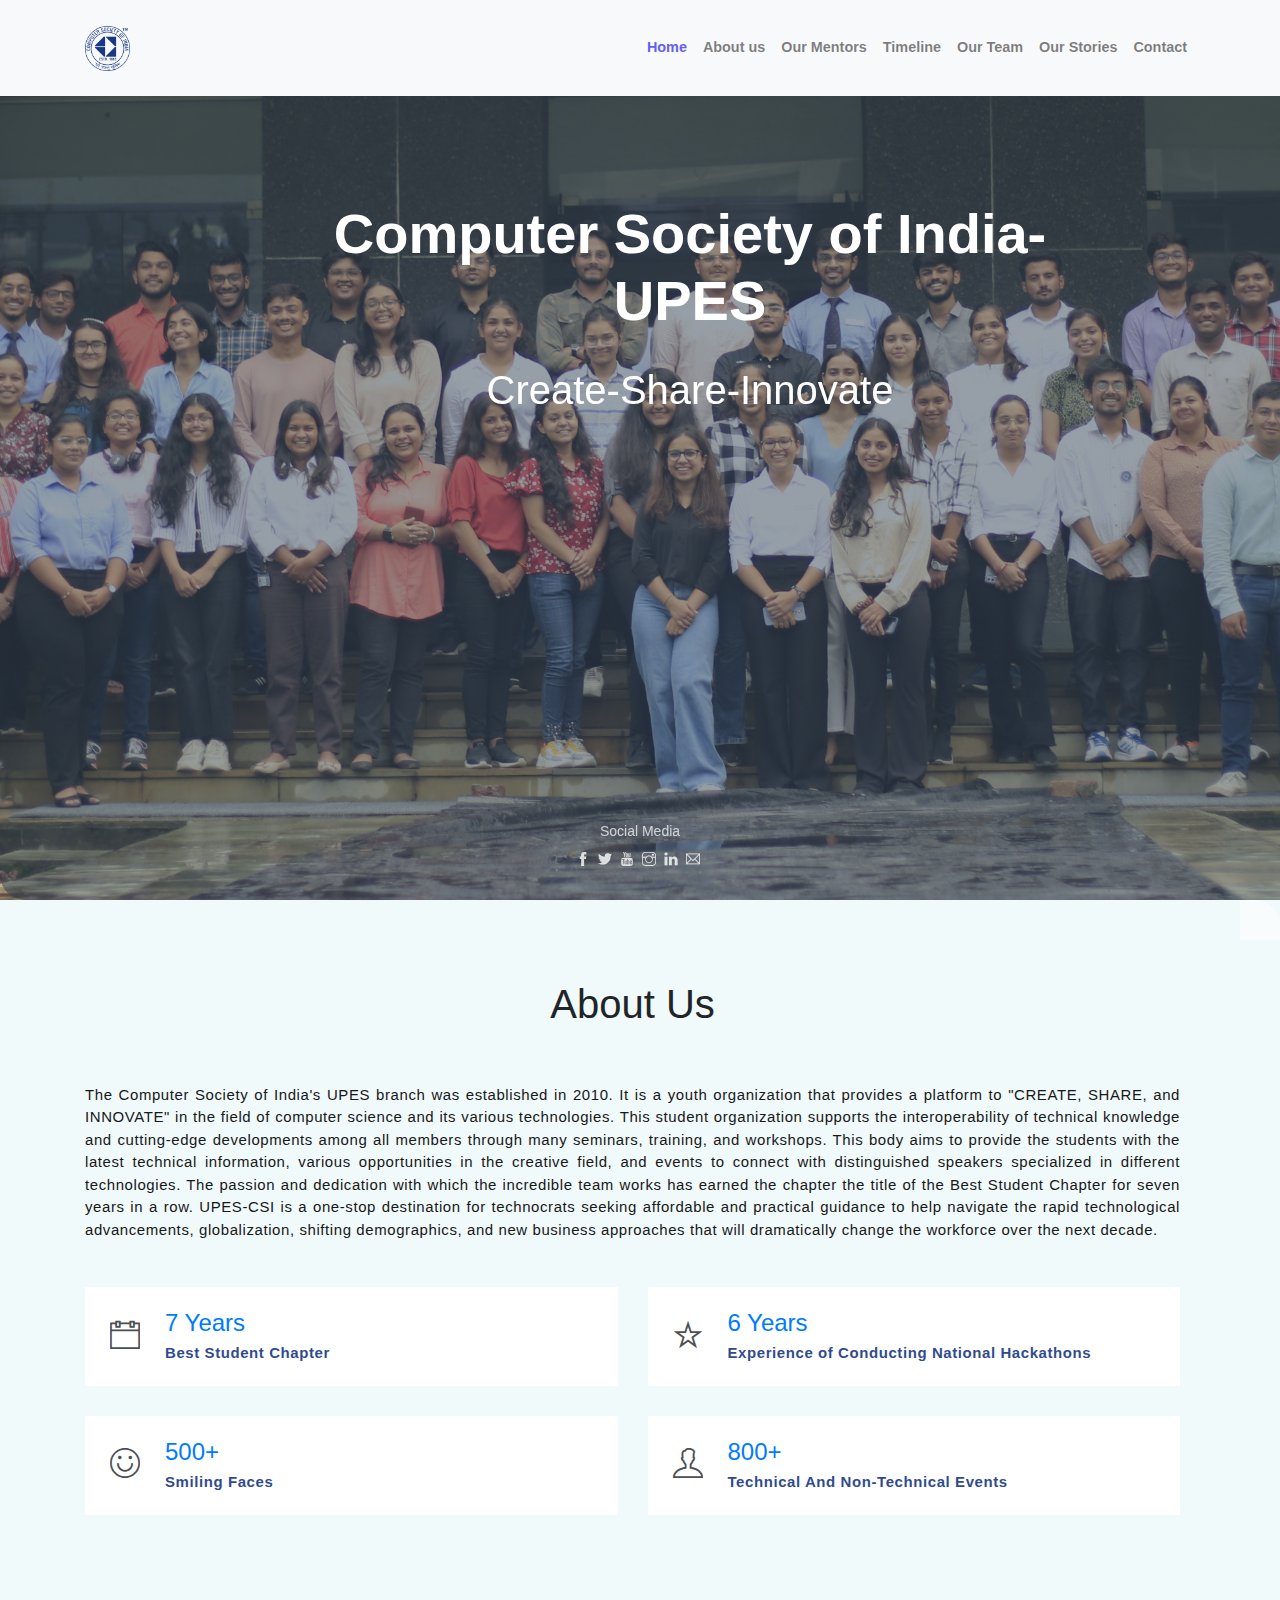
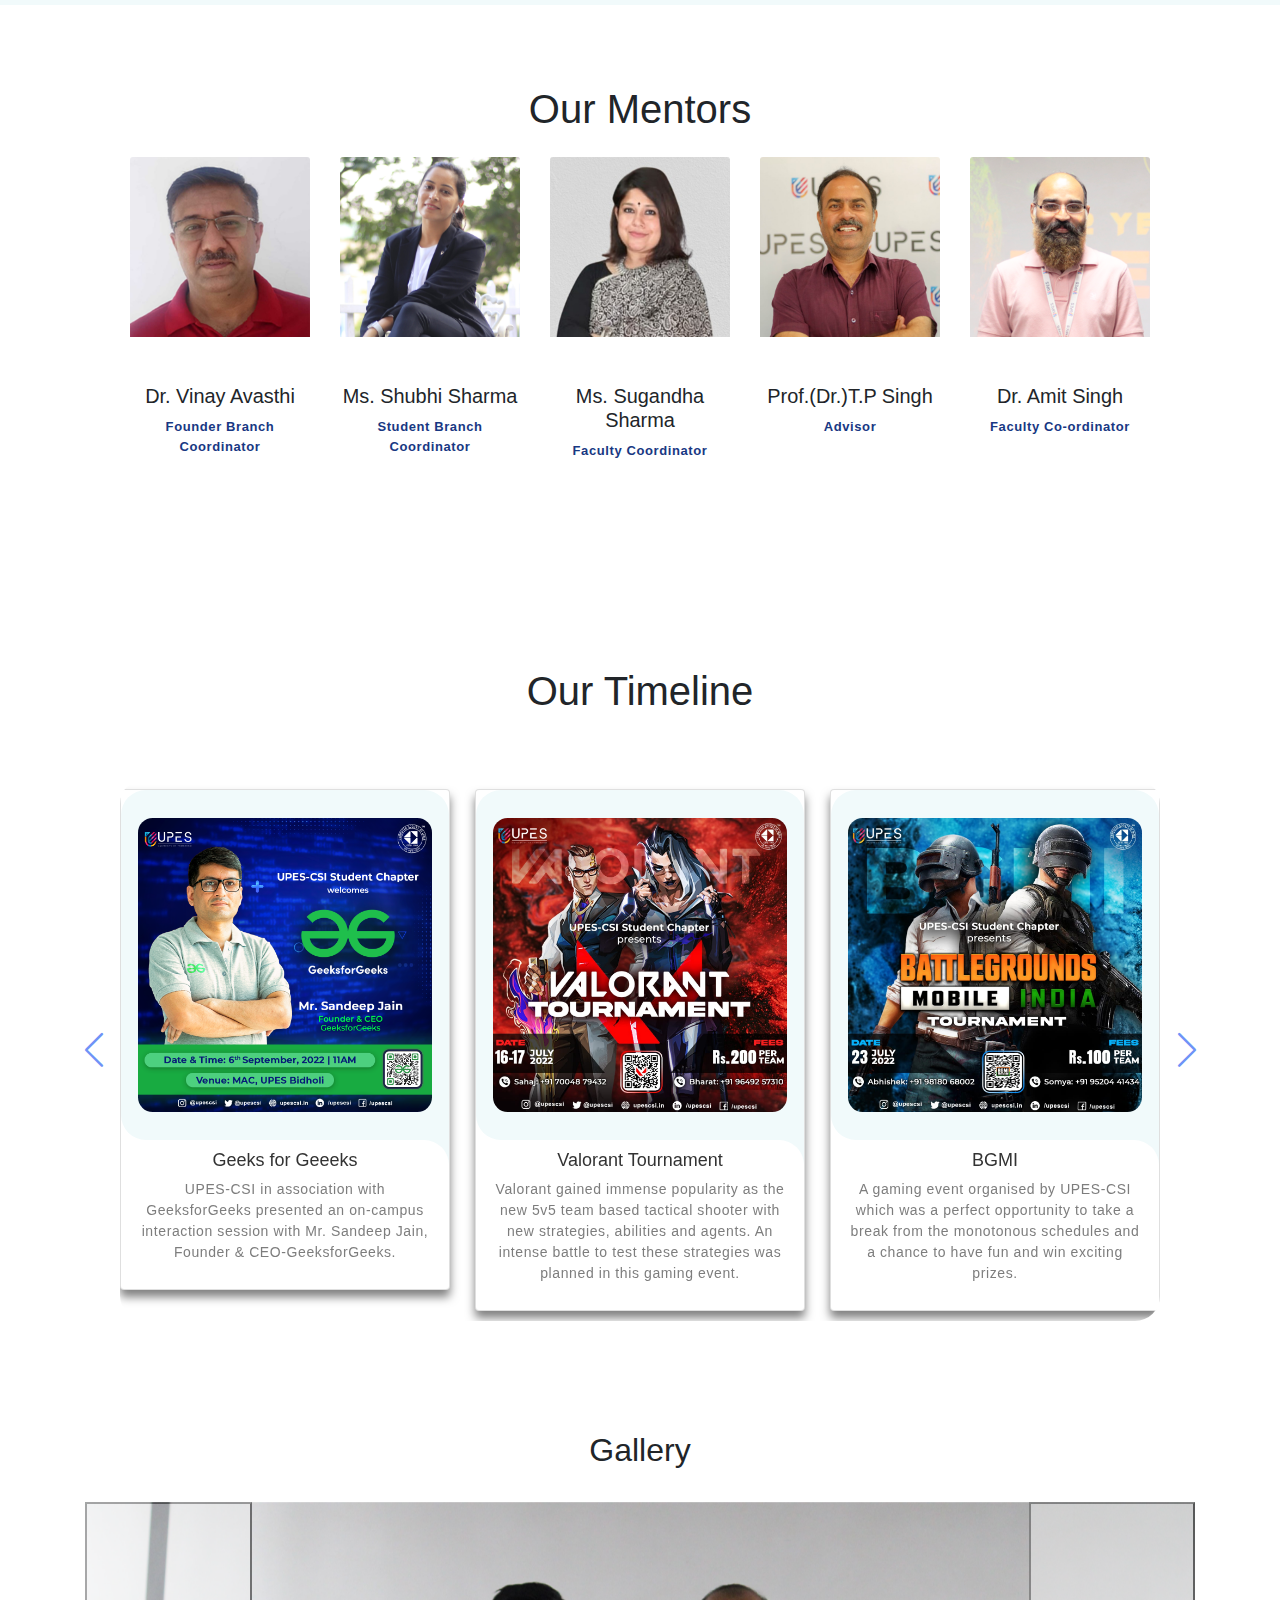
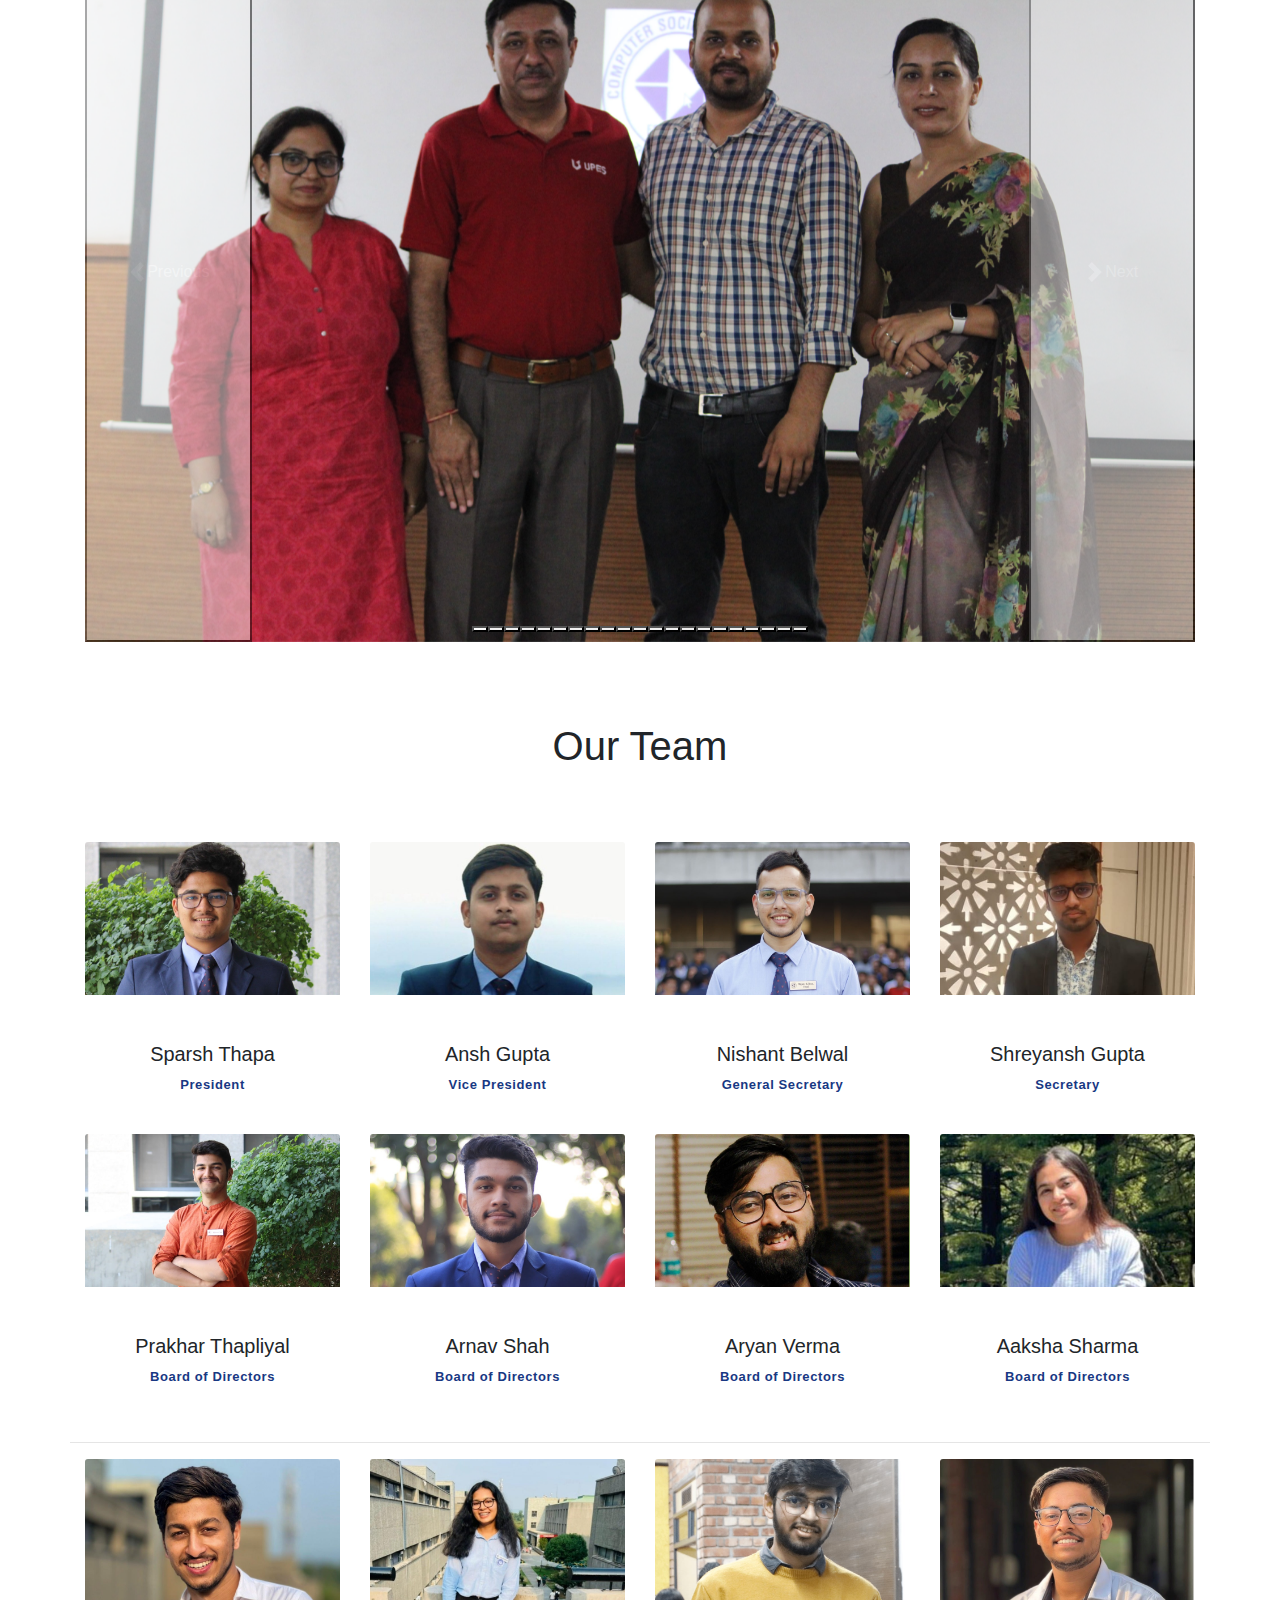
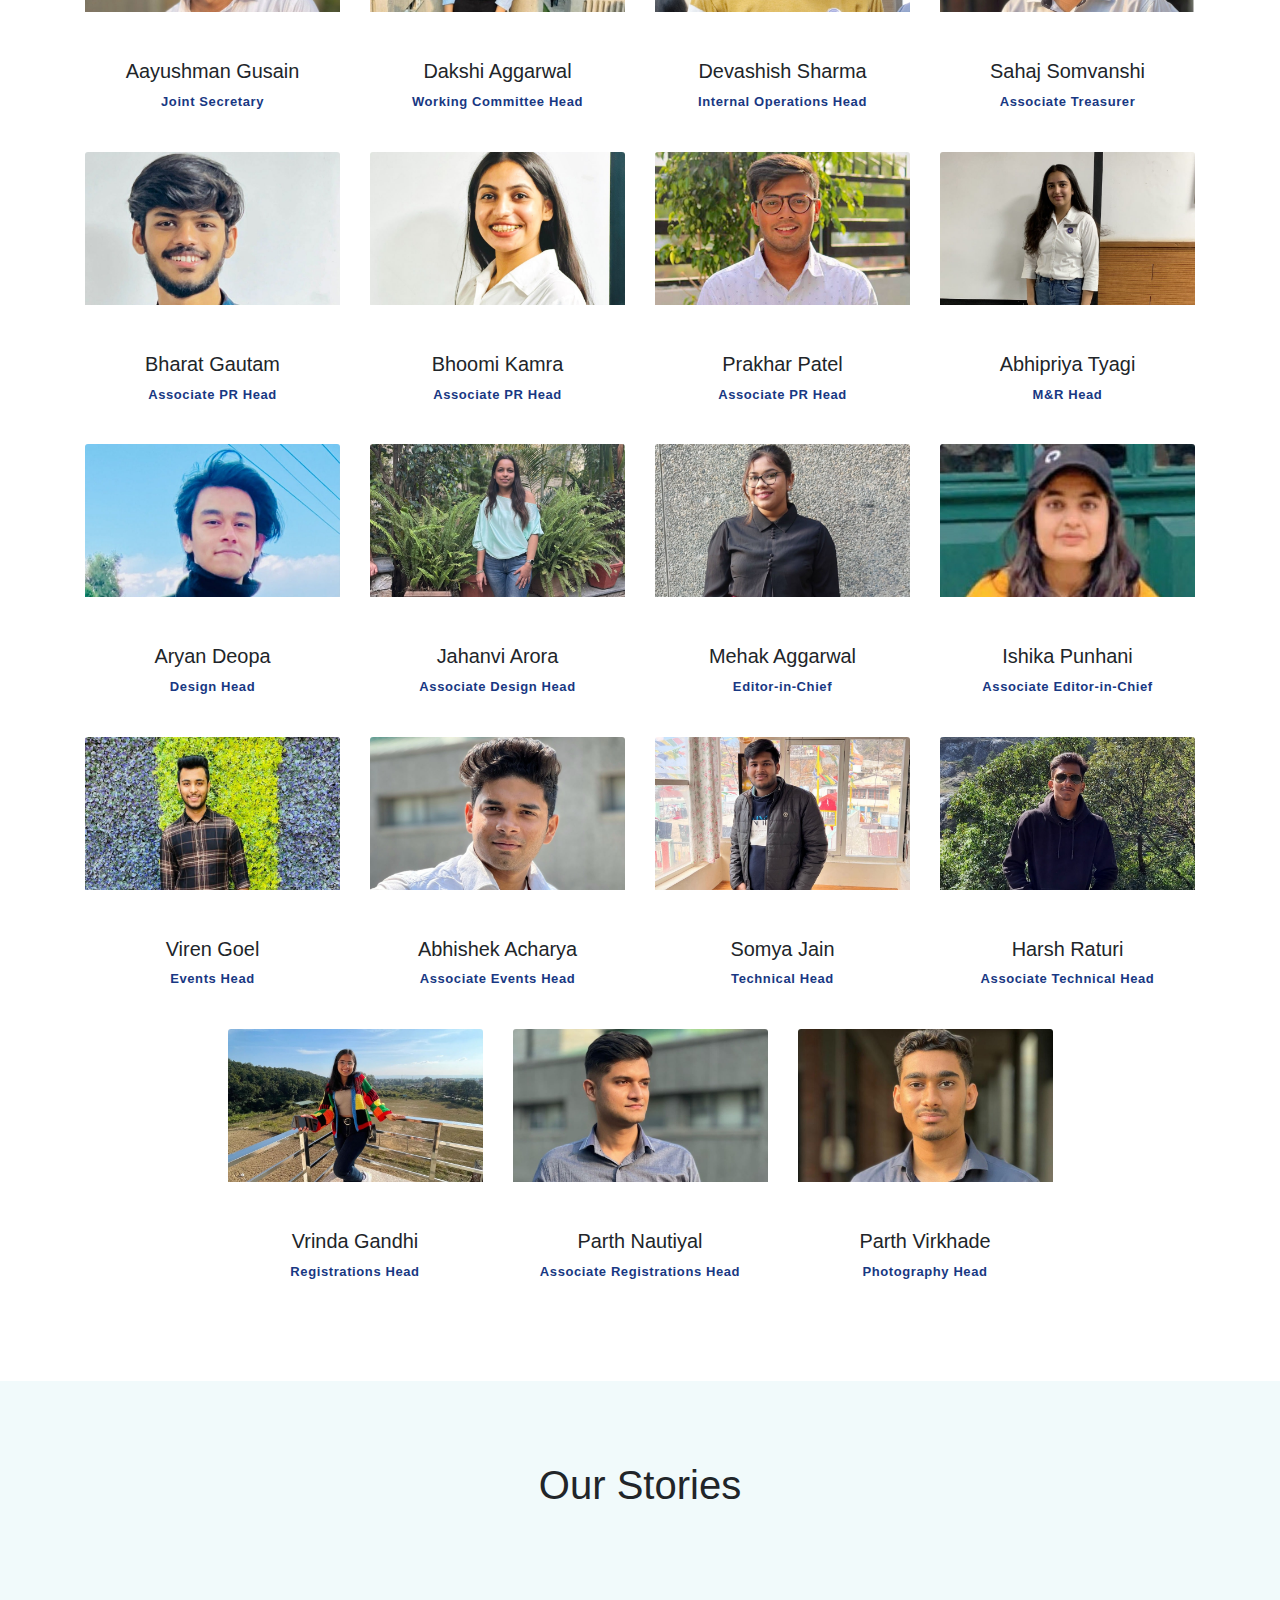
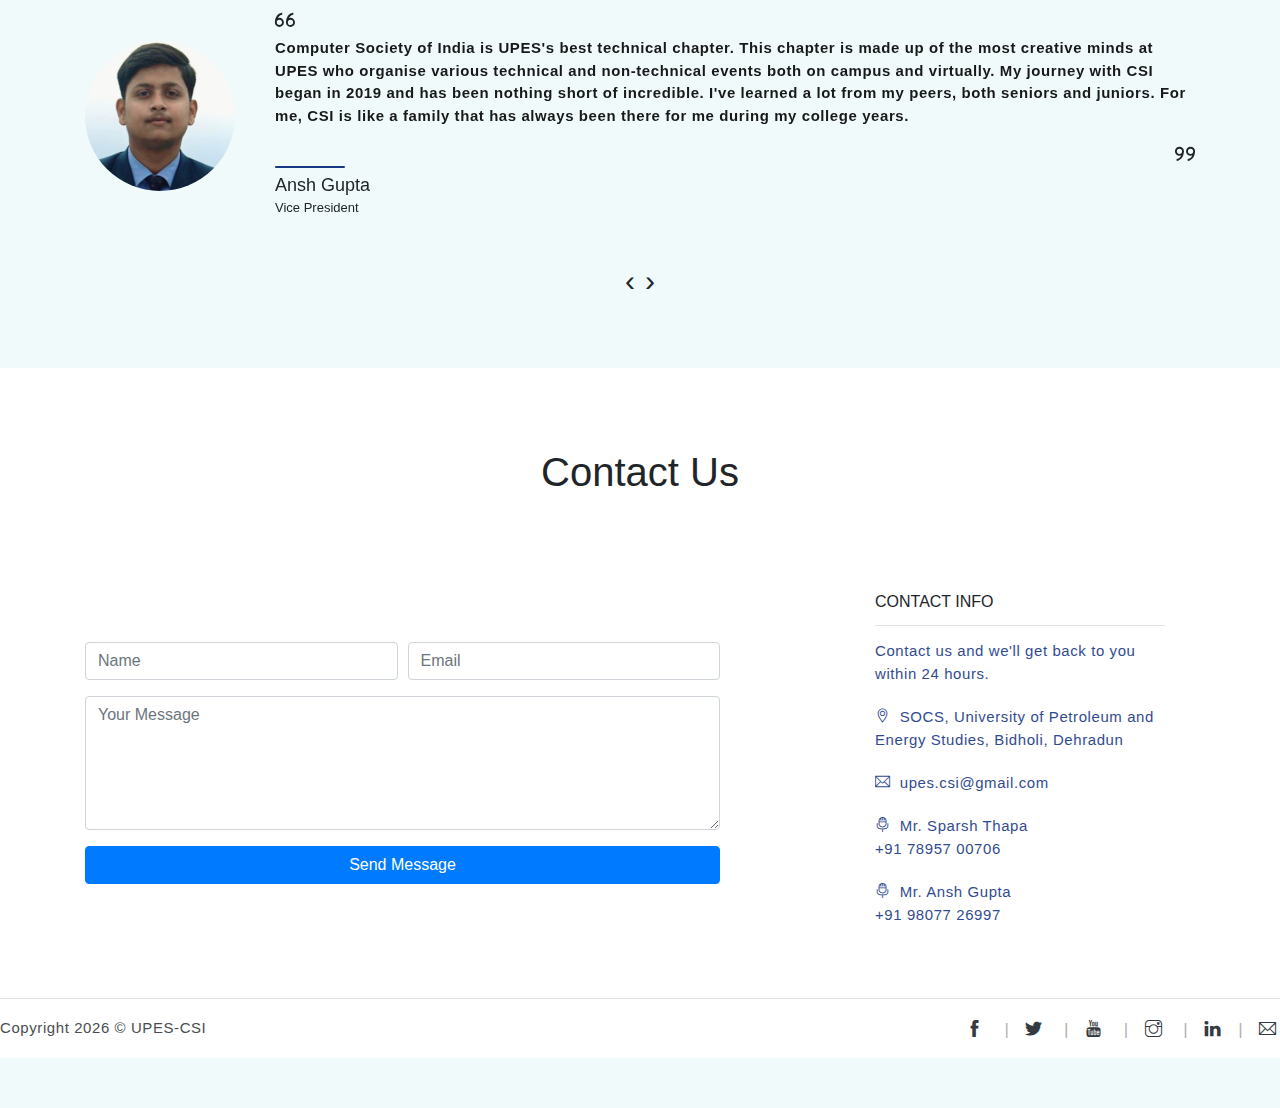
==== commit ae22dbb3: "Update index.html" ====
--- a/index.html
+++ b/index.html
@@ -92,12 +92,6 @@
                     <li class="nav-item">
                         <a class="nav-link" href="#contact">Contact</a>
                     </li>
-                    <li class="nav-item">
-                        <a class="nav-link" href="/hackathon7.0/index.html">Hackathon 7.0</a>
-                    </li>
-                    
-                    <li class="nav-item">
-                        <a class="nav-link" href="/yugmak/build/index.html">Yugmak</a>
                     </li>
                     <!-- <li class="nav-item ml-0 ml-lg-4">
                         <a class="nav-link btn btn-primary" href="#">Certification</a>
